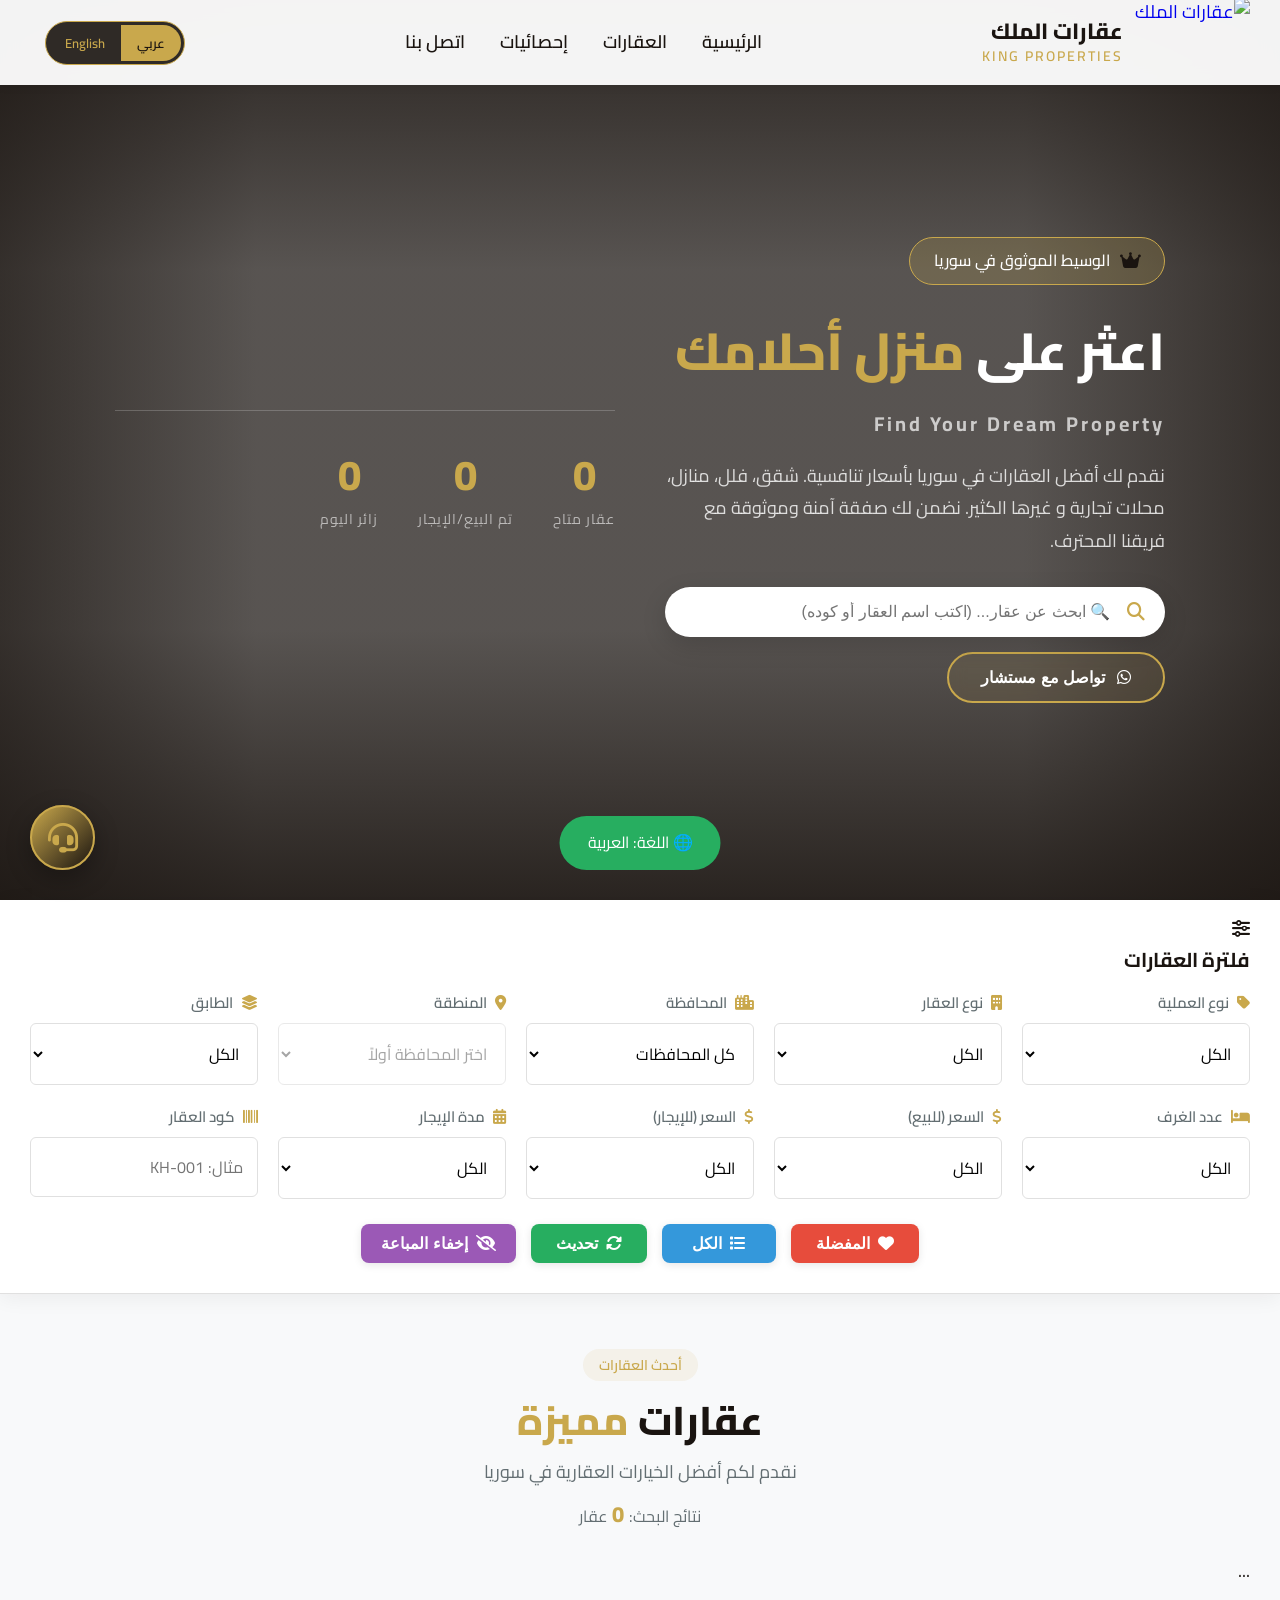
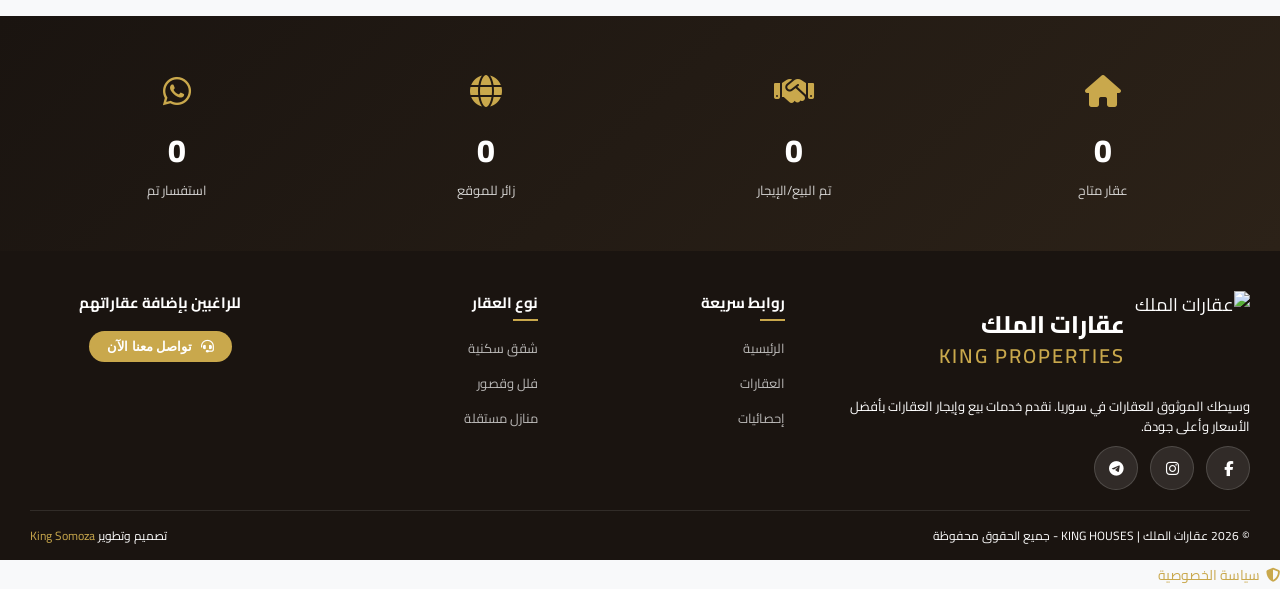
==== index.html @ 45c5f5e0 "codes" ====
<!DOCTYPE html>

<html lang="ar" dir="rtl">

    <head>

        <meta charset="UTF-8">

        <meta name="viewport" content="width=device-width, initial-scale=1.0, user-scalable=yes">

        <meta name="keywords" content="عقارات, سوريا, للبيع, للإيجار, شقق, فلل, منازل, real estate, Syria, for sale, for rent, apartments, villas, houses">

        <meta name="author" content="King Properties">

        

        <!-- ===== Open Graph Meta Tags (لمعاينة الرابط عند المشاركة) ===== -->

        <!-- سيتم تحديث هذه القيم ديناميكياً حسب اللغة باستخدام JavaScript -->

        <meta property="og:type" content="website">

        <meta property="og:url" content="https://king-properties.pages.dev/">

        <meta property="og:image" content="https://lh3.googleusercontent.com/d/1CHW42u-apNX9SOpTM-vG6ZTf2r98HOXc">

        <meta property="og:image:width" content="1200">

        <meta property="og:image:height" content="630">

        <meta property="og:image:alt" content="عقارات الملك - العقارات الفاخرة في سوريا | King Properties - Luxury Real Estate in Syria">

        

        <!-- Twitter Card -->

        <meta name="twitter:card" content="summary_large_image">

        <meta name="twitter:image" content="https://lh3.googleusercontent.com/d/1CHW42u-apNX9SOpTM-vG6ZTf2r98HOXc">

        

        <!-- سيتم تحديث هذه القيم بواسطة JavaScript -->

        <meta name="description" id="metaDescription" content="عقارات الملك - دليلك الموثوق لشراء وتأجير العقارات في سوريا">

        <meta property="og:title" id="ogTitle" content="عقارات الملك | KING PROPERTIES">

        <meta property="og:site_name" id="ogSiteName" content="عقارات الملك">

        <meta property="og:description" id="ogDescription" content="دليلك الموثوق لشراء وتأجير العقارات في سوريا. شقق، فلل، منازل، محلات تجارية بأفضل الأسعار.">

        <meta name="twitter:title" id="twitterTitle" content="عقارات الملك | KING PROPERTIES">

        <meta name="twitter:description" id="twitterDescription" content="دليلك الموثوق لشراء وتأجير العقارات في سوريا">

        

        <title id="pageTitle">عقارات الملك | King Properties - دليل العقارات في سوريا</title>

        

        <!-- Fonts & Icons -->

        <link rel="preconnect" href="https://fonts.googleapis.com">

        <link rel="preconnect" href="https://fonts.gstatic.com" crossorigin>

        <link href="https://fonts.googleapis.com/css2?family=Cairo:wght@300;400;500;600;700;800&family=Tajawal:wght@300;400;500;700&display=swap" rel="stylesheet">

        <link rel="stylesheet" href="https://cdnjs.cloudflare.com/ajax/libs/font-awesome/6.5.1/css/all.min.css">

        <link rel="stylesheet" href="style.css">

    </head>

<body>



<div id="preloader">

    <div class="preloader-content">

        <div class="preloader-crown">👑</div>

        <div class="preloader-text">King Properties</div>

        <div class="preloader-dots"><span></span><span></span><span></span></div>

    </div>

</div>



<header id="mainHeader">

    <div class="container">

        <div class="header-wrapper">

            <a href="#" class="logo">

                <img src="https://lh3.googleusercontent.com/d/1CHW42u-apNX9SOpTM-vG6ZTf2r98HOXc" alt="عقارات الملك" class="logo-img">

                <div class="logo-text">

                    <span class="logo-ar">عقارات الملك</span>

                    <span class="logo-en">KING PROPERTIES</span>

                </div>

            </a>

            <nav id="mainNav">

                <ul>

                    <li><a href="#hero" class="nav-link" data-i18n="nav_home">الرئيسية</a></li>

                    <li><a href="#properties" class="nav-link" data-i18n="nav_properties">العقارات</a></li>

                    <li><a href="#stats" class="nav-link" data-i18n="nav_stats">إحصائيات</a></li>

                    <li><a href="#footer" class="nav-link">اتصل بنا</a></li>

                </ul>

            </nav>

            <div class="header-actions">  

                <div class="lang-switcher">

                    <button class="lang-btn" data-lang="ar" onclick="setLanguage('ar')">عربي</button>

                    <button class="lang-btn" data-lang="en" onclick="setLanguage('en')">English</button>

                </div>     

                <button class="hamburger" id="hamburger"><span></span><span></span><span></span></button>

            </div>

        </div>

    </div>

</header>



<section class="hero" id="hero">

    <div class="hero-bg"></div>

    <div class="hero-overlay"></div>

    <div class="container">

        <div class="hero-content">

            <div class="hero-text">

                <div class="hero-badge"><i class="fas fa-crown"></i><span>الوسيط الموثوق في سوريا</span></div>

                <h1 class="hero-title-ar"><span data-i18n="hero_title">اعثر على</span> <span class="gold-text" data-i18n="hero_title_span">منزل أحلامك</span></h1>                

                <h2 class="hero-title-en" data-i18n="hero_subtitle">Find Your Dream Property</h2>

                <p class="hero-description">نقدم لك أفضل العقارات في سوريا بأسعار تنافسية. شقق، فلل، منازل، محلات تجارية و غيرها الكثير. نضمن لك صفقة آمنة وموثوقة مع فريقنا المحترف.</p>

                <div class="hero-search">

                    <div class="hero-search-wrapper">

                        <div class="hero-search-input-group">

                            <i class="fas fa-search search-icon-hero"></i>

                            <input type="text" id="heroSearchInput" class="hero-search-input" placeholder=" ابحث عن عقار... (اكتب اسم العقار أو كوده)" autocomplete="off">

                            <button id="heroClearSearchBtn" class="hero-clear-search" style="display: none;">

                                <i class="fas fa-times-circle"></i>

                            </button>

                        </div>

                        <div id="heroSearchDropdown" class="hero-search-dropdown" style="display: none;"></div>

                    </div>

                    <button class="btn-outline" onclick="openContactModal()" style="margin-top: 15px;">

                        <i class="fab fa-whatsapp"></i><span>تواصل مع مستشار</span>

                    </button>

                </div>

            </div>

            <div class="hero-stats" id="heroStats">

                <div class="stat-card">

                    <div class="stat-number" id="heroAvailable">0</div>

                    <div class="stat-label">عقار متاح</div>

                </div>

                <div class="stat-card">

                    <div class="stat-number" id="heroSold">0</div>

                    <div class="stat-label">تم البيع/الإيجار</div>

                </div>

                <div class="stat-card">

                    <div class="stat-number" id="heroVisitors">0</div>   <!-- ✅ تم التصحيح -->

                    <div class="stat-label">مجموع الزوار</div>

                </div>

            </div>

        </div>

    </div>

    <div class="hero-scroll" onclick="document.getElementById('properties').scrollIntoView({behavior:'smooth'})">

        <span>تصفح العقارات</span><i class="fas fa-chevron-down"></i>

    </div>

</section>



<section class="filters-section" id="properties">

    <div class="container">

        <div class="filters-header">

            <div class="filters-title"><i class="fas fa-sliders-h"></i><h3>فلترة العقارات</h3></div>

            <button class="filters-toggle" id="filtersToggleBtn"><span>إظهار/إخفاء الفلاتر</span><i class="fas fa-chevron-down"></i></button>

        </div>

        <div class="filters-wrapper" id="filtersWrapper">

            <div class="filters-grid">

                <div class="filter-group"><label><i class="fas fa-tag"></i> نوع العملية</label><select id="filterType" class="filter-select"><option value="">الكل</option><option value="sale">🏷️ للبيع</option><option value="rent">🔑 للإيجار</option></select></div>

                <div class="filter-group"><label><i class="fas fa-building"></i> نوع العقار</label><select id="filterPropType" class="filter-select"><option value="">الكل</option><option value="apartment">🏢 شقة</option><option value="house">🏠 منزل</option><option value="villa">🏰 فيلا</option><option value="shop">🏪 محل تجاري</option><option value="building">🏗️ بناء كامل</option><option value="land">🌾 أرض</option></select></div>

                <!-- فلتر المحافظة -->

                <div class="filter-group">

                    <label><i class="fas fa-city"></i> المحافظة</label>

                    <select id="filterGovernorate" class="filter-select">

                        <option value="">كل المحافظات</option>

                        <option value="دمشق">دمشق</option>

                        <option value="حلب">حلب</option>

                        <option value="حمص">حمص</option>

                        <option value="اللاذقية">اللاذقية</option>

                        <option value="طرطوس">طرطوس</option>

                        <option value="حماة">حماة</option>

                        <option value="دير الزور">دير الزور</option>

                        <option value="الحسكة">الحسكة</option>

                        <option value="الرقة">الرقة</option>

                        <option value="إدلب">إدلب</option>

                        <option value="درعا">درعا</option>

                        <option value="السويداء">السويداء</option>

                        <option value="القنيطرة">القنيطرة</option>

                    </select>

                </div>



                <!-- فلتر المنطقة (يعتمد على المحافظة) -->

                <div class="filter-group">

                    <label><i class="fas fa-map-marker-alt"></i> المنطقة</label>

                    <select id="filterDistrict" class="filter-select" disabled>

                        <option value="">اختر المحافظة أولاً</option>

                    </select>

                </div>

                    <div class="filter-group"><label><i class="fas fa-layer-group"></i> الطابق</label><select id="filterFloor" class="filter-select"><option value="">الكل</option><option value="-2">قبو ثاني</option><option value="-1">قبو أول</option><option value="0">أرضي</option><option value="1">الأول</option><option value="2">الثاني</option><option value="3">الثالث</option><option value="4">الرابع</option><option value="5">الخامس</option><option value="6"> السادس </option>

                    <option value="7"> السابع </option><option value="8"> الثامن </option><option value="8"> التاسع </option><option value="9"> العاشر </option><option value="10"> الحادي عشر </option><option value="11"> الثاني عشر </option></select></div>

                <div class="filter-group"><label><i class="fas fa-bed"></i> عدد الغرف</label><select id="filterRooms" class="filter-select"><option value="">الكل</option><option value="1">1 غرفة</option><option value="2">2 غرف</option><option value="3">3 غرف</option><option value="4">4 غرف</option><option value="5">5+ غرف</option></select></div>

                <div class="filter-group"><label><i class="fas fa-dollar-sign"></i> السعر (للبيع)</label><select id="filterSalePrice" class="filter-select"><option value="">الكل</option><option value="0-10000">أقل من 10,000$</option><option value="10000-25000">10,000 - 25,000$</option><option value="25000-50000">25,000 - 50,000$</option><option value="50000-150000">50,000 - 150,000$</option><option value="150000-350000">150,000 - 350,000$</option><option value="350000-600000">350,000 - 600,000$</option><option value="600000-9999999">أكثر من 600,000$</option></select></div>

                <div class="filter-group">

                    <label><i class="fas fa-dollar-sign"></i> السعر (للإيجار)</label>

                    <select id="filterRentPrice" class="filter-select">

                        <option value="">الكل</option>

                        <option value="0-100">أقل من 100</option>

                        <option value="100-250">100 - 250</option>

                        <option value="250-500">250 - 500</option>

                        <option value="500-1000">500 - 1,000</option>

                        <option value="1000-2000">1,000 - 2,000</option>

                        <option value="2000-9999">أكثر من 2,000</option>

                    </select>

                </div>

                

                <!-- إضافة فلتر فترة الإيجار -->

                <div class="filter-group">

                    <label data-i18n="filter_rent_period"><i class="fas fa-calendar-alt"></i> مدة الإيجار</label>

                    <select id="filterRentPeriod" class="filter-select">

                        <option value="">الكل</option>

                        <option value="month">شهرياً</option>

                        <option value="year">سنوياً</option>

                        <option value="week">أسبوعياً</option>

                    </select>

                </div>

              <div class="filter-group"><label><i class="fas fa-barcode"></i> كود العقار</label><input type="text" id="filterCode" class="filter-input" placeholder="مثال: KH-001"></div>

            </div>

            <div class="filters-actions">

                <button class="btn-favorite" onclick="showFavoritesOnly()" style="background:#e74c3c;color:white;border:none;padding:10px 25px;border-radius:8px;cursor:pointer;display:inline-flex;align-items:center;gap:8px;"><i class="fas fa-heart"></i><span>المفضلة</span></button>

                <button class="btn-all" onclick="showAllProperties()" style="background:#3498db;color:white;border:none;padding:10px 30px;border-radius:8px;cursor:pointer;display:inline-flex;align-items:center;gap:8px;"><i class="fas fa-list"></i><span>الكل</span></button>

                <button class="btn-refresh" onclick="refreshProperties()" style="background:#27ae60;color:white;border:none;padding:10px 25px;border-radius:8px;cursor:pointer;display:inline-flex;align-items:center;gap:8px;">

                    <i class="fas fa-sync-alt"></i> تحديث

                </button>

                <button id="hideSoldBtn" class="btn-hide-sold" onclick="toggleHideSold()" style="background:#9b59b6;color:white;border:none;padding:10px 20px;border-radius:8px;cursor:pointer;display:inline-flex;align-items:center;gap:8px;">

                    <i class="fas fa-eye-slash"></i> <span>إخفاء المباعة</span>

                </button>

            </div>

        </div>

    </div>

</section>



<section class="properties-section">

    <div class="container">

        <div class="section-header">

            <span class="section-badge">أحدث العقارات</span>

            <h2 class="section-title"><span data-i18n="section_title">عقارات</span> <span class="gold-text" data-i18n="section_title_span">مميزة</span></h2>            <p class="section-subtitle">نقدم لكم أفضل الخيارات العقارية في سوريا</p>

            <div class="results-info"><span>نتائج البحث:</span><span id="resultsCount">0</span><span>عقار</span></div>

        </div>

        <div class="properties-grid" id="propertiesGrid"></div>

        <div class="load-more" id="loadMoreBtn" style="display: none;">

            <button class="btn-load-more" onclick="loadMoreProperties()"><i class="fas fa-arrow-down"></i><span>تحميل المزيد</span></button>

        </div>

    </div>

</section>



<section class="stats-section" id="stats">

    <div class="container">

        <div class="stats-grid">

            <div class="stats-item">

                <div class="stats-icon"><i class="fas fa-home"></i></div>

                <div class="stats-number" id="statsAvailable">0</div>

                <div class="stats-label">عقار متاح</div>

            </div>

            <div class="stats-item">

                <div class="stats-icon"><i class="fas fa-handshake"></i></div>

                <div class="stats-number" id="statsSold">0</div>

                <div class="stats-label">تم البيع/الإيجار</div>

            </div>

            <div class="stats-item">

                <div class="stats-icon"><i class="fas fa-globe"></i></div>

                <div class="stats-number" id="statsVisitors">0</div>   <!-- ✅ تم التصحيح -->

                <div class="stats-label">زائر للموقع</div>

            </div>

            <div class="stats-item">

                <div class="stats-icon"><i class="fab fa-whatsapp"></i></div>

                <div class="stats-number" id="statsContacts">0</div>

                <div class="stats-label">استفسار</div>

            </div>

        </div>

    </div>

</section>



<footer id="footer">

    <div class="container">

        <div class="footer-grid">

            <div class="footer-about">

                <div class="footer-logo"><img src="https://res.cloudinary.com/dkdilpnuc/image/upload/q_auto/f_auto/v1781381701/1CHW42u-apNX9SOpTM-vG6ZTf2r98HOXc-removebg-preview_n87nk7.png" alt="عقارات الملك" class="logo-img"><div><span class="logo-ar">عقارات الملك</span><span class="logo-en">KING PROPERTIES</span></div></div>

                <p class="footer-description">وسيطك الموثوق للعقارات في سوريا. نقدم خدمات بيع وإيجار العقارات بأفضل الأسعار وأعلى جودة.</p>

                <div class="footer-social">

                    <a href="https://www.facebook.com/share/1BRFixuVT9/" class="social-link facebook"><i class="fab fa-facebook-f"></i></a>

                    <a href="https://www.instagram.com/king_housess?igsh=YjFscTRpNzM2dTY1" class="social-link instagram"><i class="fab fa-instagram"></i></a>

                    <a href="https://t.me/Somozaa" class="social-link telegram"><i class="fab fa-telegram"></i></a>

                </div>

            </div>

            <div class="footer-links"><h4 data-i18n="footer_quick_links">روابط سريعة</h4>

                <ul>

                    <li><a href="#hero" data-i18n="nav_home">الرئيسية</a></li>

                    <li><a href="#properties" data-i18n="nav_properties">العقارات</a></li>

                    <li><a href="#stats" data-i18n="nav_stats">الإحصائيات</a></li>

                </ul></div>

            <div class="footer-links"><h4 data-i18n="footer_property_types">نوع العقار</h4><ul><li><a href="#" onclick="setFilter('propType','apartment'); return false;">شقق سكنية</a></li><li><a href="#" onclick="setFilter('propType','villa'); return false;">فلل وقصور</a></li><li><a href="#" onclick="setFilter('propType','house'); return false;">منازل مستقلة</a></li></ul></div>

            <div class="footer-contact"><h4>للراغبين باضافة عقاراتهم </h4><button class="footer-contact-btn" onclick="openContactModal()"><i class="fas fa-headset"></i><span>تواصل معنا الآن</span></button></div>

        </div>

        <div class="footer-bottom"><p>© 2026 عقارات الملك | KING PROPERTIES - جميع الحقوق محفوظة</p><p>تصميم وتطوير <span class="gold-text">King Somoza</span></p></div>

    </div>

</footer>



<!-- Contact Modal -->

<div class="modal-overlay" id="contactModal">

    <div class="modal-container">

        <div class="modal-header">

            <div class="modal-title">

                <i class="fas fa-headset"></i>

                <h3>تواصل مع فريق عقارات الملك</h3>

            </div>

            <button class="modal-close" onclick="closeContactModal()">✕</button>

        </div>

        

        <div id="contactFormBody" class="modal-body">

            <div class="contact-greeting">

                <i class="fas fa-smile-wink"></i>

                <p>أهلاً بك! سجل بياناتك وسنرسل لك تفاصيل العقار على واتساب</p>

            </div>

            <input type="hidden" id="contactPropId" value="">

            

            <div class="form-row">

                <div class="form-group">

                    <label for="firstName">الاسم الأول <span class="required">*</span></label>

                    <input type="text" id="firstName" class="form-input" placeholder="أدخل اسمك الأول">

                </div>

                <div class="form-group">

                    <label for="lastName">الاسم الأخير <span class="required">*</span></label>

                    <input type="text" id="lastName" class="form-input" placeholder="أدخل اسم العائلة">

                </div>               

            </div>

            

            <div class="form-group">

                <label for="phoneNumber">رقم الهاتف <span class="required">*</span></label>

                <div class="phone-group">

                    <select id="phoneCountry" class="phone-select"></select>

                    <input type="tel" id="phoneNumber" class="form-input phone-input" placeholder="987654321">

                </div>

            </div>

            

            <div class="form-group">

                <label for="contactNote"><i class="fas fa-pen-alt"></i> ملاحظات إضافية</label>

                <textarea id="contactNote" rows="3" placeholder="أخبرنا عن احتياجاتك..."></textarea>

            </div>

            

            <div class="privacy-consent" style="margin: 15px 0;">

                <input type="checkbox" id="privacyConsentCheckbox" checked>

                <label for="privacyConsentCheckbox">

                    أوافق على تخزين بياناتي ومعالجتها وفقاً لـ <a href="#" onclick="openPrivacyModal(); return false;">سياسة الخصوصية</a>

                </label>

            </div>

            

            <button class="submit-btn" onclick="submitContactRequest()">

                <i class="fas fa-paper-plane"></i>

                <span>تأكيد الطلب</span>

            </button>

        </div>

        

        <div id="contactThanks" class="modal-thanks" style="display:none;">

            <div class="thanks-icon">✅</div>

            <h3>تم استلام طلبك بنجاح!</h3>

            <p id="thanksMessage"></p>

            <div style="margin: 20px 0;">

                <p><i class="fab fa-whatsapp" style="color:#25D366;"></i> رقم واتسابنا: <strong>+963 932 168 293</strong></p>

            </div>

            <button class="whatsapp-btn" onclick="closeContactModal()">

                <i class="fas fa-check"></i>

                <span>إغلاق</span>

            </button>

        </div>

    </div>

</div>



<!-- Property Detail Modal -->

<div class="modal-overlay" id="propertyModal">

    <div class="modal-container modal-large">

        <div class="modal-header"><div class="modal-title"><i class="fas fa-building"></i><h3 id="propModalTitle">تفاصيل العقار</h3></div><button class="modal-close" onclick="closePropertyModal()">✕</button></div>

        <div class="modal-body property-detail-body">

            <div class="property-gallery">

                <div class="gallery-main" id="galleryMain"><img id="propModalImg" src=""><div class="gallery-nav"><button class="gallery-nav-btn prev" onclick="prevPropImg()">❮</button><button class="gallery-nav-btn next" onclick="nextPropImg()">❯</button></div><div class="image-counter" id="imageCounter"></div></div>

                <div class="gallery-thumbs" id="galleryThumbs"></div>

            </div>

            <div class="property-info">

                <div class="property-header">

                    <div>

                        <h2 id="propModalName">العنوان</h2>

                        <p class="property-code" id="propModalCode">كود: --</p>

                    </div>

                    <div class="property-price-box">

                        <div class="property-price" id="propModalPrice">--</div>

                        <div class="property-views" id="propModalViews">

                            <i class="fas fa-eye"></i> <span id="viewsCount">0</span> مشاهدة

                        </div>

                    </div>

                </div>

                <div class="property-meta">

                    <span class="meta-badge" id="propModalType">--</span>

                    <span class="meta-badge"><i class="fas fa-map-marker-alt"></i> <span id="propModalLocation">--</span></span>

                </div>

              <div class="property-description"><h4>الوصف</h4><p id="propModalDesc">--</p></div>

                <div class="property-specs"><h4>المواصفات</h4><div class="specs-grid" id="propModalSpecs"></div></div>

                <div class="property-map"><h4>الموقع على الخريطة</h4><div id="propModalMap" class="map-container"></div></div>

                <div class="property-suggestions"><h4>عقارات مشابهة</h4><div class="suggestions-grid" id="propSuggestions"></div></div>

                <div class="property-actions">

                    <button class="action-btn contact" onclick="contactFromProperty()">

                        <i class="fab fa-whatsapp"></i><span>تواصل بخصوص هذا العقار</span>

                    </button>

                    <button class="action-btn share" onclick="shareFromModal()">

                        <i class="fas fa-share-alt"></i> <span>مشاركة العقار</span>

                    </button>

                    <button class="action-btn favorite" onclick="toggleFavoriteFromModal()">

                        <i class="far fa-heart"></i> 

                        <span>إضافة للمفضلة</span>

                        <span id="modalFavCount" style="display: none;"></span>

                    </button>

                    <button class="action-btn copy-link" onclick="copyPropertyLink()">

                        <i class="fas fa-link"></i> <span>نسخ الرابط</span>

                    </button>

                </div>

            </div>

        </div>

    </div>

</div>



<div class="footer-privacy">

    <a href="javascript:void(0)" class="privacy-link" onclick="openPrivacyModal()">

        <i class="fas fa-shield-alt"></i> سياسة الخصوصية

    </a>

</div>



<!-- Privacy Policy Modal -->

<div class="modal-overlay" id="privacyModal">

    <div class="modal-container">

        <div class="modal-header">

            <div class="modal-title">

                <i class="fas fa-shield-alt"></i>

                <h3>سياسة الخصوصية</h3>

            </div>

            <button class="modal-close" onclick="closePrivacyModal()">✕</button>

        </div>

        <div class="modal-body">

            <div class="privacy-content">

                <div class="privacy-section">

                    <h4><i class="fas fa-database"></i> البيانات التي نجمعها</h4>

                    <p>نحن في <strong>عقارات الملك (King Properties)</strong> نقوم بجمع البيانات التالية فقط لغرض التواصل معك:</p>

                    <ul>

                        <li><i class="fas fa-user"></i> الاسم الأول والاسم الأخير</li>

                        <li><i class="fas fa-phone-alt"></i> رقم الهاتف (بما في ذلك كود الدولة)</li>

                        <li><i class="fas fa-building"></i> العقار الذي تود الاستفسار عنه (إذا وجد)</li>

                        <li><i class="fas fa-comment"></i> أي ملاحظات إضافية تختار كتابتها</li>

                    </ul>

                </div>



                <div class="privacy-section">

                    <h4><i class="fas fa-lock"></i> كيف نستخدم بياناتك؟</h4>

                    <p>نستخدم بياناتك فقط من أجل:</p>

                    <ul>

                        <li><i class="fas fa-headset"></i> التواصل معك عبر الهاتف أو WhatsApp للرد على استفسارك</li>

                        <li><i class="fas fa-chart-line"></i> تحسين خدماتنا وفهم احتياجات عملائنا</li>

                        <li><i class="fas fa-gavel"></i> الالتزام بالقوانين واللوائح المحلية</li>

                    </ul>

                    <div class="privacy-badge">

                        <i class="fas fa-check-circle"></i> لا نقوم بمشاركة بياناتك مع أي طرف ثالث

                    </div>

                </div>



                <div class="privacy-section">

                    <h4><i class="fas fa-clock"></i> مدة الاحتفاظ بالبيانات</h4>

                    <p>نحتفظ ببيانات التواصل لمدة أقصاها <strong>30 يومًا</strong> من تاريخ الاستفسار، وذلك لضمان قدرتنا على الرد على استفسارك. بعد هذه المدة، يتم حذف البيانات تلقائيًا من قاعدة بياناتنا.</p>

                </div>



                <div class="privacy-section">

                    <h4><i class="fas fa-cookie-bite"></i> ملفات تعريف الارتباط (Cookies)</h4>

                    <p>نستخدم ملفات تعريف الارتباط لتحسين تجربتك على الموقع، مثل:</p>

                    <ul>

                        <li>تذكر تفضيلات الفلاتر</li>

                        <li>حفظ قائمة المفضلة لديك</li>

                        <li>إحصائيات الزوار (مثل عدد زوار)</li>

                    </ul>

                    <p>يمكنك تعطيل ملفات الارتباط من إعدادات المتصفح الخاص بك في أي وقت.</p>

                </div>



                <div class="privacy-section">

                    <h4><i class="fas fa-user-shield"></i> حقوقك كعميل</h4>

                    <p>لديك الحق في:</p>

                    <ul>

                        <li><i class="fas fa-eye"></i> معرفة البيانات التي نحتفظ بها عنك</li>

                        <li><i class="fas fa-trash-alt"></i> طلب حذف بياناتك بالكامل في أي وقت</li>

                        <li><i class="fas fa-ban"></i> الاعتراض على استخدام بياناتك</li>

                    </ul>

                    <p>لطلب حذف بياناتك أو الاستفسار عنها، يرجى التواصل معنا عبر WhatsApp على الرقم <strong dir="ltr">+963 932 168 293</strong>.</p>

                </div>



                <div class="privacy-section">

                    <h4><i class="fas fa-globe"></i> أمان المعلومات</h4>

                    <p>بياناتك محفوظة في <strong>Google Sheets</strong> المحمية بكلمة مرور قوية. نحن نستخدم <strong>اتصال مشفر (HTTPS)</strong> لنقل البيانات بين موقعنا وخوادم Google. كما أننا نطبق نظام <strong>مصادقة ثنائية (2FA)</strong> على حساباتنا الإدارية لمنع الوصول غير المصرح به.</p>

                </div>



                <div class="privacy-section">

                    <h4><i class="fas fa-envelope"></i> التحديثات على هذه السياسة</h4>

                    <p>قد نقوم بتحديث سياسة الخصوصية من وقت لآخر. سيتم إعلامك بأي تغييرات جوهرية عبر إشعار على موقعنا. تاريخ آخر تحديث: <strong>23 مايو 2026</strong>.</p>

                </div>

            </div>



            <div class="privacy-consent">

                <input type="checkbox" id="privacyConsentCheckbox" checked>

                <label for="privacyConsentCheckbox">

                    أوافق على تخزين بياناتي ومعالجتها وفقاً لـ <a href="#" onclick="openPrivacyModal(); return false;">سياسة الخصوصية</a>

                </label>

            </div>



            <div class="privacy-footer">

                <i class="fas fa-heart" style="color: var(--primary);"></i> نحن نقدّر خصوصيتك كما نقدّر منازل أحلامك

            </div>

        </div>

    </div>

</div>



<!-- زر عائم دائري لفتح نموذج التواصل -->

<div class="floating-contact-btn" onclick="openContactModal()">

    <div class="floating-icon">

        <i class="fas fa-headset"></i>

    </div>

    <div class="floating-pulse"></div>

    <span class="floating-tooltip">طلب استشارة</span>

</div>



<div id="toast" class="toast-notification"></div>

<button id="scrollTopBtn" class="scroll-top-btn" onclick="scrollToTop()"><i class="fas fa-arrow-up"></i></button>



<script>

    // فورم على البيانات المخزنة 

    console.log('=== تشخيص البيانات ===');

    const stored = localStorage.getItem('kh_properties');

    console.log('البيانات المخزنة:', stored);

    if (stored) {

        const props = JSON.parse(stored);

        console.log('عدد العقارات:', props.length);

    } else {

        console.log('لا توجد بيانات مخزنة!');

    }

    </script>





<script src="translations.js"></script>

<script src="app.js"></script>

</body>

</html>
---- style.css ----
/* ============================================
   KING HOUSES - STYLE SHEET
   Version: 5.0 | Clean & Organized
   ============================================ */

/* ===== VARIABLES ===== */
:root {
    --primary: #C9A84C;
    --primary-dark: #A07830;
    --primary-light: #E8C97A;
    --secondary: #1A1410;
    --secondary-light: #2C2218;
    --dark: #1a1a2e;
    --gray-dark: #2d3436;
    --gray: #636e72;
    --gray-light: #b2bec3;
    --light: #f8f9fa;
    --white: #ffffff;
    --danger: #e74c3c;
    --success: #27ae60;
    --warning: #f39c12;
    --info: #3498db;
    --shadow-sm: 0 2px 8px rgba(0,0,0,0.08);
    --shadow-md: 0 4px 20px rgba(0,0,0,0.12);
    --shadow-lg: 0 8px 40px rgba(0,0,0,0.15);
    --shadow-hover: 0 12px 40px rgba(0,0,0,0.2);
    --shadow-gold: 0 4px 15px rgba(201,168,76,0.3);
    --radius-sm: 6px;
    --radius-md: 12px;
    --radius-lg: 20px;
    --transition: all 0.3s cubic-bezier(0.4, 0, 0.2, 1);
    --font-base: 18px;
}

/* ===== RESET & GLOBAL ===== */
* { margin: 0; padding: 0; box-sizing: border-box; }
html { scroll-behavior: smooth; font-size: 18px; }
body {
    font-family: 'Cairo', 'Tajawal', sans-serif;
    background: var(--light);
    color: var(--secondary);
    line-height: 1.6;
    overflow-x: hidden;
    font-size: var(--font-base);
}
.container { max-width: 1400px; margin: 0 auto; padding: 0 30px; }
.gold-text { color: var(--primary); }

/* ============================================
   PRELOADER - شاشة التحميل
   ============================================ */
#preloader {
    position: fixed;
    top: 0;
    left: 0;
    width: 100%;
    height: 100%;
    background: var(--secondary);
    display: flex;
    align-items: center;
    justify-content: center;
    z-index: 9999;
    transition: opacity 0.5s ease;
}
#preloader.fade-out {
    opacity: 0;
    visibility: hidden;
    pointer-events: none;
}
.preloader-content {
    text-align: center;
}
.preloader-logo {
    width: 180px;
    height: 180px;
    max-width: 70vw;
    max-height: 70vw;
    object-fit: contain;
    margin-bottom: 20px;
    animation: crownPulse 1.5s ease-in-out infinite;
}
.preloader-text {
    font-size: 24px;
    font-weight: 700;
    color: var(--primary);
    letter-spacing: 4px;
    margin: 20px 0;
}
.preloader-dots {
    display: flex;
    gap: 10px;
    justify-content: center;
}
.preloader-dots span {
    width: 10px;
    height: 10px;
    background: var(--primary);
    border-radius: 50%;
    animation: dotsPulse 1.5s ease-in-out infinite;
}
.preloader-dots span:nth-child(2) { animation-delay: 0.3s; }
.preloader-dots span:nth-child(3) { animation-delay: 0.6s; }

@keyframes crownPulse {
    0%, 100% { transform: scale(1); opacity: 1; }
    50% { transform: scale(1.08); opacity: 0.8; }
}
@keyframes dotsPulse {
    0%, 100% { transform: scale(1); opacity: 0.5; }
    50% { transform: scale(1.5); opacity: 1; }
}

/* ============================================
   HEADER
   ============================================ */
header {
    position: fixed;
    top: 0;
    left: 0;
    width: 100%;
    background: rgba(255,255,255,0.95);
    backdrop-filter: blur(10px);
    box-shadow: var(--shadow-sm);
    z-index: 1000;
    transition: var(--transition);
}
header.scrolled {
    background: var(--white);
    box-shadow: var(--shadow-md);
}
.header-wrapper {
    display: flex;
    align-items: center;
    justify-content: space-between;
    height: 85px;
}
.logo {
    display: flex;
    align-items: center;
    gap: 12px;
    text-decoration: none;
}
.logo-img {
    height: 90px;
    width: auto;
    max-width: 200px;
    object-fit: contain;
}
.logo-text {
    display: flex;
    flex-direction: column;
}
.logo-ar {
    font-size: 22px;
    font-weight: 800;
    color: var(--secondary);
    line-height: 1.2;
}
.logo-en {
    font-size: 14px;
    font-weight: 600;
    color: var(--primary);
    letter-spacing: 2px;
}

/* Navigation */
nav ul {
    display: flex;
    gap: 35px;
    list-style: none;
}
nav ul li a {
    text-decoration: none;
    color: var(--secondary);
    font-weight: 600;
    font-size: 18px;
    transition: var(--transition);
    position: relative;
}
nav ul li a::after {
    content: '';
    position: absolute;
    bottom: -5px;
    left: 0;
    width: 0;
    height: 2px;
    background: var(--primary);
    transition: var(--transition);
}
nav ul li a:hover::after,
nav ul li a.active::after {
    width: 100%;
}
nav ul li a:hover,
nav ul li a.active {
    color: var(--primary);
}
.header-actions {
    display: flex;
    align-items: center;
    gap: 20px;
}
.hamburger {
    display: none;
    flex-direction: column;
    gap: 5px;
    background: none;
    border: none;
    cursor: pointer;
    padding: 5px;
}
.hamburger span {
    width: 25px;
    height: 2px;
    background: var(--secondary);
    transition: var(--transition);
}

/* ============================================
   LANGUAGE SWITCHER
   ============================================ */
.lang-switcher {
    display: inline-flex;
    gap: 0;
    background: rgba(26, 20, 16, 0.9);
    border-radius: 50px;
    padding: 3px;
    border: 1px solid var(--primary);
}
html[dir="rtl"] .lang-switcher { margin-left: 15px; margin-right: 0; }
html[dir="ltr"] .lang-switcher { margin-left: 0; margin-right: 15px; }

.lang-btn {
    background: transparent;
    border: none;
    color: var(--primary);
    padding: 6px 16px;
    font-size: 13px;
    font-weight: 600;
    cursor: pointer;
    transition: all 0.3s ease;
    font-family: inherit;
    white-space: nowrap;
}
html[dir="rtl"] .lang-btn:first-child { border-radius: 0 40px 40px 0; }
html[dir="rtl"] .lang-btn:last-child { border-radius: 40px 0 0 40px; }
html[dir="ltr"] .lang-btn:first-child { border-radius: 40px 0 0 40px; }
html[dir="ltr"] .lang-btn:last-child { border-radius: 0 40px 40px 0; }

.lang-btn:hover,
.lang-btn.active {
    background: var(--primary);
    color: var(--secondary);
}

/* ============================================
   HERO SECTION
   ============================================ */
   .hero {
    position: relative;
    min-height: 100vh;
    display: flex;
    align-items: center;
    overflow: visible;
    padding: 120px 0 80px;
    /* خلفية الصورة مع تراكب متدرج */
    background: 
        /* تراكب علوي وسفلي لتظليل الحواف */
        linear-gradient(to bottom, 
            rgba(26, 20, 16, 0.9) 0%, 
            rgba(26, 20, 16, 0.6) 30%, 
            rgba(26, 20, 16, 0.6) 70%, 
            rgba(26, 20, 16, 0.9) 100%
        ),
        /* تراكب جانبي */
        linear-gradient(to right,
            rgba(26, 20, 16, 0.7) 0%,
            rgba(26, 20, 16, 0.3) 20%,
            rgba(26, 20, 16, 0.3) 80%,
            rgba(26, 20, 16, 0.7) 100%
        ),
        /* الصورة */
        url('https://res.cloudinary.com/dkdilpnuc/image/upload/v1783203152/king-houses-header-bg_h3klgm.webp') center/cover no-repeat;
    background-attachment: fixed;
}

.hero-content {
    position: relative;
    z-index: 2;
    display: grid;
    grid-template-columns: 1fr 1fr;
    gap: 50px;
    align-items: center;
}
.hero-text {
    animation: fadeInUp 0.8s ease;
}
.hero-badge {
    display: inline-flex;
    align-items: center;
    gap: 10px;
    background: rgba(201,168,76,0.2);
    border: 1px solid var(--primary);
    padding: 10px 24px;
    border-radius: 40px;
    margin-bottom: 25px;
}
.hero-badge span {
    color: var(--white);
    font-size: 16px;
    font-weight: 500;
}
.hero-title-ar {
    font-size: 52px;
    font-weight: 800;
    color: var(--white);
    margin-bottom: 15px;
}
.hero-title-en {
    font-size: 20px;
    color: rgba(255,255,255,0.7);
    letter-spacing: 3px;
    margin-bottom: 20px;
}
.hero-description {
    color: rgba(255,255,255,0.8);
    font-size: 18px;
    line-height: 1.8;
    margin-bottom: 30px;
    max-width: 500px;
}
.hero-search-wrapper {
    flex: 2;
    min-width: 300px;
    position: relative;
    z-index: 99999;
    overflow: visible;
}
.hero-search-input-group {
    position: relative;
    display: flex;
    align-items: center;
}
.search-icon-hero {
    position: absolute;
    right: 20px;
    top: 50%;
    transform: translateY(-50%);
    color: var(--primary);
    font-size: 18px;
    z-index: 2;
    pointer-events: none;
}
.hero-search-input {
    width: 100%;
    padding: 16px 55px 16px 25px;
    font-size: 16px;
    border: none;
    border-radius: 60px;
    background: var(--white);
    box-shadow: 0 8px 25px rgba(0,0,0,0.15);
    transition: var(--transition);
}
.hero-search-input:focus {
    outline: none;
    box-shadow: var(--shadow-gold);
    transform: translateY(-2px);
}
.hero-clear-search {
    position: absolute;
    left: 20px;
    top: 50%;
    transform: translateY(-50%);
    background: none;
    border: none;
    color: var(--gray);
    cursor: pointer;
    font-size: 18px;
}
.hero-clear-search:hover { color: var(--danger); }

.btn-outline {
    background: rgba(201,168,76,0.1);
    border: 2px solid var(--primary);
    color: var(--white);
    padding: 14px 32px;
    border-radius: 60px;
    font-weight: 700;
    font-size: 16px;
    cursor: pointer;
    transition: var(--transition);
    display: inline-flex;
    align-items: center;
    gap: 12px;
    backdrop-filter: blur(8px);
    margin-top: 20px;
}
.btn-outline:hover {
    background: var(--primary);
    color: var(--secondary);
    transform: translateY(-3px);
    box-shadow: var(--shadow-gold);
}

/* Hero Stats */
.hero-stats {
    display: flex;
    gap: 40px;
    padding-top: 30px;
    border-top: 1px solid rgba(255,255,255,0.2);
}
.stat-card {
    text-align: center;
}
.stat-number {
    font-size: 42px;
    font-weight: 800;
    color: var(--primary);
}
.stat-label {
    font-size: 14px;
    color: rgba(255,255,255,0.6);
    text-transform: uppercase;
    letter-spacing: 1px;
}
.hero-scroll {
    position: absolute;
    bottom: 30px;
    left: 50%;
    transform: translateX(-50%);
    display: flex;
    flex-direction: column;
    align-items: center;
    gap: 8px;
    color: rgba(255,255,255,0.6);
    cursor: pointer;
    transition: var(--transition);
    animation: bounce 2s infinite;
}
.hero-scroll span {
    font-size: 14px;
    letter-spacing: 2px;
}

@keyframes fadeInUp {
    from { opacity: 0; transform: translateY(30px); }
    to { opacity: 1; transform: translateY(0); }
}
@keyframes bounce {
    0%, 100% { transform: translateX(-50%) translateY(0); }
    50% { transform: translateX(-50%) translateY(10px); }
}

/* ============================================
   FILTERS SECTION
   ============================================ */
.filters-section {
    background: var(--white);
    border-bottom: 1px solid #e0e0e0;
    position: relative;
    z-index: 1;
    box-shadow: 0 4px 20px rgba(26,20,16,0.06);
}
.filters-header {
    display: flex;
    align-items: center;
    justify-content: space-between;
    padding: 15px 0;
}
.filters-title h3 {
    font-size: 20px;
    font-weight: 700;
}
.filters-toggle {
    display: none;
    background: none;
    border: none;
    cursor: pointer;
    font-weight: 600;
    font-size: 16px;
    color: var(--primary);
}
.filters-wrapper {
    padding-bottom: 30px;
    transition: var(--transition);
}
.filters-grid {
    display: grid;
    grid-template-columns: repeat(auto-fit, minmax(210px, 1fr));
    gap: 20px;
    margin-bottom: 10px;
}
.filter-group {
    display: flex;
    flex-direction: column;
    gap: 8px;
}
.filter-group label {
    font-size: 15px;
    font-weight: 600;
    color: var(--gray);
}
.filter-group label i {
    color: var(--primary);
    margin-left: 5px;
}
.filter-select,
.filter-input {
    padding: 14px;
    border: 1px solid #e0e0e0;
    border-radius: var(--radius-sm);
    font-family: inherit;
    font-size: 16px;
    transition: var(--transition);
    background: var(--white);
}
.filter-select:focus,
.filter-input:focus {
    outline: none;
    border-color: var(--primary);
    box-shadow: 0 0 0 3px rgba(201,168,76,0.1);
}
.filters-actions {
    display: flex;
    flex-wrap: wrap;
    gap: 15px;
    margin-top: 25px;
    justify-content: center;
}
.filters-actions button {
    padding: 14px 30px;
    font-size: 16px;
    font-weight: 600;
    border-radius: 50px;
    transition: var(--transition);
    cursor: pointer;
    border: none;
    display: inline-flex;
    align-items: center;
    gap: 10px;
    box-shadow: 0 2px 8px rgba(0,0,0,0.1);
}
.filters-actions button:hover {
    transform: translateY(-3px);
    box-shadow: var(--shadow-md);
}
.btn-favorite { background: linear-gradient(135deg, #e74c3c, #c0392b); color: white; }
.btn-all { background: linear-gradient(135deg, #3498db, #2980b9); color: white; }
.btn-refresh { background: linear-gradient(135deg, #27ae60, #1e8449); color: white; }
.btn-hide-sold { background: linear-gradient(135deg, #9b59b6, #8e44ad); color: white; }

/* ============================================
   PROPERTIES SECTION
   ============================================ */
.properties-section { padding: 30px 0; }
.section-header {
    text-align: center;
    margin-bottom: 25px;
    margin-top: 25px;
}
.section-badge {
    display: inline-block;
    background: rgba(201,168,76,0.1);
    color: var(--primary);
    padding: 5px 16px;
    border-radius: 30px;
    font-size: 14px;
    font-weight: 600;
    margin-bottom: 8px;
}
.section-title {
    font-size: 40px;
    font-weight: 800;
    margin-bottom: 5px;
}
.section-subtitle {
    color: var(--gray);
    font-size: 18px;
    margin-bottom: 5px;
}
.results-info {
    margin-top: 10px;
    font-size: 16px;
    color: var(--gray);
}
.results-info span:nth-child(2) {
    color: var(--primary);
    font-weight: 800;
    font-size: 22px;
    margin: 0 5px;
}

/* Property Grid */
.properties-grid {
    display: grid;
    grid-template-columns: repeat(4, 1fr);
    gap: 20px;
}

/* Property Card */
.property-card {
    position: relative;
    background: white;
    border-radius: 12px;
    overflow: hidden;
    transition: var(--transition);
    max-width: 100%;
    height: auto;
}
.property-card:hover {
    transform: translateY(-8px);
    box-shadow: var(--shadow-hover);
}
.property-card.featured-property {
    border: 4px solid var(--primary);
    box-shadow: 0 0 20px rgba(201,168,76,0.3);
}
.card-images {
    position: relative;
    width: 100%;
    height: 220px;
    overflow: hidden;
}
.card-images img {
    width: 100%;
    height: 100%;
    object-fit: cover;
    transition: transform 0.5s ease;
}
.property-card:hover .card-images img {
    transform: scale(1.05);
}

/* الصورة الافتراضية (الشعار) عندما لا توجد صور */
.card-images img[src*="king-propertis-logo"],
.card-images img.default-image {
    object-fit: contain !important;
    padding: 10px;
    background: #f5f5f5;
    transform: none !important;
}
.property-card:hover .card-images img[src*="king-propertis-logo"] {
    transform: scale(1) !important;
}


/* كود العقار - يظهر في الأسفل مع المعلومات */
.card-code {
    display: inline-block;
    background: rgba(201,168,76,0.15);
    color: var(--primary);
    padding: 4px 14px;
    border-radius: 20px;
    font-size: 13px;
    font-weight: 700;
    border: 1px solid rgba(201,168,76,0.2);
    letter-spacing: 0.5px;
}
.card-badges {
    position: absolute;
    top: 15px;
    right: 15px;
    z-index: 25;
}
.badge-type {
    padding: 6px 14px;
    border-radius: 20px;
    font-size: 13px;
    font-weight: 700;
    background: var(--primary);
    color: var(--white);
}
.featured-badge {
    position: absolute;
    top: 15px;
    left: 3px;
    background: var(--primary);
    color: #1a1410;
    padding: 5px 12px;
    border-radius: 30px;
    font-size: 13px;
    font-weight: bold;
    z-index: 25;
    display: flex;
    align-items: center;
    gap: 5px;
    box-shadow: 0 2px 8px rgba(201,168,76,0.3);
}
.card-img-nav {
    position: absolute;
    top: 50%;
    transform: translateY(-50%);
    background: rgba(0,0,0,0.6);
    color: white;
    border: none;
    border-radius: 50%;
    width: 36px;
    height: 36px;
    cursor: pointer;
    font-size: 18px;
    display: flex;
    align-items: center;
    justify-content: center;
    transition: var(--transition);
    z-index: 5;
}
.card-img-nav:hover {
    background: var(--primary);
    color: white;
}
.card-img-nav.prev { left: 10px; }
.card-img-nav.next { right: 10px; }
.card-image-dots {
    position: absolute;
    bottom: 12px;
    left: 50%;
    transform: translateX(-50%);
    display: flex;
    gap: 8px;
    z-index: 5;
}
.card-image-dots .img-dot {
    width: 8px;
    height: 8px;
    background: rgba(255,255,255,0.6);
    border-radius: 50%;
    cursor: pointer;
}
.card-image-dots .img-dot.active {
    width: 20px;
    border-radius: 4px;
    background: var(--primary);
}
.card-body { padding: 20px; }
.card-stats {
    display: flex;
    gap: 12px;
    margin-bottom: 10px;
    flex-wrap: wrap;
}
.card-views,
.card-favs,
.card-date {
    font-size: 13px;
    color: var(--gray);
    display: inline-flex;
    align-items: center;
    gap: 5px;
    background: rgba(0,0,0,0.05);
    padding: 4px 10px;
    border-radius: 20px;
}
.card-views i,
.card-favs i,
.card-date i { color: var(--primary); }
.card-favs i { color: #e74c3c; }
.card-location {
    display: flex;
    align-items: center;
    gap: 6px;
    color: var(--gray);
    font-size: 15px;
    margin-bottom: 8px;
}
.card-location i { color: var(--primary); }
.card-title {
    font-size: 20px;
    font-weight: 700;
    margin-bottom: 12px;
    color: var(--secondary);
}
.card-specs {
    display: flex;
    gap: 15px;
    margin-bottom: 20px;
}
.spec-item {
    flex: 1;
    text-align: center;
    padding: 10px;
    background: var(--light);
    border-radius: var(--radius-sm);
}
.spec-icon {
    font-size: 20px;
    color: var(--primary);
    margin-bottom: 5px;
    display: block;
}
.spec-value {
    font-size: 16px;
    font-weight: 700;
    display: block;
}
.card-footer {
    display: flex;
    align-items: center;
    justify-content: space-between;
    padding-top: 15px;
    border-top: 1px solid #eee;
}
.card-price {
    font-size: 28px;
    font-weight: 800;
    color: var(--primary);
}
.card-price span { font-size: 18px; font-weight: 700; }
.btn-more {
    background: var(--primary);
    color: var(--secondary);
    border: none;
    padding: 10px 22px;
    border-radius: 30px;
    cursor: pointer;
    font-weight: 700;
    font-size: 15px;
    transition: var(--transition);
    display: inline-flex;
    align-items: center;
    gap: 8px;
    box-shadow: 0 2px 6px rgba(0,0,0,0.1);
}
.btn-more:hover {
    background: var(--primary-dark);
    transform: translateY(-2px);
    box-shadow: var(--shadow-gold);
}
.sold-overlay {
    position: absolute;
    top: 0;
    left: 0;
    width: 100%;
    height: 100%;
    background: rgba(0,0,0,0.6);
    display: flex;
    align-items: center;
    justify-content: center;
    z-index: 3;
}
.sold-stamp {
    border: 3px solid var(--danger);
    color: var(--danger);
    padding: 15px 75px;
    font-size: 36px;
    font-weight: 800;
    transform: rotate(-15deg);
    background: rgba(255,255,255,0.9);
}
.load-more {
    text-align: center;
    margin-top: 50px;
}
.btn-load-more {
    background: transparent;
    border: 2px solid var(--primary);
    color: var(--primary);
    padding: 14px 40px;
    border-radius: 40px;
    font-weight: 600;
    font-size: 16px;
    cursor: pointer;
    transition: var(--transition);
}
.btn-load-more:hover {
    background: var(--primary);
    color: var(--white);
    transform: translateY(-2px);
}

/* ===== حاوية كود العقار ===== */
.card-code-wrapper {
    margin-bottom: 12px;
    display: flex;
    align-items: center;
    gap: 8px;
}

.card-code-wrapper .card-code {
    display: inline-flex;
    align-items: center;
    gap: 6px;
    background: rgba(201,168,76,0.12);
    color: var(--primary);
    padding: 4px 14px;
    border-radius: 20px;
    font-size: 13px;
    font-weight: 700;
    border: 1px solid rgba(201,168,76,0.2);
    letter-spacing: 0.5px;
}

.card-code-wrapper .card-code i {
    font-size: 12px;
    opacity: 0.8;
}

/* ============================================
   STATS SECTION
   ============================================ */
.stats-section {
    background: linear-gradient(135deg, var(--secondary), var(--secondary-light));
    padding: 70px 0;
    color: var(--white);
}
.stats-grid {
    display: grid;
    grid-template-columns: repeat(4, 1fr);
    gap: 30px;
    text-align: center;
}
.stats-item { padding: 20px; }
.stats-icon {
    font-size: 52px;
    margin-bottom: 15px;
    color: var(--primary);
}
.stats-number {
    font-size: 46px;
    font-weight: 800;
    margin-bottom: 10px;
}
.stats-label {
    font-size: 16px;
    opacity: 0.8;
}

/* ============================================
   FOOTER
   ============================================ */
footer {
    background: var(--secondary);
    color: var(--white);
    padding: 70px 0 20px;
}
.footer-grid {
    display: grid;
    grid-template-columns: 2fr 1fr 1fr 1.2fr;
    gap: 30px;
    margin-bottom: 40px;
    align-items: start;
}
.footer-about {
    min-width: 0;
}
.footer-links {
    min-width: 0;
}
.footer-contact {
    text-align: center;
    min-width: 0;
}
.footer-links:first-of-type { order: 2; }
.footer-links:nth-child(3) { order: 3; }
.footer-contact { order: 4; }

.social-link {
    width: 44px;
    height: 44px;
    min-width: 44px;
    flex-shrink: 0;
    background: rgba(255,255,255,0.1);
    display: flex;
    align-items: center;
    justify-content: center;
    border-radius: 50%;
    transition: var(--transition);
    color: var(--white);
    font-size: 20px;
    text-decoration: none !important;
    border: 1px solid rgba(255,255,255,0.15);
}
.social-link:hover {
    background: var(--primary);
    color: var(--secondary);
    transform: translateY(-3px);
}
.social-link.facebook:hover { background: #1877f2; color: white; }
.social-link.instagram:hover { background: linear-gradient(135deg, #f09433, #d62976, #962fbf); color: white; }
.social-link.telegram:hover { background: #0088cc; color: white; }

.footer-links h4 {
    margin-bottom: 20px;
    font-size: 20px;
    position: relative;
    padding-bottom: 10px;
}
.footer-links h4::after {
    content: '';
    position: absolute;
    bottom: 0;
    right: 0;
    width: 40px;
    height: 2px;
    background: var(--primary);
}
.footer-links ul { list-style: none; }
.footer-links ul li { margin-bottom: 12px; }
.footer-links ul li a {
    color: rgba(255,255,255,0.7);
    text-decoration: none;
    transition: var(--transition);
    font-size: 16px;
}
.footer-links ul li a:hover {
    color: var(--primary);
    padding-right: 5px;
}
.footer-contact-btn {
    margin-top: 20px;
    background: var(--primary);
    color: var(--white);
    border: none;
    padding: 12px 24px;
    border-radius: 30px;
    cursor: pointer;
    font-weight: 600;
    font-size: 16px;
    transition: var(--transition);
    display: inline-flex;
    align-items: center;
    gap: 8px;
}
.footer-contact-btn:hover {
    background: var(--primary-dark);
    transform: translateY(-2px);
}
.footer-bottom {
    text-align: center;
    padding-top: 30px;
    border-top: 1px solid rgba(255,255,255,0.1);
    display: flex;
    justify-content: space-between;
    font-size: 14px;
    flex-wrap: wrap;
    gap: 15px;
}
.privacy-link {
    color: var(--primary);
    text-decoration: none;
    font-size: 14px;
    transition: var(--transition);
    display: inline-flex;
    align-items: center;
    gap: 6px;
}

/* ============================================
   MODALS
   ============================================ */
.modal-overlay {
    position: fixed;
    top: 0;
    left: 0;
    width: 100%;
    height: 100%;
    background: rgba(0,0,0,0.8);
    backdrop-filter: blur(4px);
    display: flex;
    align-items: center;
    justify-content: center;
    z-index: 2000;
    visibility: hidden;
    opacity: 0;
    transition: var(--transition);
}
.modal-overlay.active {
    visibility: visible;
    opacity: 1;
}
.modal-container {
    background: var(--white);
    border-radius: var(--radius-lg);
    width: 90%;
    max-width: 500px;
    max-height: 90vh;
    overflow-y: auto;
    transform: scale(0.9);
    transition: var(--transition);
}
.modal-overlay.active .modal-container {
    transform: scale(1);
}
.modal-container.modal-large {
    max-width: 1200px;
}
.modal-header {
    display: flex;
    align-items: center;
    justify-content: space-between;
    padding: 20px 25px;
    border-bottom: 1px solid #eee;
}
.modal-title h3 {
    font-size: 22px;
    font-weight: 700;
}
.modal-close {
    width: 38px;
    height: 38px;
    border-radius: 50%;
    background: var(--light);
    border: none;
    cursor: pointer;
    font-size: 18px;
    transition: var(--transition);
}
.modal-close:hover {
    background: var(--danger);
    color: var(--white);
}
.modal-body { padding: 25px; }

/* Contact Form */
.contact-greeting {
    background: rgba(201,168,76,0.1);
    padding: 15px;
    border-radius: var(--radius-sm);
    text-align: center;
    margin-bottom: 25px;
    display: flex;
    align-items: center;
    justify-content: center;
    gap: 10px;
}
.form-row {
    display: grid;
    grid-template-columns: 1fr 1fr;
    gap: 15px;
    margin-bottom: 15px;
}
.form-group { margin-bottom: 15px; }
.form-group label {
    display: block;
    margin-bottom: 8px;
    font-weight: 600;
    font-size: 15px;
}
.required { color: var(--danger); }
.form-input,
.phone-select {
    width: 100%;
    padding: 14px;
    border: 1px solid #e0e0e0;
    border-radius: var(--radius-sm);
    font-family: inherit;
    font-size: 16px;
    transition: var(--transition);
}
.form-input:focus,
.phone-select:focus {
    outline: none;
    border-color: var(--primary);
}
.phone-group {
    display: flex;
    gap: 15px;
}
.phone-select {
    width: 180px;
    font-size: 14px;
}
.phone-input { flex: 1; }
textarea.form-input {
    resize: vertical;
    min-height: 120px;
}
.submit-btn {
    width: 100%;
    background: var(--primary);
    color: var(--white);
    border: none;
    padding: 16px;
    border-radius: var(--radius-sm);
    font-weight: 700;
    cursor: pointer;
    transition: var(--transition);
    display: flex;
    align-items: center;
    justify-content: center;
    gap: 10px;
    font-size: 18px;
}
.submit-btn:hover {
    background: var(--primary-dark);
    transform: translateY(-2px);
}
.modal-thanks {
    text-align: center;
    padding: 40px;
}
.thanks-icon {
    font-size: 70px;
    margin-bottom: 20px;
}
.modal-thanks h3 {
    font-size: 26px;
    margin-bottom: 10px;
}
.whatsapp-btn {
    display: inline-flex;
    align-items: center;
    gap: 10px;
    background: #25D366;
    color: var(--white);
    padding: 12px 30px;
    border-radius: 40px;
    font-weight: 600;
    font-size: 16px;
    transition: var(--transition);
    border: none;
    cursor: pointer;
}
.whatsapp-btn:hover {
    transform: scale(1.05);
}

/* Property Detail Modal */
.property-detail-body { padding: 0; }
.property-gallery { position: relative; }
.gallery-main {
    position: relative;
    height: 500px;
    background: var(--gray-light);
}
.gallery-main img {
    width: 100%;
    height: 100%;
    object-fit: cover;
}
.gallery-nav {
    position: absolute;
    top: 50%;
    left: 0;
    right: 0;
    transform: translateY(-50%);
    display: flex;
    justify-content: space-between;
    padding: 0 20px;
}
.gallery-nav-btn {
    width: 48px;
    height: 48px;
    background: rgba(255,255,255,0.9);
    border: none;
    border-radius: 50%;
    cursor: pointer;
    font-size: 22px;
    transition: var(--transition);
}
.gallery-nav-btn:hover {
    background: var(--primary);
    color: var(--white);
}
.image-counter {
    position: absolute;
    bottom: 20px;
    right: 20px;
    background: rgba(0,0,0,0.6);
    color: var(--white);
    padding: 5px 12px;
    border-radius: 20px;
    font-size: 14px;
}
.property-info { padding: 25px; }
.property-header {
    display: flex;
    justify-content: space-between;
    align-items: flex-start;
    margin-bottom: 20px;
    flex-wrap: wrap;
    gap: 15px;
}
.property-header h2 {
    font-size: 26px;
    font-weight: 800;
    margin-bottom: 8px;
}
.property-code {
    color: var(--gray);
    font-size: 14px;
}
.property-price {
    font-size: 32px;
    font-weight: 800;
    color: var(--primary);
}
.property-price span { font-size: 22px; }
.property-views {
    font-size: 14px;
    color: var(--gray);
    margin-top: 5px;
    display: flex;
    align-items: center;
    gap: 5px;
    justify-content: flex-end;
}
.property-meta {
    display: flex;
    gap: 12px;
    margin-bottom: 25px;
    flex-wrap: wrap;
}
.meta-badge {
    background: var(--light);
    padding: 8px 16px;
    border-radius: 20px;
    font-size: 14px;
}
.meta-badge i {
    color: var(--primary);
    margin-left: 5px;
}
.property-description h4 {
    font-size: 20px;
    margin-bottom: 12px;
}
.property-description p {
    color: var(--gray);
    line-height: 1.8;
    font-size: 16px;
}
.specs-grid {
    display: grid;
    grid-template-columns: repeat(auto-fill, minmax(200px, 1fr));
    gap: 15px;
    margin-bottom: 25px;
}
.spec-item-detail {
    background: var(--light);
    padding: 15px;
    border-radius: var(--radius-sm);
    display: flex;
    align-items: center;
    gap: 12px;
}
.spec-item-detail i {
    font-size: 26px;
    color: var(--primary);
}
.spec-label-detail {
    font-size: 12px;
    color: var(--gray);
    text-transform: uppercase;
    letter-spacing: 1px;
}
.spec-value-detail {
    font-size: 17px;
    font-weight: 700;
}
.spec-item-detail:last-child {
    grid-column: span 2;
    background: rgba(201,168,76,0.1);
    border: 1px solid var(--primary);
}
.spec-item-detail:last-child .spec-value-detail {
    font-size: 22px;
    color: var(--primary);
    font-weight: 800;
}

.map-container {
    height: 280px;
    background: var(--light);
    border-radius: var(--radius-md);
    overflow: hidden;
    margin-bottom: 25px;
}
.map-container iframe {
    width: 100%;
    height: 100%;
    border: none;
}

.property-suggestions h4 {
    margin-bottom: 15px;
    font-size: 20px;
}
.suggestions-grid {
    display: grid;
    grid-template-columns: repeat(auto-fill, minmax(220px, 1fr));
    gap: 15px;
}
.suggestion-card {
    background: var(--light);
    padding: 12px;
    border-radius: var(--radius-sm);
    cursor: pointer;
    transition: var(--transition);
}
.suggestion-card:hover {
    transform: translateY(-3px);
    box-shadow: var(--shadow-sm);
}
.suggestion-card .s-title {
    font-weight: 600;
    font-size: 15px;
}
.suggestion-card .s-price {
    color: var(--primary);
    font-weight: 700;
    font-size: 16px;
}
.property-actions {
    display: flex;
    gap: 15px;
    flex-wrap: wrap;
}
.action-btn {
    flex: 1;
    padding: 14px;
    border-radius: var(--radius-sm);
    font-weight: 600;
    cursor: pointer;
    transition: var(--transition);
    display: flex;
    align-items: center;
    justify-content: center;
    gap: 8px;
    border: none;
    font-size: 15px;
}
.action-btn.contact {
    background: var(--primary);
    color: var(--white);
}
.action-btn.contact:hover {
    background: var(--primary-dark);
}
.action-btn.share {
    background: var(--info);
    color: var(--white);
}
.action-btn.favorite {
    background: var(--danger);
    color: var(--white);
}

/* ============================================
   FLOATING BUTTON
   ============================================ */
.floating-contact-btn {
    position: fixed;
    bottom: 30px;
    left: 30px;
    z-index: 999;
    cursor: pointer;
    display: flex;
    align-items: center;
    justify-content: center;
    animation: floatAnim 2s ease-in-out infinite;
}
.floating-icon {
    width: 65px;
    height: 65px;
    background: linear-gradient(135deg, #C9A84C, #1A1410);
    border-radius: 50%;
    display: flex;
    align-items: center;
    justify-content: center;
    box-shadow: 0 8px 25px rgba(0,0,0,0.3);
    transition: all 0.3s ease;
    border: 2px solid #C9A84C;
    position: relative;
}
.floating-icon i {
    font-size: 30px;
    color: #C9A84C;
    transition: all 0.3s ease;
}
.floating-pulse {
    position: absolute;
    width: 65px;
    height: 65px;
    background: rgba(201,168,76,0.4);
    border-radius: 50%;
    animation: pulse 1.8s ease-out infinite;
    z-index: -1;
}
.floating-tooltip {
    position: absolute;
    right: 80px;
    background: #1A1410;
    color: #C9A84C;
    padding: 8px 18px;
    border-radius: 40px;
    font-size: 14px;
    font-weight: 600;
    white-space: nowrap;
    opacity: 0;
    visibility: hidden;
    transition: all 0.3s ease;
    box-shadow: 0 4px 15px rgba(0,0,0,0.2);
    border-right: 3px solid #C9A84C;
    font-family: 'Cairo', sans-serif;
}
.floating-tooltip::before {
    content: '';
    position: absolute;
    left: -8px;
    top: 50%;
    transform: translateY(-50%);
    border-width: 5px;
    border-style: solid;
    border-color: transparent #1A1410 transparent transparent;
}
.floating-contact-btn:hover .floating-icon {
    transform: scale(1.1);
    box-shadow: 0 12px 30px rgba(201,168,76,0.5);
    background: linear-gradient(135deg, #1A1410, #C9A84C);
}
.floating-contact-btn:hover .floating-icon i {
    color: #FFFFFF;
    transform: scale(1.05);
}
.floating-contact-btn:hover .floating-tooltip {
    opacity: 1;
    visibility: visible;
    right: 90px;
}
.floating-contact-btn:hover .floating-pulse {
    animation: none;
}

@keyframes pulse {
    0% { transform: scale(1); opacity: 0.8; }
    70% { transform: scale(1.5); opacity: 0; }
    100% { transform: scale(1.8); opacity: 0; }
}
@keyframes floatAnim {
    0%, 100% { transform: translateY(0); }
    50% { transform: translateY(-8px); }
}

/* ============================================
   TOAST & SCROLL TOP
   ============================================ */
.toast-notification {
    position: fixed;
    bottom: 30px;
    left: 50%;
    transform: translateX(-50%) translateY(100px);
    background: var(--secondary);
    color: var(--white);
    padding: 14px 28px;
    border-radius: 40px;
    font-size: 16px;
    z-index: 3000;
    transition: 0.3s;
    opacity: 0;
}
.toast-notification.show {
    transform: translateX(-50%) translateY(0);
    opacity: 1;
}
.scroll-top-btn {
    position: fixed;
    bottom: 30px;
    right: 30px;
    width: 48px;
    height: 48px;
    background: var(--primary);
    color: var(--white);
    border: none;
    border-radius: 50%;
    cursor: pointer;
    transition: var(--transition);
    z-index: 900;
    opacity: 0;
    visibility: hidden;
    display: flex;
    align-items: center;
    justify-content: center;
    font-size: 20px;
}
.scroll-top-btn.show {
    opacity: 1;
    visibility: visible;
}
.scroll-top-btn:hover {
    background: var(--primary-dark);
    transform: translateY(-3px);
}

/* ============================================
   SEARCH DROPDOWN
   ============================================ */
.hero-search-dropdown {
    position: absolute !important;
    top: calc(100% + 5px) !important;
    left: 0 !important;
    right: 0 !important;
    background: white !important;
    border-radius: 16px !important;
    box-shadow: 0 15px 50px rgba(0,0,0,0.25) !important;
    z-index: 999999 !important;
    max-height: 400px !important;
    overflow-y: auto !important;
    border: 1px solid rgba(0,0,0,0.08) !important;
}
.hero-result-item {
    display: flex;
    align-items: center;
    gap: 12px;
    padding: 12px 15px;
    border-bottom: 1px solid #eee;
    cursor: pointer;
    transition: 0.2s;
}
.hero-result-item:hover {
    background: rgba(201,168,76,0.1);
}
.hero-result-image {
    width: 60px;
    height: 60px;
    object-fit: cover;
    border-radius: 10px;
    flex-shrink: 0;
}
.hero-result-info {
    flex: 1;
    min-width: 0;
}
.hero-result-title {
    font-size: 16px;
    font-weight: 700;
    color: var(--secondary);
}
.hero-result-code {
    font-size: 12px;
    color: var(--primary);
    font-weight: 600;
}
.hero-result-location {
    font-size: 12px;
    color: var(--gray);
}
.hero-result-price {
    font-size: 16px;
    font-weight: 800;
    color: var(--primary);
    white-space: nowrap;
}

/* ============================================
   RENT PERIOD
   ============================================ */
.rent-period {
    font-size: 14px;
    font-weight: 500;
    color: var(--gray);
    margin-right: 5px;
}
.card-price .rent-period {
    font-size: 14px;
    font-weight: 500;
    color: var(--gray-dark);
}

/* ============================================
   COPY WHATSAPP BUTTON
   ============================================ */
.copy-whatsapp-btn {
    background: #25D366;
    color: white;
    border: none;
    padding: 8px 20px;
    border-radius: 30px;
    font-size: 14px;
    font-weight: 600;
    cursor: pointer;
    transition: all 0.3s ease;
    display: inline-flex;
    align-items: center;
    gap: 8px;
}
.copy-whatsapp-btn:hover {
    transform: scale(1.05);
    box-shadow: 0 4px 15px rgba(37,211,102,0.4);
}
.copy-whatsapp-btn:active {
    transform: scale(0.95);
}
.whatsapp-number-display {
    background: #f0f0f0;
    border-radius: 12px;
    padding: 15px;
    margin: 15px 0;
    text-align: center;
    direction: ltr;
}
.whatsapp-number-display .number {
    font-size: 20px;
    font-weight: 700;
    color: #25D366;
    direction: ltr;
    display: inline-block;
}

/* ============================================
   UTILITIES
   ============================================ */
.card-main-img { loading: lazy; }
.property-card { will-change: transform; transform: translateZ(0); }
.filters-wrapper { max-height: 80vh; overflow-y: auto; }
html[dir="ltr"] .container,
html[dir="ltr"] .hero-content,
html[dir="ltr"] .filters-grid { direction: ltr; }
html[dir="ltr"] .card-location i,
html[dir="ltr"] .btn-more i { margin-left: 0; margin-right: 8px; }
html[dir="ltr"] .btn-more i { transform: rotate(180deg); }

/* ============================================
   RESPONSIVE - MOBILE FIRST
   ============================================ */

/* Tablets and smaller desktops */
@media (max-width: 1200px) {
    .hero-title-ar { font-size: 48px; }
    .properties-grid { grid-template-columns: repeat(auto-fill, minmax(300px, 1fr)); gap: 20px; }
    .card-images { height: 200px; }
    .properties-grid {
        grid-template-columns: repeat(3, 1fr);
        gap: 18px;
    }
}

@media (max-width: 1024px) {
    .hero-content { grid-template-columns: 1fr; gap: 40px; }
    .hero-text { text-align: center; }
    .hero-description { margin-left: auto; margin-right: auto; }
    .hero-stats { justify-content: center; }
    .footer-grid { grid-template-columns: 1fr 1fr; gap: 30px; }
    .stats-grid { grid-template-columns: repeat(2, 1fr); gap: 30px; }
}

/* Mobile */
@media (max-width: 768px) {
    .container { padding: 0 20px; }
    .header-wrapper { height: 75px; }
    .logo-img { height: 40px; }
    .logo-text { flex-direction: row; align-items: baseline; gap: 8px; }
    .logo-ar { font-size: 18px; }
    .logo-en { font-size: 11px; }
    
    .lang-switcher { padding: 2px; }
    .lang-btn { padding: 4px 12px; font-size: 11px; }
    html[dir="rtl"] .lang-switcher,
    html[dir="ltr"] .lang-switcher { margin-left: 8px; margin-right: 8px; }

    .hero {
        background-attachment: scroll; /* إزالة التأثير الثابت على الجوال */
        padding: 100px 0 60px;
        background: 
            linear-gradient(135deg, rgba(26, 20, 16, 0.88) 0%, rgba(26, 20, 16, 0.75) 100%),
            url('https://res.cloudinary.com/dkdilpnuc/image/upload/v1783203152/king-houses-header-bg_h3klgm.webp') center/cover no-repeat;
    }
    
    nav {
        position: fixed;
        top: 75px;
        left: -100%;
        width: 80%;
        height: calc(100vh - 75px);
        background: var(--white);
        box-shadow: var(--shadow-lg);
        transition: var(--transition);
        z-index: 999;
    }
    nav.mobile-open { left: 0; }
    nav ul { flex-direction: column; padding: 30px; gap: 20px; }
    .hamburger { display: flex; }
    
    .filters-toggle {
        display: flex;
        align-items: center;
        justify-content: center;
        gap: 10px;
        background: linear-gradient(135deg, var(--primary), var(--primary-dark));
        color: var(--secondary);
        border: none;
        padding: 12px 20px;
        border-radius: 50px;
        font-size: 14px;
        font-weight: 700;
        cursor: pointer;
        width: auto;
        min-width: 140px;
        box-shadow: var(--shadow-gold);
    }
    .filters-wrapper { display: none; }
    .filters-wrapper.show { display: block; }
    .filters-grid { grid-template-columns: 1fr; gap: 12px; }
    .filter-group label { font-size: 13px; }
    .filter-select, .filter-input { padding: 10px; font-size: 14px; }
    .filters-actions button { padding: 8px 16px; font-size: 12px; }
    
    .properties-grid { grid-template-columns: 1fr; gap: 20px; }
    .properties-section { padding: 30px 0; }
    .section-header { margin-bottom: 30px; margin-top: 30px; }
    .section-title { font-size: 28px; }
    
    .hero { padding: 100px 0 60px; }
    .hero-title-ar { font-size: 28px; }
    .hero-title-en { font-size: 14px; }
    .hero-description { font-size: 13px; }
    .hero-stats { gap: 15px; flex-wrap: wrap; justify-content: center; }
    .stat-card { min-width: 80px; padding: 5px; }
    .stat-number { font-size: 22px; }
    .stat-label { font-size: 9px; white-space: nowrap; }
    
    .card-images { height: 200px; }
    .card-body { padding: 12px; }
    .card-title { font-size: 16px; }
    .card-price { font-size: 24px; }
    .btn-more { padding: 6px 12px; font-size: 12px; }
    
    .footer-grid {
        display: flex;
        flex-direction: column;
        align-items: center;
        gap: 20px;
    }
    .footer-about,
    .footer-links:first-of-type,
    .footer-links:nth-child(3),
    .footer-contact {
        width: 100%;
        text-align: center;
        order: unset;
    }
    .footer-links:first-of-type,
    .footer-links:nth-child(3) {
        margin-top: 0;
    }
    .footer-social {
        justify-content: center !important;
    }
    .footer-links h4 {
        font-size: 13px;
        margin-bottom: 8px;
        padding-bottom: 6px;
    }
    .footer-links h4::after {
        width: 25px;
        height: 2px;
        right: 50%;
        transform: translateX(50%);
    }
    .footer-links ul li { margin-bottom: 6px; }
    .footer-links ul li a { font-size: 11px; }
    .footer-logo .logo-img { height: 80px; }
    .footer-logo .logo-ar { font-size: 30px; color: var(--white) !important; }
    .footer-logo .logo-en { font-size: 20px; color: var(--primary) !important; }
    .footer-logo { justify-content: center; }
    .footer-logo div { align-items: center; }
    .footer-description {
        font-size: 11px;
        margin-bottom: 12px;
        text-align: center;
    }
    .footer-social { justify-content: center; }
    .social-link { width: 34px; height: 34px; font-size: 15px; }
    .footer-social { gap: 10px; }
    .footer-contact-btn { padding: 8px 16px; font-size: 12px; margin-top: 10px; }
    .footer-bottom { flex-direction: column; align-items: center; gap: 8px; font-size: 11px; }

    .footer-social {
        display: flex;
        gap: 12px;
        justify-content: flex-start;
        margin-top: 15px;
        flex-wrap: nowrap;
    }

    .footer-logo {
        display: flex;
        align-items: center;
        gap: 15px;
        justify-content: center;
    }
    .footer-logo div {
        display: flex;
        flex-direction: column;
        align-items: flex-start;
    }

    
    .stats-grid { grid-template-columns: repeat(2, 1fr); gap: 12px; }
    .stats-number { font-size: 28px; }
    .stats-label { font-size: 12px; }
    
    .gallery-main { height: 300px; }
    .property-header { flex-direction: column; gap: 10px; }
    .property-actions { flex-direction: column; }
    .form-row { grid-template-columns: 1fr; }
    .phone-group { flex-direction: column; }
    .phone-select { width: 100%; }
    .specs-grid { grid-template-columns: 1fr; }
    .spec-item-detail:last-child { grid-column: span 1; }
    
    .hero-search-dropdown {
        position: fixed !important;
        top: auto !important;
        left: 10px !important;
        right: 10px !important;
        width: calc(100% - 20px) !important;
        max-height: 300px !important;
        z-index: 999999 !important;
        margin-top: 5px !important;
    }
    .hero-result-item { padding: 10px; gap: 8px; }
    .hero-result-image { width: 45px; height: 45px; }
    .hero-result-title { font-size: 13px; white-space: normal; }
    
    .floating-contact-btn { bottom: 20px; left: 20px; }
    .floating-icon { width: 50px; height: 50px; }
    .floating-icon i { font-size: 24px; }
    .map-container { height: 200px; }
    .map-open-btn { padding: 10px 20px; font-size: 14px; white-space: normal; }
    .rent-period { font-size: 12px; }

    .properties-grid {
        grid-template-columns: repeat(2, 1fr);
        gap: 12px;
    }
    
    .card-images {
        height: 150px;
    }
    
    .card-body {
        padding: 10px;
    }
    
    .card-title {
        font-size: 14px;
        margin-bottom: 6px;
    }
    
    .card-price {
        font-size: 18px;
    }
    
    .card-specs {
        gap: 8px;
        margin-bottom: 10px;
    }
    
    .spec-item {
        padding: 6px 4px;
    }
    
    .spec-value {
        font-size: 13px;
    }
    
    .spec-icon {
        font-size: 14px;
    }
    
    .btn-more {
        padding: 4px 10px;
        font-size: 11px;
    }
    
    .card-stats {
        gap: 6px;
        margin-bottom: 6px;
    }
    
    .card-views, .card-favs, .card-date {
        font-size: 10px;
        padding: 2px 6px;
    }
    
    .card-location {
        font-size: 12px;
        margin-bottom: 4px;
    }
    
    .card-code-wrapper .card-code {
        font-size: 10px;
        padding: 2px 10px;
    }
    
    .card-code-wrapper {
        margin-bottom: 6px;
    }
    
    .card-footer {
        padding-top: 8px;
        flex-direction: column;
        align-items: stretch;
        gap: 8px;
    }
    
    .btn-more {
        width: 100%;
        justify-content: center;
    }
}

/* Small phones */
@media (max-width: 480px) {
    .preloader-logo {
        width: 140px;
        height: 140px;
    }
    .hero-title-ar { font-size: 24px; }
    .section-title { font-size: 24px; }
    .card-price { font-size: 20px; }
    .stat-number { font-size: 18px; }
    .stat-card { min-width: 65px; }
    .logo-img { height: 32px; }
    .logo-ar { font-size: 14px; }
    .logo-en { font-size: 9px; }
    .btn-outline { padding: 10px 16px; font-size: 12px; }
    .hero-search-input { font-size: 13px; padding: 12px 40px 12px 15px; }
    .footer-links h4 { font-size: 12px; }
    .footer-links ul li a { font-size: 10px; }
    .footer-description { font-size: 10px; }
    .properties-grid {
        grid-template-columns: repeat(2, 1fr);
        gap: 10px;
    }
    
    .card-images {
        height: 120px;
    }
    
    .card-body {
        padding: 8px;
    }
    
    .card-title {
        font-size: 12px;
    }
    
    .card-price {
        font-size: 15px;
    }
    
    .spec-item {
        padding: 4px 2px;
    }
    
    .spec-value {
        font-size: 11px;
    }
    
    .btn-more {
        font-size: 10px;
        padding: 4px 8px;
    }

    footer {
        padding: 20px 0 10px;
    }
    
    .footer-grid {
        gap: 10px;
        margin-bottom: 10px;
    }
    
    .footer-logo .logo-img {
        height: 32px;
    }
    
    .footer-logo .logo-ar {
        font-size: 15px;
    }
    
    .footer-logo .logo-en {
        font-size: 10px;
        letter-spacing: 1px;
    }
    
    .footer-description {
        font-size: 11px;
        margin-bottom: 6px;
    }
    
    .footer-links h4 {
        font-size: 12px;
        margin-bottom: 6px;
        padding-bottom: 3px;
    }
    
    .footer-links ul li {
        margin-bottom: 3px;
    }
    
    .footer-links ul li a {
        font-size: 11px;
    }
    
    .social-link {
        width: 26px;
        height: 26px;
        min-width: 26px;
        font-size: 11px;
    }
    
    .footer-contact h4 {
        font-size: 12px;
        margin-bottom: 4px;
    }
    
    .footer-contact-btn {
        padding: 5px 12px;
        font-size: 11px;
        margin-top: 4px;
    }
    
    .footer-bottom {
        padding-top: 8px;
        font-size: 9px;
    }

}

/* ===== إصلاح نهائي لأزرار التواصل الاجتماعي ===== */
.footer-social {
    display: flex !important;
    flex-direction: row !important;
    flex-wrap: nowrap !important;
    gap: 12px !important;
    justify-content: flex-start !important;
    align-items: center !important;
}

.social-link {
    display: flex !important;
    align-items: center !important;
    justify-content: center !important;
    width: 44px !important;
    height: 44px !important;
    min-width: 44px !important;
    flex-shrink: 0 !important;
    text-decoration: none !important;
}

@media (max-width: 768px) {
    .footer-social {
        justify-content: center !important;
    }
    .social-link {
        width: 38px !important;
        height: 38px !important;
        min-width: 38px !important;
    }

    .card-code-wrapper .card-code {
        font-size: 12px;
        padding: 3px 12px;
    }
}

/* ============================================
   FOOTER - UPDATED
   ============================================ */
   footer {
    background: var(--secondary);
    color: var(--white);
    padding: 70px 0 20px;
}
.footer-grid {
    display: grid;
    grid-template-columns: 2fr 1fr 1fr 1.2fr;
    gap: 30px;
    margin-bottom: 40px;
    align-items: start;
}
.footer-about { min-width: 0; }
.footer-links { min-width: 0; }
.footer-contact { text-align: center; min-width: 0; }

/* شعار الفوتر - مكبر وواضح */
.footer-logo {
    display: flex;
    align-items: center;
    gap: 15px;
    justify-content: flex-start;
    margin-bottom: 15px;
}
.footer-logo .logo-img {
    height: 80px;
    width: auto;
    max-width: 200px;
    object-fit: contain;
}
.footer-logo div {
    display: flex;
    flex-direction: column;
    align-items: flex-start;
}
.footer-logo .logo-ar {
    font-size: 28px;
    color: var(--white) !important;
    font-weight: 800;
    line-height: 1.2;
}
.footer-logo .logo-en {
    font-size: 18px;
    color: var(--primary) !important;
    letter-spacing: 3px;
    font-weight: 600;
}

/* أزرار التواصل */
.footer-social {
    display: flex !important;
    flex-direction: row !important;
    flex-wrap: nowrap !important;
    gap: 12px !important;
    justify-content: flex-start !important;
    align-items: center !important;
    margin-top: 15px;
}

.social-link {
    display: flex !important;
    align-items: center !important;
    justify-content: center !important;
    width: 44px !important;
    height: 44px !important;
    min-width: 44px !important;
    flex-shrink: 0 !important;
    text-decoration: none !important;
    background: rgba(255,255,255,0.1);
    border-radius: 50%;
    transition: var(--transition);
    color: var(--white);
    font-size: 20px;
    border: 1px solid rgba(255,255,255,0.15);
}
.social-link:hover {
    background: var(--primary);
    color: var(--secondary);
    transform: translateY(-3px);
}
.social-link.facebook:hover { background: #1877f2; color: white; }
.social-link.instagram:hover { background: linear-gradient(135deg, #f09433, #d62976, #962fbf); color: white; }
.social-link.telegram:hover { background: #0088cc; color: white; }

/* للجوال */
@media (max-width: 768px) {
    .footer-grid {
        display: flex;
        flex-direction: column;
        align-items: center;
        gap: 20px;
    }
    .footer-about,
    .footer-links:first-of-type,
    .footer-links:nth-child(3),
    .footer-contact {
        width: 100%;
        text-align: center;
        order: unset;
    }
    .footer-logo {
        justify-content: center;
    }
    .footer-logo div {
        align-items: center;
    }
    .footer-logo .logo-img {
        height: 60px;
    }
    .footer-logo .logo-ar {
        font-size: 22px;
    }
    .footer-logo .logo-en {
        font-size: 14px;
    }
    .footer-social {
        justify-content: center !important;
    }
    .social-link {
        width: 38px !important;
        height: 38px !important;
        min-width: 38px !important;
        font-size: 17px;
    }
}

/* ===== تحسينات البطاقات ===== */
.property-card {
    border-radius: 10px;
    overflow: hidden;
    transition: all 0.3s ease;
    display: flex;
    flex-direction: column;
}

.property-card:hover {
    transform: translateY(-5px);
    box-shadow: 0 8px 25px rgba(0,0,0,0.15);
}

.card-images {
    height: 200px;
    flex-shrink: 0;
}

.card-body {
    flex: 1;
    display: flex;
    flex-direction: column;
    padding: 15px;
}

.card-title {
    font-size: 16px;
    font-weight: 700;
    margin-bottom: 8px;
    line-height: 1.3;
    display: -webkit-box;
    -webkit-line-clamp: 2;
    -webkit-box-orient: vertical;
    overflow: hidden;
}

.card-specs {
    display: flex;
    gap: 10px;
    margin-bottom: 12px;
}

.spec-item {
    flex: 1;
    text-align: center;
    padding: 8px 4px;
    background: var(--light);
    border-radius: 6px;
}

.spec-icon {
    font-size: 16px;
    margin-bottom: 3px;
}

.spec-value {
    font-size: 14px;
    font-weight: 600;
}

.card-footer {
    display: flex;
    align-items: center;
    justify-content: space-between;
    padding-top: 12px;
    border-top: 1px solid #eee;
    margin-top: auto;
}

.card-price {
    font-size: 22px;
    font-weight: 800;
    color: var(--primary);
}

.card-price span {
    font-size: 14px;
}

.btn-more {
    padding: 8px 16px;
    font-size: 13px;
    border-radius: 25px;
}

.card-stats {
    display: flex;
    gap: 8px;
    margin-bottom: 6px;
    flex-wrap: wrap;
}

.card-views, .card-favs, .card-date {
    font-size: 11px;
    padding: 2px 8px;
}

.card-location {
    font-size: 13px;
    margin-bottom: 4px;
}

.card-code-wrapper {
    margin-bottom: 8px;
}

.card-code-wrapper .card-code {
    font-size: 11px;
    padding: 2px 12px;
}

/* رتبة المميز */
.featured-badge {
    font-size: 11px;
    padding: 4px 10px;
    top: 10px;
    left: 10px;
}

.badge-type {
    font-size: 11px;
    padding: 4px 12px;
}

/* أيقونات البطاقة */
.card-views i, .card-favs i, .card-date i {
    font-size: 11px;
}

/* ============================================
   FOOTER - COMPACT VERSION
   ============================================ */

/* تصغير الفوتر بشكل عام */
footer {
    padding: 40px 0 15px;
}

.footer-grid {
    gap: 20px;
    margin-bottom: 25px;
}

/* تصغير الشعار والنصوص */
.footer-logo .logo-img {
    height: 100px;
}

.footer-logo .logo-ar {
    font-size: 24px;
}

.footer-logo .logo-en {
    font-size: 20px;
    letter-spacing: 2px;
}

.footer-logo {
    gap: 10px;
    margin-bottom: 6px;
}

/* تصغير الوصف */
.footer-description {
    font-size: 13px;
    margin-bottom: 10px;
    line-height: 1.5;
}

/* تصغير العناوين والروابط */
.footer-links h4 {
    font-size: 15px;
    margin-bottom: 12px;
    padding-bottom: 6px;
}

.footer-links h4::after {
    width: 25px;
    height: 2px;
}

.footer-links ul li {
    margin-bottom: 6px;
}

.footer-links ul li a {
    font-size: 13px;
}

/* تصغير أزرار التواصل */
.footer-social {
    gap: 8px;
    margin-top: 8px;
}

.social-link {
    width: 34px;
    height: 34px;
    min-width: 34px;
    font-size: 15px;
}

/* تصغير زر التواصل */
.footer-contact-btn {
    padding: 8px 18px;
    font-size: 13px;
    margin-top: 8px;
}

.footer-contact h4 {
    font-size: 15px;
    margin-bottom: 8px;
}

/* تصغير أسفل الفوتر */
.footer-bottom {
    padding-top: 15px;
    font-size: 12px;
    gap: 8px;
}

/* ============================================
   STATS SECTION - COMPACT VERSION
   ============================================ */

/* تصغير قسم الإحصائيات */
.stats-section {
    padding: 40px 0;
}

.stats-grid {
    gap: 15px;
}

.stats-item {
    padding: 10px;
}

.stats-icon {
    font-size: 32px;
    margin-bottom: 8px;
}

.stats-number {
    font-size: 32px;
    font-weight: 800;
    margin-bottom: 4px;
}

.stats-label {
    font-size: 13px;
    opacity: 0.8;
}

/* للجوال */
@media (max-width: 768px) {
    .stats-section {
        padding: 25px 0;
    }
    
    .stats-grid {
        grid-template-columns: repeat(2, 1fr);
        gap: 10px;
    }
    
    .stats-item {
        padding: 8px;
    }
    
    .stats-icon {
        font-size: 24px;
        margin-bottom: 4px;
    }
    
    .stats-number {
        font-size: 24px;
        margin-bottom: 2px;
    }
    
    .stats-label {
        font-size: 11px;
    }
}

@media (max-width: 480px) {
    .stats-section {
        padding: 15px 0;
    }
    
    .stats-grid {
        gap: 6px;
    }
    
    .stats-item {
        padding: 5px;
    }
    
    .stats-icon {
        font-size: 18px;
        margin-bottom: 2px;
    }
    
    .stats-number {
        font-size: 18px;
    }
    
    .stats-label {
        font-size: 9px;
    }
}

/* ============================================
   FOOTER STATS - مدمج مع الفوتر
   ============================================ */

/* حاوية الإحصائيات في الفوتر */
.footer-stats {
    width: 100%;
    border-top: 1px solid rgba(255,255,255,0.1);
    padding-top: 20px;
    margin-top: 10px;
}

.footer-stats-grid {
    display: grid;
    grid-template-columns: repeat(4, 1fr);
    gap: 15px;
    text-align: center;
}

.footer-stat-item {
    display: flex;
    flex-direction: column;
    align-items: center;
    gap: 4px;
    padding: 8px 5px;
    background: rgba(255,255,255,0.05);
    border-radius: 10px;
    transition: all 0.3s ease;
}

.footer-stat-item:hover {
    background: rgba(201,168,76,0.15);
    transform: translateY(-2px);
}

.footer-stat-item i {
    font-size: 24px;
    color: var(--primary);
    margin-bottom: 2px;
}

.footer-stat-number {
    font-size: 28px;
    font-weight: 800;
    color: var(--white);
    line-height: 1.2;
}

.footer-stat-label {
    font-size: 13px;
    color: rgba(255,255,255,0.7);
    font-weight: 500;
}

/* للجوال */
@media (max-width: 768px) {
    .footer-stats {
        padding-top: 15px;
        margin-top: 5px;
    }
    
    .footer-stats-grid {
        grid-template-columns: repeat(2, 1fr);
        gap: 10px;
    }
    
    .footer-stat-item {
        padding: 6px 4px;
        gap: 2px;
    }
    
    .footer-stat-item i {
        font-size: 24px;
    }
    
    .footer-stat-number {
        font-size: 25px;
    }
    
    .footer-stat-label {
        font-size: 15px;
    }
}

@media (max-width: 480px) {
    .footer-stats-grid {
        grid-template-columns: repeat(2, 1fr);
        gap: 6px;
    }
    
    .footer-stat-item {
        padding: 4px 2px;
        border-radius: 6px;
    }
    
    .footer-stat-item i {
        font-size: 16px;
    }
    
    .footer-stat-number {
        font-size: 18px;
    }
    
    .footer-stat-label {
        font-size: 9px;
    }
}

.footer-grid {
    display: grid;
    grid-template-columns: 2fr 1fr 1fr 1.2fr;
    gap: 30px;
    margin-bottom: 20px;
    align-items: start;
}

/* جعل الإحصائيات تأخذ عرض كامل */
.footer-stats {
    grid-column: 1 / -1;
    order: 5;
}

@media (max-width: 480px) {
    .footer-logo .logo-ar {
        font-size: 24px;  /* كانت 15px */
    }

    .footer-logo .logo-en {
        font-size: 24px;  /* كانت 10px */
    }

    .footer-description {
        font-size: 24px;  /* كانت 11px */
    }

    .footer-links h4 {
        font-size: 16px;  /* كانت 12px */
    }

    .footer-links ul li a {
        font-size: 16px;  /* كانت 11px */
    }

    .footer-contact h4 {
        font-size: 17px;  /* كانت 12px */
    }

    .footer-contact-btn {
        font-size: 16px;  /* كانت 11px */
    }

    .footer-stat-number {
        font-size: 27px;  /* كانت 18px */
    }

    .footer-stat-label {
        font-size: 15px;  /* كانت 9px */
    }

    .footer-stat-item i {
        font-size: 23px;  /* كانت 16px */
    }

    .footer-bottom {
        font-size: 13px;  /* كانت 9px */
    }
}
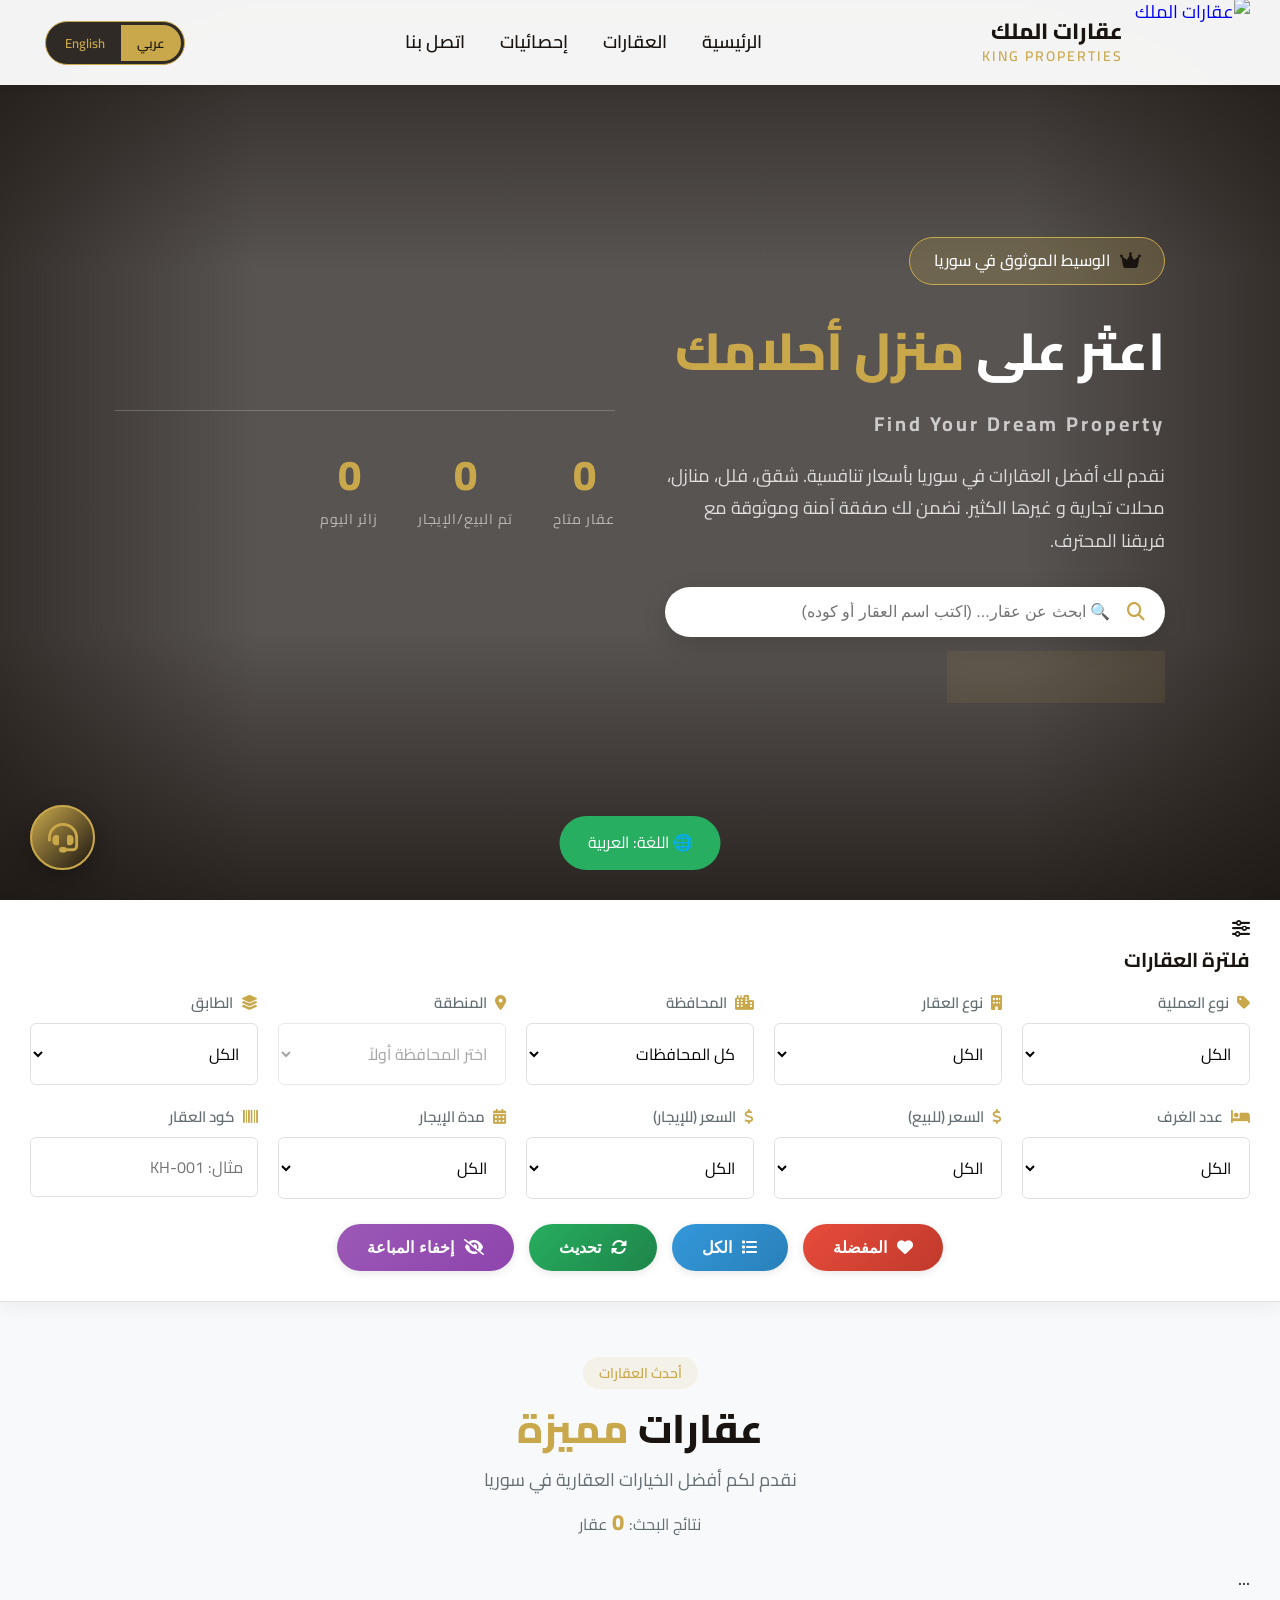
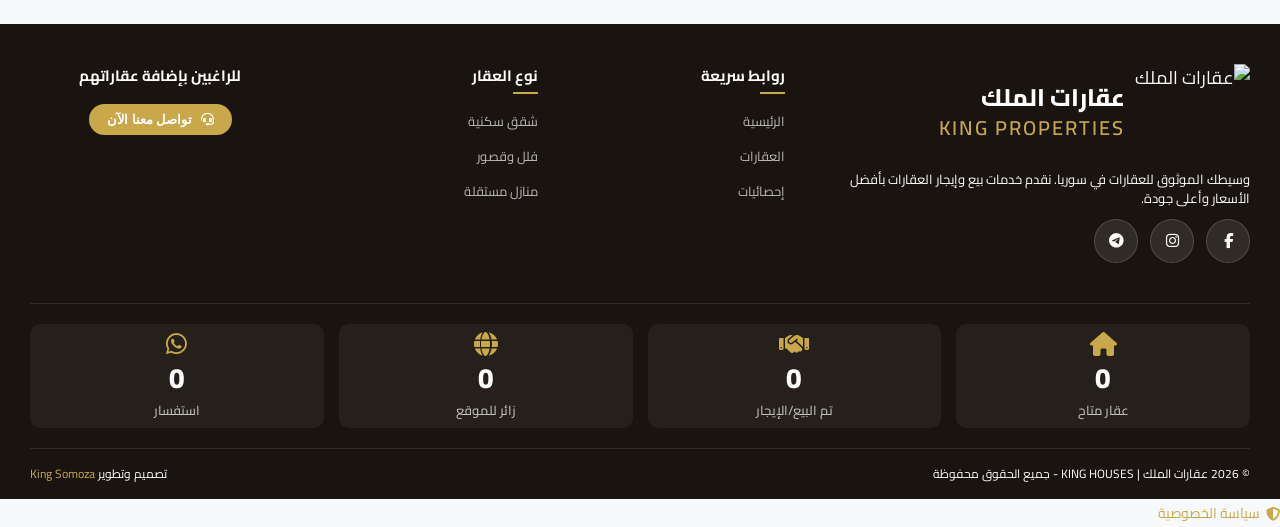
==== commit 45efbd60: "V.002" ====
--- a/index.html
+++ b/index.html
@@ -1,1031 +1,558 @@
 <!DOCTYPE html>
-
 <html lang="ar" dir="rtl">
-
     <head>
-
+        <!-- ===== حل مشكلة الترميز ===== -->
         <meta charset="UTF-8">
-
+        <meta http-equiv="Content-Type" content="text/html; charset=UTF-8">
+        <meta http-equiv="X-Content-Type-Options" content="nosniff">
         <meta name="viewport" content="width=device-width, initial-scale=1.0, user-scalable=yes">
-
         <meta name="keywords" content="عقارات, سوريا, للبيع, للإيجار, شقق, فلل, منازل, real estate, Syria, for sale, for rent, apartments, villas, houses">
-
         <meta name="author" content="King Properties">
-
-        
-
-        <!-- ===== Open Graph Meta Tags (لمعاينة الرابط عند المشاركة) ===== -->
-
-        <!-- سيتم تحديث هذه القيم ديناميكياً حسب اللغة باستخدام JavaScript -->
-
+        
+        <!-- ===== Open Graph Meta Tags ===== -->
         <meta property="og:type" content="website">
-
         <meta property="og:url" content="https://king-properties.pages.dev/">
-
-        <meta property="og:image" content="https://lh3.googleusercontent.com/d/1CHW42u-apNX9SOpTM-vG6ZTf2r98HOXc">
-
+        <meta property="og:image" content="https://res.cloudinary.com/dkdilpnuc/image/upload/v1783195143/king-propertis-logo-removebg-preview_t5hses.png">
         <meta property="og:image:width" content="1200">
-
         <meta property="og:image:height" content="630">
-
         <meta property="og:image:alt" content="عقارات الملك - العقارات الفاخرة في سوريا | King Properties - Luxury Real Estate in Syria">
-
-        
-
+        
         <!-- Twitter Card -->
-
         <meta name="twitter:card" content="summary_large_image">
-
-        <meta name="twitter:image" content="https://lh3.googleusercontent.com/d/1CHW42u-apNX9SOpTM-vG6ZTf2r98HOXc">
-
-        
-
+        <meta name="twitter:image" content="https://res.cloudinary.com/dkdilpnuc/image/upload/v1783195143/king-propertis-logo-removebg-preview_t5hses.png">
+        
         <!-- سيتم تحديث هذه القيم بواسطة JavaScript -->
-
         <meta name="description" id="metaDescription" content="عقارات الملك - دليلك الموثوق لشراء وتأجير العقارات في سوريا">
-
         <meta property="og:title" id="ogTitle" content="عقارات الملك | KING PROPERTIES">
-
         <meta property="og:site_name" id="ogSiteName" content="عقارات الملك">
-
         <meta property="og:description" id="ogDescription" content="دليلك الموثوق لشراء وتأجير العقارات في سوريا. شقق، فلل، منازل، محلات تجارية بأفضل الأسعار.">
-
         <meta name="twitter:title" id="twitterTitle" content="عقارات الملك | KING PROPERTIES">
-
         <meta name="twitter:description" id="twitterDescription" content="دليلك الموثوق لشراء وتأجير العقارات في سوريا">
-
-        
-
+        
         <title id="pageTitle">عقارات الملك | King Properties - دليل العقارات في سوريا</title>
-
-        
-
+        
         <!-- Fonts & Icons -->
-
         <link rel="preconnect" href="https://fonts.googleapis.com">
-
         <link rel="preconnect" href="https://fonts.gstatic.com" crossorigin>
-
         <link href="https://fonts.googleapis.com/css2?family=Cairo:wght@300;400;500;600;700;800&family=Tajawal:wght@300;400;500;700&display=swap" rel="stylesheet">
-
         <link rel="stylesheet" href="https://cdnjs.cloudflare.com/ajax/libs/font-awesome/6.5.1/css/all.min.css">
-
         <link rel="stylesheet" href="style.css">
-
     </head>
-
 <body>
 
-
-
+<!-- ===== PRELOADER ===== -->
 <div id="preloader">
-
     <div class="preloader-content">
-
-        <div class="preloader-crown">👑</div>
-
+        <img src="https://res.cloudinary.com/dkdilpnuc/image/upload/v1783195143/king-propertis-logo-removebg-preview_t5hses.png" alt="عقارات الملك" class="preloader-logo">
         <div class="preloader-text">King Properties</div>
-
         <div class="preloader-dots"><span></span><span></span><span></span></div>
-
-    </div>
-
+    </div>
 </div>
 
-
-
+<!-- ===== HEADER ===== -->
 <header id="mainHeader">
-
     <div class="container">
-
         <div class="header-wrapper">
-
             <a href="#" class="logo">
-
-                <img src="https://lh3.googleusercontent.com/d/1CHW42u-apNX9SOpTM-vG6ZTf2r98HOXc" alt="عقارات الملك" class="logo-img">
-
+                <img src="https://res.cloudinary.com/dkdilpnuc/image/upload/v1783195143/king-propertis-logo-removebg-preview_t5hses.png" alt="عقارات الملك" class="logo-img">
                 <div class="logo-text">
-
                     <span class="logo-ar">عقارات الملك</span>
-
                     <span class="logo-en">KING PROPERTIES</span>
-
-                </div>
-
+                </div>
             </a>
-
             <nav id="mainNav">
-
                 <ul>
-
                     <li><a href="#hero" class="nav-link" data-i18n="nav_home">الرئيسية</a></li>
-
                     <li><a href="#properties" class="nav-link" data-i18n="nav_properties">العقارات</a></li>
-
                     <li><a href="#stats" class="nav-link" data-i18n="nav_stats">إحصائيات</a></li>
-
                     <li><a href="#footer" class="nav-link">اتصل بنا</a></li>
-
                 </ul>
-
             </nav>
-
             <div class="header-actions">  
-
                 <div class="lang-switcher">
-
                     <button class="lang-btn" data-lang="ar" onclick="setLanguage('ar')">عربي</button>
-
                     <button class="lang-btn" data-lang="en" onclick="setLanguage('en')">English</button>
-
                 </div>     
-
                 <button class="hamburger" id="hamburger"><span></span><span></span><span></span></button>
-
-            </div>
-
-        </div>
-
-    </div>
-
+            </div>
+        </div>
+    </div>
 </header>
 
-
-
+<!-- ===== HERO SECTION ===== -->
 <section class="hero" id="hero">
-
-    <div class="hero-bg"></div>
-
-    <div class="hero-overlay"></div>
-
     <div class="container">
-
         <div class="hero-content">
-
             <div class="hero-text">
-
                 <div class="hero-badge"><i class="fas fa-crown"></i><span>الوسيط الموثوق في سوريا</span></div>
-
                 <h1 class="hero-title-ar"><span data-i18n="hero_title">اعثر على</span> <span class="gold-text" data-i18n="hero_title_span">منزل أحلامك</span></h1>                
-
                 <h2 class="hero-title-en" data-i18n="hero_subtitle">Find Your Dream Property</h2>
-
                 <p class="hero-description">نقدم لك أفضل العقارات في سوريا بأسعار تنافسية. شقق، فلل، منازل، محلات تجارية و غيرها الكثير. نضمن لك صفقة آمنة وموثوقة مع فريقنا المحترف.</p>
-
                 <div class="hero-search">
-
                     <div class="hero-search-wrapper">
-
                         <div class="hero-search-input-group">
-
                             <i class="fas fa-search search-icon-hero"></i>
-
                             <input type="text" id="heroSearchInput" class="hero-search-input" placeholder=" ابحث عن عقار... (اكتب اسم العقار أو كوده)" autocomplete="off">
-
                             <button id="heroClearSearchBtn" class="hero-clear-search" style="display: none;">
-
                                 <i class="fas fa-times-circle"></i>
-
                             </button>
-
                         </div>
-
                         <div id="heroSearchDropdown" class="hero-search-dropdown" style="display: none;"></div>
-
-                    </div>
-
+                    </div>
                     <button class="btn-outline" onclick="openContactModal()" style="margin-top: 15px;">
-
                         <i class="fab fa-whatsapp"></i><span>تواصل مع مستشار</span>
-
                     </button>
-
-                </div>
-
-            </div>
-
+                </div>
+            </div>
             <div class="hero-stats" id="heroStats">
-
                 <div class="stat-card">
-
                     <div class="stat-number" id="heroAvailable">0</div>
-
                     <div class="stat-label">عقار متاح</div>
-
-                </div>
-
+                </div>
                 <div class="stat-card">
-
                     <div class="stat-number" id="heroSold">0</div>
-
                     <div class="stat-label">تم البيع/الإيجار</div>
-
-                </div>
-
+                </div>
                 <div class="stat-card">
-
-                    <div class="stat-number" id="heroVisitors">0</div>   <!-- ✅ تم التصحيح -->
-
+                    <div class="stat-number" id="heroVisitors">0</div>
                     <div class="stat-label">مجموع الزوار</div>
-
-                </div>
-
-            </div>
-
-        </div>
-
-    </div>
-
+                </div>
+            </div>
+        </div>
+    </div>
     <div class="hero-scroll" onclick="document.getElementById('properties').scrollIntoView({behavior:'smooth'})">
-
         <span>تصفح العقارات</span><i class="fas fa-chevron-down"></i>
-
-    </div>
-
+    </div>
 </section>
 
-
-
+<!-- ===== FILTERS SECTION ===== -->
 <section class="filters-section" id="properties">
-
     <div class="container">
-
         <div class="filters-header">
-
             <div class="filters-title"><i class="fas fa-sliders-h"></i><h3>فلترة العقارات</h3></div>
-
             <button class="filters-toggle" id="filtersToggleBtn"><span>إظهار/إخفاء الفلاتر</span><i class="fas fa-chevron-down"></i></button>
-
-        </div>
-
+        </div>
         <div class="filters-wrapper" id="filtersWrapper">
-
             <div class="filters-grid">
-
                 <div class="filter-group"><label><i class="fas fa-tag"></i> نوع العملية</label><select id="filterType" class="filter-select"><option value="">الكل</option><option value="sale">🏷️ للبيع</option><option value="rent">🔑 للإيجار</option></select></div>
-
                 <div class="filter-group"><label><i class="fas fa-building"></i> نوع العقار</label><select id="filterPropType" class="filter-select"><option value="">الكل</option><option value="apartment">🏢 شقة</option><option value="house">🏠 منزل</option><option value="villa">🏰 فيلا</option><option value="shop">🏪 محل تجاري</option><option value="building">🏗️ بناء كامل</option><option value="land">🌾 أرض</option></select></div>
-
-                <!-- فلتر المحافظة -->
-
+                
                 <div class="filter-group">
-
                     <label><i class="fas fa-city"></i> المحافظة</label>
-
                     <select id="filterGovernorate" class="filter-select">
-
                         <option value="">كل المحافظات</option>
-
                         <option value="دمشق">دمشق</option>
-
                         <option value="حلب">حلب</option>
-
                         <option value="حمص">حمص</option>
-
                         <option value="اللاذقية">اللاذقية</option>
-
                         <option value="طرطوس">طرطوس</option>
-
                         <option value="حماة">حماة</option>
-
                         <option value="دير الزور">دير الزور</option>
-
                         <option value="الحسكة">الحسكة</option>
-
                         <option value="الرقة">الرقة</option>
-
                         <option value="إدلب">إدلب</option>
-
                         <option value="درعا">درعا</option>
-
                         <option value="السويداء">السويداء</option>
-
                         <option value="القنيطرة">القنيطرة</option>
-
                     </select>
-
-                </div>
-
-
-
-                <!-- فلتر المنطقة (يعتمد على المحافظة) -->
+                </div>
 
                 <div class="filter-group">
-
                     <label><i class="fas fa-map-marker-alt"></i> المنطقة</label>
-
                     <select id="filterDistrict" class="filter-select" disabled>
-
                         <option value="">اختر المحافظة أولاً</option>
-
                     </select>
-
-                </div>
-
-                    <div class="filter-group"><label><i class="fas fa-layer-group"></i> الطابق</label><select id="filterFloor" class="filter-select"><option value="">الكل</option><option value="-2">قبو ثاني</option><option value="-1">قبو أول</option><option value="0">أرضي</option><option value="1">الأول</option><option value="2">الثاني</option><option value="3">الثالث</option><option value="4">الرابع</option><option value="5">الخامس</option><option value="6"> السادس </option>
-
-                    <option value="7"> السابع </option><option value="8"> الثامن </option><option value="8"> التاسع </option><option value="9"> العاشر </option><option value="10"> الحادي عشر </option><option value="11"> الثاني عشر </option></select></div>
-
+                </div>
+                
+                <div class="filter-group"><label><i class="fas fa-layer-group"></i> الطابق</label><select id="filterFloor" class="filter-select"><option value="">الكل</option><option value="-2">قبو ثاني</option><option value="-1">قبو أول</option><option value="0">أرضي</option><option value="1">الأول</option><option value="2">الثاني</option><option value="3">الثالث</option><option value="4">الرابع</option><option value="5">الخامس</option><option value="6">السادس</option><option value="7">السابع</option><option value="8">الثامن</option><option value="9">التاسع</option><option value="10">العاشر</option><option value="11">الحادي عشر</option><option value="12">الثاني عشر</option></select></div>
+                
                 <div class="filter-group"><label><i class="fas fa-bed"></i> عدد الغرف</label><select id="filterRooms" class="filter-select"><option value="">الكل</option><option value="1">1 غرفة</option><option value="2">2 غرف</option><option value="3">3 غرف</option><option value="4">4 غرف</option><option value="5">5+ غرف</option></select></div>
-
+                
                 <div class="filter-group"><label><i class="fas fa-dollar-sign"></i> السعر (للبيع)</label><select id="filterSalePrice" class="filter-select"><option value="">الكل</option><option value="0-10000">أقل من 10,000$</option><option value="10000-25000">10,000 - 25,000$</option><option value="25000-50000">25,000 - 50,000$</option><option value="50000-150000">50,000 - 150,000$</option><option value="150000-350000">150,000 - 350,000$</option><option value="350000-600000">350,000 - 600,000$</option><option value="600000-9999999">أكثر من 600,000$</option></select></div>
-
+                
                 <div class="filter-group">
-
                     <label><i class="fas fa-dollar-sign"></i> السعر (للإيجار)</label>
-
                     <select id="filterRentPrice" class="filter-select">
-
                         <option value="">الكل</option>
-
                         <option value="0-100">أقل من 100</option>
-
                         <option value="100-250">100 - 250</option>
-
                         <option value="250-500">250 - 500</option>
-
                         <option value="500-1000">500 - 1,000</option>
-
                         <option value="1000-2000">1,000 - 2,000</option>
-
                         <option value="2000-9999">أكثر من 2,000</option>
-
                     </select>
-
-                </div>
-
-                
-
-                <!-- إضافة فلتر فترة الإيجار -->
-
+                </div>
+                
                 <div class="filter-group">
-
                     <label data-i18n="filter_rent_period"><i class="fas fa-calendar-alt"></i> مدة الإيجار</label>
-
                     <select id="filterRentPeriod" class="filter-select">
-
                         <option value="">الكل</option>
-
                         <option value="month">شهرياً</option>
-
                         <option value="year">سنوياً</option>
-
                         <option value="week">أسبوعياً</option>
-
                     </select>
-
-                </div>
-
-              <div class="filter-group"><label><i class="fas fa-barcode"></i> كود العقار</label><input type="text" id="filterCode" class="filter-input" placeholder="مثال: KH-001"></div>
-
-            </div>
-
+                </div>
+                
+                <div class="filter-group"><label><i class="fas fa-barcode"></i> كود العقار</label><input type="text" id="filterCode" class="filter-input" placeholder="مثال: KH-001"></div>
+            </div>
+            
             <div class="filters-actions">
-
-                <button class="btn-favorite" onclick="showFavoritesOnly()" style="background:#e74c3c;color:white;border:none;padding:10px 25px;border-radius:8px;cursor:pointer;display:inline-flex;align-items:center;gap:8px;"><i class="fas fa-heart"></i><span>المفضلة</span></button>
-
-                <button class="btn-all" onclick="showAllProperties()" style="background:#3498db;color:white;border:none;padding:10px 30px;border-radius:8px;cursor:pointer;display:inline-flex;align-items:center;gap:8px;"><i class="fas fa-list"></i><span>الكل</span></button>
-
-                <button class="btn-refresh" onclick="refreshProperties()" style="background:#27ae60;color:white;border:none;padding:10px 25px;border-radius:8px;cursor:pointer;display:inline-flex;align-items:center;gap:8px;">
-
-                    <i class="fas fa-sync-alt"></i> تحديث
-
+                <button class="btn-favorite" onclick="showFavoritesOnly()"><i class="fas fa-heart"></i><span>المفضلة</span></button>
+                <button class="btn-all" onclick="showAllProperties()"><i class="fas fa-list"></i><span>الكل</span></button>
+                <button class="btn-refresh" onclick="refreshProperties()"><i class="fas fa-sync-alt"></i><span>تحديث</span></button>
+                <button id="hideSoldBtn" class="btn-hide-sold" onclick="toggleHideSold()"><i class="fas fa-eye-slash"></i><span>إخفاء المباعة</span></button>
+            </div>
+        </div>
+    </div>
+</section>
+
+<!-- ===== PROPERTIES SECTION ===== -->
+<section class="properties-section">
+    <div class="container">
+        <div class="section-header">
+            <span class="section-badge">أحدث العقارات</span>
+            <h2 class="section-title"><span data-i18n="section_title">عقارات</span> <span class="gold-text" data-i18n="section_title_span">مميزة</span></h2>
+            <p class="section-subtitle">نقدم لكم أفضل الخيارات العقارية في سوريا</p>
+            <div class="results-info"><span>نتائج البحث:</span><span id="resultsCount">0</span><span>عقار</span></div>
+        </div>
+        <div class="properties-grid" id="propertiesGrid"></div>
+        <div class="load-more" id="loadMoreBtn" style="display: none;">
+            <button class="btn-load-more" onclick="loadMoreProperties()"><i class="fas fa-arrow-down"></i><span>تحميل المزيد</span></button>
+        </div>
+    </div>
+</section>
+
+<!-- ===== FOOTER ===== -->
+<footer id="footer">
+    <div class="container">
+        <div class="footer-grid">
+            <div class="footer-about">
+                <div class="footer-logo">
+                    <img src="https://res.cloudinary.com/dkdilpnuc/image/upload/v1783195143/king-propertis-logo-removebg-preview_t5hses.png" alt="عقارات الملك" class="logo-img">
+                    <div>
+                        <span class="logo-ar">عقارات الملك</span>
+                        <span class="logo-en">KING PROPERTIES</span>
+                    </div>
+                </div>
+                <p class="footer-description">وسيطك الموثوق للعقارات في سوريا. نقدم خدمات بيع وإيجار العقارات بأفضل الأسعار وأعلى جودة.</p>
+                <div class="footer-social">
+                    <a href="https://www.facebook.com/share/1BRFixuVT9/" class="social-link facebook" aria-label="Facebook"><i class="fab fa-facebook-f"></i></a>
+                    <a href="https://www.instagram.com/king_housess?igsh=YjFscTRpNzM2dTY1" class="social-link instagram" aria-label="Instagram"><i class="fab fa-instagram"></i></a>
+                    <a href="https://t.me/Somozaa" class="social-link telegram" aria-label="Telegram"><i class="fab fa-telegram"></i></a>
+                </div>
+            </div>
+
+            <div class="footer-links">
+                <h4 data-i18n="footer_quick_links">روابط سريعة</h4>
+                <ul>
+                    <li><a href="#hero" data-i18n="nav_home">الرئيسية</a></li>
+                    <li><a href="#properties" data-i18n="nav_properties">العقارات</a></li>
+                    <li><a href="#stats" data-i18n="nav_stats">الإحصائيات</a></li>
+                </ul>
+            </div>
+
+            <div class="footer-links">
+                <h4 data-i18n="footer_property_types">نوع العقار</h4>
+                <ul>
+                    <li><a href="#" onclick="setFilter('propType','apartment'); return false;">شقق سكنية</a></li>
+                    <li><a href="#" onclick="setFilter('propType','villa'); return false;">فلل وقصور</a></li>
+                    <li><a href="#" onclick="setFilter('propType','house'); return false;">منازل مستقلة</a></li>
+                </ul>
+            </div>
+
+            <div class="footer-contact">
+                <h4>للراغبين بإضافة عقاراتهم</h4>
+                <button class="footer-contact-btn" onclick="openContactModal()">
+                    <i class="fas fa-headset"></i>
+                    <span>تواصل معنا الآن</span>
                 </button>
-
-                <button id="hideSoldBtn" class="btn-hide-sold" onclick="toggleHideSold()" style="background:#9b59b6;color:white;border:none;padding:10px 20px;border-radius:8px;cursor:pointer;display:inline-flex;align-items:center;gap:8px;">
-
-                    <i class="fas fa-eye-slash"></i> <span>إخفاء المباعة</span>
-
-                </button>
-
-            </div>
-
-        </div>
-
-    </div>
-
-</section>
-
-
-
-<section class="properties-section">
-
-    <div class="container">
-
-        <div class="section-header">
-
-            <span class="section-badge">أحدث العقارات</span>
-
-            <h2 class="section-title"><span data-i18n="section_title">عقارات</span> <span class="gold-text" data-i18n="section_title_span">مميزة</span></h2>            <p class="section-subtitle">نقدم لكم أفضل الخيارات العقارية في سوريا</p>
-
-            <div class="results-info"><span>نتائج البحث:</span><span id="resultsCount">0</span><span>عقار</span></div>
-
-        </div>
-
-        <div class="properties-grid" id="propertiesGrid"></div>
-
-        <div class="load-more" id="loadMoreBtn" style="display: none;">
-
-            <button class="btn-load-more" onclick="loadMoreProperties()"><i class="fas fa-arrow-down"></i><span>تحميل المزيد</span></button>
-
-        </div>
-
-    </div>
-
-</section>
-
-
-
-<section class="stats-section" id="stats">
-
-    <div class="container">
-
-        <div class="stats-grid">
-
-            <div class="stats-item">
-
-                <div class="stats-icon"><i class="fas fa-home"></i></div>
-
-                <div class="stats-number" id="statsAvailable">0</div>
-
-                <div class="stats-label">عقار متاح</div>
-
-            </div>
-
-            <div class="stats-item">
-
-                <div class="stats-icon"><i class="fas fa-handshake"></i></div>
-
-                <div class="stats-number" id="statsSold">0</div>
-
-                <div class="stats-label">تم البيع/الإيجار</div>
-
-            </div>
-
-            <div class="stats-item">
-
-                <div class="stats-icon"><i class="fas fa-globe"></i></div>
-
-                <div class="stats-number" id="statsVisitors">0</div>   <!-- ✅ تم التصحيح -->
-
-                <div class="stats-label">زائر للموقع</div>
-
-            </div>
-
-            <div class="stats-item">
-
-                <div class="stats-icon"><i class="fab fa-whatsapp"></i></div>
-
-                <div class="stats-number" id="statsContacts">0</div>
-
-                <div class="stats-label">استفسار</div>
-
-            </div>
-
-        </div>
-
-    </div>
-
-</section>
-
-
-
-<footer id="footer">
-
-    <div class="container">
-
-        <div class="footer-grid">
-
-            <div class="footer-about">
-
-                <div class="footer-logo"><img src="https://res.cloudinary.com/dkdilpnuc/image/upload/q_auto/f_auto/v1781381701/1CHW42u-apNX9SOpTM-vG6ZTf2r98HOXc-removebg-preview_n87nk7.png" alt="عقارات الملك" class="logo-img"><div><span class="logo-ar">عقارات الملك</span><span class="logo-en">KING PROPERTIES</span></div></div>
-
-                <p class="footer-description">وسيطك الموثوق للعقارات في سوريا. نقدم خدمات بيع وإيجار العقارات بأفضل الأسعار وأعلى جودة.</p>
-
-                <div class="footer-social">
-
-                    <a href="https://www.facebook.com/share/1BRFixuVT9/" class="social-link facebook"><i class="fab fa-facebook-f"></i></a>
-
-                    <a href="https://www.instagram.com/king_housess?igsh=YjFscTRpNzM2dTY1" class="social-link instagram"><i class="fab fa-instagram"></i></a>
-
-                    <a href="https://t.me/Somozaa" class="social-link telegram"><i class="fab fa-telegram"></i></a>
-
-                </div>
-
-            </div>
-
-            <div class="footer-links"><h4 data-i18n="footer_quick_links">روابط سريعة</h4>
-
-                <ul>
-
-                    <li><a href="#hero" data-i18n="nav_home">الرئيسية</a></li>
-
-                    <li><a href="#properties" data-i18n="nav_properties">العقارات</a></li>
-
-                    <li><a href="#stats" data-i18n="nav_stats">الإحصائيات</a></li>
-
-                </ul></div>
-
-            <div class="footer-links"><h4 data-i18n="footer_property_types">نوع العقار</h4><ul><li><a href="#" onclick="setFilter('propType','apartment'); return false;">شقق سكنية</a></li><li><a href="#" onclick="setFilter('propType','villa'); return false;">فلل وقصور</a></li><li><a href="#" onclick="setFilter('propType','house'); return false;">منازل مستقلة</a></li></ul></div>
-
-            <div class="footer-contact"><h4>للراغبين باضافة عقاراتهم </h4><button class="footer-contact-btn" onclick="openContactModal()"><i class="fas fa-headset"></i><span>تواصل معنا الآن</span></button></div>
-
-        </div>
-
-        <div class="footer-bottom"><p>© 2026 عقارات الملك | KING PROPERTIES - جميع الحقوق محفوظة</p><p>تصميم وتطوير <span class="gold-text">King Somoza</span></p></div>
-
-    </div>
-
+            </div>
+
+            <div class="footer-stats">
+                <div class="footer-stats-grid">
+                    <div class="footer-stat-item">
+                        <i class="fas fa-home"></i>
+                        <span class="footer-stat-number" id="statsAvailable">0</span>
+                        <span class="footer-stat-label">عقار متاح</span>
+                    </div>
+                    <div class="footer-stat-item">
+                        <i class="fas fa-handshake"></i>
+                        <span class="footer-stat-number" id="statsSold">0</span>
+                        <span class="footer-stat-label">تم البيع/الإيجار</span>
+                    </div>
+                    <div class="footer-stat-item">
+                        <i class="fas fa-globe"></i>
+                        <span class="footer-stat-number" id="statsVisitors">0</span>
+                        <span class="footer-stat-label">زائر للموقع</span>
+                    </div>
+                    <div class="footer-stat-item">
+                        <i class="fab fa-whatsapp"></i>
+                        <span class="footer-stat-number" id="statsContacts">0</span>
+                        <span class="footer-stat-label">استفسار</span>
+                    </div>
+                </div>
+            </div>
+        </div>
+
+        <div class="footer-bottom">
+            <p>© 2026 عقارات الملك | KING PROPERTIES - جميع الحقوق محفوظة</p>
+            <p>تصميم وتطوير <span class="gold-text">King Somoza</span></p>
+        </div>
+    </div>
 </footer>
 
-
-
-<!-- Contact Modal -->
-
+<!-- ===== CONTACT MODAL ===== -->
 <div class="modal-overlay" id="contactModal">
-
     <div class="modal-container">
-
         <div class="modal-header">
-
             <div class="modal-title">
-
                 <i class="fas fa-headset"></i>
-
                 <h3>تواصل مع فريق عقارات الملك</h3>
-
-            </div>
-
+            </div>
             <button class="modal-close" onclick="closeContactModal()">✕</button>
-
-        </div>
-
-        
-
+        </div>
+        
         <div id="contactFormBody" class="modal-body">
-
             <div class="contact-greeting">
-
                 <i class="fas fa-smile-wink"></i>
-
                 <p>أهلاً بك! سجل بياناتك وسنرسل لك تفاصيل العقار على واتساب</p>
-
-            </div>
-
+            </div>
             <input type="hidden" id="contactPropId" value="">
-
             
-
             <div class="form-row">
-
                 <div class="form-group">
-
                     <label for="firstName">الاسم الأول <span class="required">*</span></label>
-
                     <input type="text" id="firstName" class="form-input" placeholder="أدخل اسمك الأول">
-
-                </div>
-
+                </div>
                 <div class="form-group">
-
                     <label for="lastName">الاسم الأخير <span class="required">*</span></label>
-
                     <input type="text" id="lastName" class="form-input" placeholder="أدخل اسم العائلة">
-
                 </div>               
-
-            </div>
-
+            </div>
             
-
             <div class="form-group">
-
                 <label for="phoneNumber">رقم الهاتف <span class="required">*</span></label>
-
                 <div class="phone-group">
-
                     <select id="phoneCountry" class="phone-select"></select>
-
                     <input type="tel" id="phoneNumber" class="form-input phone-input" placeholder="987654321">
-
-                </div>
-
-            </div>
-
+                </div>
+            </div>
             
-
             <div class="form-group">
-
                 <label for="contactNote"><i class="fas fa-pen-alt"></i> ملاحظات إضافية</label>
-
                 <textarea id="contactNote" rows="3" placeholder="أخبرنا عن احتياجاتك..."></textarea>
-
-            </div>
-
+            </div>
             
-
             <div class="privacy-consent" style="margin: 15px 0;">
-
                 <input type="checkbox" id="privacyConsentCheckbox" checked>
-
                 <label for="privacyConsentCheckbox">
-
                     أوافق على تخزين بياناتي ومعالجتها وفقاً لـ <a href="#" onclick="openPrivacyModal(); return false;">سياسة الخصوصية</a>
-
                 </label>
-
-            </div>
-
+            </div>
             
-
             <button class="submit-btn" onclick="submitContactRequest()">
-
                 <i class="fas fa-paper-plane"></i>
-
                 <span>تأكيد الطلب</span>
-
             </button>
-
-        </div>
-
-        
-
+        </div>
+        
         <div id="contactThanks" class="modal-thanks" style="display:none;">
-
             <div class="thanks-icon">✅</div>
-
             <h3>تم استلام طلبك بنجاح!</h3>
-
             <p id="thanksMessage"></p>
-
             <div style="margin: 20px 0;">
-
                 <p><i class="fab fa-whatsapp" style="color:#25D366;"></i> رقم واتسابنا: <strong>+963 932 168 293</strong></p>
-
-            </div>
-
+            </div>
             <button class="whatsapp-btn" onclick="closeContactModal()">
-
                 <i class="fas fa-check"></i>
-
                 <span>إغلاق</span>
-
             </button>
-
-        </div>
-
-    </div>
-
+        </div>
+    </div>
 </div>
 
-
-
-<!-- Property Detail Modal -->
-
+<!-- ===== PROPERTY DETAIL MODAL ===== -->
 <div class="modal-overlay" id="propertyModal">
-
     <div class="modal-container modal-large">
-
-        <div class="modal-header"><div class="modal-title"><i class="fas fa-building"></i><h3 id="propModalTitle">تفاصيل العقار</h3></div><button class="modal-close" onclick="closePropertyModal()">✕</button></div>
-
+        <div class="modal-header">
+            <div class="modal-title"><i class="fas fa-building"></i><h3 id="propModalTitle">تفاصيل العقار</h3></div>
+            <button class="modal-close" onclick="closePropertyModal()">✕</button>
+        </div>
         <div class="modal-body property-detail-body">
-
             <div class="property-gallery">
-
-                <div class="gallery-main" id="galleryMain"><img id="propModalImg" src=""><div class="gallery-nav"><button class="gallery-nav-btn prev" onclick="prevPropImg()">❮</button><button class="gallery-nav-btn next" onclick="nextPropImg()">❯</button></div><div class="image-counter" id="imageCounter"></div></div>
-
+                <div class="gallery-main" id="galleryMain">
+                    <img id="propModalImg" src="">
+                    <div class="gallery-nav">
+                        <button class="gallery-nav-btn prev" onclick="prevPropImg()">❮</button>
+                        <button class="gallery-nav-btn next" onclick="nextPropImg()">❯</button>
+                    </div>
+                    <div class="image-counter" id="imageCounter"></div>
+                </div>
                 <div class="gallery-thumbs" id="galleryThumbs"></div>
-
-            </div>
-
+            </div>
             <div class="property-info">
-
                 <div class="property-header">
-
                     <div>
-
                         <h2 id="propModalName">العنوان</h2>
-
                         <p class="property-code" id="propModalCode">كود: --</p>
-
-                    </div>
-
+                    </div>
                     <div class="property-price-box">
-
                         <div class="property-price" id="propModalPrice">--</div>
-
                         <div class="property-views" id="propModalViews">
-
                             <i class="fas fa-eye"></i> <span id="viewsCount">0</span> مشاهدة
-
                         </div>
-
-                    </div>
-
-                </div>
-
+                    </div>
+                </div>
                 <div class="property-meta">
-
                     <span class="meta-badge" id="propModalType">--</span>
-
                     <span class="meta-badge"><i class="fas fa-map-marker-alt"></i> <span id="propModalLocation">--</span></span>
-
-                </div>
-
-              <div class="property-description"><h4>الوصف</h4><p id="propModalDesc">--</p></div>
-
+                </div>
+                <div class="property-description"><h4>الوصف</h4><p id="propModalDesc">--</p></div>
                 <div class="property-specs"><h4>المواصفات</h4><div class="specs-grid" id="propModalSpecs"></div></div>
-
                 <div class="property-map"><h4>الموقع على الخريطة</h4><div id="propModalMap" class="map-container"></div></div>
-
                 <div class="property-suggestions"><h4>عقارات مشابهة</h4><div class="suggestions-grid" id="propSuggestions"></div></div>
-
                 <div class="property-actions">
-
                     <button class="action-btn contact" onclick="contactFromProperty()">
-
                         <i class="fab fa-whatsapp"></i><span>تواصل بخصوص هذا العقار</span>
-
                     </button>
-
                     <button class="action-btn share" onclick="shareFromModal()">
-
                         <i class="fas fa-share-alt"></i> <span>مشاركة العقار</span>
-
                     </button>
-
                     <button class="action-btn favorite" onclick="toggleFavoriteFromModal()">
-
-                        <i class="far fa-heart"></i> 
-
-                        <span>إضافة للمفضلة</span>
-
+                        <i class="far fa-heart"></i> <span>إضافة للمفضلة</span>
                         <span id="modalFavCount" style="display: none;"></span>
-
                     </button>
-
                     <button class="action-btn copy-link" onclick="copyPropertyLink()">
-
                         <i class="fas fa-link"></i> <span>نسخ الرابط</span>
-
                     </button>
-
-                </div>
-
-            </div>
-
-        </div>
-
-    </div>
-
+                </div>
+            </div>
+        </div>
+    </div>
 </div>
 
-
-
+<!-- ===== PRIVACY LINK ===== -->
 <div class="footer-privacy">
-
     <a href="javascript:void(0)" class="privacy-link" onclick="openPrivacyModal()">
-
         <i class="fas fa-shield-alt"></i> سياسة الخصوصية
-
     </a>
-
 </div>
 
-
-
-<!-- Privacy Policy Modal -->
-
+<!-- ===== PRIVACY MODAL ===== -->
 <div class="modal-overlay" id="privacyModal">
-
     <div class="modal-container">
-
         <div class="modal-header">
-
             <div class="modal-title">
-
                 <i class="fas fa-shield-alt"></i>
-
                 <h3>سياسة الخصوصية</h3>
-
-            </div>
-
+            </div>
             <button class="modal-close" onclick="closePrivacyModal()">✕</button>
-
-        </div>
-
+        </div>
         <div class="modal-body">
-
             <div class="privacy-content">
-
-                <div class="privacy-section">
-
+                <div class="privacy-section">
                     <h4><i class="fas fa-database"></i> البيانات التي نجمعها</h4>
-
                     <p>نحن في <strong>عقارات الملك (King Properties)</strong> نقوم بجمع البيانات التالية فقط لغرض التواصل معك:</p>
-
                     <ul>
-
                         <li><i class="fas fa-user"></i> الاسم الأول والاسم الأخير</li>
-
                         <li><i class="fas fa-phone-alt"></i> رقم الهاتف (بما في ذلك كود الدولة)</li>
-
                         <li><i class="fas fa-building"></i> العقار الذي تود الاستفسار عنه (إذا وجد)</li>
-
                         <li><i class="fas fa-comment"></i> أي ملاحظات إضافية تختار كتابتها</li>
-
                     </ul>
-
-                </div>
-
-
-
-                <div class="privacy-section">
-
+                </div>
+
+                <div class="privacy-section">
                     <h4><i class="fas fa-lock"></i> كيف نستخدم بياناتك؟</h4>
-
                     <p>نستخدم بياناتك فقط من أجل:</p>
-
                     <ul>
-
                         <li><i class="fas fa-headset"></i> التواصل معك عبر الهاتف أو WhatsApp للرد على استفسارك</li>
-
                         <li><i class="fas fa-chart-line"></i> تحسين خدماتنا وفهم احتياجات عملائنا</li>
-
                         <li><i class="fas fa-gavel"></i> الالتزام بالقوانين واللوائح المحلية</li>
-
                     </ul>
-
                     <div class="privacy-badge">
-
                         <i class="fas fa-check-circle"></i> لا نقوم بمشاركة بياناتك مع أي طرف ثالث
-
-                    </div>
-
-                </div>
-
-
-
-                <div class="privacy-section">
-
+                    </div>
+                </div>
+
+                <div class="privacy-section">
                     <h4><i class="fas fa-clock"></i> مدة الاحتفاظ بالبيانات</h4>
-
                     <p>نحتفظ ببيانات التواصل لمدة أقصاها <strong>30 يومًا</strong> من تاريخ الاستفسار، وذلك لضمان قدرتنا على الرد على استفسارك. بعد هذه المدة، يتم حذف البيانات تلقائيًا من قاعدة بياناتنا.</p>
-
-                </div>
-
-
-
-                <div class="privacy-section">
-
+                </div>
+
+                <div class="privacy-section">
                     <h4><i class="fas fa-cookie-bite"></i> ملفات تعريف الارتباط (Cookies)</h4>
-
                     <p>نستخدم ملفات تعريف الارتباط لتحسين تجربتك على الموقع، مثل:</p>
-
                     <ul>
-
                         <li>تذكر تفضيلات الفلاتر</li>
-
                         <li>حفظ قائمة المفضلة لديك</li>
-
                         <li>إحصائيات الزوار (مثل عدد زوار)</li>
-
                     </ul>
-
                     <p>يمكنك تعطيل ملفات الارتباط من إعدادات المتصفح الخاص بك في أي وقت.</p>
-
-                </div>
-
-
-
-                <div class="privacy-section">
-
+                </div>
+
+                <div class="privacy-section">
                     <h4><i class="fas fa-user-shield"></i> حقوقك كعميل</h4>
-
                     <p>لديك الحق في:</p>
-
                     <ul>
-
                         <li><i class="fas fa-eye"></i> معرفة البيانات التي نحتفظ بها عنك</li>
-
                         <li><i class="fas fa-trash-alt"></i> طلب حذف بياناتك بالكامل في أي وقت</li>
-
                         <li><i class="fas fa-ban"></i> الاعتراض على استخدام بياناتك</li>
-
                     </ul>
-
                     <p>لطلب حذف بياناتك أو الاستفسار عنها، يرجى التواصل معنا عبر WhatsApp على الرقم <strong dir="ltr">+963 932 168 293</strong>.</p>
-
-                </div>
-
-
-
-                <div class="privacy-section">
-
+                </div>
+
+                <div class="privacy-section">
                     <h4><i class="fas fa-globe"></i> أمان المعلومات</h4>
-
                     <p>بياناتك محفوظة في <strong>Google Sheets</strong> المحمية بكلمة مرور قوية. نحن نستخدم <strong>اتصال مشفر (HTTPS)</strong> لنقل البيانات بين موقعنا وخوادم Google. كما أننا نطبق نظام <strong>مصادقة ثنائية (2FA)</strong> على حساباتنا الإدارية لمنع الوصول غير المصرح به.</p>
-
-                </div>
-
-
-
-                <div class="privacy-section">
-
+                </div>
+
+                <div class="privacy-section">
                     <h4><i class="fas fa-envelope"></i> التحديثات على هذه السياسة</h4>
-
                     <p>قد نقوم بتحديث سياسة الخصوصية من وقت لآخر. سيتم إعلامك بأي تغييرات جوهرية عبر إشعار على موقعنا. تاريخ آخر تحديث: <strong>23 مايو 2026</strong>.</p>
-
-                </div>
-
-            </div>
-
-
+                </div>
+            </div>
 
             <div class="privacy-consent">
-
                 <input type="checkbox" id="privacyConsentCheckbox" checked>
-
                 <label for="privacyConsentCheckbox">
-
                     أوافق على تخزين بياناتي ومعالجتها وفقاً لـ <a href="#" onclick="openPrivacyModal(); return false;">سياسة الخصوصية</a>
-
                 </label>
-
-            </div>
-
-
+            </div>
 
             <div class="privacy-footer">
-
                 <i class="fas fa-heart" style="color: var(--primary);"></i> نحن نقدّر خصوصيتك كما نقدّر منازل أحلامك
-
-            </div>
-
-        </div>
-
-    </div>
-
+            </div>
+        </div>
+    </div>
 </div>
 
-
-
-<!-- زر عائم دائري لفتح نموذج التواصل -->
-
+<!-- ===== FLOATING BUTTON ===== -->
 <div class="floating-contact-btn" onclick="openContactModal()">
-
     <div class="floating-icon">
-
         <i class="fas fa-headset"></i>
-
-    </div>
-
+    </div>
     <div class="floating-pulse"></div>
-
     <span class="floating-tooltip">طلب استشارة</span>
-
 </div>
 
-
-
+<!-- ===== TOAST & SCROLL TOP ===== -->
 <div id="toast" class="toast-notification"></div>
-
 <button id="scrollTopBtn" class="scroll-top-btn" onclick="scrollToTop()"><i class="fas fa-arrow-up"></i></button>
 
-
-
+<!-- ===== SCRIPTS ===== -->
 <script>
-
-    // فورم على البيانات المخزنة 
-
     console.log('=== تشخيص البيانات ===');
-
     const stored = localStorage.getItem('kh_properties');
-
     console.log('البيانات المخزنة:', stored);
-
     if (stored) {
-
         const props = JSON.parse(stored);
-
         console.log('عدد العقارات:', props.length);
-
     } else {
-
         console.log('لا توجد بيانات مخزنة!');
-
     }
-
-    </script>
-
-
-
-
+</script>
 
 <script src="translations.js"></script>
-
 <script src="app.js"></script>
-
 </body>
-
 </html>
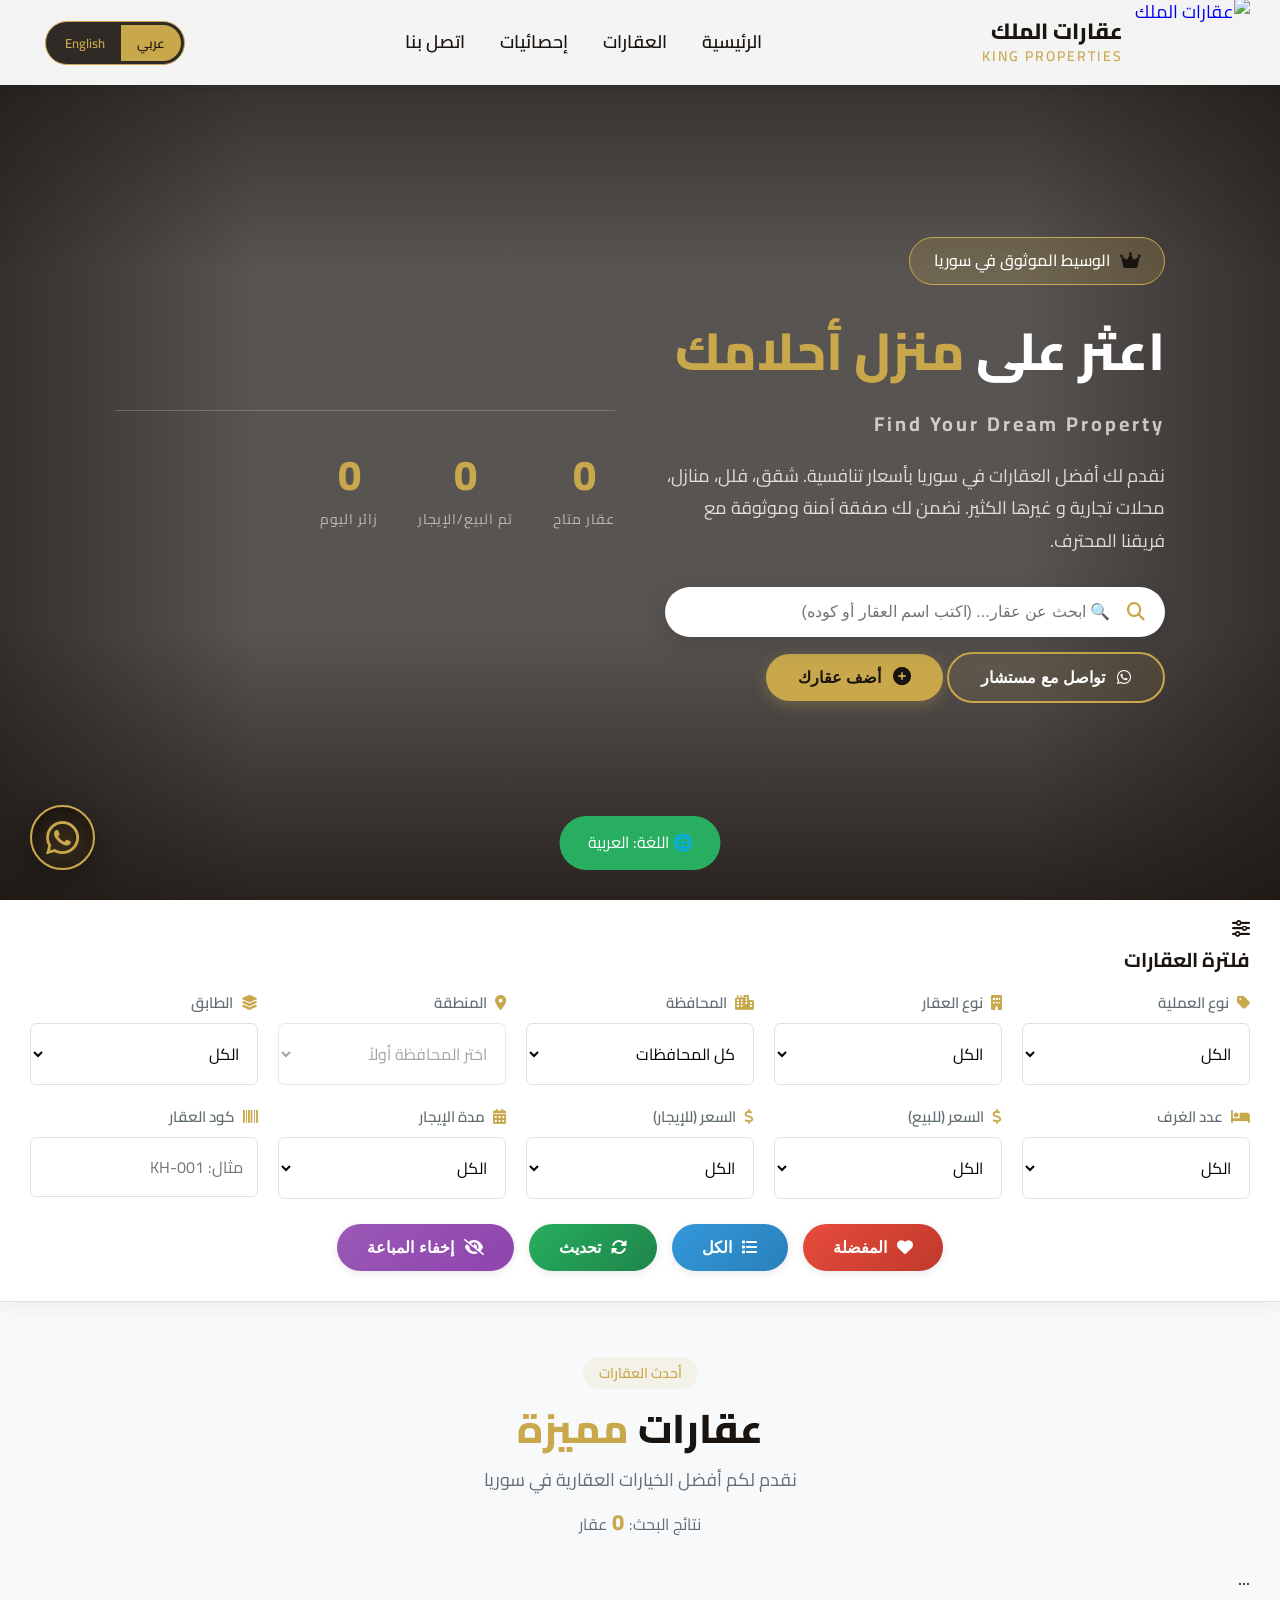
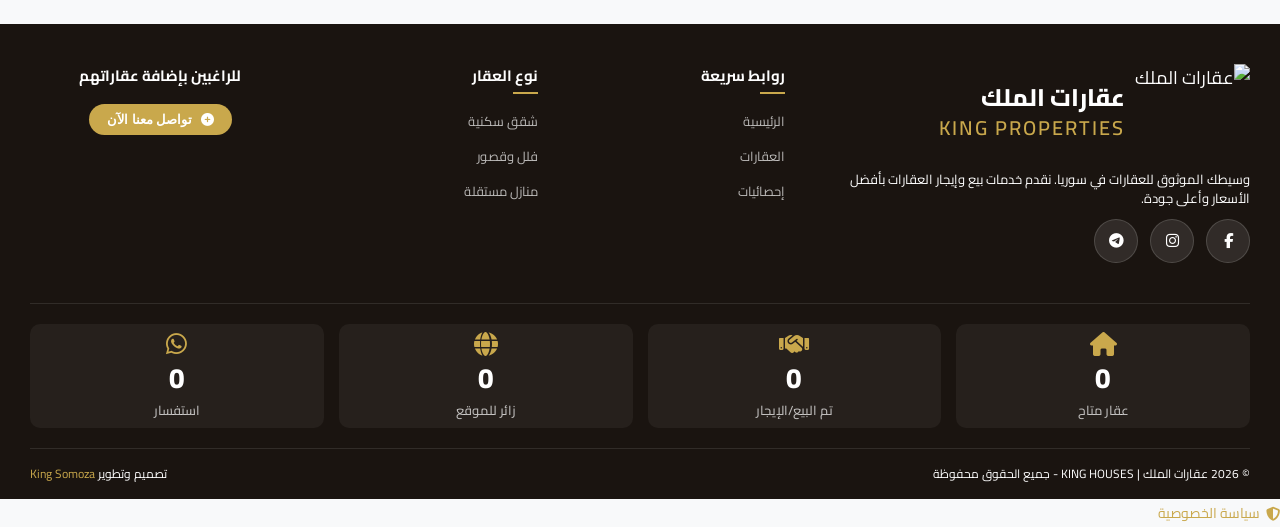
==== commit 8e33dfc3: "Add files via upload" ====
--- a/index.html
+++ b/index.html
@@ -102,6 +102,10 @@
                     <button class="btn-outline" onclick="openContactModal()" style="margin-top: 15px;">
                         <i class="fab fa-whatsapp"></i><span>تواصل مع مستشار</span>
                     </button>
+                    <button class="btn-add-property" onclick="openAddPropertyModal()">
+                        <i class="fas fa-plus-circle"></i>
+                        <span data-i18n="add_property_btn_header">أضف عقارك</span>
+                    </button>
                 </div>
             </div>
             <div class="hero-stats" id="heroStats">
@@ -262,9 +266,9 @@
 
             <div class="footer-contact">
                 <h4>للراغبين بإضافة عقاراتهم</h4>
-                <button class="footer-contact-btn" onclick="openContactModal()">
-                    <i class="fas fa-headset"></i>
-                    <span>تواصل معنا الآن</span>
+                <button class="footer-contact-btn" onclick="openAddPropertyModal()">
+                    <i class="fas fa-plus-circle"></i>
+                    <span data-i18n="add_property_btn_footer">أضف عقارك الآن</span>
                 </button>
             </div>
 
@@ -303,70 +307,65 @@
 
 <!-- ===== CONTACT MODAL ===== -->
 <div class="modal-overlay" id="contactModal">
-    <div class="modal-container">
+    <div class="modal-container modal-contact">
         <div class="modal-header">
             <div class="modal-title">
-                <i class="fas fa-headset"></i>
-                <h3>تواصل مع فريق عقارات الملك</h3>
+                <i class="fas fa-phone-alt" style="color: var(--primary);"></i>
+                <h3 data-i18n="contact_whatsapp_title">📞 تواصل معنا</h3>
             </div>
             <button class="modal-close" onclick="closeContactModal()">✕</button>
         </div>
         
-        <div id="contactFormBody" class="modal-body">
-            <div class="contact-greeting">
-                <i class="fas fa-smile-wink"></i>
-                <p>أهلاً بك! سجل بياناتك وسنرسل لك تفاصيل العقار على واتساب</p>
-            </div>
-            <input type="hidden" id="contactPropId" value="">
-            
-            <div class="form-row">
-                <div class="form-group">
-                    <label for="firstName">الاسم الأول <span class="required">*</span></label>
-                    <input type="text" id="firstName" class="form-input" placeholder="أدخل اسمك الأول">
-                </div>
-                <div class="form-group">
-                    <label for="lastName">الاسم الأخير <span class="required">*</span></label>
-                    <input type="text" id="lastName" class="form-input" placeholder="أدخل اسم العائلة">
-                </div>               
-            </div>
-            
-            <div class="form-group">
-                <label for="phoneNumber">رقم الهاتف <span class="required">*</span></label>
-                <div class="phone-group">
-                    <select id="phoneCountry" class="phone-select"></select>
-                    <input type="tel" id="phoneNumber" class="form-input phone-input" placeholder="987654321">
-                </div>
-            </div>
-            
-            <div class="form-group">
-                <label for="contactNote"><i class="fas fa-pen-alt"></i> ملاحظات إضافية</label>
-                <textarea id="contactNote" rows="3" placeholder="أخبرنا عن احتياجاتك..."></textarea>
-            </div>
-            
-            <div class="privacy-consent" style="margin: 15px 0;">
-                <input type="checkbox" id="privacyConsentCheckbox" checked>
-                <label for="privacyConsentCheckbox">
-                    أوافق على تخزين بياناتي ومعالجتها وفقاً لـ <a href="#" onclick="openPrivacyModal(); return false;">سياسة الخصوصية</a>
-                </label>
-            </div>
-            
-            <button class="submit-btn" onclick="submitContactRequest()">
-                <i class="fas fa-paper-plane"></i>
-                <span>تأكيد الطلب</span>
-            </button>
-        </div>
-        
-        <div id="contactThanks" class="modal-thanks" style="display:none;">
-            <div class="thanks-icon">✅</div>
-            <h3>تم استلام طلبك بنجاح!</h3>
-            <p id="thanksMessage"></p>
-            <div style="margin: 20px 0;">
-                <p><i class="fab fa-whatsapp" style="color:#25D366;"></i> رقم واتسابنا: <strong>+963 932 168 293</strong></p>
-            </div>
-            <button class="whatsapp-btn" onclick="closeContactModal()">
-                <i class="fas fa-check"></i>
-                <span>إغلاق</span>
-            </button>
+        <div class="modal-body contact-simple-body">
+            <!-- عبارة ترحيبية -->
+            <div class="contact-welcome">
+                <p class="welcome-text" data-i18n="contact_whatsapp_welcome">🌟 نحن هنا لخدمتك! تواصل معنا مباشرة عبر واتساب</p>
+                <p class="welcome-sub" data-i18n="contact_whatsapp_sub">فريق عقارات الملك ينتظر استفسارك</p>
+            </div>
+
+            <!-- رقم الهاتف مع زر النسخ -->
+            <div class="phone-display-card">
+                <div class="phone-number-wrapper">
+                    <i class="fas fa-whatsapp whatsapp-icon"></i>
+                    <span class="phone-number" id="contactPhoneNumber">+963 932 168 293</span>
+                    <button class="copy-phone-btn" onclick="copyContactPhone()" title="نسخ الرقم">
+                        <i class="fas fa-copy"></i>
+                        <span data-i18n="contact_whatsapp_copy">نسخ</span>
+                    </button>
+                </div>
+                <div class="phone-hint">
+                    <i class="fas fa-clock"></i>
+                    <span data-i18n="contact_whatsapp_available">متاحون على مدار الساعة</span>
+                </div>
+            </div>
+
+            <!-- رمز QR -->
+            <div class="qr-section">
+                <div class="qr-container">
+                    <img src="https://api.qrserver.com/v1/create-qr-code/?size=200x200&data=https://wa.me/963932168293" 
+                         alt="رمز QR للواتساب" 
+                         class="qr-code"
+                         id="qrCodeImage"
+                         loading="lazy">
+                    <div class="qr-label">
+                        <i class="fas fa-qrcode"></i>
+                        <span data-i18n="contact_whatsapp_scan">امسح الرمز للتواصل مباشرة</span>
+                    </div>
+                </div>
+            </div>
+
+            <!-- زر فتح واتساب -->
+            <a href="https://wa.me/963932168293" target="_blank" class="whatsapp-main-btn">
+                <i class="fab fa-whatsapp"></i>
+                <span data-i18n="contact_whatsapp_btn">تواصل الآن عبر واتساب</span>
+                <i class="fas fa-arrow-left"></i>
+            </a>
+
+            <!-- رسالة إضافية -->
+            <div class="contact-footer-msg">
+                <i class="fas fa-heart" style="color: var(--primary);"></i>
+                <span data-i18n="contact_whatsapp_footer">نحن متشوقون لمساعدتك في العثور على منزل أحلامك</span>
+            </div>
         </div>
     </div>
 </div>
@@ -529,15 +528,180 @@
 <!-- ===== FLOATING BUTTON ===== -->
 <div class="floating-contact-btn" onclick="openContactModal()">
     <div class="floating-icon">
-        <i class="fas fa-headset"></i>
+        <i class="fab fa-whatsapp whatsapp-float-icon"></i>
     </div>
     <div class="floating-pulse"></div>
-    <span class="floating-tooltip">طلب استشارة</span>
+    <span class="floating-tooltip">📞 تواصل معنا</span>
 </div>
 
 <!-- ===== TOAST & SCROLL TOP ===== -->
 <div id="toast" class="toast-notification"></div>
 <button id="scrollTopBtn" class="scroll-top-btn" onclick="scrollToTop()"><i class="fas fa-arrow-up"></i></button>
+
+<!-- ===== ADD PROPERTY MODAL ===== -->
+<div class="modal-overlay" id="addPropertyModal">
+    <div class="modal-container modal-large">
+        <div class="modal-header">
+            <div class="modal-title">
+                <i class="fas fa-plus-circle" style="color: var(--primary);"></i>
+                <h3 data-i18n="add_property_title">إضافة عقار جديد</h3>
+            </div>
+            <button class="modal-close" onclick="closeAddPropertyModal()">✕</button>
+        </div>
+        <div style="background: rgba(201,168,76,0.1); padding: 15px; border-radius: 12px; margin-bottom: 20px; text-align: center; border: 1px solid var(--primary);">
+            <i class="fas fa-info-circle" style="color: var(--primary); font-size: 20px;"></i>
+            <p style="margin-top: 5px; font-weight: 500;" data-i18n="add_property_subtitle">يرجى ملء البيانات التالية وسنقوم بإضافة عقارك في أقرب وقت</p>
+            <p style="margin-top: 5px; font-size: 14px; color: var(--gray);" data-i18n="add_property_subtitle_note">📌 يتم تحديد النسبة المئوية بعد التأكيد</p>
+        </div>
+            
+            <form id="addPropertyForm" onsubmit="submitAddProperty(event)">
+                <!-- بيانات المالك -->
+                <div style="background: #f8f9fa; padding: 15px; border-radius: 12px; margin-bottom: 20px;">
+                    <h4 style="margin-bottom: 15px; color: var(--primary);"><i class="fas fa-user"></i> <span data-i18n="add_property_owner_data">بيانات المالك</span></h4>
+                    <div class="form-row">
+                        <div class="form-group">
+                            <label for="ownerName"><span data-i18n="add_property_owner_name">الاسم الكامل</span> <span class="required">*</span></label>
+                            <input type="text" id="ownerName" class="form-input" data-i18n-placeholder="add_property_owner_name_placeholder" placeholder="أدخل اسمك الكامل" required>
+                        </div>
+                        <div class="form-group">
+                            <label for="ownerPhone"><span data-i18n="add_property_owner_phone">رقم الهاتف</span> <span class="required">*</span></label>
+                            <input type="tel" id="ownerPhone" class="form-input" data-i18n-placeholder="add_property_owner_phone_placeholder" placeholder="09XXXXXXXX" required>
+                        </div>
+                    </div>
+                </div>
+                
+                <!-- بيانات العقار -->
+                <div style="background: #f8f9fa; padding: 15px; border-radius: 12px; margin-bottom: 20px;">
+                    <h4 style="margin-bottom: 15px; color: var(--primary);"><i class="fas fa-building"></i> <span data-i18n="add_property_property_data">بيانات العقار</span></h4>
+                    
+                    <div class="form-row">
+                        <div class="form-group">
+                            <label for="propertyTitle"><span data-i18n="add_property_title_label">اسم العقار</span> <span class="required">*</span></label>
+                            <input type="text" id="propertyTitle" class="form-input" data-i18n-placeholder="add_property_title_placeholder" placeholder="مثال: شقة فاخرة في دمشق" required>
+                        </div>
+                        <div class="form-group">
+                            <label for="propertyPrice"><span data-i18n="add_property_price_label">السعر</span> <span class="required">*</span></label>
+                            <input type="text" id="propertyPrice" class="form-input" data-i18n-placeholder="add_property_price_placeholder" placeholder="مثال: 25000$" required>
+                        </div>
+                    </div>
+                    
+                    <div class="form-row">
+                        <div class="form-group">
+                            <label for="propertyType"><span data-i18n="add_property_type_label">نوع العقار</span> <span class="required">*</span></label>
+                            <select id="propertyType" class="filter-select" required>
+                                <option value="" data-i18n="add_property_type_placeholder">اختر النوع</option>
+                                <option value="apartment" data-i18n="add_property_type_apartment">شقة</option>
+                                <option value="house" data-i18n="add_property_type_house">منزل</option>
+                                <option value="villa" data-i18n="add_property_type_villa">فيلا</option>
+                                <option value="shop" data-i18n="add_property_type_shop">محل تجاري</option>
+                                <option value="land" data-i18n="add_property_type_land">أرض</option>
+                            </select>
+                        </div>
+                        <div class="form-group">
+                            <label for="propertyArea"><span data-i18n="add_property_area_label">المساحة (م²)</span> <span class="required">*</span></label>
+                            <input type="number" id="propertyArea" class="form-input" data-i18n-placeholder="add_property_area_placeholder" placeholder="مثال: 150" required>
+                        </div>
+                    </div>
+
+                    <!-- ✅ حقل الموقع (محافظة + منطقة) -->
+                    <div class="form-row">
+                        <div class="form-group">
+                            <label for="propertyGovernorate"><span data-i18n="add_property_governorate_label">المحافظة</span> <span class="required">*</span></label>
+                            <select id="propertyGovernorate" class="filter-select" required>
+                                <option value="" data-i18n="add_property_governorate_placeholder">اختر المحافظة</option>
+                                <option value="دمشق">دمشق</option>
+                                <option value="حلب">حلب</option>
+                                <option value="حمص">حمص</option>
+                                <option value="اللاذقية">اللاذقية</option>
+                                <option value="طرطوس">طرطوس</option>
+                                <option value="حماة">حماة</option>
+                                <option value="دير الزور">دير الزور</option>
+                                <option value="الحسكة">الحسكة</option>
+                                <option value="الرقة">الرقة</option>
+                                <option value="إدلب">إدلب</option>
+                                <option value="درعا">درعا</option>
+                                <option value="السويداء">السويداء</option>
+                                <option value="القنيطرة">القنيطرة</option>
+                            </select>
+                        </div>
+                        <div class="form-group">
+                            <label for="propertyDistrict"><span data-i18n="add_property_district_label">المنطقة</span> <span class="required">*</span></label>
+                            <input type="text" id="propertyDistrict" class="form-input" data-i18n-placeholder="add_property_district_placeholder" placeholder="مثال: المهاجرين" required>
+                        </div>
+                    </div>
+
+                    <!-- ✅  و التشطيب حقل نوع الملكية -->
+                    <!-- ✅ حقل نوع الملكية + التشطيب (صف واحد) -->
+                    <div class="form-row">
+                        <div class="form-group">
+                            <label for="propertyOwnership"><span data-i18n="add_property_ownership_label">نوع الملكية</span></label>
+                            <select id="propertyOwnership" class="filter-select">
+                                <option value="" data-i18n="add_property_ownership_placeholder">اختر نوع الملكية</option>
+                                <option value="طابو أخضر" data-i18n="add_property_ownership_owned">طابو أخضر</option>
+                                <option value="مشاع" data-i18n="add_property_ownership_shared">مشاع (أسهم)</option>
+                                <option value="حكم محكمة" data-i18n="add_property_ownership_court">حكم محكمة</option>
+                            </select>
+                        </div>
+                        <div class="form-group">
+                            <label for="propertyFinishing"><span data-i18n="add_property_finishing_label">نوع التشطيب</span></label>
+                            <select id="propertyFinishing" class="filter-select">
+                                <option value="" data-i18n="add_property_finishing_placeholder">اختر نوع التشطيب</option>
+                                <option value="فاخر" data-i18n="add_property_finishing_luxury">فاخر</option>
+                                <option value="جيد" data-i18n="add_property_finishing_good">جيد</option>
+                                <option value="عادي" data-i18n="add_property_finishing_normal">عادي</option>
+                                <option value="غير مكتمل" data-i18n="add_property_finishing_unfinished">غير مكتمل</option>
+                            </select>
+                        </div>
+                    </div>
+                    
+                    <div class="form-row">
+                        <div class="form-group">
+                            <label for="propertyRooms"><span data-i18n="add_property_rooms_label">عدد الغرف</span></label>
+                            <input type="number" id="propertyRooms" class="form-input" data-i18n-placeholder="add_property_rooms_placeholder" placeholder="مثال: 3">
+                        </div>
+                        <div class="form-group">
+                            <label for="propertyBathrooms"><span data-i18n="add_property_bathrooms_label">عدد الحمامات</span></label>
+                            <input type="number" id="propertyBathrooms" class="form-input" data-i18n-placeholder="add_property_bathrooms_placeholder" placeholder="مثال: 2">
+                        </div>
+                    </div>
+                    
+                    <div class="form-group">
+                        <label for="propertyDescription"><span data-i18n="add_property_description_label">وصف العقار</span></label>
+                        <textarea id="propertyDescription" rows="4" class="form-input" data-i18n-placeholder="add_property_description_placeholder" placeholder="اكتب وصفاً مفصلاً للعقار..."></textarea>
+                    </div>
+
+                    <!-- ✅ رفع الصور (سحب وإفلات) -->
+                    <div class="form-group">
+                        <label><span data-i18n="add_property_images_label">صور العقار</span></label>
+                        <div id="dropZone" style="border: 2px dashed #ddd; border-radius: 12px; padding: 30px; text-align: center; background: #fafafa; cursor: pointer; transition: all 0.3s ease;">
+                            <i class="fas fa-cloud-upload-alt" style="font-size: 40px; color: var(--primary);"></i>
+                            <p style="margin-top: 10px; color: #666;" data-i18n="add_property_drop_zone">اسحب الصور هنا أو اضغط للاختيار</p>
+                            <input type="file" id="propertyImagesInput" accept="image/*" multiple style="display: none;">
+                            <button type="button" onclick="document.getElementById('propertyImagesInput').click()" style="background: var(--primary); color: white; border: none; padding: 8px 20px; border-radius: 30px; margin-top: 10px; cursor: pointer;">
+                                <i class="fas fa-plus"></i> <span data-i18n="add_property_select_images">اختر الصور</span>
+                            </button>
+                        </div>
+                        <div id="imagePreview" style="display: flex; flex-wrap: wrap; gap: 10px; margin-top: 10px;"></div>
+                        <input type="hidden" id="propertyImages" value="">
+                    </div>
+
+                    <!-- ✅ رابط الخريطة (اختياري) -->
+                    <div class="form-group">
+                        <label for="propertyMap"><span data-i18n="add_property_map_label">رابط الموقع على الخريطة (اختياري)</span></label>
+                        <input type="text" id="propertyMap" class="form-input" data-i18n-placeholder="add_property_map_placeholder" placeholder="https://www.google.com/maps?q=33.5,36.3">
+                    </div>
+                </div>
+                
+                <!-- تم إزالة خانة الموافقة على سياسة الخصوصية -->
+                
+                <button type="submit" class="submit-btn" style="width: 100%;">
+                    <i class="fas fa-paper-plane"></i>
+                    <span data-i18n="add_property_submit">إرسال طلب الإضافة</span>
+                </button>
+            </form>
+        </div>
+    </div>
+</div>
 
 <!-- ===== SCRIPTS ===== -->
 <script>
--- a/style.css
+++ b/style.css
@@ -593,7 +593,7 @@
 /* Property Grid */
 .properties-grid {
     display: grid;
-    grid-template-columns: repeat(4, 1fr);
+    grid-template-columns: repeat(3, 1fr);
     gap: 20px;
 }
 
@@ -618,7 +618,7 @@
 .card-images {
     position: relative;
     width: 100%;
-    height: 220px;
+    height: 200px;
     overflow: hidden;
 }
 .card-images img {
@@ -651,7 +651,7 @@
     color: var(--primary);
     padding: 4px 14px;
     border-radius: 20px;
-    font-size: 13px;
+    font-size: 8px;
     font-weight: 700;
     border: 1px solid rgba(201,168,76,0.2);
     letter-spacing: 0.5px;
@@ -737,6 +737,7 @@
     gap: 12px;
     margin-bottom: 10px;
     flex-wrap: wrap;
+    align-items: center;
 }
 .card-views,
 .card-favs,
@@ -765,7 +766,7 @@
 .card-location i { color: var(--primary); }
 .card-title {
     font-size: 20px;
-    font-weight: 700;
+    font-weight: 800;
     margin-bottom: 12px;
     color: var(--secondary);
 }
@@ -804,22 +805,23 @@
     font-weight: 800;
     color: var(--primary);
 }
-.card-price span { font-size: 18px; font-weight: 700; }
+.card-price span { font-size: 20px; font-weight: 700; }
 .btn-more {
     background: var(--primary);
     color: var(--secondary);
     border: none;
-    padding: 10px 22px;
+    padding: 12px 28px;
     border-radius: 30px;
     cursor: pointer;
     font-weight: 700;
-    font-size: 15px;
+    font-size: 22px;
     transition: var(--transition);
     display: inline-flex;
     align-items: center;
     gap: 8px;
     box-shadow: 0 2px 6px rgba(0,0,0,0.1);
 }
+
 .btn-more:hover {
     background: var(--primary-dark);
     transform: translateY(-2px);
@@ -869,17 +871,17 @@
 
 /* ===== حاوية كود العقار ===== */
 .card-code-wrapper {
-    margin-bottom: 12px;
-    display: flex;
-    align-items: center;
-    gap: 8px;
+    display: inline-flex;
+    align-items: center;
+    gap: 6px;
+    margin-left: 10px;
 }
 
 .card-code-wrapper .card-code {
     display: inline-flex;
     align-items: center;
     gap: 6px;
-    background: rgba(201,168,76,0.12);
+    background: rgba(201,168,76,0.15);
     color: var(--primary);
     padding: 4px 14px;
     border-radius: 20px;
@@ -1436,9 +1438,211 @@
 }
 
 /* ============================================
-   FLOATING BUTTON
+   CONTACT MODAL - SIMPLE VERSION
    ============================================ */
-.floating-contact-btn {
+
+   .modal-container.modal-contact {
+    max-width: 480px;
+    border-radius: 20px;
+    overflow: hidden;
+}
+
+.contact-simple-body {
+    padding: 20px 25px 30px !important;
+    text-align: center;
+}
+
+/* الترحيب */
+.contact-welcome {
+    margin-bottom: 20px;
+}
+
+.welcome-text {
+    font-size: 20px;
+    font-weight: 700;
+    color: var(--secondary);
+    margin-bottom: 5px;
+}
+
+.welcome-sub {
+    font-size: 14px;
+    color: var(--gray);
+}
+
+/* بطاقة رقم الهاتف */
+.phone-display-card {
+    background: linear-gradient(135deg, #1A1410, #2C2218);
+    border-radius: 16px;
+    padding: 20px;
+    margin-bottom: 20px;
+    border: 1px solid var(--primary);
+}
+
+.phone-number-wrapper {
+    display: flex;
+    align-items: center;
+    justify-content: center;
+    gap: 12px;
+    flex-wrap: wrap;
+}
+
+.whatsapp-icon {
+    font-size: 28px;
+    color: #25D366;
+}
+
+.phone-number {
+    font-size: 24px;
+    font-weight: 800;
+    color: var(--white);
+    direction: ltr;
+    letter-spacing: 0.5px;
+}
+
+.copy-phone-btn {
+    background: rgba(255,255,255,0.1);
+    border: 1px solid rgba(255,255,255,0.2);
+    color: var(--white);
+    padding: 6px 16px;
+    border-radius: 30px;
+    cursor: pointer;
+    transition: all 0.3s ease;
+    display: inline-flex;
+    align-items: center;
+    gap: 6px;
+    font-size: 13px;
+    font-weight: 600;
+}
+
+.copy-phone-btn:hover {
+    background: var(--primary);
+    color: var(--secondary);
+    transform: scale(1.05);
+}
+
+.copy-phone-btn.copied {
+    background: #27ae60;
+    color: white;
+}
+
+.phone-hint {
+    margin-top: 12px;
+    color: rgba(255,255,255,0.6);
+    font-size: 13px;
+    display: flex;
+    align-items: center;
+    justify-content: center;
+    gap: 6px;
+}
+
+/* قسم QR */
+.qr-section {
+    margin-bottom: 20px;
+}
+
+.qr-container {
+    display: inline-block;
+    background: var(--white);
+    padding: 15px;
+    border-radius: 16px;
+    box-shadow: 0 4px 20px rgba(0,0,0,0.08);
+    border: 1px solid #eee;
+}
+
+.qr-code {
+    width: 160px;
+    height: 160px;
+    display: block;
+    margin: 0 auto;
+}
+
+.qr-label {
+    display: flex;
+    align-items: center;
+    justify-content: center;
+    gap: 6px;
+    margin-top: 10px;
+    font-size: 13px;
+    color: var(--gray);
+}
+
+.qr-label i {
+    color: var(--primary);
+}
+
+/* زر واتساب الرئيسي */
+.whatsapp-main-btn {
+    display: inline-flex;
+    align-items: center;
+    justify-content: center;
+    gap: 12px;
+    background: #25D366;
+    color: var(--white);
+    border: none;
+    padding: 14px 32px;
+    border-radius: 50px;
+    font-size: 18px;
+    font-weight: 700;
+    cursor: pointer;
+    transition: all 0.3s ease;
+    text-decoration: none;
+    width: 100%;
+    box-shadow: 0 4px 15px rgba(37,211,102,0.3);
+}
+
+.whatsapp-main-btn:hover {
+    transform: translateY(-3px);
+    box-shadow: 0 8px 25px rgba(37,211,102,0.4);
+    color: var(--white);
+}
+
+.whatsapp-main-btn i {
+    font-size: 24px;
+}
+
+/* تذييل المودال */
+.contact-footer-msg {
+    margin-top: 20px;
+    padding-top: 15px;
+    border-top: 1px solid #eee;
+    display: flex;
+    align-items: center;
+    justify-content: center;
+    gap: 8px;
+    font-size: 14px;
+    color: var(--gray);
+}
+
+/* ===== استجابة للجوال ===== */
+@media (max-width: 480px) {
+    .modal-container.modal-contact {
+        max-width: 95%;
+    }
+    
+    .phone-number {
+        font-size: 20px;
+    }
+    
+    .qr-code {
+        width: 130px;
+        height: 130px;
+    }
+    
+    .whatsapp-main-btn {
+        font-size: 15px;
+        padding: 12px 20px;
+    }
+    
+    .welcome-text {
+        font-size: 17px;
+    }
+}
+
+/* ============================================
+   FLOATING BUTTON - GOLD WHATSAPP VERSION
+   ============================================ */
+
+   .floating-contact-btn {
     position: fixed;
     bottom: 30px;
     left: 30px;
@@ -1449,38 +1653,56 @@
     justify-content: center;
     animation: floatAnim 2s ease-in-out infinite;
 }
+
 .floating-icon {
     width: 65px;
     height: 65px;
-    background: linear-gradient(135deg, #C9A84C, #1A1410);
+    background: linear-gradient(145deg, #1A1410, #2C2218);
     border-radius: 50%;
     display: flex;
     align-items: center;
     justify-content: center;
     box-shadow: 0 8px 25px rgba(0,0,0,0.3);
     transition: all 0.3s ease;
-    border: 2px solid #C9A84C;
+    border: 2px solid var(--primary);
     position: relative;
 }
-.floating-icon i {
-    font-size: 30px;
-    color: #C9A84C;
+
+.whatsapp-float-icon {
+    font-size: 38px;
+    color: var(--primary);
     transition: all 0.3s ease;
-}
+    filter: drop-shadow(0 2px 8px rgba(201, 168, 76, 0.3));
+}
+
+.floating-contact-btn:hover .floating-icon {
+    transform: scale(1.12);
+    box-shadow: 0 12px 35px rgba(201, 168, 76, 0.4);
+    border-color: var(--primary-light);
+    background: linear-gradient(145deg, #2C2218, #1A1410);
+}
+
+.floating-contact-btn:hover .whatsapp-float-icon {
+    color: var(--primary-light);
+    transform: scale(1.05);
+    filter: drop-shadow(0 2px 12px rgba(201, 168, 76, 0.5));
+}
+
 .floating-pulse {
     position: absolute;
     width: 65px;
     height: 65px;
-    background: rgba(201,168,76,0.4);
+    background: rgba(201, 168, 76, 0.3);
     border-radius: 50%;
-    animation: pulse 1.8s ease-out infinite;
+    animation: pulseGold 1.8s ease-out infinite;
     z-index: -1;
 }
+
 .floating-tooltip {
     position: absolute;
     right: 80px;
     background: #1A1410;
-    color: #C9A84C;
+    color: var(--primary);
     padding: 8px 18px;
     border-radius: 40px;
     font-size: 14px;
@@ -1490,9 +1712,10 @@
     visibility: hidden;
     transition: all 0.3s ease;
     box-shadow: 0 4px 15px rgba(0,0,0,0.2);
-    border-right: 3px solid #C9A84C;
+    border-right: 3px solid var(--primary);
     font-family: 'Cairo', sans-serif;
 }
+
 .floating-tooltip::before {
     content: '';
     position: absolute;
@@ -1503,32 +1726,53 @@
     border-style: solid;
     border-color: transparent #1A1410 transparent transparent;
 }
-.floating-contact-btn:hover .floating-icon {
-    transform: scale(1.1);
-    box-shadow: 0 12px 30px rgba(201,168,76,0.5);
-    background: linear-gradient(135deg, #1A1410, #C9A84C);
-}
-.floating-contact-btn:hover .floating-icon i {
-    color: #FFFFFF;
-    transform: scale(1.05);
-}
+
 .floating-contact-btn:hover .floating-tooltip {
     opacity: 1;
     visibility: visible;
     right: 90px;
 }
+
 .floating-contact-btn:hover .floating-pulse {
     animation: none;
 }
 
-@keyframes pulse {
-    0% { transform: scale(1); opacity: 0.8; }
+@keyframes pulseGold {
+    0% { transform: scale(1); opacity: 0.6; }
     70% { transform: scale(1.5); opacity: 0; }
     100% { transform: scale(1.8); opacity: 0; }
 }
+
 @keyframes floatAnim {
     0%, 100% { transform: translateY(0); }
     50% { transform: translateY(-8px); }
+}
+
+/* ===== استجابة للجوال ===== */
+@media (max-width: 768px) {
+    .floating-contact-btn { 
+        bottom: 15px; 
+        left: 15px; 
+    }
+    .floating-icon { 
+        width: 50px; 
+        height: 50px; 
+    }
+    .whatsapp-float-icon {
+        font-size: 28px;
+    }
+    .floating-pulse {
+        width: 50px;
+        height: 50px;
+    }
+    .floating-tooltip {
+        font-size: 12px;
+        padding: 5px 12px;
+        right: 60px;
+    }
+    .floating-contact-btn:hover .floating-tooltip {
+        right: 65px;
+    }
 }
 
 /* ============================================
@@ -1709,18 +1953,19 @@
 html[dir="ltr"] .btn-more i { margin-left: 0; margin-right: 8px; }
 html[dir="ltr"] .btn-more i { transform: rotate(180deg); }
 
+
+
 /* ============================================
    RESPONSIVE - MOBILE FIRST
    ============================================ */
 
+
 /* Tablets and smaller desktops */
 @media (max-width: 1200px) {
     .hero-title-ar { font-size: 48px; }
-    .properties-grid { grid-template-columns: repeat(auto-fill, minmax(300px, 1fr)); gap: 20px; }
-    .card-images { height: 200px; }
     .properties-grid {
-        grid-template-columns: repeat(3, 1fr);
-        gap: 18px;
+        grid-template-columns: repeat(3, 1fr) !important;
+        gap: 18px !important;
     }
 }
 
@@ -1734,170 +1979,183 @@
 }
 
 /* Mobile */
-@media (max-width: 768px) {
-    .container { padding: 0 20px; }
-    .header-wrapper { height: 75px; }
-    .logo-img { height: 40px; }
-    .logo-text { flex-direction: row; align-items: baseline; gap: 8px; }
-    .logo-ar { font-size: 18px; }
-    .logo-en { font-size: 11px; }
-    
-    .lang-switcher { padding: 2px; }
-    .lang-btn { padding: 4px 12px; font-size: 11px; }
-    html[dir="rtl"] .lang-switcher,
-    html[dir="ltr"] .lang-switcher { margin-left: 8px; margin-right: 8px; }
+
+/* ============================================
+   RESPONSIVE FOR TABLETS & MOBILE (max-width: 768px)
+   ============================================ */
+   @media (max-width: 768px) {
+    .container { padding: 0 15px !important; }
+    .header-wrapper { height: 70px !important; flex-wrap: nowrap !important; }
+    .logo-img { height: 35px !important; }
+    .logo-ar { font-size: 16px !important; }
+    .logo-en { font-size: 10px !important; }
+    .logo-text { flex-direction: row !important; align-items: baseline !important; gap: 6px !important; }
+    .lang-switcher { padding: 2px !important; }
+    .lang-btn { padding: 3px 10px !important; font-size: 10px !important; }
+
+    nav {
+        position: fixed !important;
+        top: 70px !important;
+        left: -100% !important;
+        width: 80% !important;
+        height: calc(100vh - 70px) !important;
+        background: var(--white) !important;
+        box-shadow: var(--shadow-lg) !important;
+        transition: var(--transition) !important;
+        z-index: 999 !important;
+    }
+    nav.mobile-open { left: 0 !important; }
+    nav ul { flex-direction: column !important; padding: 25px !important; gap: 18px !important; }
+    nav ul li a { font-size: 16px !important; }
+    .hamburger { display: flex !important; }
 
     .hero {
-        background-attachment: scroll; /* إزالة التأثير الثابت على الجوال */
-        padding: 100px 0 60px;
-        background: 
-            linear-gradient(135deg, rgba(26, 20, 16, 0.88) 0%, rgba(26, 20, 16, 0.75) 100%),
-            url('https://res.cloudinary.com/dkdilpnuc/image/upload/v1783203152/king-houses-header-bg_h3klgm.webp') center/cover no-repeat;
-    }
-    
-    nav {
-        position: fixed;
-        top: 75px;
-        left: -100%;
-        width: 80%;
-        height: calc(100vh - 75px);
-        background: var(--white);
-        box-shadow: var(--shadow-lg);
-        transition: var(--transition);
-        z-index: 999;
-    }
-    nav.mobile-open { left: 0; }
-    nav ul { flex-direction: column; padding: 30px; gap: 20px; }
-    .hamburger { display: flex; }
-    
+        padding: 80px 0 50px !important;
+        background-attachment: scroll !important;
+        min-height: auto !important;
+    }
+    .hero-content { grid-template-columns: 1fr !important; gap: 30px !important; }
+    .hero-text { text-align: center !important; }
+    .hero-title-ar { font-size: 28px !important; }
+    .hero-title-en { font-size: 14px !important; }
+    .hero-description { font-size: 14px !important; margin: 0 auto !important; max-width: 100% !important; }
+    .hero-badge { padding: 6px 16px !important; font-size: 13px !important; margin-bottom: 15px !important; }
+    .hero-badge span { font-size: 13px !important; }
+    .hero-search-input { padding: 12px 45px 12px 15px !important; font-size: 14px !important; }
+    .btn-outline { padding: 10px 20px !important; font-size: 14px !important; margin-top: 10px !important; }
+    .hero-stats { gap: 15px !important; flex-wrap: wrap !important; justify-content: center !important; padding-top: 20px !important; }
+    .stat-card { min-width: 70px !important; padding: 5px !important; }
+    .stat-number { font-size: 22px !important; }
+    .stat-label { font-size: 10px !important; white-space: nowrap !important; }
+    .hero-scroll { bottom: 15px !important; }
+    .hero-scroll span { font-size: 12px !important; }
+
+    .filters-header { flex-wrap: wrap !important; gap: 10px !important; justify-content: center !important; }
+    .filters-title h3 { font-size: 17px !important; }
     .filters-toggle {
-        display: flex;
-        align-items: center;
-        justify-content: center;
-        gap: 10px;
-        background: linear-gradient(135deg, var(--primary), var(--primary-dark));
-        color: var(--secondary);
-        border: none;
-        padding: 12px 20px;
-        border-radius: 50px;
-        font-size: 14px;
-        font-weight: 700;
-        cursor: pointer;
-        width: auto;
-        min-width: 140px;
-        box-shadow: var(--shadow-gold);
-    }
-    .filters-wrapper { display: none; }
-    .filters-wrapper.show { display: block; }
-    .filters-grid { grid-template-columns: 1fr; gap: 12px; }
-    .filter-group label { font-size: 13px; }
-    .filter-select, .filter-input { padding: 10px; font-size: 14px; }
-    .filters-actions button { padding: 8px 16px; font-size: 12px; }
-    
-    .properties-grid { grid-template-columns: 1fr; gap: 20px; }
-    .properties-section { padding: 30px 0; }
-    .section-header { margin-bottom: 30px; margin-top: 30px; }
-    .section-title { font-size: 28px; }
-    
-    .hero { padding: 100px 0 60px; }
-    .hero-title-ar { font-size: 28px; }
-    .hero-title-en { font-size: 14px; }
-    .hero-description { font-size: 13px; }
-    .hero-stats { gap: 15px; flex-wrap: wrap; justify-content: center; }
-    .stat-card { min-width: 80px; padding: 5px; }
-    .stat-number { font-size: 22px; }
-    .stat-label { font-size: 9px; white-space: nowrap; }
-    
-    .card-images { height: 200px; }
-    .card-body { padding: 12px; }
-    .card-title { font-size: 16px; }
-    .card-price { font-size: 24px; }
-    .btn-more { padding: 6px 12px; font-size: 12px; }
-    
+        display: flex !important;
+        align-items: center !important;
+        gap: 8px !important;
+        background: var(--primary) !important;
+        color: var(--white) !important;
+        border: none !important;
+        padding: 10px 18px !important;
+        border-radius: 30px !important;
+        font-size: 13px !important;
+        font-weight: 700 !important;
+        cursor: pointer !important;
+        box-shadow: var(--shadow-gold) !important;
+    }
+    .filters-wrapper { display: none !important; padding-bottom: 15px !important; }
+    .filters-wrapper.show { display: block !important; }
+    .filters-grid { grid-template-columns: 1fr !important; gap: 10px !important; }
+    .filter-group label { font-size: 13px !important; }
+    .filter-select, .filter-input { padding: 10px !important; font-size: 14px !important; }
+    .filters-actions { gap: 8px !important; margin-top: 15px !important; }
+    .filters-actions button { padding: 8px 14px !important; font-size: 12px !important; }
+
+    .properties-section { padding: 20px 0 !important; }
+    .section-header { margin-bottom: 20px !important; margin-top: 20px !important; }
+    .section-badge { font-size: 12px !important; padding: 4px 12px !important; }
+    .section-title { font-size: 24px !important; }
+    .section-subtitle { font-size: 14px !important; }
+    .results-info { font-size: 14px !important; }
+    .results-info span:nth-child(2) { font-size: 18px !important; }
+
+    .properties-grid { grid-template-columns: 1fr !important; gap: 15px !important; }
+
+    .card-images { height: 180px !important; }
+    .card-body { padding: 12px !important; }
+    .card-title { font-size: 16px !important; margin-bottom: 6px !important; }
+    .card-specs { gap: 6px !important; margin-bottom: 8px !important; }
+    .spec-item { padding: 4px 8px !important; font-size: 12px !important; }
+    .spec-icon { font-size: 14px !important; }
+    .spec-value { font-size: 13px !important; }
+    .card-price { font-size: 24px !important; }
+    .card-price span { font-size: 16px !important; }
+    .card-footer { flex-direction: row !important; align-items: center !important; gap: 10px !important; padding-top: 10px !important; }
+    .btn-more { padding: 8px 16px !important; font-size: 15px !important; width: auto !important; }
+    .card-stats {
+        gap: 6px;
+        margin-bottom: 6px;
+        flex-wrap: wrap;
+    }    
+    .card-views, .card-favs, .card-date {
+        font-size: 11px;
+        padding: 2px 8px;
+    }
+    .card-location { font-size: 13px !important; margin-bottom: 4px !important; }
+    .card-code-wrapper { margin-bottom: 6px !important; }
+    .card-code-wrapper .card-code {
+        font-size: 11px;
+        padding: 2px 10px;
+    }    .load-more { margin-top: 30px !important; }
+    .btn-load-more { padding: 10px 30px !important; font-size: 14px !important; }
+
+    .stats-section { padding: 30px 0 !important; }
+    .stats-grid { grid-template-columns: repeat(2, 1fr) !important; gap: 15px !important; }
+    .stats-item { padding: 10px !important; }
+    .stats-icon { font-size: 28px !important; margin-bottom: 5px !important; }
+    .stats-number { font-size: 28px !important; margin-bottom: 4px !important; }
+    .stats-label { font-size: 12px !important; }
+
+    footer { padding: 30px 0 15px !important; }
     .footer-grid {
-        display: flex;
-        flex-direction: column;
-        align-items: center;
-        gap: 20px;
-    }
-    .footer-about,
-    .footer-links:first-of-type,
-    .footer-links:nth-child(3),
-    .footer-contact {
-        width: 100%;
-        text-align: center;
-        order: unset;
-    }
-    .footer-links:first-of-type,
-    .footer-links:nth-child(3) {
-        margin-top: 0;
-    }
-    .footer-social {
-        justify-content: center !important;
+        display: flex !important;
+        flex-direction: column !important;
+        align-items: center !important;
+        gap: 20px !important;
+        margin-bottom: 20px !important;
+    }
+    .footer-about, .footer-links, .footer-contact {
+        width: 100% !important;
+        text-align: center !important;
+        order: unset !important;
     }
     .footer-links h4 {
-        font-size: 13px;
-        margin-bottom: 8px;
-        padding-bottom: 6px;
+        font-size: 15px !important;
+        margin-bottom: 10px !important;
+        padding-bottom: 6px !important;
     }
     .footer-links h4::after {
-        width: 25px;
-        height: 2px;
-        right: 50%;
-        transform: translateX(50%);
-    }
-    .footer-links ul li { margin-bottom: 6px; }
-    .footer-links ul li a { font-size: 11px; }
-    .footer-logo .logo-img { height: 80px; }
-    .footer-logo .logo-ar { font-size: 30px; color: var(--white) !important; }
-    .footer-logo .logo-en { font-size: 20px; color: var(--primary) !important; }
-    .footer-logo { justify-content: center; }
-    .footer-logo div { align-items: center; }
-    .footer-description {
-        font-size: 11px;
-        margin-bottom: 12px;
-        text-align: center;
-    }
-    .footer-social { justify-content: center; }
-    .social-link { width: 34px; height: 34px; font-size: 15px; }
-    .footer-social { gap: 10px; }
-    .footer-contact-btn { padding: 8px 16px; font-size: 12px; margin-top: 10px; }
-    .footer-bottom { flex-direction: column; align-items: center; gap: 8px; font-size: 11px; }
-
-    .footer-social {
-        display: flex;
-        gap: 12px;
-        justify-content: flex-start;
-        margin-top: 15px;
-        flex-wrap: nowrap;
-    }
-
-    .footer-logo {
-        display: flex;
-        align-items: center;
-        gap: 15px;
-        justify-content: center;
-    }
-    .footer-logo div {
-        display: flex;
-        flex-direction: column;
-        align-items: flex-start;
-    }
-
-    
-    .stats-grid { grid-template-columns: repeat(2, 1fr); gap: 12px; }
-    .stats-number { font-size: 28px; }
-    .stats-label { font-size: 12px; }
-    
-    .gallery-main { height: 300px; }
-    .property-header { flex-direction: column; gap: 10px; }
-    .property-actions { flex-direction: column; }
-    .form-row { grid-template-columns: 1fr; }
-    .phone-group { flex-direction: column; }
-    .phone-select { width: 100%; }
-    .specs-grid { grid-template-columns: 1fr; }
-    .spec-item-detail:last-child { grid-column: span 1; }
-    
+        right: 50% !important;
+        transform: translateX(50%) !important;
+        width: 30px !important;
+        height: 2px !important;
+    }
+    .footer-links ul li { margin-bottom: 6px !important; }
+    .footer-links ul li a { font-size: 13px !important; }
+    .footer-logo { justify-content: center !important; gap: 10px !important; margin-bottom: 5px !important; }
+    .footer-logo .logo-img { height: 60px !important; }
+    .footer-logo .logo-ar { font-size: 22px !important; }
+    .footer-logo .logo-en { font-size: 14px !important; }
+    .footer-description { font-size: 13px !important; margin-bottom: 10px !important; text-align: center !important; }
+    .footer-social { justify-content: center !important; gap: 10px !important; margin-top: 10px !important; }
+    .social-link { width: 36px !important; height: 36px !important; min-width: 36px !important; font-size: 16px !important; }
+    .footer-contact h4 { font-size: 15px !important; margin-bottom: 8px !important; }
+    .footer-contact-btn { padding: 8px 18px !important; font-size: 13px !important; margin-top: 8px !important; }
+    .footer-stats { padding-top: 15px !important; margin-top: 5px !important; }
+    .footer-stats-grid { grid-template-columns: repeat(2, 1fr) !important; gap: 10px !important; }
+    .footer-stat-item { padding: 6px 4px !important; gap: 2px !important; }
+    .footer-stat-item i { font-size: 20px !important; }
+    .footer-stat-number { font-size: 22px !important; }
+    .footer-stat-label { font-size: 11px !important; }
+    .footer-bottom { flex-direction: column !important; align-items: center !important; gap: 8px !important; padding-top: 15px !important; font-size: 12px !important; }
+
+    .modal-container { width: 95% !important; padding: 15px !important; }
+    .modal-large { max-width: 95% !important; }
+    .modal-header { padding: 10px 15px !important; }
+    .modal-title h3 { font-size: 18px !important; }
+    .modal-body { padding: 15px !important; }
+    .form-row { grid-template-columns: 1fr !important; gap: 10px !important; }
+    .phone-group { flex-direction: column !important; gap: 10px !important; }
+    .phone-select { width: 100% !important; }
+    .gallery-main { height: 250px !important; }
+    .property-header { flex-direction: column !important; gap: 10px !important; }
+    .property-actions { flex-direction: column !important; }
+    .specs-grid { grid-template-columns: 1fr !important; }
+    .spec-item-detail:last-child { grid-column: span 1 !important; }
+
     .hero-search-dropdown {
         position: fixed !important;
         top: auto !important;
@@ -1908,104 +2166,19 @@
         z-index: 999999 !important;
         margin-top: 5px !important;
     }
-    .hero-result-item { padding: 10px; gap: 8px; }
-    .hero-result-image { width: 45px; height: 45px; }
-    .hero-result-title { font-size: 13px; white-space: normal; }
-    
-    .floating-contact-btn { bottom: 20px; left: 20px; }
-    .floating-icon { width: 50px; height: 50px; }
-    .floating-icon i { font-size: 24px; }
-    .map-container { height: 200px; }
-    .map-open-btn { padding: 10px 20px; font-size: 14px; white-space: normal; }
-    .rent-period { font-size: 12px; }
-
-    .properties-grid {
-        grid-template-columns: repeat(2, 1fr);
-        gap: 12px;
-    }
-    
-    .card-images {
-        height: 150px;
-    }
-    
-    .card-body {
-        padding: 10px;
-    }
-    
-    .card-title {
-        font-size: 14px;
-        margin-bottom: 6px;
-    }
-    
-    .card-price {
-        font-size: 18px;
-    }
-    
-    .card-specs {
-        gap: 8px;
-        margin-bottom: 10px;
-    }
-    
-    .spec-item {
-        padding: 6px 4px;
-    }
-    
-    .spec-value {
-        font-size: 13px;
-    }
-    
-    .spec-icon {
-        font-size: 14px;
-    }
-    
-    .btn-more {
-        padding: 4px 10px;
-        font-size: 11px;
-    }
-    
-    .card-stats {
-        gap: 6px;
-        margin-bottom: 6px;
-    }
-    
-    .card-views, .card-favs, .card-date {
-        font-size: 10px;
-        padding: 2px 6px;
-    }
-    
-    .card-location {
-        font-size: 12px;
-        margin-bottom: 4px;
-    }
-    
-    .card-code-wrapper .card-code {
-        font-size: 10px;
-        padding: 2px 10px;
-    }
-    
-    .card-code-wrapper {
-        margin-bottom: 6px;
-    }
-    
-    .card-footer {
-        padding-top: 8px;
-        flex-direction: column;
-        align-items: stretch;
-        gap: 8px;
-    }
-    
-    .btn-more {
-        width: 100%;
-        justify-content: center;
-    }
+    .hero-result-item { padding: 10px !important; gap: 8px !important; }
+    .hero-result-image { width: 45px !important; height: 45px !important; }
+    .hero-result-title { font-size: 13px !important; white-space: normal !important; }
+
+    .floating-contact-btn { bottom: 15px !important; left: 15px !important; }
+    .floating-icon { width: 50px !important; height: 50px !important; }
+    .floating-icon i { font-size: 22px !important; }
 }
 
 /* Small phones */
+
 @media (max-width: 480px) {
-    .preloader-logo {
-        width: 140px;
-        height: 140px;
-    }
+    .preloader-logo { width: 140px; height: 140px; }
     .hero-title-ar { font-size: 24px; }
     .section-title { font-size: 24px; }
     .card-price { font-size: 20px; }
@@ -2019,104 +2192,27 @@
     .footer-links h4 { font-size: 12px; }
     .footer-links ul li a { font-size: 10px; }
     .footer-description { font-size: 10px; }
-    .properties-grid {
-        grid-template-columns: repeat(2, 1fr);
-        gap: 10px;
-    }
-    
-    .card-images {
-        height: 120px;
-    }
-    
-    .card-body {
-        padding: 8px;
-    }
-    
-    .card-title {
-        font-size: 12px;
-    }
-    
-    .card-price {
-        font-size: 15px;
-    }
-    
-    .spec-item {
-        padding: 4px 2px;
-    }
-    
-    .spec-value {
-        font-size: 11px;
-    }
-    
-    .btn-more {
-        font-size: 10px;
-        padding: 4px 8px;
-    }
-
-    footer {
-        padding: 20px 0 10px;
-    }
-    
-    .footer-grid {
-        gap: 10px;
-        margin-bottom: 10px;
-    }
-    
-    .footer-logo .logo-img {
-        height: 32px;
-    }
-    
-    .footer-logo .logo-ar {
-        font-size: 15px;
-    }
-    
-    .footer-logo .logo-en {
-        font-size: 10px;
-        letter-spacing: 1px;
-    }
-    
-    .footer-description {
-        font-size: 11px;
-        margin-bottom: 6px;
-    }
-    
-    .footer-links h4 {
-        font-size: 12px;
-        margin-bottom: 6px;
-        padding-bottom: 3px;
-    }
-    
-    .footer-links ul li {
-        margin-bottom: 3px;
-    }
-    
-    .footer-links ul li a {
-        font-size: 11px;
-    }
-    
-    .social-link {
-        width: 26px;
-        height: 26px;
-        min-width: 26px;
-        font-size: 11px;
-    }
-    
-    .footer-contact h4 {
-        font-size: 12px;
-        margin-bottom: 4px;
-    }
-    
-    .footer-contact-btn {
-        padding: 5px 12px;
-        font-size: 11px;
-        margin-top: 4px;
-    }
-    
-    .footer-bottom {
-        padding-top: 8px;
-        font-size: 9px;
-    }
-
+
+    .properties-grid { gap: 12px !important; }
+    .card-images { height: 150px !important; }
+    .card-body { padding: 8px !important; }
+    .card-title { font-size: 14px !important; }
+    .card-price { font-size: 16px !important; }
+    .btn-more { font-size: 11px !important; padding: 4px 10px !important; }
+
+    footer { padding: 20px 0 10px; }
+    .footer-grid { gap: 10px; margin-bottom: 10px; }
+    .footer-logo .logo-img { height: 32px; }
+    .footer-logo .logo-ar { font-size: 15px; }
+    .footer-logo .logo-en { font-size: 10px; letter-spacing: 1px; }
+    .footer-description { font-size: 11px; margin-bottom: 6px; }
+    .footer-links h4 { font-size: 12px; margin-bottom: 6px; padding-bottom: 3px; }
+    .footer-links ul li { margin-bottom: 3px; }
+    .footer-links ul li a { font-size: 11px; }
+    .social-link { width: 26px; height: 26px; min-width: 26px; font-size: 11px; }
+    .footer-contact h4 { font-size: 12px; margin-bottom: 4px; }
+    .footer-contact-btn { padding: 5px 12px; font-size: 11px; margin-top: 4px; }
+    .footer-bottom { padding-top: 8px; font-size: 9px; }
 }
 
 /* ===== إصلاح نهائي لأزرار التواصل الاجتماعي ===== */
@@ -2140,21 +2236,6 @@
     text-decoration: none !important;
 }
 
-@media (max-width: 768px) {
-    .footer-social {
-        justify-content: center !important;
-    }
-    .social-link {
-        width: 38px !important;
-        height: 38px !important;
-        min-width: 38px !important;
-    }
-
-    .card-code-wrapper .card-code {
-        font-size: 12px;
-        padding: 3px 12px;
-    }
-}
 
 /* ============================================
    FOOTER - UPDATED
@@ -2243,47 +2324,6 @@
 .social-link.instagram:hover { background: linear-gradient(135deg, #f09433, #d62976, #962fbf); color: white; }
 .social-link.telegram:hover { background: #0088cc; color: white; }
 
-/* للجوال */
-@media (max-width: 768px) {
-    .footer-grid {
-        display: flex;
-        flex-direction: column;
-        align-items: center;
-        gap: 20px;
-    }
-    .footer-about,
-    .footer-links:first-of-type,
-    .footer-links:nth-child(3),
-    .footer-contact {
-        width: 100%;
-        text-align: center;
-        order: unset;
-    }
-    .footer-logo {
-        justify-content: center;
-    }
-    .footer-logo div {
-        align-items: center;
-    }
-    .footer-logo .logo-img {
-        height: 60px;
-    }
-    .footer-logo .logo-ar {
-        font-size: 22px;
-    }
-    .footer-logo .logo-en {
-        font-size: 14px;
-    }
-    .footer-social {
-        justify-content: center !important;
-    }
-    .social-link {
-        width: 38px !important;
-        height: 38px !important;
-        min-width: 38px !important;
-        font-size: 17px;
-    }
-}
 
 /* ===== تحسينات البطاقات ===== */
 .property-card {
@@ -2411,8 +2451,10 @@
 }
 
 /* أيقونات البطاقة */
-.card-views i, .card-favs i, .card-date i {
-    font-size: 11px;
+.card-views i,
+.card-favs i,
+.card-date i {
+    color: var(--primary);
 }
 
 /* ============================================
@@ -2540,62 +2582,6 @@
     opacity: 0.8;
 }
 
-/* للجوال */
-@media (max-width: 768px) {
-    .stats-section {
-        padding: 25px 0;
-    }
-    
-    .stats-grid {
-        grid-template-columns: repeat(2, 1fr);
-        gap: 10px;
-    }
-    
-    .stats-item {
-        padding: 8px;
-    }
-    
-    .stats-icon {
-        font-size: 24px;
-        margin-bottom: 4px;
-    }
-    
-    .stats-number {
-        font-size: 24px;
-        margin-bottom: 2px;
-    }
-    
-    .stats-label {
-        font-size: 11px;
-    }
-}
-
-@media (max-width: 480px) {
-    .stats-section {
-        padding: 15px 0;
-    }
-    
-    .stats-grid {
-        gap: 6px;
-    }
-    
-    .stats-item {
-        padding: 5px;
-    }
-    
-    .stats-icon {
-        font-size: 18px;
-        margin-bottom: 2px;
-    }
-    
-    .stats-number {
-        font-size: 18px;
-    }
-    
-    .stats-label {
-        font-size: 9px;
-    }
-}
 
 /* ============================================
    FOOTER STATS - مدمج مع الفوتر
@@ -2651,60 +2637,6 @@
     font-weight: 500;
 }
 
-/* للجوال */
-@media (max-width: 768px) {
-    .footer-stats {
-        padding-top: 15px;
-        margin-top: 5px;
-    }
-    
-    .footer-stats-grid {
-        grid-template-columns: repeat(2, 1fr);
-        gap: 10px;
-    }
-    
-    .footer-stat-item {
-        padding: 6px 4px;
-        gap: 2px;
-    }
-    
-    .footer-stat-item i {
-        font-size: 24px;
-    }
-    
-    .footer-stat-number {
-        font-size: 25px;
-    }
-    
-    .footer-stat-label {
-        font-size: 15px;
-    }
-}
-
-@media (max-width: 480px) {
-    .footer-stats-grid {
-        grid-template-columns: repeat(2, 1fr);
-        gap: 6px;
-    }
-    
-    .footer-stat-item {
-        padding: 4px 2px;
-        border-radius: 6px;
-    }
-    
-    .footer-stat-item i {
-        font-size: 16px;
-    }
-    
-    .footer-stat-number {
-        font-size: 18px;
-    }
-    
-    .footer-stat-label {
-        font-size: 9px;
-    }
-}
-
 .footer-grid {
     display: grid;
     grid-template-columns: 2fr 1fr 1fr 1.2fr;
@@ -2719,48 +2651,133 @@
     order: 5;
 }
 
-@media (max-width: 480px) {
-    .footer-logo .logo-ar {
-        font-size: 24px;  /* كانت 15px */
-    }
-
-    .footer-logo .logo-en {
-        font-size: 24px;  /* كانت 10px */
-    }
-
-    .footer-description {
-        font-size: 24px;  /* كانت 11px */
-    }
-
-    .footer-links h4 {
-        font-size: 16px;  /* كانت 12px */
-    }
-
-    .footer-links ul li a {
-        font-size: 16px;  /* كانت 11px */
-    }
-
-    .footer-contact h4 {
-        font-size: 17px;  /* كانت 12px */
-    }
-
-    .footer-contact-btn {
-        font-size: 16px;  /* كانت 11px */
-    }
-
-    .footer-stat-number {
-        font-size: 27px;  /* كانت 18px */
-    }
-
-    .footer-stat-label {
-        font-size: 15px;  /* كانت 9px */
-    }
-
-    .footer-stat-item i {
-        font-size: 23px;  /* كانت 16px */
-    }
-
-    .footer-bottom {
-        font-size: 13px;  /* كانت 9px */
+/* ===== تصغير البطاقات للشاشات الكبيرة ===== */
+@media (min-width: 1025px) {
+    .card-images {
+        height: 160px !important;
+    }
+    .card-body {
+        padding: 10px 12px !important;
+    }
+    .card-title {
+        font-size: 15px !important;
+        margin-bottom: 4px !important;
+    }
+    .card-specs {
+        gap: 6px !important;
+        margin-bottom: 6px !important;
+    }
+    .spec-item {
+        padding: 4px 8px !important;
+        font-size: 12px !important;
+    }
+    .card-stats {
+        gap: 4px !important;
+        margin-bottom: 4px !important;
+    }
+    .card-views, .card-favs, .card-date {
+        font-size: 10px !important;
+        padding: 2px 6px !important;
+    }
+    .card-location {
+        font-size: 12px !important;
+        margin-bottom: 2px !important;
+    }
+    .card-code-wrapper .card-code {
+        font-size: 10px !important;
+        padding: 2px 8px !important;
+    }
+    .card-footer {
+        padding-top: 6px !important;
+    }
+}
+
+/* ============================================
+   ADD PROPERTY BUTTON & MODAL
+   ============================================ */
+
+/* زر أضف عقارك */
+.btn-add-property {
+    background: var(--primary);
+    color: var(--secondary);
+    border: none;
+    padding: 14px 32px;
+    border-radius: 60px;
+    font-weight: 700;
+    font-size: 16px;
+    cursor: pointer;
+    transition: all 0.3s ease;
+    display: inline-flex;
+    align-items: center;
+    gap: 12px;
+    box-shadow: 0 4px 15px rgba(201,168,76,0.3);
+    margin-top: 15px;
+}
+.btn-add-property:hover {
+    transform: translateY(-3px);
+    box-shadow: var(--shadow-gold);
+}
+.btn-add-property i {
+    font-size: 18px;
+}
+
+/* تحسين نموذج إضافة العقار */
+#addPropertyModal .modal-container {
+    max-width: 700px;
+}
+#addPropertyModal .form-row {
+    display: grid;
+    grid-template-columns: 1fr 1fr;
+    gap: 15px;
+}
+#addPropertyModal .form-group {
+    margin-bottom: 10px;
+}
+#addPropertyModal .form-group label {
+    display: block;
+    margin-bottom: 5px;
+    font-weight: 600;
+    font-size: 14px;
+}
+#addPropertyModal .form-group .required {
+    color: var(--danger);
+}
+#addPropertyModal .form-input,
+#addPropertyModal .filter-select {
+    width: 100%;
+    padding: 12px 14px;
+    border: 1px solid #ddd;
+    border-radius: 8px;
+    font-size: 15px;
+    font-family: inherit;
+    background: var(--white);
+    transition: var(--transition);
+}
+#addPropertyModal .form-input:focus,
+#addPropertyModal .filter-select:focus {
+    outline: none;
+    border-color: var(--primary);
+    box-shadow: 0 0 0 3px rgba(201,168,76,0.15);
+}
+#addPropertyModal textarea.form-input {
+    resize: vertical;
+    min-height: 100px;
+}
+
+/* استجابة للجوال */
+@media (max-width: 768px) {
+    .btn-add-property {
+        padding: 10px 20px;
+        font-size: 14px;
+        width: 100%;
+        justify-content: center;
+    }
+    #addPropertyModal .form-row {
+        grid-template-columns: 1fr;
+        gap: 10px;
+    }
+    #addPropertyModal .modal-container {
+        max-width: 95%;
+        padding: 15px;
     }
 }
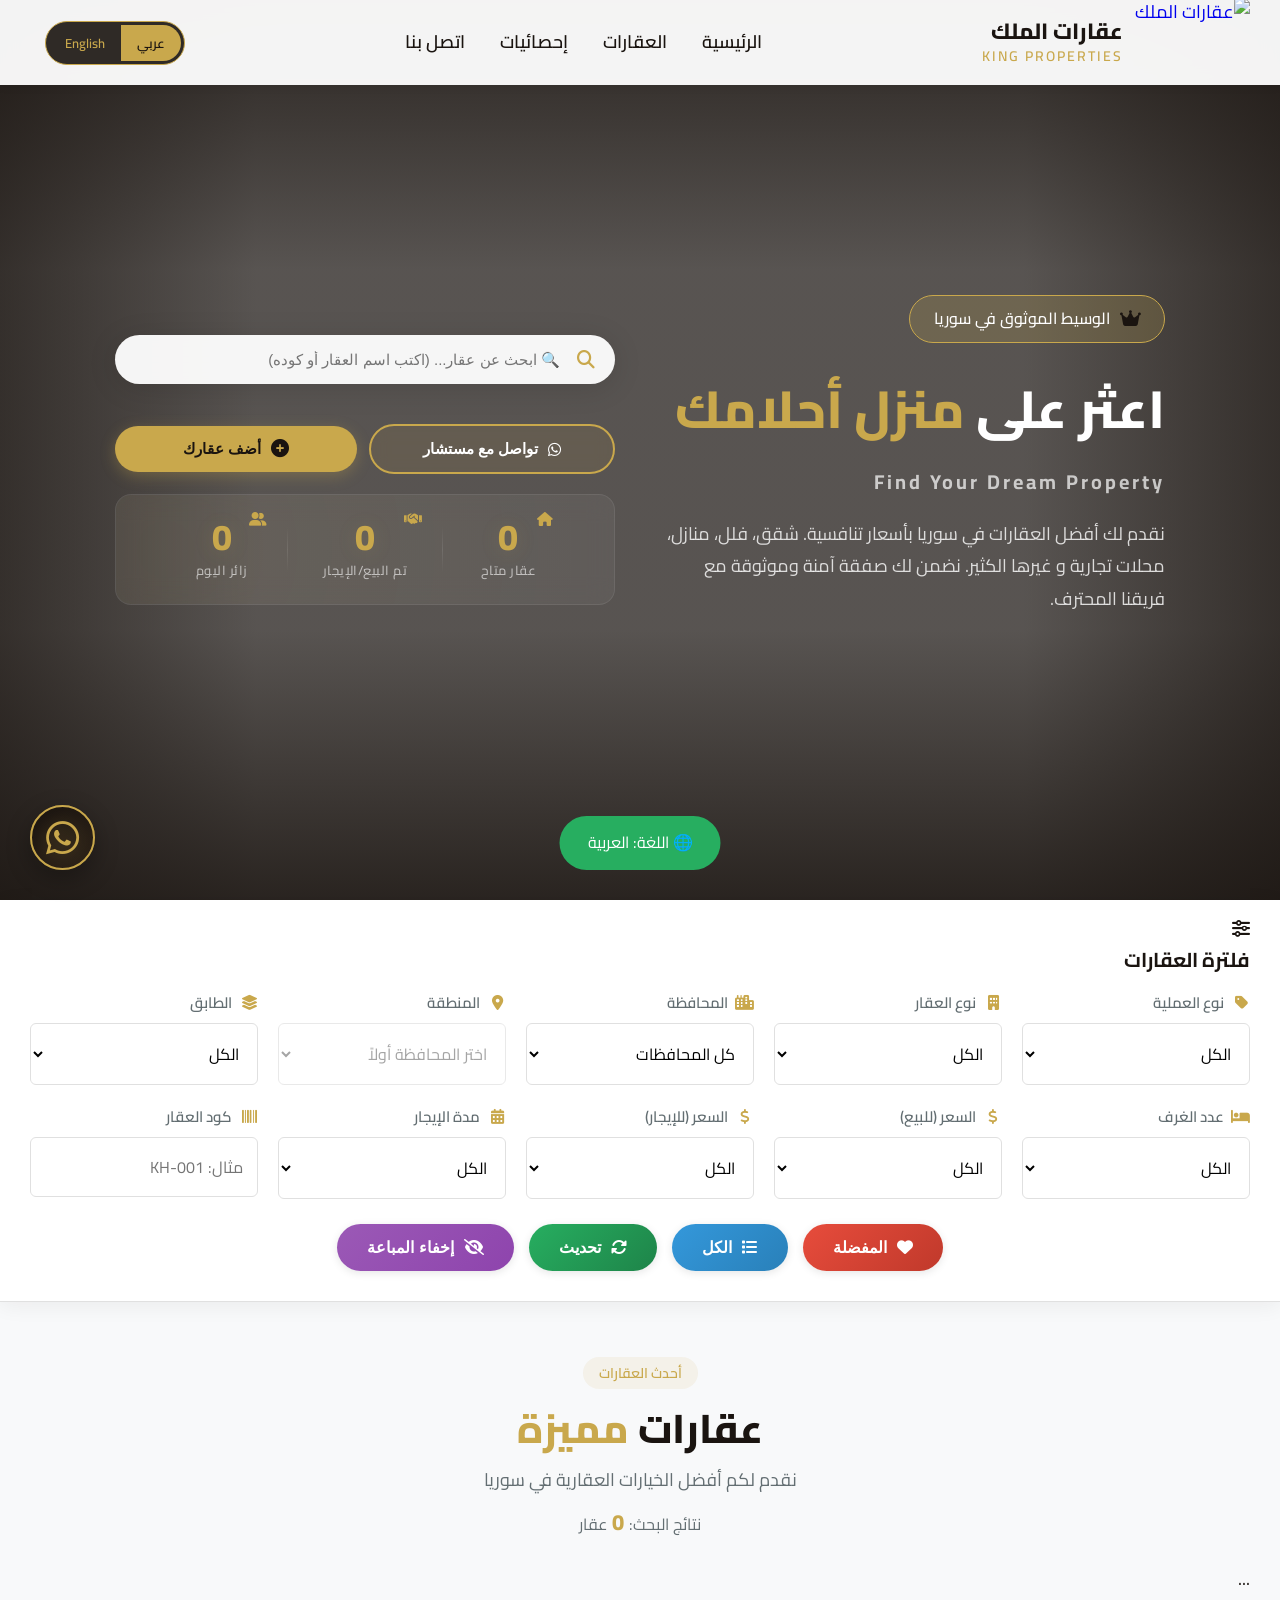
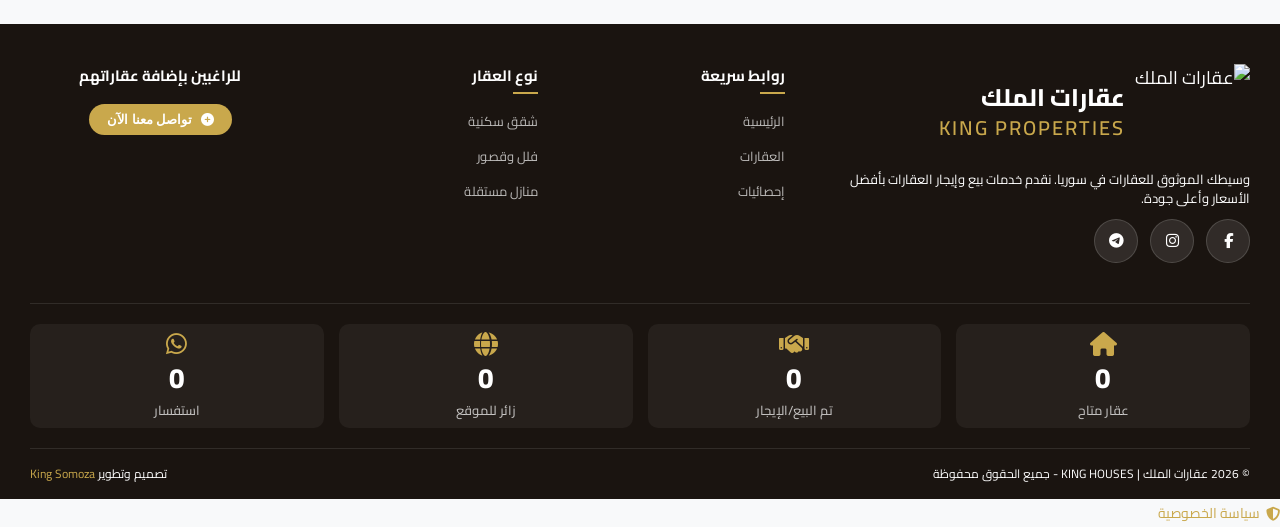
==== commit 4bc05609: "Add files via upload" ====
--- a/index.html
+++ b/index.html
@@ -83,23 +83,31 @@
 <section class="hero" id="hero">
     <div class="container">
         <div class="hero-content">
+            <!-- النص الرئيسي (الجهة اليمنى في العربية) -->
             <div class="hero-text">
                 <div class="hero-badge"><i class="fas fa-crown"></i><span>الوسيط الموثوق في سوريا</span></div>
                 <h1 class="hero-title-ar"><span data-i18n="hero_title">اعثر على</span> <span class="gold-text" data-i18n="hero_title_span">منزل أحلامك</span></h1>                
                 <h2 class="hero-title-en" data-i18n="hero_subtitle">Find Your Dream Property</h2>
                 <p class="hero-description">نقدم لك أفضل العقارات في سوريا بأسعار تنافسية. شقق، فلل، منازل، محلات تجارية و غيرها الكثير. نضمن لك صفقة آمنة وموثوقة مع فريقنا المحترف.</p>
-                <div class="hero-search">
-                    <div class="hero-search-wrapper">
-                        <div class="hero-search-input-group">
-                            <i class="fas fa-search search-icon-hero"></i>
-                            <input type="text" id="heroSearchInput" class="hero-search-input" placeholder=" ابحث عن عقار... (اكتب اسم العقار أو كوده)" autocomplete="off">
-                            <button id="heroClearSearchBtn" class="hero-clear-search" style="display: none;">
-                                <i class="fas fa-times-circle"></i>
-                            </button>
-                        </div>
-                        <div id="heroSearchDropdown" class="hero-search-dropdown" style="display: none;"></div>
-                    </div>
-                    <button class="btn-outline" onclick="openContactModal()" style="margin-top: 15px;">
+            </div>
+            
+            <!-- ===== الجانب الأيسر (شريط البحث + أزرار + إحصائيات) ===== -->
+            <div class="hero-side-panel">
+                <!-- شريط البحث -->
+                <div class="hero-search-wrapper">
+                    <div class="hero-search-input-group">
+                        <i class="fas fa-search search-icon-hero"></i>
+                        <input type="text" id="heroSearchInput" class="hero-search-input" placeholder="ابحث عن عقار... (اكتب اسم العقار أو كوده)" autocomplete="off">
+                        <button id="heroClearSearchBtn" class="hero-clear-search" style="display: none;">
+                            <i class="fas fa-times-circle"></i>
+                        </button>
+                    </div>
+                    <div id="heroSearchDropdown" class="hero-search-dropdown" style="display: none;"></div>
+                </div>
+                
+                <!-- الأزرار -->
+                <div class="hero-buttons-row">
+                    <button class="btn-outline" onclick="openContactModal()">
                         <i class="fab fa-whatsapp"></i><span>تواصل مع مستشار</span>
                     </button>
                     <button class="btn-add-property" onclick="openAddPropertyModal()">
@@ -107,19 +115,26 @@
                         <span data-i18n="add_property_btn_header">أضف عقارك</span>
                     </button>
                 </div>
-            </div>
-            <div class="hero-stats" id="heroStats">
-                <div class="stat-card">
-                    <div class="stat-number" id="heroAvailable">0</div>
-                    <div class="stat-label">عقار متاح</div>
-                </div>
-                <div class="stat-card">
-                    <div class="stat-number" id="heroSold">0</div>
-                    <div class="stat-label">تم البيع/الإيجار</div>
-                </div>
-                <div class="stat-card">
-                    <div class="stat-number" id="heroVisitors">0</div>
-                    <div class="stat-label">مجموع الزوار</div>
+                
+                <!-- الإحصائيات -->
+                <div class="hero-stats-luxury">
+                    <div class="stat-card-luxury">
+                        <div class="stat-number-luxury" id="heroAvailable">0</div>
+                        <div class="stat-label-luxury">عقار متاح</div>
+                        <div class="stat-icon-luxury"><i class="fas fa-home"></i></div>
+                    </div>
+                    <div class="stat-divider-luxury"></div>
+                    <div class="stat-card-luxury">
+                        <div class="stat-number-luxury" id="heroSold">0</div>
+                        <div class="stat-label-luxury">تم البيع/الإيجار</div>
+                        <div class="stat-icon-luxury"><i class="fas fa-handshake"></i></div>
+                    </div>
+                    <div class="stat-divider-luxury"></div>
+                    <div class="stat-card-luxury">
+                        <div class="stat-number-luxury" id="heroVisitors">0</div>
+                        <div class="stat-label-luxury">زائر اليوم</div>
+                        <div class="stat-icon-luxury"><i class="fas fa-user-friends"></i></div>
+                    </div>
                 </div>
             </div>
         </div>
@@ -138,8 +153,14 @@
         </div>
         <div class="filters-wrapper" id="filtersWrapper">
             <div class="filters-grid">
-                <div class="filter-group"><label><i class="fas fa-tag"></i> نوع العملية</label><select id="filterType" class="filter-select"><option value="">الكل</option><option value="sale">🏷️ للبيع</option><option value="rent">🔑 للإيجار</option></select></div>
-                <div class="filter-group"><label><i class="fas fa-building"></i> نوع العقار</label><select id="filterPropType" class="filter-select"><option value="">الكل</option><option value="apartment">🏢 شقة</option><option value="house">🏠 منزل</option><option value="villa">🏰 فيلا</option><option value="shop">🏪 محل تجاري</option><option value="building">🏗️ بناء كامل</option><option value="land">🌾 أرض</option></select></div>
+                <div class="filter-group"><label><i class="fas fa-tag"></i> نوع العملية</label><select id="filterType" class="filter-select"><option value="">الكل</option><option value="sale"><i class="fas fa-tag"></i> للبيع</option>
+                    <option value="rent"><i class="fas fa-key"></i> للإيجار</option></select></div>
+                <div class="filter-group"><label><i class="fas fa-building"></i> نوع العقار</label><select id="filterPropType" class="filter-select"><option value="">الكل</option><option value="apartment"><i class="fas fa-building"></i> شقة</option>
+                    <option value="house"><i class="fas fa-home"></i> منزل</option>
+                    <option value="villa"><i class="fas fa-crown"></i> فيلا</option>
+                    <option value="shop"><i class="fas fa-store"></i> محل تجاري</option>
+                    <option value="building"><i class="fas fa-city"></i> بناء كامل</option>
+                    <option value="land"><i class="fas fa-tree"></i> أرض</option></select></div>
                 
                 <div class="filter-group">
                     <label><i class="fas fa-city"></i> المحافظة</label>
@@ -311,7 +332,7 @@
         <div class="modal-header">
             <div class="modal-title">
                 <i class="fas fa-phone-alt" style="color: var(--primary);"></i>
-                <h3 data-i18n="contact_whatsapp_title">📞 تواصل معنا</h3>
+                <h3 data-i18n="contact_whatsapp_title"><i class="fas fa-phone-alt"></i> تواصل معنا</h3>
             </div>
             <button class="modal-close" onclick="closeContactModal()">✕</button>
         </div>
@@ -319,14 +340,16 @@
         <div class="modal-body contact-simple-body">
             <!-- عبارة ترحيبية -->
             <div class="contact-welcome">
-                <p class="welcome-text" data-i18n="contact_whatsapp_welcome">🌟 نحن هنا لخدمتك! تواصل معنا مباشرة عبر واتساب</p>
+                <p class="welcome-text" data-i18n="contact_whatsapp_welcome"><i class="fas fa-star" style="color: var(--primary);"></i> نحن هنا لخدمتك! تواصل معنا مباشرة عبر واتساب</p>
                 <p class="welcome-sub" data-i18n="contact_whatsapp_sub">فريق عقارات الملك ينتظر استفسارك</p>
             </div>
 
             <!-- رقم الهاتف مع زر النسخ -->
             <div class="phone-display-card">
                 <div class="phone-number-wrapper">
-                    <i class="fas fa-whatsapp whatsapp-icon"></i>
+                    <div class="whatsapp-icon-wrapper">
+                        <i class="fab fa-whatsapp whatsapp-icon"></i>
+                    </div>
                     <span class="phone-number" id="contactPhoneNumber">+963 932 168 293</span>
                     <button class="copy-phone-btn" onclick="copyContactPhone()" title="نسخ الرقم">
                         <i class="fas fa-copy"></i>
@@ -380,12 +403,21 @@
         <div class="modal-body property-detail-body">
             <div class="property-gallery">
                 <div class="gallery-main" id="galleryMain">
-                    <img id="propModalImg" src="">
+                    <!-- ✅ تم إزالة <img> الثابت واستبداله بعناصر ديناميكية -->
+                    <!-- ✅ سيتم إضافة الصور/الفيديو هنا بواسطة JavaScript -->
+                    
+                    <!-- ✅ أزرار التنقل - تظهر دائماً -->
                     <div class="gallery-nav">
-                        <button class="gallery-nav-btn prev" onclick="prevPropImg()">❮</button>
-                        <button class="gallery-nav-btn next" onclick="nextPropImg()">❯</button>
-                    </div>
-                    <div class="image-counter" id="imageCounter"></div>
+                        <button class="gallery-nav-btn prev" onclick="prevPropImg()" aria-label="السابق">
+                            <i class="fas fa-chevron-right"></i>
+                        </button>
+                        <button class="gallery-nav-btn next" onclick="nextPropImg()" aria-label="التالي">
+                            <i class="fas fa-chevron-left"></i>
+                        </button>
+                    </div>
+                    
+                    <!-- ✅ عداد الصور -->
+                    <div class="image-counter" id="imageCounter">0/0</div>
                 </div>
                 <div class="gallery-thumbs" id="galleryThumbs"></div>
             </div>
@@ -551,7 +583,7 @@
         <div style="background: rgba(201,168,76,0.1); padding: 15px; border-radius: 12px; margin-bottom: 20px; text-align: center; border: 1px solid var(--primary);">
             <i class="fas fa-info-circle" style="color: var(--primary); font-size: 20px;"></i>
             <p style="margin-top: 5px; font-weight: 500;" data-i18n="add_property_subtitle">يرجى ملء البيانات التالية وسنقوم بإضافة عقارك في أقرب وقت</p>
-            <p style="margin-top: 5px; font-size: 14px; color: var(--gray);" data-i18n="add_property_subtitle_note">📌 يتم تحديد النسبة المئوية بعد التأكيد</p>
+            <p style="margin-top: 5px; font-size: 16px; color: var(--primary); font-weight: 700;" data-i18n="add_property_commission">💰 نسبة العمولة هي 2%</p>
         </div>
             
             <form id="addPropertyForm" onsubmit="submitAddProperty(event)">
@@ -581,7 +613,7 @@
                         </div>
                         <div class="form-group">
                             <label for="propertyPrice"><span data-i18n="add_property_price_label">السعر</span> <span class="required">*</span></label>
-                            <input type="text" id="propertyPrice" class="form-input" data-i18n-placeholder="add_property_price_placeholder" placeholder="مثال: 25000$" required>
+                            <input type="text" id="propertyPrice" class="form-input" data-i18n-placeholder="add_property_price_placeholder" placeholder="مثال: 25000$">
                         </div>
                     </div>
                     
@@ -644,12 +676,12 @@
                         </div>
                         <div class="form-group">
                             <label for="propertyFinishing"><span data-i18n="add_property_finishing_label">نوع التشطيب</span></label>
-                            <select id="propertyFinishing" class="filter-select">
+                            <select id="propertyFinishing" class="filter-select" required>
                                 <option value="" data-i18n="add_property_finishing_placeholder">اختر نوع التشطيب</option>
                                 <option value="فاخر" data-i18n="add_property_finishing_luxury">فاخر</option>
                                 <option value="جيد" data-i18n="add_property_finishing_good">جيد</option>
                                 <option value="عادي" data-i18n="add_property_finishing_normal">عادي</option>
-                                <option value="غير مكتمل" data-i18n="add_property_finishing_unfinished">غير مكتمل</option>
+                                <option value="على العضم" data-i18n="add_property_finishing_shell">على العضم</option>
                             </select>
                         </div>
                     </div>
@@ -657,11 +689,11 @@
                     <div class="form-row">
                         <div class="form-group">
                             <label for="propertyRooms"><span data-i18n="add_property_rooms_label">عدد الغرف</span></label>
-                            <input type="number" id="propertyRooms" class="form-input" data-i18n-placeholder="add_property_rooms_placeholder" placeholder="مثال: 3">
+                            <input type="number" id="propertyRooms" class="form-input" data-i18n-placeholder="add_property_rooms_placeholder" placeholder="مثال: 3" required>
                         </div>
                         <div class="form-group">
                             <label for="propertyBathrooms"><span data-i18n="add_property_bathrooms_label">عدد الحمامات</span></label>
-                            <input type="number" id="propertyBathrooms" class="form-input" data-i18n-placeholder="add_property_bathrooms_placeholder" placeholder="مثال: 2">
+                            <input type="number" id="propertyBathrooms" class="form-input" data-i18n-placeholder="add_property_bathrooms_placeholder" placeholder="مثال: 2" required>
                         </div>
                     </div>
                     
@@ -673,11 +705,15 @@
                     <!-- ✅ رفع الصور (سحب وإفلات) -->
                     <div class="form-group">
                         <label><span data-i18n="add_property_images_label">صور العقار</span></label>
-                        <div id="dropZone" style="border: 2px dashed #ddd; border-radius: 12px; padding: 30px; text-align: center; background: #fafafa; cursor: pointer; transition: all 0.3s ease;">
+                        <div id="dropZone" style="border: 2px dashed #ddd; border-radius: 12px; padding: 30px; text-align: center; background: #fafafa; transition: all 0.3s ease; cursor: pointer;">
                             <i class="fas fa-cloud-upload-alt" style="font-size: 40px; color: var(--primary);"></i>
                             <p style="margin-top: 10px; color: #666;" data-i18n="add_property_drop_zone">اسحب الصور هنا أو اضغط للاختيار</p>
+                            
+                            <!-- ✅ زر واحد فقط (مخفي) -->
                             <input type="file" id="propertyImagesInput" accept="image/*" multiple style="display: none;">
-                            <button type="button" onclick="document.getElementById('propertyImagesInput').click()" style="background: var(--primary); color: white; border: none; padding: 8px 20px; border-radius: 30px; margin-top: 10px; cursor: pointer;">
+                            
+                            <!-- ✅ زر مرئي واحد -->
+                            <button type="button" id="selectImagesBtn" style="background: var(--primary); color: white; border: none; padding: 10px 28px; border-radius: 30px; margin-top: 10px; cursor: pointer; font-weight: 600;">
                                 <i class="fas fa-plus"></i> <span data-i18n="add_property_select_images">اختر الصور</span>
                             </button>
                         </div>
--- a/style.css
+++ b/style.css
@@ -799,34 +799,145 @@
     justify-content: space-between;
     padding-top: 15px;
     border-top: 1px solid #eee;
-}
+    gap: 12px;
+    flex-wrap: wrap;
+}
+
 .card-price {
     font-size: 28px;
     font-weight: 800;
     color: var(--primary);
 }
-.card-price span { font-size: 20px; font-weight: 700; }
+
+.card-price span {
+    font-size: 20px;
+    font-weight: 700;
+}
+
+.card-footer .btn-more {
+    flex-shrink: 0;
+}
+
+/* ===== زر عرض المزيد ===== */
 .btn-more {
     background: var(--primary);
     color: var(--secondary);
     border: none;
-    padding: 12px 28px;
+    padding: 14px 32px;
     border-radius: 30px;
     cursor: pointer;
     font-weight: 700;
-    font-size: 22px;
+    font-size: 18px;
     transition: var(--transition);
     display: inline-flex;
     align-items: center;
-    gap: 8px;
+    gap: 10px;
     box-shadow: 0 2px 6px rgba(0,0,0,0.1);
+    min-width: 140px;
+    justify-content: center;
 }
 
 .btn-more:hover {
     background: var(--primary-dark);
-    transform: translateY(-2px);
+    transform: translateY(-3px);
     box-shadow: var(--shadow-gold);
 }
+
+.btn-more i {
+    font-size: 18px;
+    transition: transform 0.3s ease;
+}
+
+.btn-more:hover i {
+    transform: translateX(-4px);
+}
+
+/* ===== تذييل البطاقة ===== */
+.card-footer {
+    display: flex;
+    align-items: center;
+    justify-content: space-between;
+    padding-top: 15px;
+    border-top: 1px solid #eee;
+    gap: 12px;
+    flex-wrap: wrap;
+}
+
+.card-price {
+    font-size: 28px;
+    font-weight: 800;
+    color: var(--primary);
+}
+
+.card-price span {
+    font-size: 20px;
+    font-weight: 700;
+}
+
+.card-footer .btn-more {
+    flex-shrink: 0;
+}
+
+/* ===== شاشات متوسطة ===== */
+@media (max-width: 1024px) {
+    .btn-more {
+        padding: 12px 24px;
+        font-size: 16px;
+        min-width: 120px;
+    }
+    
+    .card-price {
+        font-size: 24px;
+    }
+}
+
+/* ===== جوال ===== */
+@media (max-width: 768px) {
+    .btn-more {
+        padding: 12px 20px;
+        font-size: 16px;
+        min-width: 110px;
+        border-radius: 25px;
+    }
+    
+    .btn-more i {
+        font-size: 16px;
+    }
+    
+    .card-price {
+        font-size: 22px;
+    }
+    
+    .card-footer {
+        padding-top: 12px;
+        gap: 10px;
+    }
+}
+
+/* ===== جوال صغير ===== */
+@media (max-width: 480px) {
+    .btn-more {
+        padding: 10px 16px;
+        font-size: 14px;
+        min-width: 100px;
+        border-radius: 20px;
+    }
+    
+    .btn-more i {
+        font-size: 14px;
+    }
+    
+    .card-price {
+        font-size: 18px;
+    }
+    
+    .card-footer {
+        flex-direction: row;
+        align-items: center;
+        gap: 8px;
+    }
+}
+
 .sold-overlay {
     position: absolute;
     top: 0;
@@ -1886,6 +1997,163 @@
 }
 
 /* ============================================
+   SEARCH DROPDOWN - ENHANCED
+   ============================================ */
+
+   .hero-search-dropdown {
+    position: absolute !important;
+    top: calc(100% + 5px) !important;
+    left: 0 !important;
+    right: 0 !important;
+    background: white !important;
+    border-radius: 16px !important;
+    box-shadow: 0 15px 50px rgba(0,0,0,0.25) !important;
+    z-index: 999999 !important;
+    max-height: 400px !important;
+    overflow-y: auto !important;
+    border: 1px solid rgba(0,0,0,0.08) !important;
+}
+
+.hero-result-item {
+    display: flex;
+    align-items: center;
+    gap: 12px;
+    padding: 12px 15px;
+    border-bottom: 1px solid #eee;
+    cursor: pointer;
+    transition: 0.2s;
+}
+
+.hero-result-item:hover {
+    background: rgba(201,168,76,0.08);
+}
+
+.hero-result-image {
+    width: 60px;
+    height: 60px;
+    object-fit: cover;
+    border-radius: 10px;
+    flex-shrink: 0;
+}
+
+.hero-result-info {
+    flex: 1;
+    min-width: 0;
+}
+
+.hero-result-title {
+    font-size: 15px;
+    font-weight: 700;
+    color: var(--secondary);
+    white-space: nowrap;
+    overflow: hidden;
+    text-overflow: ellipsis;
+}
+
+.hero-result-code {
+    font-size: 11px;
+    color: var(--primary);
+    font-weight: 600;
+    background: rgba(201,168,76,0.12);
+    padding: 2px 10px;
+    border-radius: 12px;
+    display: inline-block;
+}
+
+.hero-result-type {
+    font-size: 11px;
+    color: var(--gray-dark);
+    font-weight: 500;
+    background: rgba(0,0,0,0.05);
+    padding: 2px 10px;
+    border-radius: 12px;
+    display: inline-block;
+}
+
+.hero-result-location {
+    font-size: 12px;
+    color: var(--gray);
+    margin-top: 2px;
+    display: flex;
+    align-items: center;
+    gap: 4px;
+}
+
+.hero-result-location i {
+    font-size: 11px;
+    color: var(--primary);
+}
+
+.hero-result-ownership {
+    font-size: 11px;
+    color: var(--gray);
+    margin-top: 1px;
+    display: flex;
+    align-items: center;
+    gap: 4px;
+}
+
+.hero-result-ownership i {
+    font-size: 10px;
+    color: var(--primary);
+}
+
+.hero-result-price {
+    font-size: 16px;
+    font-weight: 800;
+    color: var(--primary);
+    white-space: nowrap;
+    flex-shrink: 0;
+}
+
+/* ===== استجابة للجوال ===== */
+@media (max-width: 768px) {
+    .hero-search-dropdown {
+        position: fixed !important;
+        top: auto !important;
+        left: 10px !important;
+        right: 10px !important;
+        width: calc(100% - 20px) !important;
+        max-height: 300px !important;
+        z-index: 999999 !important;
+        margin-top: 5px !important;
+    }
+    
+    .hero-result-item {
+        padding: 10px !important;
+        gap: 10px !important;
+    }
+    
+    .hero-result-image {
+        width: 45px !important;
+        height: 45px !important;
+    }
+    
+    .hero-result-title {
+        font-size: 13px !important;
+        white-space: normal !important;
+        display: -webkit-box !important;
+        -webkit-line-clamp: 2 !important;
+        -webkit-box-orient: vertical !important;
+        overflow: hidden !important;
+    }
+    
+    .hero-result-price {
+        font-size: 14px !important;
+    }
+    
+    .hero-result-code,
+    .hero-result-type {
+        font-size: 10px !important;
+        padding: 1px 8px !important;
+    }
+    
+    .hero-result-location {
+        font-size: 11px !important;
+    }
+}
+
+/* ============================================
    RENT PERIOD
    ============================================ */
 .rent-period {
@@ -1976,6 +2244,15 @@
     .hero-stats { justify-content: center; }
     .footer-grid { grid-template-columns: 1fr 1fr; gap: 30px; }
     .stats-grid { grid-template-columns: repeat(2, 1fr); gap: 30px; }
+    .btn-more {
+        padding: 12px 24px;
+        font-size: 16px;
+        min-width: 120px;
+    }
+    
+    .card-price {
+        font-size: 24px;
+    }
 }
 
 /* Mobile */
@@ -2173,6 +2450,25 @@
     .floating-contact-btn { bottom: 15px !important; left: 15px !important; }
     .floating-icon { width: 50px !important; height: 50px !important; }
     .floating-icon i { font-size: 22px !important; }
+    .btn-more {
+        padding: 12px 20px;
+        font-size: 16px;
+        min-width: 110px;
+        border-radius: 25px;
+    }
+    
+    .btn-more i {
+        font-size: 16px;
+    }
+    
+    .card-price {
+        font-size: 22px;
+    }
+    
+    .card-footer {
+        padding-top: 12px;
+        gap: 10px;
+    }
 }
 
 /* Small phones */
@@ -2213,6 +2509,26 @@
     .footer-contact h4 { font-size: 12px; margin-bottom: 4px; }
     .footer-contact-btn { padding: 5px 12px; font-size: 11px; margin-top: 4px; }
     .footer-bottom { padding-top: 8px; font-size: 9px; }
+    .btn-more {
+        padding: 10px 16px;
+        font-size: 14px;
+        min-width: 100px;
+        border-radius: 20px;
+    }
+    
+    .btn-more i {
+        font-size: 14px;
+    }
+    
+    .card-price {
+        font-size: 18px;
+    }
+    
+    .card-footer {
+        flex-direction: row;
+        align-items: center;
+        gap: 8px;
+    }
 }
 
 /* ===== إصلاح نهائي لأزرار التواصل الاجتماعي ===== */
@@ -2780,4 +3096,1386 @@
         max-width: 95%;
         padding: 15px;
     }
+}
+
+/* ============================================
+   HERO BUTTONS ROW
+   ============================================ */
+
+   .hero-buttons-row {
+    display: flex;
+    gap: 15px;
+    align-items: center;
+    justify-content: center;
+    margin-top: 20px;
+    flex-wrap: wrap;
+}
+
+.hero-buttons-row .btn-outline {
+    margin-top: 0;
+    flex: 1;
+    min-width: 160px;
+    justify-content: center;
+}
+
+.hero-buttons-row .btn-add-property {
+    margin-top: 0;
+    flex: 1;
+    min-width: 160px;
+    justify-content: center;
+}
+
+/* ===== استجابة للجوال ===== */
+@media (max-width: 768px) {
+    .hero-buttons-row {
+        flex-direction: column;
+        gap: 10px;
+        width: 100%;
+        margin-top: 15px;
+    }
+    
+    .hero-buttons-row .btn-outline,
+    .hero-buttons-row .btn-add-property {
+        width: 100%;
+        min-width: unset;
+        justify-content: center;
+        padding: 12px 20px;
+        font-size: 14px;
+    }
+}
+
+@media (max-width: 480px) {
+    .hero-buttons-row {
+        gap: 8px;
+        margin-top: 12px;
+    }
+    
+    .hero-buttons-row .btn-outline,
+    .hero-buttons-row .btn-add-property {
+        padding: 10px 16px;
+        font-size: 13px;
+    }
+}
+
+/* تعديل أنماط الأزرار الحالية لتكون متناسقة */
+.btn-outline,
+.btn-add-property {
+    display: inline-flex;
+    align-items: center;
+    gap: 10px;
+    border-radius: 60px;
+    font-weight: 700;
+    transition: all 0.3s ease;
+    cursor: pointer;
+    border: none;
+    white-space: nowrap;
+}
+
+.btn-outline {
+    background: rgba(201,168,76,0.1);
+    border: 2px solid var(--primary);
+    color: var(--white);
+    padding: 14px 32px;
+    font-size: 16px;
+    backdrop-filter: blur(8px);
+}
+
+.btn-outline:hover {
+    background: var(--primary);
+    color: var(--secondary);
+    transform: translateY(-3px);
+    box-shadow: var(--shadow-gold);
+}
+
+.btn-add-property {
+    background: var(--primary);
+    color: var(--secondary);
+    padding: 14px 32px;
+    font-size: 16px;
+    box-shadow: 0 4px 15px rgba(201,168,76,0.3);
+}
+
+.btn-add-property:hover {
+    transform: translateY(-3px);
+    box-shadow: var(--shadow-gold);
+}
+
+.phone-number-wrapper {
+    display: flex;
+    align-items: center;
+    justify-content: center;
+    gap: 12px;
+    flex-wrap: wrap;
+}
+
+.whatsapp-icon-wrapper {
+    display: flex;
+    align-items: center;
+    justify-content: center;
+    width: 44px;
+    height: 44px;
+    min-width: 44px;
+    background: #25D366;
+    border-radius: 50%;
+    flex-shrink: 0;
+    box-shadow: 0 4px 12px rgba(37, 211, 102, 0.3);
+    transition: all 0.3s ease;
+}
+
+.whatsapp-icon {
+    font-size: 24px;
+    color: #ffffff;
+    display: block;
+}
+
+.whatsapp-icon-wrapper:hover {
+    transform: scale(1.05);
+    box-shadow: 0 6px 20px rgba(37, 211, 102, 0.4);
+}
+
+.phone-number {
+    font-size: 24px;
+    font-weight: 800;
+    color: var(--white);
+    direction: ltr;
+    letter-spacing: 0.5px;
+}
+
+.copy-phone-btn {
+    background: rgba(255,255,255,0.1);
+    border: 1px solid rgba(255,255,255,0.2);
+    color: var(--white);
+    padding: 8px 18px;
+    border-radius: 30px;
+    cursor: pointer;
+    transition: all 0.3s ease;
+    display: inline-flex;
+    align-items: center;
+    gap: 6px;
+    font-size: 13px;
+    font-weight: 600;
+    flex-shrink: 0;
+}
+
+.copy-phone-btn:hover {
+    background: var(--primary);
+    color: var(--secondary);
+    transform: scale(1.05);
+}
+
+.copy-phone-btn.copied {
+    background: #27ae60;
+    color: white;
+}
+
+/* ===== جوال ===== */
+@media (max-width: 480px) {
+    .whatsapp-icon-wrapper {
+        width: 36px;
+        height: 36px;
+        min-width: 36px;
+    }
+    
+    .whatsapp-icon {
+        font-size: 20px;
+    }
+    
+    .phone-number {
+        font-size: 20px;
+    }
+    
+    .copy-phone-btn {
+        padding: 6px 14px;
+        font-size: 12px;
+    }
+}
+
+/* ============================================
+   HERO STATS - LUXURY DESIGN
+   ============================================ */
+
+   .hero-stats-luxury {
+    display: flex;
+    align-items: center;
+    justify-content: center;
+    gap: 25px;
+    background: rgba(255, 255, 255, 0.05);
+    backdrop-filter: blur(12px);
+    border: 1px solid rgba(255, 255, 255, 0.08);
+    padding: 18px 30px;
+    border-radius: 16px;
+    position: relative;
+    overflow: hidden;
+    min-width: 320px;
+}
+
+/* خلفية متدرجة ذهبية خفيفة */
+.hero-stats-luxury::before {
+    content: '';
+    position: absolute;
+    top: -50%;
+    left: -50%;
+    width: 200%;
+    height: 200%;
+    background: radial-gradient(circle at 30% 50%, rgba(201, 168, 76, 0.05) 0%, transparent 60%);
+    pointer-events: none;
+}
+
+.stat-card-luxury {
+    text-align: center;
+    position: relative;
+    z-index: 1;
+    min-width: 80px;
+    transition: all 0.3s ease;
+    padding: 5px 10px;
+    border-radius: 12px;
+}
+
+.stat-card-luxury:hover {
+    transform: translateY(-3px);
+    background: rgba(201, 168, 76, 0.06);
+}
+
+.stat-number-luxury {
+    font-size: 36px;
+    font-weight: 800;
+    color: var(--primary);
+    line-height: 1.1;
+    display: block;
+    font-variant-numeric: tabular-nums;
+    text-shadow: 0 2px 20px rgba(201, 168, 76, 0.15);
+}
+
+.stat-label-luxury {
+    font-size: 13px;
+    color: rgba(255, 255, 255, 0.6);
+    font-weight: 500;
+    display: block;
+    margin-top: 2px;
+    letter-spacing: 0.5px;
+}
+
+.stat-icon-luxury {
+    position: absolute;
+    top: -5px;
+    right: -5px;
+    font-size: 14px;
+    color: rgba(201, 168, 76, 0.15);
+    transition: all 0.3s ease;
+}
+
+.stat-card-luxury:hover .stat-icon-luxury {
+    color: rgba(201, 168, 76, 0.3);
+    transform: scale(1.1);
+}
+
+.stat-divider-luxury {
+    width: 1px;
+    height: 45px;
+    background: linear-gradient(to bottom, transparent, rgba(255, 255, 255, 0.1), transparent);
+    flex-shrink: 0;
+}
+
+/* ===== استجابة للشاشات المتوسطة ===== */
+@media (max-width: 1200px) {
+    .hero-stats-luxury {
+        min-width: 250px;
+        padding: 14px 20px;
+        gap: 15px;
+    }
+    
+    .stat-number-luxury {
+        font-size: 28px;
+    }
+    
+    .stat-label-luxury {
+        font-size: 12px;
+    }
+}
+
+/* ===== استجابة للجوال ===== */
+@media (max-width: 768px) {
+    .hero-stats-luxury {
+        min-width: unset;
+        width: 100%;
+        padding: 12px 15px;
+        gap: 10px;
+        flex-wrap: wrap;
+        justify-content: center;
+        border-radius: 12px;
+    }
+    
+    .stat-card-luxury {
+        min-width: 60px;
+        padding: 3px 6px;
+    }
+    
+    .stat-number-luxury {
+        font-size: 22px;
+    }
+    
+    .stat-label-luxury {
+        font-size: 11px;
+    }
+    
+    .stat-divider-luxury {
+        height: 30px;
+    }
+    
+    .stat-icon-luxury {
+        display: none;
+    }
+}
+
+/* ===== جوال صغير ===== */
+@media (max-width: 480px) {
+    .hero-stats-luxury {
+        padding: 8px 10px;
+        gap: 5px;
+        border-radius: 10px;
+    }
+    
+    .stat-card-luxury {
+        min-width: 50px;
+        padding: 2px 4px;
+    }
+    
+    .stat-number-luxury {
+        font-size: 18px;
+    }
+    
+    .stat-label-luxury {
+        font-size: 10px;
+    }
+    
+    .stat-divider-luxury {
+        height: 25px;
+    }
+}
+
+/* ============================================
+   HERO - SIDE PANEL (بحث + أزرار + إحصائيات)
+   ============================================ */
+
+   .hero-side-panel {
+    display: flex;
+    flex-direction: column;
+    gap: 20px;
+    width: 100%;
+    max-width: 550px;
+}
+
+.hero-side-panel .hero-search-wrapper {
+    width: 100%;
+    position: relative;
+    z-index: 99999;
+}
+
+.hero-side-panel .hero-search-input {
+    width: 100%;
+    padding: 16px 55px 16px 25px;
+    font-size: 15px;
+    border: none;
+    border-radius: 60px;
+    background: rgba(255, 255, 255, 0.95);
+    backdrop-filter: blur(10px);
+    box-shadow: 0 4px 30px rgba(0, 0, 0, 0.12);
+    transition: all 0.3s ease;
+}
+
+.hero-side-panel .hero-search-input:focus {
+    outline: none;
+    box-shadow: 0 8px 40px rgba(201, 168, 76, 0.2);
+    transform: translateY(-2px);
+}
+
+.hero-side-panel .hero-buttons-row {
+    display: flex;
+    gap: 12px;
+    width: 100%;
+}
+
+.hero-side-panel .btn-outline {
+    margin-top: 0;
+    flex: 1;
+    justify-content: center;
+    padding: 14px 20px;
+    font-size: 15px;
+}
+
+.hero-side-panel .btn-add-property {
+    margin-top: 0;
+    flex: 1;
+    justify-content: center;
+    padding: 14px 20px;
+    font-size: 15px;
+}
+
+.hero-side-panel .hero-stats-luxury {
+    width: 100%;
+    min-width: unset;
+}
+
+/* ===== استجابة للشاشات المتوسطة ===== */
+@media (max-width: 1024px) {
+    .hero-content {
+        grid-template-columns: 1fr 1fr;
+        gap: 30px;
+    }
+    
+    .hero-side-panel {
+        max-width: 100%;
+    }
+}
+
+/* ===== استجابة للجوال ===== */
+@media (max-width: 768px) {
+    .hero-content {
+        grid-template-columns: 1fr;
+        gap: 25px;
+    }
+    
+    .hero-text {
+        text-align: center;
+    }
+    
+    .hero-description {
+        max-width: 100%;
+        margin: 0 auto;
+    }
+    
+    .hero-side-panel {
+        max-width: 100%;
+        gap: 15px;
+    }
+    
+    .hero-side-panel .hero-buttons-row {
+        flex-direction: column;
+        gap: 10px;
+    }
+    
+    .hero-side-panel .btn-outline,
+    .hero-side-panel .btn-add-property {
+        width: 100%;
+        padding: 12px 20px;
+        font-size: 14px;
+    }
+    
+    .hero-side-panel .hero-stats-luxury {
+        padding: 12px 15px;
+        gap: 10px;
+    }
+}
+
+/* ===== إصلاح المسافة في مودال إضافة العقار ===== */
+#addPropertyModal .modal-body {
+    padding-bottom: 30px !important;
+}
+
+#addPropertyModal .submit-btn {
+    margin-bottom: 10px;
+}
+
+@media (max-width: 768px) {
+    #addPropertyModal .modal-body {
+        padding-bottom: 20px !important;
+    }
+    
+    #addPropertyModal .submit-btn {
+        margin-bottom: 5px;
+    }
+}
+
+/* ============================================
+   CUSTOM SCROLLBAR - احترافي
+   ============================================ */
+
+/* ===== للمتصفحات التي تدعم WebKit (Chrome, Safari, Edge, Opera) ===== */
+::-webkit-scrollbar {
+    width: 8px;
+    height: 8px;
+}
+
+/* مسار التمرير (الخلفية) */
+::-webkit-scrollbar-track {
+    background: var(--secondary);
+    border-radius: 10px;
+}
+
+/* المقبض (الجزء المتحرك) */
+::-webkit-scrollbar-thumb {
+    background: linear-gradient(180deg, var(--primary), var(--primary-dark));
+    border-radius: 10px;
+    border: 2px solid var(--secondary);
+    transition: all 0.3s ease;
+}
+
+/* المقبض عند التمرير فوقه */
+::-webkit-scrollbar-thumb:hover {
+    background: linear-gradient(180deg, var(--primary-light), var(--primary));
+    border-color: var(--primary-light);
+    transform: scale(1.05);
+}
+
+/* ===== للمتصفحات التي تدعم Firefox ===== */
+* {
+    scrollbar-width: thin;
+    scrollbar-color: var(--primary) var(--secondary);
+}
+
+/* ===== تخصيص إضافي للشاشات الكبيرة ===== */
+@media (min-width: 1024px) {
+    ::-webkit-scrollbar {
+        width: 10px;
+        height: 10px;
+    }
+    
+    ::-webkit-scrollbar-thumb {
+        border-radius: 12px;
+    }
+}
+
+/* ===== للجوال (تصغير الشريط) ===== */
+@media (max-width: 768px) {
+    ::-webkit-scrollbar {
+        width: 4px;
+        height: 4px;
+    }
+    
+    ::-webkit-scrollbar-thumb {
+        border-radius: 6px;
+        border-width: 1px;
+    }
+}
+
+/* ============================================
+   ICONS STYLING - أيقونات موحدة
+   ============================================ */
+
+/* أيقونات في البطاقات */
+.card-badges .badge-type i,
+.card-badges .badge-type svg {
+    margin-left: 5px;
+}
+
+/* أيقونة المميز */
+.featured-badge i {
+    color: #FFD700;
+    margin-left: 5px;
+}
+
+/* أيقونات الفلاتر */
+.filter-group label i {
+    color: var(--primary);
+    margin-left: 5px;
+    width: 18px;
+    text-align: center;
+}
+
+/* أيقونات خيارات select */
+.filter-select option i {
+    margin-left: 5px;
+}
+
+/* أيقونات في مودال التواصل */
+.contact-welcome .welcome-text i {
+    color: var(--primary);
+    margin-left: 8px;
+}
+
+/* أيقونة السعر النصي */
+.price-contact i {
+    color: var(--primary);
+    margin-left: 6px;
+}
+
+/* أيقونات المودال */
+.modal-title i {
+    margin-left: 10px;
+    color: var(--primary);
+}
+
+/* أيقونات الإحصائيات */
+.hero-stats-luxury .stat-icon-luxury i {
+    color: var(--primary);
+}
+
+/* أيقونات الفوتر */
+.footer-stat-item i {
+    color: var(--primary);
+}
+
+/* ===== تحسين عرض الشرائح في المودال ===== */
+
+/* حاوية المعرض الرئيسية */
+#galleryMain {
+    position: relative;
+    width: 100%;
+    height: 100%;
+    min-height: 400px;
+    max-height: 600px;
+    background: #0a0a0a;
+    border-radius: 12px 12px 0 0;
+    overflow: hidden;
+}
+
+/* ✅ الحاوية الداخلية للوسائط */
+.media-wrapper {
+    width: 100%;
+    height: 100%;
+    min-height: 400px;
+    max-height: 600px;
+    display: flex !important;
+    align-items: center !important;
+    justify-content: center !important;
+    background: #0a0a0a;
+    overflow: hidden;
+}
+
+/* ✅ الصور والفيديو - تمتد لملء المساحة مع الحفاظ على النسبة */
+.media-wrapper img,
+.media-wrapper video {
+    width: 100% !important;
+    height: 100% !important;
+    object-fit: contain !important;
+    display: block !important;
+    background: #0a0a0a !important;
+}
+
+/* ✅ تحسين أزرار التنقل */
+.gallery-nav {
+    position: absolute;
+    top: 50%;
+    left: 0;
+    right: 0;
+    transform: translateY(-50%);
+    display: flex;
+    justify-content: space-between;
+    padding: 0 15px;
+    z-index: 10;
+    pointer-events: none;
+}
+
+.gallery-nav-btn {
+    pointer-events: auto;
+    width: 48px;
+    height: 48px;
+    background: rgba(0,0,0,0.7);
+    border: 2px solid rgba(255,255,255,0.2);
+    border-radius: 50%;
+    color: white;
+    font-size: 22px;
+    cursor: pointer;
+    transition: all 0.3s ease;
+    display: flex;
+    align-items: center;
+    justify-content: center;
+    backdrop-filter: blur(4px);
+}
+
+.gallery-nav-btn:hover {
+    background: var(--primary);
+    border-color: var(--primary);
+    transform: scale(1.1);
+    box-shadow: 0 0 30px rgba(201,168,76,0.5);
+}
+
+.gallery-nav-btn:active {
+    transform: scale(0.9);
+}
+
+/* ✅ عداد الصور */
+.image-counter {
+    position: absolute;
+    bottom: 20px;
+    right: 20px;
+    background: rgba(0,0,0,0.8);
+    color: white;
+    padding: 6px 18px;
+    border-radius: 20px;
+    font-size: 14px;
+    font-weight: 600;
+    z-index: 10;
+    backdrop-filter: blur(4px);
+    border: 1px solid rgba(255,255,255,0.1);
+    letter-spacing: 0.5px;
+}
+
+/* ✅ تحسين مودال العقار */
+.modal-container.modal-large {
+    max-width: 900px;
+    max-height: 95vh;
+}
+
+.property-detail-body {
+    padding: 0 !important;
+}
+
+.property-gallery {
+    position: relative;
+    width: 100%;
+}
+
+/* ✅ تحسين أزرار التحكم في الفيديو */
+.media-wrapper video::-webkit-media-controls {
+    background: rgba(0,0,0,0.5);
+    border-radius: 8px;
+}
+
+.media-wrapper video::-webkit-media-controls-panel {
+    padding: 10px;
+}
+
+/* ✅ للشاشات الصغيرة */
+@media (max-width: 768px) {
+    #galleryMain {
+        min-height: 250px;
+        max-height: 400px;
+    }
+    
+    .media-wrapper {
+        min-height: 250px;
+        max-height: 400px;
+    }
+    
+    .gallery-nav-btn {
+        width: 36px;
+        height: 36px;
+        font-size: 16px;
+    }
+}
+
+@media (max-width: 480px) {
+    #galleryMain {
+        min-height: 200px;
+        max-height: 350px;
+    }
+    
+    .media-wrapper {
+        min-height: 200px;
+        max-height: 350px;
+    }
+}
+
+/* ===== تحسين عرض الصور في البطاقات ===== */
+
+.card-images {
+    position: relative;
+    width: 100%;
+    height: 200px;
+    overflow: hidden;
+    background: #0a0a0a;
+    display: flex;
+    align-items: center;
+    justify-content: center;
+}
+
+/* ✅ الصور والفيديو تظهر بشكل كامل مع الحفاظ على النسبة */
+.card-main-img,
+.card-main-video {
+    width: 100% !important;
+    height: 100% !important;
+    object-fit: contain !important;
+    background: #0a0a0a !important;
+    display: block !important;
+}
+
+/* ✅ تحسين عرض الفيديو في البطاقة */
+.card-main-video {
+    background: #000 !important;
+}
+
+/* ✅ عند hover على البطاقة، لا تكبير الصورة */
+.property-card:hover .card-images img,
+.property-card:hover .card-images video {
+    transform: none !important;
+}
+
+/* ✅ تحسين النقاط */
+.card-image-dots {
+    position: absolute;
+    bottom: 10px;
+    left: 50%;
+    transform: translateX(-50%);
+    display: flex;
+    gap: 6px;
+    z-index: 5;
+}
+
+.card-image-dots .img-dot {
+    width: 8px;
+    height: 8px;
+    background: rgba(255,255,255,0.5);
+    border-radius: 50%;
+    cursor: pointer;
+    transition: all 0.3s ease;
+}
+
+.card-image-dots .img-dot.active {
+    background: var(--primary);
+    width: 20px;
+    border-radius: 4px;
+}
+
+/* ✅ أزرار التنقل */
+.card-img-nav {
+    position: absolute;
+    top: 50%;
+    transform: translateY(-50%);
+    background: rgba(0,0,0,0.6);
+    color: white;
+    border: none;
+    border-radius: 50%;
+    width: 30px;
+    height: 30px;
+    cursor: pointer;
+    font-size: 14px;
+    display: flex;
+    align-items: center;
+    justify-content: center;
+    transition: all 0.3s ease;
+    z-index: 5;
+    backdrop-filter: blur(2px);
+}
+
+.card-img-nav:hover {
+    background: var(--primary);
+    transform: translateY(-50%) scale(1.1);
+}
+
+.card-img-nav.prev {
+    left: 8px;
+}
+
+.card-img-nav.next {
+    right: 8px;
+}
+
+/* ===== أزرار التنقل في المودال ===== */
+
+.gallery-nav {
+    position: absolute;
+    top: 50%;
+    left: 0;
+    right: 0;
+    transform: translateY(-50%);
+    display: flex;
+    justify-content: space-between;
+    padding: 0 15px;
+    z-index: 10;
+    pointer-events: none;
+}
+
+.gallery-nav-btn {
+    pointer-events: auto;
+    width: 48px;
+    height: 48px;
+    background: rgba(0,0,0,0.7);
+    border: 2px solid rgba(255,255,255,0.2);
+    border-radius: 50%;
+    color: white;
+    font-size: 22px;
+    cursor: pointer;
+    transition: all 0.3s ease;
+    display: flex;
+    align-items: center;
+    justify-content: center;
+    backdrop-filter: blur(4px);
+    box-shadow: 0 4px 15px rgba(0,0,0,0.3);
+}
+
+.gallery-nav-btn:hover {
+    background: var(--primary);
+    border-color: var(--primary);
+    transform: scale(1.1);
+    box-shadow: 0 0 30px rgba(201,168,76,0.4);
+}
+
+.gallery-nav-btn:active {
+    transform: scale(0.9);
+}
+
+/* ✅ عداد الصور */
+.image-counter {
+    position: absolute;
+    bottom: 20px;
+    right: 20px;
+    background: rgba(0,0,0,0.8);
+    color: white;
+    padding: 6px 18px;
+    border-radius: 20px;
+    font-size: 14px;
+    font-weight: 600;
+    z-index: 10;
+    backdrop-filter: blur(4px);
+    border: 1px solid rgba(255,255,255,0.1);
+    letter-spacing: 0.5px;
+}
+
+/* ===== أزرار التنقل في المودال - إظهارها بشكل واضح ===== */
+
+/* الحاوية الرئيسية للمعرض */
+#galleryMain {
+    position: relative;
+    width: 100%;
+    height: 100%;
+    min-height: 400px;
+    max-height: 600px;
+    background: #0a0a0a;
+    border-radius: 12px 12px 0 0;
+    overflow: hidden;
+}
+
+/* ✅ حاوية أزرار التنقل - تظهر دائماً */
+.gallery-nav {
+    position: absolute !important;
+    top: 50% !important;
+    left: 0 !important;
+    right: 0 !important;
+    transform: translateY(-50%) !important;
+    display: flex !important;
+    justify-content: space-between !important;
+    padding: 0 15px !important;
+    z-index: 999 !important;
+    pointer-events: none !important;
+    visibility: visible !important;
+    opacity: 1 !important;
+}
+
+/* ✅ أزرار التنقل - واضحة وكبيرة */
+.gallery-nav-btn {
+    pointer-events: auto !important;
+    width: 48px !important;
+    height: 48px !important;
+    min-width: 48px !important;
+    background: rgba(0, 0, 0, 0.75) !important;
+    border: 2px solid rgba(255, 255, 255, 0.3) !important;
+    border-radius: 50% !important;
+    color: white !important;
+    font-size: 22px !important;
+    cursor: pointer !important;
+    transition: all 0.3s ease !important;
+    display: flex !important;
+    align-items: center !important;
+    justify-content: center !important;
+    backdrop-filter: blur(4px) !important;
+    box-shadow: 0 4px 20px rgba(0, 0, 0, 0.5) !important;
+    z-index: 1000 !important;
+    padding: 0 !important;
+    line-height: 1 !important;
+}
+
+.gallery-nav-btn:hover {
+    background: var(--primary) !important;
+    border-color: var(--primary) !important;
+    transform: scale(1.15) !important;
+    box-shadow: 0 0 40px rgba(201, 168, 76, 0.6) !important;
+}
+
+.gallery-nav-btn:active {
+    transform: scale(0.9) !important;
+}
+
+.gallery-nav-btn.prev {
+    margin-left: 5px;
+}
+
+.gallery-nav-btn.next {
+    margin-right: 5px;
+}
+
+/* ✅ عداد الصور */
+.image-counter {
+    position: absolute !important;
+    bottom: 20px !important;
+    right: 20px !important;
+    background: rgba(0, 0, 0, 0.8) !important;
+    color: white !important;
+    padding: 6px 18px !important;
+    border-radius: 20px !important;
+    font-size: 14px !important;
+    font-weight: 600 !important;
+    z-index: 100 !important;
+    backdrop-filter: blur(4px) !important;
+    border: 1px solid rgba(255, 255, 255, 0.1) !important;
+    letter-spacing: 0.5px !important;
+}
+
+/* ============================================
+   إصلاح أزرار التنقل في المودال - نهائي
+   ============================================ */
+
+/* ✅ التأكد من ظهور أزرار التنقل */
+#propertyModal .gallery-nav {
+    position: absolute !important;
+    top: 50% !important;
+    left: 0 !important;
+    right: 0 !important;
+    transform: translateY(-50%) !important;
+    display: flex !important;
+    justify-content: space-between !important;
+    padding: 0 20px !important;
+    z-index: 9999 !important;
+    pointer-events: none !important;
+    visibility: visible !important;
+    opacity: 1 !important;
+    width: 100% !important;
+}
+
+/* ✅ أزرار التنقل نفسها */
+#propertyModal .gallery-nav-btn {
+    pointer-events: auto !important;
+    width: 50px !important;
+    height: 50px !important;
+    min-width: 50px !important;
+    background: rgba(0, 0, 0, 0.75) !important;
+    border: 2px solid rgba(255, 255, 255, 0.3) !important;
+    border-radius: 50% !important;
+    color: #ffffff !important;
+    font-size: 24px !important;
+    cursor: pointer !important;
+    transition: all 0.3s ease !important;
+    display: flex !important;
+    align-items: center !important;
+    justify-content: center !important;
+    backdrop-filter: blur(4px) !important;
+    box-shadow: 0 4px 20px rgba(0, 0, 0, 0.5) !important;
+    z-index: 10000 !important;
+    padding: 0 !important;
+    line-height: 1 !important;
+    user-select: none !important;
+}
+
+/* ✅ تأثير hover */
+#propertyModal .gallery-nav-btn:hover {
+    background: var(--primary) !important;
+    border-color: var(--primary) !important;
+    transform: scale(1.15) !important;
+    box-shadow: 0 0 40px rgba(201, 168, 76, 0.6) !important;
+    color: #1a1410 !important;
+}
+
+/* ✅ تأثير الضغط */
+#propertyModal .gallery-nav-btn:active {
+    transform: scale(0.9) !important;
+}
+
+/* ✅ إزالة أي أنماط قد تمنع ظهور الأزرار */
+#propertyModal .gallery-nav-btn.prev,
+#propertyModal .gallery-nav-btn.next {
+    display: flex !important;
+    visibility: visible !important;
+    opacity: 1 !important;
+}
+
+/* ✅ عداد الصور - تحسين المظهر */
+#propertyModal .image-counter {
+    position: absolute !important;
+    bottom: 20px !important;
+    right: 20px !important;
+    background: rgba(0, 0, 0, 0.8) !important;
+    color: #ffffff !important;
+    padding: 6px 18px !important;
+    border-radius: 20px !important;
+    font-size: 14px !important;
+    font-weight: 600 !important;
+    z-index: 100 !important;
+    backdrop-filter: blur(4px) !important;
+    border: 1px solid rgba(255, 255, 255, 0.1) !important;
+}
+
+/* ============================================
+   عرض الصور بحجمها الكامل في المودال
+   ============================================ */
+
+/* ✅ حاوية المعرض الرئيسية */
+#galleryMain {
+    position: relative;
+    width: 100%;
+    height: 100%;
+    min-height: 400px;
+    max-height: 600px;
+    background: #0a0a0a;
+    border-radius: 12px 12px 0 0;
+    overflow: hidden;
+}
+
+/* ✅ حاوية الوسائط */
+.media-wrapper {
+    width: 100% !important;
+    height: 100% !important;
+    min-height: 400px !important;
+    max-height: 600px !important;
+    display: flex !important;
+    align-items: center !important;
+    justify-content: center !important;
+    background: #0a0a0a !important;
+    overflow: hidden !important;
+}
+
+/* ✅ الصور - تظهر بحجمها الكامل مع الحفاظ على النسبة */
+.media-wrapper img {
+    width: auto !important;
+    height: auto !important;
+    max-width: 95% !important;
+    max-height: 95% !important;
+    object-fit: contain !important;
+    display: block !important;
+    background: #0a0a0a !important;
+    border-radius: 4px !important;
+    box-shadow: 0 2px 20px rgba(0,0,0,0.3) !important;
+}
+
+/* ✅ الفيديو - يظهر بحجم مناسب */
+.media-wrapper video {
+    width: 100% !important;
+    height: 100% !important;
+    max-width: 100% !important;
+    max-height: 100% !important;
+    object-fit: contain !important;
+    display: block !important;
+    background: #000 !important;
+}
+
+/* ✅ أزرار التنقل */
+.gallery-nav {
+    position: absolute !important;
+    top: 50% !important;
+    left: 0 !important;
+    right: 0 !important;
+    transform: translateY(-50%) !important;
+    display: flex !important;
+    justify-content: space-between !important;
+    padding: 0 15px !important;
+    z-index: 9999 !important;
+    pointer-events: none !important;
+    width: 100% !important;
+}
+
+.gallery-nav-btn {
+    pointer-events: auto !important;
+    width: 48px !important;
+    height: 48px !important;
+    min-width: 48px !important;
+    background: rgba(0, 0, 0, 0.7) !important;
+    border: 2px solid rgba(255, 255, 255, 0.25) !important;
+    border-radius: 50% !important;
+    color: #ffffff !important;
+    font-size: 20px !important;
+    cursor: pointer !important;
+    transition: all 0.3s ease !important;
+    display: flex !important;
+    align-items: center !important;
+    justify-content: center !important;
+    backdrop-filter: blur(4px) !important;
+    box-shadow: 0 4px 20px rgba(0, 0, 0, 0.4) !important;
+    z-index: 10000 !important;
+    padding: 0 !important;
+    line-height: 1 !important;
+    user-select: none !important;
+}
+
+.gallery-nav-btn:hover {
+    background: var(--primary) !important;
+    border-color: var(--primary) !important;
+    transform: scale(1.12) !important;
+    box-shadow: 0 0 35px rgba(201, 168, 76, 0.5) !important;
+    color: #1a1410 !important;
+}
+
+.gallery-nav-btn:active {
+    transform: scale(0.9) !important;
+}
+
+.gallery-nav-btn i {
+    font-size: 20px;
+}
+
+/* ✅ عداد الصور */
+.image-counter {
+    position: absolute !important;
+    bottom: 20px !important;
+    right: 20px !important;
+    background: rgba(0, 0, 0, 0.8) !important;
+    color: #ffffff !important;
+    padding: 6px 16px !important;
+    border-radius: 20px !important;
+    font-size: 14px !important;
+    font-weight: 600 !important;
+    z-index: 100 !important;
+    backdrop-filter: blur(4px) !important;
+    border: 1px solid rgba(255, 255, 255, 0.1) !important;
+    letter-spacing: 0.5px !important;
+}
+
+/* ✅ للشاشات الصغيرة */
+@media (max-width: 768px) {
+    #galleryMain {
+        min-height: 250px !important;
+        max-height: 400px !important;
+    }
+    
+    .media-wrapper {
+        min-height: 250px !important;
+        max-height: 400px !important;
+    }
+    
+    .gallery-nav-btn {
+        width: 38px !important;
+        height: 38px !important;
+        min-width: 38px !important;
+        font-size: 16px !important;
+    }
+    
+    .gallery-nav-btn i {
+        font-size: 16px;
+    }
+}
+
+@media (max-width: 480px) {
+    #galleryMain {
+        min-height: 200px !important;
+        max-height: 350px !important;
+    }
+    
+    .media-wrapper {
+        min-height: 200px !important;
+        max-height: 350px !important;
+    }
+    
+    .gallery-nav-btn {
+        width: 32px !important;
+        height: 32px !important;
+        min-width: 32px !important;
+        font-size: 14px !important;
+    }
+    
+    .gallery-nav-btn i {
+        font-size: 14px;
+    }
+}
+
+/* ============================================
+   عرض الصور بحجمها الكامل - إصلاح نهائي
+   ============================================ */
+
+/* ✅ حاوية المعرض */
+#galleryMain {
+    position: relative;
+    width: 100%;
+    height: 100%;
+    min-height: 400px;
+    max-height: 600px;
+    background: #0a0a0a;
+    border-radius: 12px 12px 0 0;
+    overflow: hidden;
+}
+
+/* ✅ حاوية الوسائط */
+.media-wrapper {
+    width: 100% !important;
+    height: 100% !important;
+    min-height: 400px !important;
+    max-height: 600px !important;
+    display: flex !important;
+    align-items: center !important;
+    justify-content: center !important;
+    background: #0a0a0a !important;
+    overflow: hidden !important;
+}
+
+/* ✅ الصور - تظهر بحجمها الكامل */
+.media-wrapper img {
+    width: auto !important;
+    height: auto !important;
+    max-width: 95% !important;
+    max-height: 95% !important;
+    object-fit: contain !important;
+    display: block !important;
+    background: #0a0a0a !important;
+    border-radius: 4px !important;
+    box-shadow: 0 2px 20px rgba(0,0,0,0.3) !important;
+    transition: none !important;
+}
+
+/* ✅ الفيديو */
+.media-wrapper video {
+    width: 100% !important;
+    height: 100% !important;
+    max-width: 100% !important;
+    max-height: 100% !important;
+    object-fit: contain !important;
+    display: block !important;
+    background: #000 !important;
+}
+
+/* ✅ أزرار التنقل */
+.gallery-nav {
+    position: absolute !important;
+    top: 50% !important;
+    left: 0 !important;
+    right: 0 !important;
+    transform: translateY(-50%) !important;
+    display: flex !important;
+    justify-content: space-between !important;
+    padding: 0 15px !important;
+    z-index: 9999 !important;
+    pointer-events: none !important;
+    width: 100% !important;
+}
+
+.gallery-nav-btn {
+    pointer-events: auto !important;
+    width: 48px !important;
+    height: 48px !important;
+    min-width: 48px !important;
+    background: rgba(0, 0, 0, 0.75) !important;
+    border: 2px solid rgba(255, 255, 255, 0.25) !important;
+    border-radius: 50% !important;
+    color: #ffffff !important;
+    font-size: 20px !important;
+    cursor: pointer !important;
+    transition: all 0.3s ease !important;
+    display: flex !important;
+    align-items: center !important;
+    justify-content: center !important;
+    backdrop-filter: blur(4px) !important;
+    box-shadow: 0 4px 20px rgba(0, 0, 0, 0.4) !important;
+    z-index: 10000 !important;
+    padding: 0 !important;
+    line-height: 1 !important;
+    user-select: none !important;
+}
+
+.gallery-nav-btn:hover {
+    background: var(--primary) !important;
+    border-color: var(--primary) !important;
+    transform: scale(1.12) !important;
+    box-shadow: 0 0 35px rgba(201, 168, 76, 0.5) !important;
+    color: #1a1410 !important;
+}
+
+.gallery-nav-btn:active {
+    transform: scale(0.9) !important;
+}
+
+.gallery-nav-btn i {
+    font-size: 20px;
+}
+
+/* ✅ عداد الصور */
+.image-counter {
+    position: absolute !important;
+    bottom: 20px !important;
+    right: 20px !important;
+    background: rgba(0, 0, 0, 0.8) !important;
+    color: #ffffff !important;
+    padding: 6px 16px !important;
+    border-radius: 20px !important;
+    font-size: 14px !important;
+    font-weight: 600 !important;
+    z-index: 100 !important;
+    backdrop-filter: blur(4px) !important;
+    border: 1px solid rgba(255, 255, 255, 0.1) !important;
+    letter-spacing: 0.5px !important;
 }
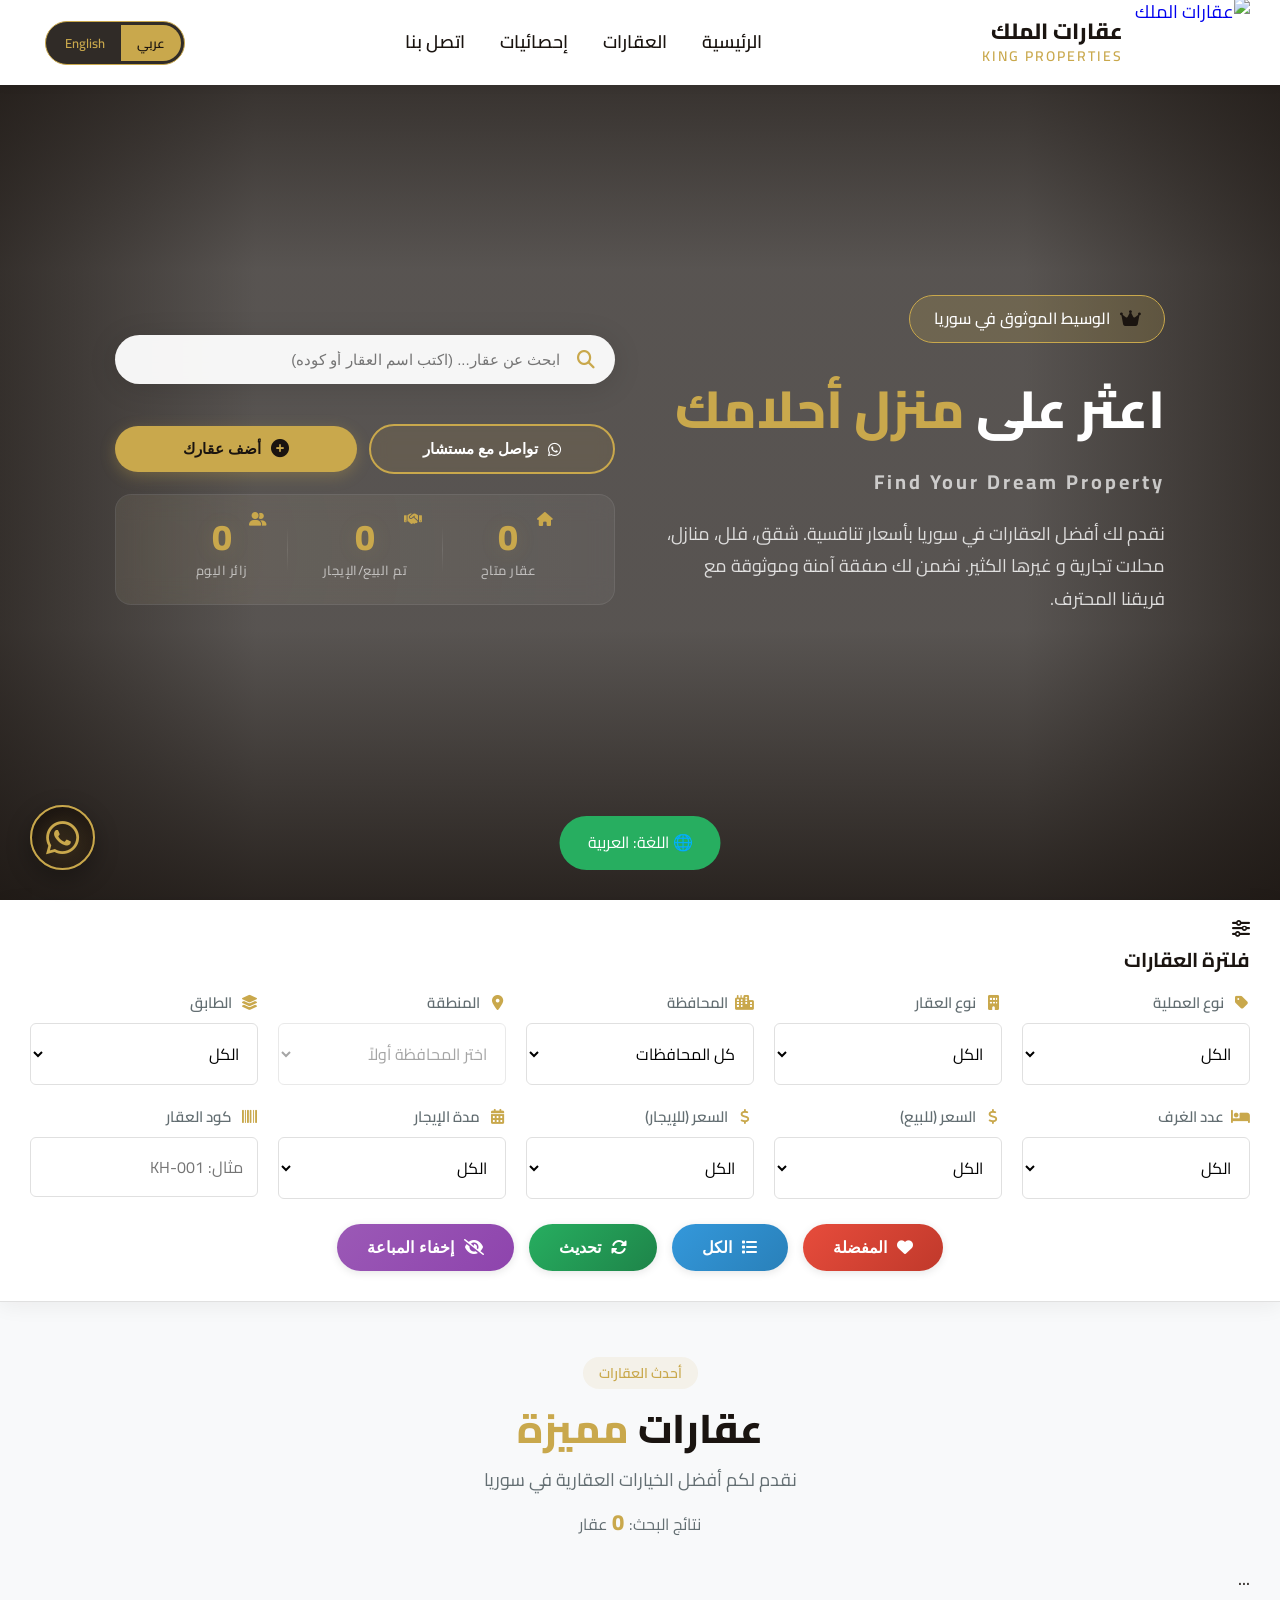
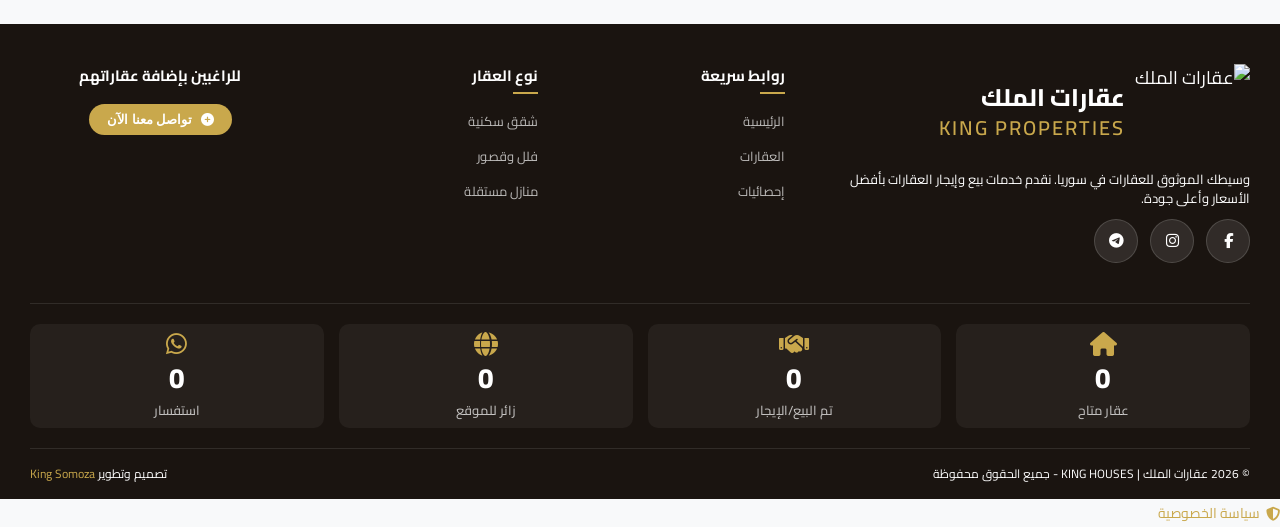
==== commit d896bba9: "Add files via upload" ====
--- a/index.html
+++ b/index.html
@@ -12,14 +12,14 @@
         <!-- ===== Open Graph Meta Tags ===== -->
         <meta property="og:type" content="website">
         <meta property="og:url" content="https://king-properties.pages.dev/">
-        <meta property="og:image" content="https://res.cloudinary.com/dkdilpnuc/image/upload/v1783195143/king-propertis-logo-removebg-preview_t5hses.png">
+        <meta property="og:image" content="https://res.cloudinary.com/kingsomoza/image/upload/v1783195143/king-propertis-logo-removebg-preview_t5hses.png">
         <meta property="og:image:width" content="1200">
         <meta property="og:image:height" content="630">
         <meta property="og:image:alt" content="عقارات الملك - العقارات الفاخرة في سوريا | King Properties - Luxury Real Estate in Syria">
         
         <!-- Twitter Card -->
         <meta name="twitter:card" content="summary_large_image">
-        <meta name="twitter:image" content="https://res.cloudinary.com/dkdilpnuc/image/upload/v1783195143/king-propertis-logo-removebg-preview_t5hses.png">
+        <meta name="twitter:image" content="https://res.cloudinary.com/kingsomoza/image/upload/v1783195143/king-propertis-logo-removebg-preview_t5hses.png">
         
         <!-- سيتم تحديث هذه القيم بواسطة JavaScript -->
         <meta name="description" id="metaDescription" content="عقارات الملك - دليلك الموثوق لشراء وتأجير العقارات في سوريا">
@@ -43,9 +43,11 @@
 <!-- ===== PRELOADER ===== -->
 <div id="preloader">
     <div class="preloader-content">
-        <img src="https://res.cloudinary.com/dkdilpnuc/image/upload/v1783195143/king-propertis-logo-removebg-preview_t5hses.png" alt="عقارات الملك" class="preloader-logo">
-        <div class="preloader-text">King Properties</div>
-        <div class="preloader-dots"><span></span><span></span><span></span></div>
+        <img src="https://res.cloudinary.com/kingsomoza/image/upload/v1783195143/king-propertis-logo-removebg-preview_t5hses.png" alt="عقارات الملك" class="preloader-logo">
+        <!-- تم إزالة كلمة "King Properties" -->
+        <div class="preloader-dots">
+            <span></span><span></span><span></span><span></span><span></span>
+        </div>
     </div>
 </div>
 
@@ -54,7 +56,7 @@
     <div class="container">
         <div class="header-wrapper">
             <a href="#" class="logo">
-                <img src="https://res.cloudinary.com/dkdilpnuc/image/upload/v1783195143/king-propertis-logo-removebg-preview_t5hses.png" alt="عقارات الملك" class="logo-img">
+                <img src="https://res.cloudinary.com/kingsomoza/image/upload/v1783195143/king-propertis-logo-removebg-preview_t5hses.png" alt="عقارات الملك" class="logo-img">
                 <div class="logo-text">
                     <span class="logo-ar">عقارات الملك</span>
                     <span class="logo-en">KING PROPERTIES</span>
@@ -253,7 +255,7 @@
         <div class="footer-grid">
             <div class="footer-about">
                 <div class="footer-logo">
-                    <img src="https://res.cloudinary.com/dkdilpnuc/image/upload/v1783195143/king-propertis-logo-removebg-preview_t5hses.png" alt="عقارات الملك" class="logo-img">
+                    <img src="https://res.cloudinary.com/kingsomoza/image/upload/v1783195143/king-propertis-logo-removebg-preview_t5hses.png" alt="عقارات الملك" class="logo-img">
                     <div>
                         <span class="logo-ar">عقارات الملك</span>
                         <span class="logo-en">KING PROPERTIES</span>
@@ -401,12 +403,12 @@
             <button class="modal-close" onclick="closePropertyModal()">✕</button>
         </div>
         <div class="modal-body property-detail-body">
-            <div class="property-gallery">
+            <!-- ✅ المعرض - ثابت في الأعلى -->
+            <div class="property-gallery" id="propertyGallery">
                 <div class="gallery-main" id="galleryMain">
-                    <!-- ✅ تم إزالة <img> الثابت واستبداله بعناصر ديناميكية -->
-                    <!-- ✅ سيتم إضافة الصور/الفيديو هنا بواسطة JavaScript -->
-                    
-                    <!-- ✅ أزرار التنقل - تظهر دائماً -->
+                    <button class="zoom-btn" id="zoomBtn" title="فتح الصورة بحجم كامل" onclick="openZoom()">
+                        <i class="fas fa-expand"></i>
+                    </button>
                     <div class="gallery-nav">
                         <button class="gallery-nav-btn prev" onclick="prevPropImg()" aria-label="السابق">
                             <i class="fas fa-chevron-right"></i>
@@ -415,52 +417,90 @@
                             <i class="fas fa-chevron-left"></i>
                         </button>
                     </div>
-                    
-                    <!-- ✅ عداد الصور -->
                     <div class="image-counter" id="imageCounter">0/0</div>
                 </div>
-                <div class="gallery-thumbs" id="galleryThumbs"></div>
-            </div>
-            <div class="property-info">
+            </div>
+            
+            <!-- ✅ المعلومات - قابلة للتمرير -->
+            <div class="property-info" id="propertyInfo">
+                <!-- صف العنوان والموقع والكود -->
                 <div class="property-header">
-                    <div>
+                    <div class="property-title-section">
                         <h2 id="propModalName">العنوان</h2>
-                        <p class="property-code" id="propModalCode">كود: --</p>
-                    </div>
-                    <div class="property-price-box">
-                        <div class="property-price" id="propModalPrice">--</div>
-                        <div class="property-views" id="propModalViews">
-                            <i class="fas fa-eye"></i> <span id="viewsCount">0</span> مشاهدة
-                        </div>
-                    </div>
-                </div>
-                <div class="property-meta">
-                    <span class="meta-badge" id="propModalType">--</span>
-                    <span class="meta-badge"><i class="fas fa-map-marker-alt"></i> <span id="propModalLocation">--</span></span>
-                </div>
-                <div class="property-description"><h4>الوصف</h4><p id="propModalDesc">--</p></div>
-                <div class="property-specs"><h4>المواصفات</h4><div class="specs-grid" id="propModalSpecs"></div></div>
-                <div class="property-map"><h4>الموقع على الخريطة</h4><div id="propModalMap" class="map-container"></div></div>
-                <div class="property-suggestions"><h4>عقارات مشابهة</h4><div class="suggestions-grid" id="propSuggestions"></div></div>
+                        <div class="property-meta-row">
+                            <span class="meta-badge" id="propModalType">--</span>
+                            <span class="meta-badge location-badge">
+                                <i class="fas fa-map-marker-alt"></i> 
+                                <span id="propModalLocation">--</span>
+                            </span>
+                            <span class="meta-badge code-badge">
+                                <i class="fas fa-barcode"></i> 
+                                <span id="propModalCodeSmall">--</span>
+                            </span>
+                        </div>
+                    </div>
+                    <div class="property-stats-mini">
+                        <div class="stat-mini">
+                            <i class="fas fa-eye"></i>
+                            <span id="propModalViewsCount">0</span>
+                        </div>
+                        <div class="stat-mini">
+                            <i class="fas fa-heart"></i>
+                            <span id="propModalFavCount">0</span>
+                        </div>
+                    </div>
+                </div>
+            
+                <!-- صف السعر الذهبي -->
+                <div class="property-price-gold">
+                    <div class="price-gold-content">
+                        <span class="price-gold-label" id="propModalTypeLabel">للبيع</span>
+                        <span class="price-gold-value" id="propModalPrice">--</span>
+                        <span class="price-gold-currency" id="propModalCurrency">$</span>
+                        <span class="price-gold-period" id="propModalPriceExtra"></span>
+                    </div>
+                </div>
+            
+                <!-- باقي المحتوى -->
+                <div class="property-description">
+                    <h4><i class="fas fa-align-left"></i> <span data-i18n="property_description_title">الوصف</span></h4>
+                    <p id="propModalDesc">--</p>
+                </div>
+            
+                <div class="property-specs">
+                    <h4><i class="fas fa-list-ul"></i> <span data-i18n="property_specs_title">المواصفات</span></h4>
+                    <div class="specs-grid" id="propModalSpecs"></div>
+                </div>
+            
+                <div class="property-map">
+                    <h4><i class="fas fa-map-marked-alt"></i> <span data-i18n="property_map_title">الموقع على الخريطة</span></h4>
+                    <div id="propModalMap" class="map-container"></div>
+                </div>
+            
+                <div class="property-suggestions">
+                    <h4><i class="fas fa-building"></i> <span data-i18n="property_similar_title">عقارات مشابهة</span></h4>
+                    <div class="suggestions-grid" id="propSuggestions"></div>
+                </div>
+            
                 <div class="property-actions">
                     <button class="action-btn contact" onclick="contactFromProperty()">
-                        <i class="fab fa-whatsapp"></i><span>تواصل بخصوص هذا العقار</span>
+                        <i class="fab fa-whatsapp"></i><span data-i18n="property_contact_btn">تواصل بخصوص هذا العقار</span>
                     </button>
                     <button class="action-btn share" onclick="shareFromModal()">
-                        <i class="fas fa-share-alt"></i> <span>مشاركة العقار</span>
+                        <i class="fas fa-share-alt"></i> <span data-i18n="property_share_btn">مشاركة</span>
                     </button>
                     <button class="action-btn favorite" onclick="toggleFavoriteFromModal()">
-                        <i class="far fa-heart"></i> <span>إضافة للمفضلة</span>
-                        <span id="modalFavCount" style="display: none;"></span>
+                        <i class="far fa-heart"></i> <span data-i18n="property_favorite_btn">المفضلة</span>
                     </button>
                     <button class="action-btn copy-link" onclick="copyPropertyLink()">
-                        <i class="fas fa-link"></i> <span>نسخ الرابط</span>
+                        <i class="fas fa-link"></i> <span data-i18n="property_copy_link_btn">نسخ الرابط</span>
                     </button>
                 </div>
             </div>
         </div>
     </div>
 </div>
+
 
 <!-- ===== PRIVACY LINK ===== -->
 <div class="footer-privacy">
--- a/style.css
+++ b/style.css
@@ -71,15 +71,16 @@
     text-align: center;
 }
 .preloader-logo {
-    width: 180px;
-    height: 180px;
-    max-width: 70vw;
-    max-height: 70vw;
+    width: 280px; /* تم التكبير من 180px إلى 280px */
+    height: 280px;
+    max-width: 80vw;
+    max-height: 80vw;
     object-fit: contain;
-    margin-bottom: 20px;
-    animation: crownPulse 1.5s ease-in-out infinite;
+    margin-bottom: 30px;
+    /* تم إزالة animation: crownPulse */
 }
 .preloader-text {
+    display: none; /* إخفاء النص */
     font-size: 24px;
     font-weight: 700;
     color: var(--primary);
@@ -88,18 +89,24 @@
 }
 .preloader-dots {
     display: flex;
-    gap: 10px;
+    gap: 12px; /* زيادة المسافة بين النقاط */
     justify-content: center;
-}
+    margin-top: 10px;
+}
+
 .preloader-dots span {
-    width: 10px;
-    height: 10px;
+    width: 14px; /* تكبير النقاط قليلاً */
+    height: 14px;
     background: var(--primary);
     border-radius: 50%;
     animation: dotsPulse 1.5s ease-in-out infinite;
 }
-.preloader-dots span:nth-child(2) { animation-delay: 0.3s; }
-.preloader-dots span:nth-child(3) { animation-delay: 0.6s; }
+
+.preloader-dots span:nth-child(1) { animation-delay: 0s; }
+.preloader-dots span:nth-child(2) { animation-delay: 0.15s; }
+.preloader-dots span:nth-child(3) { animation-delay: 0.3s; }
+.preloader-dots span:nth-child(4) { animation-delay: 0.45s; }
+.preloader-dots span:nth-child(5) { animation-delay: 0.6s; }
 
 @keyframes crownPulse {
     0%, 100% { transform: scale(1); opacity: 1; }
@@ -119,6 +126,7 @@
     left: 0;
     width: 100%;
     background: rgba(255,255,255,0.95);
+    background: #ffffff;
     backdrop-filter: blur(10px);
     box-shadow: var(--shadow-sm);
     z-index: 1000;
@@ -280,7 +288,7 @@
             rgba(26, 20, 16, 0.7) 100%
         ),
         /* الصورة */
-        url('https://res.cloudinary.com/dkdilpnuc/image/upload/v1783203152/king-houses-header-bg_h3klgm.webp') center/cover no-repeat;
+        url('https://res.cloudinary.com/kingsomoza/image/upload/v1783203152/king-houses-header-bg_h3klgm.webp') center/cover no-repeat;
     background-attachment: fixed;
 }
 
@@ -1160,26 +1168,32 @@
 /* ============================================
    MODALS
    ============================================ */
-.modal-overlay {
-    position: fixed;
-    top: 0;
-    left: 0;
-    width: 100%;
-    height: 100%;
-    background: rgba(0,0,0,0.8);
-    backdrop-filter: blur(4px);
-    display: flex;
-    align-items: center;
-    justify-content: center;
-    z-index: 2000;
-    visibility: hidden;
-    opacity: 0;
-    transition: var(--transition);
-}
+   .modal-overlay {
+    position: fixed !important;
+    top: 0 !important;
+    left: 0 !important;
+    width: 100% !important;
+    height: 100% !important;
+    background: rgba(0, 0, 0, 0.85) !important;
+    display: flex !important;
+    align-items: center !important;
+    justify-content: center !important;
+    z-index: 999999 !important;
+    visibility: hidden !important;
+    opacity: 0 !important;
+    transition: all 0.3s ease !important;
+    padding: 20px !important;
+    overflow: hidden !important;
+    /* 🔥 منع التمرير خلف المودال */
+    overscroll-behavior: none !important;
+    -webkit-overflow-scrolling: touch !important;
+}
+
 .modal-overlay.active {
-    visibility: visible;
-    opacity: 1;
-}
+    visibility: visible !important;
+    opacity: 1 !important;
+}
+
 .modal-container {
     background: var(--white);
     border-radius: var(--radius-lg);
@@ -2211,7 +2225,9 @@
 /* ============================================
    UTILITIES
    ============================================ */
-.card-main-img { loading: lazy; }
+.card-main-img { 
+    /* loading: lazy; تم إزالتها لأنها ليست خاصية CSS */
+}
 .property-card { will-change: transform; transform: translateZ(0); }
 .filters-wrapper { max-height: 80vh; overflow-y: auto; }
 html[dir="ltr"] .container,
@@ -4478,4 +4494,4268 @@
     backdrop-filter: blur(4px) !important;
     border: 1px solid rgba(255, 255, 255, 0.1) !important;
     letter-spacing: 0.5px !important;
+}
+
+/* ✅ إصلاح عرض الصور في المودال */
+#galleryMain .media-wrapper {
+    display: flex !important;
+    align-items: center !important;
+    justify-content: center !important;
+    background: #0a0a0a !important;
+}
+
+#galleryMain .media-wrapper img,
+#galleryMain .media-wrapper video {
+    max-width: 100% !important;
+    max-height: 100% !important;
+    width: auto !important;
+    height: auto !important;
+    object-fit: contain !important;
+    display: block !important;
+    background: transparent !important;
+}
+
+/* ============================================
+   ZOOM BUTTON & MODAL
+   ============================================ */
+
+/* زر التكبير */
+.zoom-btn {
+    position: absolute;
+    bottom: 20px;
+    left: 20px;
+    z-index: 50;
+    background: rgba(0, 0, 0, 0.7);
+    border: 2px solid rgba(255, 255, 255, 0.2);
+    border-radius: 50%;
+    width: 45px;
+    height: 45px;
+    display: flex;
+    align-items: center;
+    justify-content: center;
+    cursor: pointer;
+    transition: all 0.3s ease;
+    color: white;
+    font-size: 20px;
+    backdrop-filter: blur(4px);
+}
+
+.zoom-btn:hover {
+    background: var(--primary);
+    border-color: var(--primary);
+    transform: scale(1.1);
+    box-shadow: 0 0 30px rgba(201, 168, 76, 0.4);
+}
+
+/* زر الخروج من التكبير */
+.zoom-close-btn {
+    position: fixed;
+    top: 20px;
+    right: 20px;
+    z-index: 10002;
+    background: rgba(0, 0, 0, 0.8);
+    border: 2px solid rgba(255, 255, 255, 0.3);
+    border-radius: 50%;
+    width: 50px;
+    height: 50px;
+    display: flex;
+    align-items: center;
+    justify-content: center;
+    cursor: pointer;
+    transition: all 0.3s ease;
+    color: white;
+    font-size: 24px;
+    backdrop-filter: blur(4px);
+    display: none;
+}
+
+.zoom-close-btn:hover {
+    background: var(--danger);
+    border-color: var(--danger);
+    transform: scale(1.1);
+}
+
+/* وضع التكبير */
+.zoom-overlay {
+    position: fixed;
+    top: 0;
+    left: 0;
+    width: 100%;
+    height: 100%;
+    background: rgba(0, 0, 0, 0.95);
+    z-index: 10001;
+    display: none;
+    align-items: center;
+    justify-content: center;
+    cursor: zoom-out;
+    padding: 20px;
+}
+
+.zoom-overlay.active {
+    display: flex;
+}
+
+.zoom-overlay img {
+    max-width: 95%;
+    max-height: 95%;
+    object-fit: contain;
+    border-radius: 8px;
+    box-shadow: 0 20px 60px rgba(0, 0, 0, 0.8);
+    animation: zoomIn 0.3s ease;
+}
+
+.zoom-overlay video {
+    max-width: 95%;
+    max-height: 95%;
+    object-fit: contain;
+    border-radius: 8px;
+    box-shadow: 0 20px 60px rgba(0, 0, 0, 0.8);
+    animation: zoomIn 0.3s ease;
+    background: #000;
+}
+
+@keyframes zoomIn {
+    from { transform: scale(0.8); opacity: 0; }
+    to { transform: scale(1); opacity: 1; }
+}
+
+/* تحسين زر التكبير للجوال */
+@media (max-width: 768px) {
+    .zoom-btn {
+        width: 40px;
+        height: 40px;
+        font-size: 16px;
+        bottom: 15px;
+        left: 15px;
+    }
+    
+    .zoom-close-btn {
+        width: 44px;
+        height: 44px;
+        font-size: 20px;
+        top: 15px;
+        right: 15px;
+    }
+}
+
+/* ============================================
+   ZOOM BUTTON & MODAL
+   ============================================ */
+
+/* زر التكبير */
+.zoom-btn {
+    position: absolute;
+    bottom: 20px;
+    left: 20px;
+    z-index: 50;
+    background: rgba(0, 0, 0, 0.7);
+    border: 2px solid rgba(255, 255, 255, 0.2);
+    border-radius: 50%;
+    width: 45px;
+    height: 45px;
+    display: flex;
+    align-items: center;
+    justify-content: center;
+    cursor: pointer;
+    transition: all 0.3s ease;
+    color: white;
+    font-size: 20px;
+    backdrop-filter: blur(4px);
+}
+
+.zoom-btn:hover {
+    background: var(--primary);
+    border-color: var(--primary);
+    transform: scale(1.1);
+    box-shadow: 0 0 30px rgba(201, 168, 76, 0.4);
+}
+
+/* زر الخروج من التكبير */
+.zoom-close-btn {
+    position: fixed;
+    top: 20px;
+    right: 20px;
+    z-index: 10002;
+    background: rgba(0, 0, 0, 0.8);
+    border: 2px solid rgba(255, 255, 255, 0.3);
+    border-radius: 50%;
+    width: 50px;
+    height: 50px;
+    display: none;
+    align-items: center;
+    justify-content: center;
+    cursor: pointer;
+    transition: all 0.3s ease;
+    color: white;
+    font-size: 24px;
+    backdrop-filter: blur(4px);
+}
+
+.zoom-close-btn:hover {
+    background: var(--danger);
+    border-color: var(--danger);
+    transform: scale(1.1);
+}
+
+/* نافذة التكبير */
+.zoom-overlay {
+    position: fixed;
+    top: 0;
+    left: 0;
+    width: 100%;
+    height: 100%;
+    background: rgba(0, 0, 0, 0.95);
+    z-index: 10001;
+    display: none;
+    align-items: center;
+    justify-content: center;
+    cursor: zoom-out;
+    padding: 20px;
+}
+
+.zoom-overlay.active {
+    display: flex;
+}
+
+.zoom-overlay img,
+.zoom-overlay video {
+    max-width: 95%;
+    max-height: 95%;
+    object-fit: contain;
+    border-radius: 8px;
+    box-shadow: 0 20px 60px rgba(0, 0, 0, 0.8);
+    animation: zoomIn 0.3s ease;
+}
+
+.zoom-overlay video {
+    background: #000;
+}
+
+@keyframes zoomIn {
+    from { transform: scale(0.8); opacity: 0; }
+    to { transform: scale(1); opacity: 1; }
+}
+
+/* تحسين للجوال */
+@media (max-width: 768px) {
+    .zoom-btn {
+        width: 40px;
+        height: 40px;
+        font-size: 16px;
+        bottom: 15px;
+        left: 15px;
+    }
+    
+    .zoom-close-btn {
+        width: 44px;
+        height: 44px;
+        font-size: 20px;
+        top: 15px;
+        right: 15px;
+    }
+}
+
+/* ✅ التأكد من ظهور زر التكبير */
+#zoomBtn {
+    display: flex !important;
+    position: absolute !important;
+    bottom: 20px !important;
+    left: 20px !important;
+    z-index: 999 !important;
+    background: rgba(0, 0, 0, 0.7) !important;
+    border: 2px solid rgba(255, 255, 255, 0.2) !important;
+    border-radius: 50% !important;
+    width: 45px !important;
+    height: 45px !important;
+    align-items: center !important;
+    justify-content: center !important;
+    cursor: pointer !important;
+    color: white !important;
+    font-size: 20px !important;
+    backdrop-filter: blur(4px) !important;
+    transition: all 0.3s ease !important;
+}
+
+#zoomBtn:hover {
+    background: var(--primary) !important;
+    border-color: var(--primary) !important;
+    transform: scale(1.1) !important;
+    box-shadow: 0 0 30px rgba(201, 168, 76, 0.4) !important;
+}
+
+/* ✅ التأكد من ظهور زر الخروج */
+#zoomCloseBtn {
+    display: none !important;
+}
+
+#zoomOverlay.active #zoomCloseBtn {
+    display: flex !important;
+}
+
+/* ===== إصلاح نهائي لظهور زر التكبير ===== */
+#zoomBtn {
+    display: flex !important;
+    position: absolute !important;
+    bottom: 20px !important;
+    left: 20px !important;
+    z-index: 9999 !important;
+    background: rgba(0, 0, 0, 0.75) !important;
+    border: 2px solid rgba(255, 255, 255, 0.25) !important;
+    border-radius: 50% !important;
+    width: 48px !important;
+    height: 48px !important;
+    align-items: center !important;
+    justify-content: center !important;
+    cursor: pointer !important;
+    color: #ffffff !important;
+    font-size: 20px !important;
+    backdrop-filter: blur(4px) !important;
+    transition: all 0.3s ease !important;
+    box-shadow: 0 4px 20px rgba(0, 0, 0, 0.4) !important;
+}
+
+#zoomBtn:hover {
+    background: var(--primary) !important;
+    border-color: var(--primary) !important;
+    transform: scale(1.12) !important;
+    box-shadow: 0 0 35px rgba(201, 168, 76, 0.5) !important;
+    color: #1a1410 !important;
+}
+
+#zoomBtn i {
+    font-size: 20px !important;
+}
+
+/* ✅ زر الخروج - يظهر فقط عند تفعيل التكبير */
+#zoomCloseBtn {
+    position: fixed !important;
+    top: 20px !important;
+    right: 20px !important;
+    z-index: 10002 !important;
+    background: rgba(0, 0, 0, 0.8) !important;
+    border: 2px solid rgba(255, 255, 255, 0.3) !important;
+    border-radius: 50% !important;
+    width: 50px !important;
+    height: 50px !important;
+    display: none !important;
+    align-items: center !important;
+    justify-content: center !important;
+    cursor: pointer !important;
+    color: #ffffff !important;
+    font-size: 24px !important;
+    backdrop-filter: blur(4px) !important;
+    transition: all 0.3s ease !important;
+    box-shadow: 0 4px 20px rgba(0, 0, 0, 0.4) !important;
+}
+
+#zoomCloseBtn:hover {
+    background: var(--danger) !important;
+    border-color: var(--danger) !important;
+    transform: scale(1.1) !important;
+}
+
+#zoomOverlay.active #zoomCloseBtn {
+    display: flex !important;
+}
+
+/* ✅ نافذة التكبير */
+#zoomOverlay {
+    position: fixed !important;
+    top: 0 !important;
+    left: 0 !important;
+    width: 100% !important;
+    height: 100% !important;
+    background: rgba(0, 0, 0, 0.95) !important;
+    z-index: 10001 !important;
+    display: none !important;
+    align-items: center !important;
+    justify-content: center !important;
+    cursor: zoom-out !important;
+    padding: 20px !important;
+}
+
+#zoomOverlay.active {
+    display: flex !important;
+}
+
+#zoomOverlay img,
+#zoomOverlay video {
+    max-width: 95% !important;
+    max-height: 95% !important;
+    object-fit: contain !important;
+    border-radius: 8px !important;
+    box-shadow: 0 20px 60px rgba(0, 0, 0, 0.8) !important;
+    animation: zoomIn 0.3s ease !important;
+}
+
+#zoomOverlay video {
+    background: #000 !important;
+}
+
+@keyframes zoomIn {
+    from { transform: scale(0.8); opacity: 0; }
+    to { transform: scale(1); opacity: 1; }
+}
+
+/* ✅ استجابة للجوال */
+@media (max-width: 768px) {
+    #zoomBtn {
+        width: 40px !important;
+        height: 40px !important;
+        font-size: 16px !important;
+        bottom: 15px !important;
+        left: 15px !important;
+    }
+    
+    #zoomBtn i {
+        font-size: 16px !important;
+    }
+    
+    #zoomCloseBtn {
+        width: 44px !important;
+        height: 44px !important;
+        font-size: 20px !important;
+        top: 15px !important;
+        right: 15px !important;
+    }
+}
+
+/* نافذة التكبير */
+#zoomOverlay {
+    position: fixed !important;
+    top: 0 !important;
+    left: 0 !important;
+    width: 100% !important;
+    height: 100% !important;
+    background: rgba(0, 0, 0, 0.95) !important;
+    z-index: 10001 !important;
+    display: none !important;
+    align-items: center !important;
+    justify-content: center !important;
+    cursor: zoom-out !important;
+    padding: 20px !important;
+}
+
+#zoomOverlay.active {
+    display: flex !important;
+}
+
+#zoomOverlay img,
+#zoomOverlay video {
+    max-width: 95% !important;
+    max-height: 95% !important;
+    object-fit: contain !important;
+    border-radius: 8px !important;
+    box-shadow: 0 20px 60px rgba(0, 0, 0, 0.8) !important;
+}
+
+#zoomOverlay video {
+    background: #000 !important;
+}
+
+/* زر الخروج */
+#zoomCloseBtn {
+    position: fixed !important;
+    top: 20px !important;
+    right: 20px !important;
+    z-index: 10002 !important;
+    background: rgba(0, 0, 0, 0.8) !important;
+    border: 2px solid rgba(255, 255, 255, 0.3) !important;
+    border-radius: 50% !important;
+    width: 50px !important;
+    height: 50px !important;
+    display: none !important;
+    align-items: center !important;
+    justify-content: center !important;
+    cursor: pointer !important;
+    color: #ffffff !important;
+    font-size: 24px !important;
+    backdrop-filter: blur(4px) !important;
+    transition: all 0.3s ease !important;
+}
+
+#zoomCloseBtn:hover {
+    background: var(--danger) !important;
+    border-color: var(--danger) !important;
+    transform: scale(1.1) !important;
+}
+
+#zoomOverlay.active #zoomCloseBtn {
+    display: flex !important;
+}
+
+/* زر التكبير */
+.zoom-btn {
+    position: absolute !important;
+    bottom: 20px !important;
+    left: 20px !important;
+    z-index: 9999 !important;
+    background: rgba(0, 0, 0, 0.75) !important;
+    border: 2px solid rgba(255, 255, 255, 0.25) !important;
+    border-radius: 50% !important;
+    width: 48px !important;
+    height: 48px !important;
+    display: flex !important;
+    align-items: center !important;
+    justify-content: center !important;
+    cursor: pointer !important;
+    color: #ffffff !important;
+    font-size: 20px !important;
+    backdrop-filter: blur(4px) !important;
+    transition: all 0.3s ease !important;
+    box-shadow: 0 4px 20px rgba(0, 0, 0, 0.4) !important;
+}
+
+.zoom-btn:hover {
+    background: var(--primary) !important;
+    border-color: var(--primary) !important;
+    transform: scale(1.12) !important;
+    box-shadow: 0 0 35px rgba(201, 168, 76, 0.5) !important;
+    color: #1a1410 !important;
+}
+
+/* ============================================
+   ZOOM OVERLAY - تحسين عرض الصور والفيديو
+   ============================================ */
+
+/* نافذة التكبير */
+#zoomOverlay {
+    position: fixed !important;
+    top: 0 !important;
+    left: 0 !important;
+    width: 100% !important;
+    height: 100% !important;
+    background: rgba(0, 0, 0, 0.95) !important;
+    z-index: 10001 !important;
+    display: none !important;
+    align-items: center !important;
+    justify-content: center !important;
+    padding: 20px !important;
+}
+
+#zoomOverlay.active {
+    display: flex !important;
+}
+
+/* الصورة في نافذة التكبير */
+#zoomImage {
+    max-width: 95% !important;
+    max-height: 95% !important;
+    width: auto !important;
+    height: auto !important;
+    object-fit: contain !important;
+    border-radius: 8px !important;
+    box-shadow: 0 20px 60px rgba(0, 0, 0, 0.8) !important;
+    display: none !important;
+    background: transparent !important;
+}
+
+/* الفيديو في نافذة التكبير */
+#zoomVideo {
+    max-width: 95% !important;
+    max-height: 95% !important;
+    width: auto !important;
+    height: auto !important;
+    object-fit: contain !important;
+    border-radius: 8px !important;
+    box-shadow: 0 20px 60px rgba(0, 0, 0, 0.8) !important;
+    display: none !important;
+    background: #000 !important;
+}
+
+/* زر الخروج من التكبير */
+#zoomCloseBtn {
+    position: fixed !important;
+    top: 20px !important;
+    right: 20px !important;
+    z-index: 10002 !important;
+    background: rgba(0, 0, 0, 0.8) !important;
+    border: 2px solid rgba(255, 255, 255, 0.3) !important;
+    border-radius: 50% !important;
+    width: 50px !important;
+    height: 50px !important;
+    display: none !important;
+    align-items: center !important;
+    justify-content: center !important;
+    cursor: pointer !important;
+    color: #ffffff !important;
+    font-size: 24px !important;
+    backdrop-filter: blur(4px) !important;
+    transition: all 0.3s ease !important;
+    box-shadow: 0 4px 20px rgba(0, 0, 0, 0.4) !important;
+}
+
+#zoomCloseBtn:hover {
+    background: var(--danger) !important;
+    border-color: var(--danger) !important;
+    transform: scale(1.1) !important;
+}
+
+#zoomOverlay.active #zoomCloseBtn {
+    display: flex !important;
+}
+
+/* ============================================
+   ZOOM OVERLAY - نافذة التكبير في كامل الشاشة
+   ============================================ */
+
+   #zoomOverlay {
+    position: fixed !important;
+    top: 0 !important;
+    left: 0 !important;
+    width: 100% !important;
+    height: 100% !important;
+    background: rgba(0, 0, 0, 0.95) !important;
+    z-index: 99999 !important; /* زيادة الأولوية */
+    display: none !important;
+    align-items: center !important;
+    justify-content: center !important;
+    padding: 20px !important;
+    margin: 0 !important;
+    cursor: zoom-out !important;
+}
+
+#zoomOverlay.active {
+    display: flex !important;
+}
+
+/* الصورة في نافذة التكبير */
+#zoomImage {
+    max-width: 95% !important;
+    max-height: 95% !important;
+    width: auto !important;
+    height: auto !important;
+    object-fit: contain !important;
+    border-radius: 8px !important;
+    box-shadow: 0 20px 60px rgba(0, 0, 0, 0.8) !important;
+    display: none !important;
+    background: transparent !important;
+}
+
+/* الفيديو في نافذة التكبير */
+#zoomVideo {
+    max-width: 95% !important;
+    max-height: 95% !important;
+    width: auto !important;
+    height: auto !important;
+    object-fit: contain !important;
+    border-radius: 8px !important;
+    box-shadow: 0 20px 60px rgba(0, 0, 0, 0.8) !important;
+    display: none !important;
+    background: #000 !important;
+}
+
+/* زر الخروج من التكبير */
+#zoomCloseBtn {
+    position: fixed !important;
+    top: 20px !important;
+    right: 20px !important;
+    z-index: 100000 !important;
+    background: rgba(0, 0, 0, 0.8) !important;
+    border: 2px solid rgba(255, 255, 255, 0.3) !important;
+    border-radius: 50% !important;
+    width: 50px !important;
+    height: 50px !important;
+    display: none !important;
+    align-items: center !important;
+    justify-content: center !important;
+    cursor: pointer !important;
+    color: #ffffff !important;
+    font-size: 24px !important;
+    backdrop-filter: blur(4px) !important;
+    transition: all 0.3s ease !important;
+    box-shadow: 0 4px 20px rgba(0, 0, 0, 0.4) !important;
+}
+
+#zoomCloseBtn:hover {
+    background: var(--danger) !important;
+    border-color: var(--danger) !important;
+    transform: scale(1.1) !important;
+}
+
+#zoomOverlay.active #zoomCloseBtn {
+    display: flex !important;
+}
+
+/* ============================================
+   ZOOM OVERLAY - نافذة التكبير في كامل الشاشة
+   ============================================ */
+
+   #zoomOverlay {
+    position: fixed !important;
+    top: 0 !important;
+    left: 0 !important;
+    width: 100% !important;
+    height: 100% !important;
+    background: rgba(0, 0, 0, 0.95) !important;
+    z-index: 999999 !important;
+    display: none !important;
+    align-items: center !important;
+    justify-content: center !important;
+    padding: 20px !important;
+    margin: 0 !important;
+    cursor: zoom-out !important;
+}
+
+#zoomOverlay.active {
+    display: flex !important;
+}
+
+#zoomImage {
+    max-width: 95% !important;
+    max-height: 95% !important;
+    width: auto !important;
+    height: auto !important;
+    object-fit: contain !important;
+    border-radius: 8px !important;
+    box-shadow: 0 20px 60px rgba(0, 0, 0, 0.8) !important;
+    display: none !important;
+}
+
+#zoomVideo {
+    max-width: 95% !important;
+    max-height: 95% !important;
+    width: auto !important;
+    height: auto !important;
+    object-fit: contain !important;
+    border-radius: 8px !important;
+    box-shadow: 0 20px 60px rgba(0, 0, 0, 0.8) !important;
+    display: none !important;
+    background: #000 !important;
+}
+
+#zoomCloseBtn {
+    position: fixed !important;
+    top: 20px !important;
+    right: 20px !important;
+    z-index: 1000000 !important;
+    background: rgba(0, 0, 0, 0.8) !important;
+    border: 2px solid rgba(255, 255, 255, 0.3) !important;
+    border-radius: 50% !important;
+    width: 50px !important;
+    height: 50px !important;
+    display: none !important;
+    align-items: center !important;
+    justify-content: center !important;
+    cursor: pointer !important;
+    color: #ffffff !important;
+    font-size: 24px !important;
+    backdrop-filter: blur(4px) !important;
+    transition: all 0.3s ease !important;
+    box-shadow: 0 4px 20px rgba(0, 0, 0, 0.4) !important;
+}
+
+#zoomCloseBtn:hover {
+    background: var(--danger) !important;
+    border-color: var(--danger) !important;
+    transform: scale(1.1) !important;
+}
+
+#zoomOverlay.active #zoomCloseBtn {
+    display: flex !important;
+}
+
+/* ============================================
+   ZOOM OVERLAY - إصلاح نهائي
+   ============================================ */
+
+   #zoomOverlay {
+    position: fixed !important;
+    top: 0 !important;
+    left: 0 !important;
+    width: 100% !important;
+    height: 100% !important;
+    background: rgba(0, 0, 0, 0.95) !important;
+    z-index: 999999 !important;
+    display: none !important;
+    align-items: center !important;
+    justify-content: center !important;
+    padding: 20px !important;
+    margin: 0 !important;
+    cursor: zoom-out !important;
+}
+
+#zoomOverlay.active {
+    display: flex !important;
+}
+
+#zoomImage {
+    max-width: 95% !important;
+    max-height: 95% !important;
+    width: auto !important;
+    height: auto !important;
+    object-fit: contain !important;
+    border-radius: 8px !important;
+    box-shadow: 0 20px 60px rgba(0, 0, 0, 0.8) !important;
+    display: none !important;
+}
+
+#zoomVideo {
+    max-width: 95% !important;
+    max-height: 95% !important;
+    width: auto !important;
+    height: auto !important;
+    object-fit: contain !important;
+    border-radius: 8px !important;
+    box-shadow: 0 20px 60px rgba(0, 0, 0, 0.8) !important;
+    display: none !important;
+    background: #000 !important;
+}
+
+#zoomCloseBtn {
+    position: fixed !important;
+    top: 20px !important;
+    right: 20px !important;
+    z-index: 1000000 !important;
+    background: rgba(0, 0, 0, 0.8) !important;
+    border: 2px solid rgba(255, 255, 255, 0.3) !important;
+    border-radius: 50% !important;
+    width: 50px !important;
+    height: 50px !important;
+    display: none !important;
+    align-items: center !important;
+    justify-content: center !important;
+    cursor: pointer !important;
+    color: #ffffff !important;
+    font-size: 24px !important;
+    backdrop-filter: blur(4px) !important;
+    transition: all 0.3s ease !important;
+    box-shadow: 0 4px 20px rgba(0, 0, 0, 0.4) !important;
+}
+
+#zoomCloseBtn:hover {
+    background: var(--danger) !important;
+    border-color: var(--danger) !important;
+    transform: scale(1.1) !important;
+}
+
+#zoomOverlay.active #zoomCloseBtn {
+    display: flex !important;
+}
+
+/* ===== ZOOM OVERLAY - إصلاح نهائي ===== */
+#zoomOverlay {
+    position: fixed !important;
+    top: 0 !important;
+    left: 0 !important;
+    width: 100% !important;
+    height: 100% !important;
+    background: rgba(0, 0, 0, 0.95) !important;
+    z-index: 999999 !important;
+    display: none !important;
+    align-items: center !important;
+    justify-content: center !important;
+    padding: 20px !important;
+    cursor: zoom-out !important;
+}
+
+#zoomOverlay.active {
+    display: flex !important;
+}
+
+#zoomImage {
+    max-width: 95% !important;
+    max-height: 95% !important;
+    width: auto !important;
+    height: auto !important;
+    object-fit: contain !important;
+    border-radius: 8px !important;
+    box-shadow: 0 20px 60px rgba(0, 0, 0, 0.8) !important;
+    display: none !important;
+    background: transparent !important;
+}
+
+#zoomVideo {
+    max-width: 95% !important;
+    max-height: 95% !important;
+    width: auto !important;
+    height: auto !important;
+    object-fit: contain !important;
+    border-radius: 8px !important;
+    box-shadow: 0 20px 60px rgba(0, 0, 0, 0.8) !important;
+    display: none !important;
+    background: #000 !important;
+}
+
+#zoomCloseBtn {
+    position: fixed !important;
+    top: 20px !important;
+    right: 20px !important;
+    z-index: 1000000 !important;
+    background: rgba(0, 0, 0, 0.8) !important;
+    border: 2px solid rgba(255, 255, 255, 0.3) !important;
+    border-radius: 50% !important;
+    width: 50px !important;
+    height: 50px !important;
+    display: none !important;
+    align-items: center !important;
+    justify-content: center !important;
+    cursor: pointer !important;
+    color: #ffffff !important;
+    font-size: 24px !important;
+    backdrop-filter: blur(4px) !important;
+    transition: all 0.3s ease !important;
+}
+
+#zoomCloseBtn:hover {
+    background: var(--danger) !important;
+    border-color: var(--danger) !important;
+    transform: scale(1.1) !important;
+}
+
+#zoomOverlay.active #zoomCloseBtn {
+    display: flex !important;
+}
+
+/* ============================================
+   PROPERTY MODAL - تحسينات
+   ============================================ */
+
+/* ✅ صف الهيدر */
+.property-header {
+    display: flex;
+    justify-content: space-between;
+    align-items: flex-start;
+    margin-bottom: 15px;
+    flex-wrap: wrap;
+    gap: 15px;
+}
+
+.property-header h2 {
+    font-size: 26px;
+    font-weight: 800;
+    margin-bottom: 4px;
+}
+
+.property-code {
+    color: var(--gray);
+    font-size: 14px;
+    display: flex;
+    align-items: center;
+    gap: 6px;
+}
+
+.property-code i {
+    color: var(--primary);
+}
+
+.property-price-box {
+    display: flex;
+    flex-direction: column;
+    align-items: flex-end;
+}
+
+.property-price {
+    font-size: 32px;
+    font-weight: 800;
+    color: var(--primary);
+}
+
+.property-price-extra {
+    font-size: 14px;
+    color: var(--gray);
+    font-weight: 500;
+}
+
+.property-views {
+    font-size: 14px;
+    color: var(--gray);
+    margin-top: 4px;
+    display: flex;
+    align-items: center;
+    gap: 5px;
+}
+
+/* ✅ صف المعلومات الأساسية */
+.property-meta {
+    display: flex;
+    gap: 12px;
+    margin-bottom: 20px;
+    flex-wrap: wrap;
+}
+
+.meta-badge {
+    background: var(--light);
+    padding: 8px 16px;
+    border-radius: 20px;
+    font-size: 14px;
+    display: inline-flex;
+    align-items: center;
+    gap: 6px;
+}
+
+.meta-badge i {
+    color: var(--primary);
+}
+
+.meta-badge.badge-sale {
+    background: rgba(201, 168, 76, 0.15);
+    color: var(--primary);
+}
+
+.meta-badge.badge-rent {
+    background: rgba(52, 152, 219, 0.15);
+    color: #2980b9;
+}
+
+.meta-badge.badge-sale i {
+    color: var(--primary);
+}
+
+.meta-badge.badge-rent i {
+    color: #2980b9;
+}
+
+/* ✅ الوصف */
+.property-description {
+    margin-bottom: 20px;
+}
+
+.property-description h4 {
+    font-size: 18px;
+    margin-bottom: 8px;
+    display: flex;
+    align-items: center;
+    gap: 8px;
+}
+
+.property-description h4 i {
+    color: var(--primary);
+}
+
+.property-description p {
+    color: var(--gray);
+    line-height: 1.8;
+    font-size: 16px;
+}
+
+/* ✅ المواصفات - شبكة مرتبة */
+.specs-grid {
+    display: grid;
+    grid-template-columns: repeat(auto-fill, minmax(200px, 1fr));
+    gap: 12px;
+    margin-bottom: 20px;
+}
+
+.spec-item-detail {
+    background: var(--light);
+    padding: 12px 15px;
+    border-radius: var(--radius-sm);
+    display: flex;
+    align-items: center;
+    gap: 12px;
+    transition: var(--transition);
+}
+
+.spec-item-detail:hover {
+    background: rgba(201, 168, 76, 0.08);
+    transform: translateY(-2px);
+}
+
+.spec-item-detail i {
+    font-size: 22px;
+    color: var(--primary);
+    width: 30px;
+    text-align: center;
+}
+
+.spec-label-detail {
+    font-size: 11px;
+    color: var(--gray);
+    text-transform: uppercase;
+    letter-spacing: 0.5px;
+    display: block;
+}
+
+.spec-value-detail {
+    font-size: 16px;
+    font-weight: 700;
+    display: block;
+}
+
+.spec-item-detail:last-child {
+    grid-column: span 2;
+    background: rgba(201, 168, 76, 0.08);
+    border: 1px solid rgba(201, 168, 76, 0.2);
+}
+
+.spec-item-detail:last-child .spec-value-detail {
+    font-size: 20px;
+    color: var(--primary);
+}
+
+/* ✅ استجابة للجوال */
+@media (max-width: 768px) {
+    .property-header {
+        flex-direction: column;
+        align-items: flex-start;
+    }
+    
+    .property-price-box {
+        align-items: flex-start;
+        width: 100%;
+    }
+    
+    .property-price {
+        font-size: 28px;
+    }
+    
+    .specs-grid {
+        grid-template-columns: 1fr 1fr;
+    }
+    
+    .spec-item-detail:last-child {
+        grid-column: span 2;
+    }
+}
+
+@media (max-width: 480px) {
+    .property-header h2 {
+        font-size: 20px;
+    }
+    
+    .specs-grid {
+        grid-template-columns: 1fr;
+    }
+    
+    .spec-item-detail:last-child {
+        grid-column: span 1;
+    }
+    
+    .property-meta {
+        gap: 8px;
+    }
+    
+    .meta-badge {
+        font-size: 12px;
+        padding: 6px 12px;
+    }
+}
+
+/* ============================================
+   PROPERTY MODAL - INFO SECTION STYLES
+   ============================================ */
+
+   .property-info {
+    padding: 20px 25px;
+}
+
+/* صف العنوان والكود */
+.property-header {
+    display: flex;
+    justify-content: space-between;
+    align-items: flex-start;
+    margin-bottom: 15px;
+    flex-wrap: wrap;
+    gap: 10px;
+}
+
+.property-header h2 {
+    font-size: 24px;
+    font-weight: 800;
+    margin-bottom: 4px;
+    color: var(--secondary);
+}
+
+.property-code {
+    color: var(--gray);
+    font-size: 14px;
+    display: flex;
+    align-items: center;
+    gap: 6px;
+}
+
+.property-code i {
+    color: var(--primary);
+}
+
+.property-status {
+    display: flex;
+    gap: 10px;
+    flex-wrap: wrap;
+}
+
+.meta-badge {
+    background: var(--light);
+    padding: 6px 14px;
+    border-radius: 20px;
+    font-size: 13px;
+    display: inline-flex;
+    align-items: center;
+    gap: 6px;
+}
+
+.meta-badge i {
+    color: var(--primary);
+}
+
+/* صف السعر */
+.property-price-row {
+    background: linear-gradient(135deg, rgba(201,168,76,0.08), rgba(201,168,76,0.02));
+    border: 1px solid rgba(201,168,76,0.15);
+    border-radius: 12px;
+    padding: 12px 20px;
+    margin-bottom: 15px;
+    display: flex;
+    align-items: center;
+    justify-content: space-between;
+    flex-wrap: wrap;
+    gap: 10px;
+}
+
+.property-price-box {
+    display: flex;
+    align-items: baseline;
+    gap: 12px;
+    flex-wrap: wrap;
+}
+
+.property-price {
+    font-size: 32px;
+    font-weight: 800;
+    color: var(--primary);
+}
+
+.property-price-extra {
+    font-size: 16px;
+    color: var(--gray);
+    font-weight: 500;
+    background: rgba(0,0,0,0.05);
+    padding: 2px 14px;
+    border-radius: 20px;
+}
+
+/* صف الإحصائيات (كود + مشاهدات + إعجابات) */
+.property-stats-row {
+    display: flex;
+    align-items: center;
+    justify-content: center;
+    gap: 8px;
+    background: var(--light);
+    border-radius: 12px;
+    padding: 10px 20px;
+    margin-bottom: 20px;
+    border: 1px solid #eee;
+    flex-wrap: wrap;
+}
+
+.stat-item {
+    display: flex;
+    align-items: center;
+    gap: 8px;
+    padding: 4px 12px;
+}
+
+.stat-item i {
+    font-size: 16px;
+    color: var(--primary);
+    width: 20px;
+    text-align: center;
+}
+
+.stat-item .stat-value {
+    font-size: 18px;
+    font-weight: 700;
+    color: var(--secondary);
+}
+
+.stat-item .stat-label {
+    font-size: 13px;
+    color: var(--gray);
+    font-weight: 500;
+}
+
+.stat-divider {
+    width: 1px;
+    height: 30px;
+    background: #ddd;
+    flex-shrink: 0;
+}
+
+/* ===== استجابة للجوال ===== */
+@media (max-width: 768px) {
+    .property-info {
+        padding: 15px;
+    }
+
+    .property-header {
+        flex-direction: column;
+        align-items: flex-start;
+    }
+
+    .property-header h2 {
+        font-size: 20px;
+    }
+
+    .property-price-row {
+        padding: 10px 15px;
+        flex-direction: column;
+        align-items: stretch;
+        text-align: center;
+    }
+
+    .property-price-box {
+        justify-content: center;
+    }
+
+    .property-price {
+        font-size: 28px;
+    }
+
+    .property-price-extra {
+        font-size: 14px;
+    }
+
+    .property-stats-row {
+        padding: 8px 12px;
+        gap: 4px;
+        justify-content: center;
+    }
+
+    .stat-item {
+        padding: 4px 8px;
+        gap: 5px;
+    }
+
+    .stat-item i {
+        font-size: 14px;
+        width: 16px;
+    }
+
+    .stat-item .stat-value {
+        font-size: 16px;
+    }
+
+    .stat-item .stat-label {
+        font-size: 11px;
+    }
+
+    .stat-divider {
+        height: 25px;
+    }
+}
+
+@media (max-width: 480px) {
+    .property-info {
+        padding: 10px;
+    }
+
+    .property-header h2 {
+        font-size: 18px;
+    }
+
+    .property-price {
+        font-size: 24px;
+    }
+
+    .property-price-extra {
+        font-size: 13px;
+        padding: 2px 10px;
+    }
+
+    .property-stats-row {
+        padding: 6px 8px;
+        gap: 2px;
+        flex-wrap: wrap;
+    }
+
+    .stat-item {
+        padding: 3px 6px;
+        gap: 4px;
+    }
+
+    .stat-item i {
+        font-size: 12px;
+        width: 14px;
+    }
+
+    .stat-item .stat-value {
+        font-size: 14px;
+    }
+
+    .stat-item .stat-label {
+        font-size: 10px;
+    }
+
+    .stat-divider {
+        height: 20px;
+    }
+}
+
+/* ============================================
+   PROPERTY MODAL - PROFESSIONAL DESIGN
+   ============================================ */
+
+   .property-info {
+    padding: 20px 25px;
+}
+
+/* --- صف العنوان والموقع والكود --- */
+.property-header {
+    display: flex;
+    justify-content: space-between;
+    align-items: flex-start;
+    margin-bottom: 15px;
+    flex-wrap: wrap;
+    gap: 10px;
+}
+
+.property-title-section {
+    flex: 1;
+    min-width: 200px;
+}
+
+.property-title-section h2 {
+    font-size: 24px;
+    font-weight: 800;
+    color: var(--secondary);
+    margin-bottom: 8px;
+    line-height: 1.3;
+}
+
+.property-meta-row {
+    display: flex;
+    flex-wrap: wrap;
+    gap: 8px;
+    align-items: center;
+}
+
+.meta-badge {
+    background: var(--light);
+    padding: 4px 12px;
+    border-radius: 20px;
+    font-size: 13px;
+    display: inline-flex;
+    align-items: center;
+    gap: 5px;
+    color: var(--gray);
+}
+
+.meta-badge i {
+    color: var(--primary);
+    font-size: 12px;
+}
+
+.meta-badge.location-badge i {
+    color: #3498db;
+}
+
+.meta-badge.code-badge {
+    background: rgba(201,168,76,0.12);
+    color: var(--primary);
+    font-weight: 600;
+}
+
+.meta-badge.code-badge i {
+    color: var(--primary);
+}
+
+/* --- الإحصائيات الصغيرة (مشاهدات + إعجابات) --- */
+.property-stats-mini {
+    display: flex;
+    gap: 15px;
+    align-items: center;
+    flex-shrink: 0;
+}
+
+.stat-mini {
+    display: flex;
+    align-items: center;
+    gap: 5px;
+    font-size: 14px;
+    color: var(--gray);
+    background: var(--light);
+    padding: 4px 12px;
+    border-radius: 20px;
+}
+
+.stat-mini i {
+    font-size: 14px;
+}
+
+.stat-mini i.fa-eye {
+    color: #3498db;
+}
+
+.stat-mini i.fa-heart {
+    color: #e74c3c;
+}
+
+.stat-mini span {
+    font-weight: 700;
+    color: var(--secondary);
+}
+
+/* --- صف السعر الذهبي --- */
+.property-price-gold {
+    background: linear-gradient(135deg, #1A1410, #2C2218);
+    border: 2px solid var(--primary);
+    border-radius: 16px;
+    padding: 16px 24px;
+    margin-bottom: 20px;
+    box-shadow: 0 4px 25px rgba(201,168,76,0.15);
+    position: relative;
+    overflow: hidden;
+}
+
+.property-price-gold::before {
+    content: '';
+    position: absolute;
+    top: -50%;
+    left: -50%;
+    width: 200%;
+    height: 200%;
+    background: radial-gradient(circle at 30% 50%, rgba(201,168,76,0.05) 0%, transparent 60%);
+    pointer-events: none;
+}
+
+.price-gold-content {
+    display: flex;
+    align-items: baseline;
+    justify-content: center;
+    flex-wrap: wrap;
+    gap: 8px 16px;
+    position: relative;
+    z-index: 1;
+}
+
+.price-gold-label {
+    font-size: 16px;
+    font-weight: 700;
+    color: var(--primary);
+    background: rgba(201,168,76,0.15);
+    padding: 4px 16px;
+    border-radius: 30px;
+    border: 1px solid rgba(201,168,76,0.2);
+}
+
+.price-gold-value {
+    font-size: 36px;
+    font-weight: 800;
+    color: var(--primary);
+    letter-spacing: 0.5px;
+}
+
+.price-gold-currency {
+    font-size: 22px;
+    font-weight: 700;
+    color: var(--primary-light);
+}
+
+.price-gold-period {
+    font-size: 16px;
+    font-weight: 600;
+    color: rgba(255,255,255,0.7);
+    background: rgba(255,255,255,0.08);
+    padding: 2px 14px;
+    border-radius: 20px;
+    border: 1px solid rgba(255,255,255,0.1);
+}
+
+/* --- باقي الأقسام --- */
+.property-description {
+    margin-bottom: 20px;
+}
+
+.property-description h4 {
+    font-size: 18px;
+    margin-bottom: 8px;
+    display: flex;
+    align-items: center;
+    gap: 8px;
+    color: var(--secondary);
+}
+
+.property-description h4 i {
+    color: var(--primary);
+}
+
+.property-description p {
+    color: var(--gray);
+    line-height: 1.8;
+    font-size: 16px;
+}
+
+.property-specs {
+    margin-bottom: 20px;
+}
+
+.property-specs h4 {
+    font-size: 18px;
+    margin-bottom: 12px;
+    display: flex;
+    align-items: center;
+    gap: 8px;
+    color: var(--secondary);
+}
+
+.property-specs h4 i {
+    color: var(--primary);
+}
+
+.specs-grid {
+    display: grid;
+    grid-template-columns: repeat(auto-fill, minmax(200px, 1fr));
+    gap: 12px;
+}
+
+.spec-item-detail {
+    background: var(--light);
+    padding: 12px 15px;
+    border-radius: var(--radius-sm);
+    display: flex;
+    align-items: center;
+    gap: 12px;
+    transition: var(--transition);
+}
+
+.spec-item-detail:hover {
+    background: rgba(201,168,76,0.08);
+    transform: translateY(-2px);
+}
+
+.spec-item-detail i {
+    font-size: 22px;
+    color: var(--primary);
+    width: 30px;
+    text-align: center;
+}
+
+.spec-label-detail {
+    font-size: 11px;
+    color: var(--gray);
+    text-transform: uppercase;
+    letter-spacing: 0.5px;
+    display: block;
+}
+
+.spec-value-detail {
+    font-size: 16px;
+    font-weight: 700;
+    display: block;
+}
+
+.spec-item-detail:last-child {
+    grid-column: span 2;
+    background: rgba(201,168,76,0.08);
+    border: 1px solid rgba(201,168,76,0.2);
+}
+
+.spec-item-detail:last-child .spec-value-detail {
+    font-size: 20px;
+    color: var(--primary);
+}
+
+/* --- الخريطة --- */
+.property-map {
+    margin-bottom: 20px;
+}
+
+.property-map h4 {
+    font-size: 18px;
+    margin-bottom: 12px;
+    display: flex;
+    align-items: center;
+    gap: 8px;
+    color: var(--secondary);
+}
+
+.property-map h4 i {
+    color: var(--primary);
+}
+
+.map-container {
+    height: 280px;
+    background: var(--light);
+    border-radius: var(--radius-md);
+    overflow: hidden;
+}
+
+.map-container iframe {
+    width: 100%;
+    height: 100%;
+    border: none;
+}
+
+/* --- العقارات المشابهة --- */
+.property-suggestions {
+    margin-bottom: 20px;
+}
+
+.property-suggestions h4 {
+    font-size: 18px;
+    margin-bottom: 12px;
+    display: flex;
+    align-items: center;
+    gap: 8px;
+    color: var(--secondary);
+}
+
+.property-suggestions h4 i {
+    color: var(--primary);
+}
+
+.suggestions-grid {
+    display: grid;
+    grid-template-columns: repeat(auto-fill, minmax(220px, 1fr));
+    gap: 15px;
+}
+
+.suggestion-card {
+    background: var(--light);
+    padding: 12px;
+    border-radius: var(--radius-sm);
+    cursor: pointer;
+    transition: var(--transition);
+}
+
+.suggestion-card:hover {
+    transform: translateY(-3px);
+    box-shadow: var(--shadow-sm);
+}
+
+.suggestion-card .s-title {
+    font-weight: 600;
+    font-size: 15px;
+}
+
+.suggestion-card .s-price {
+    color: var(--primary);
+    font-weight: 700;
+    font-size: 16px;
+}
+
+/* --- الأزرار --- */
+.property-actions {
+    display: flex;
+    gap: 12px;
+    flex-wrap: wrap;
+}
+
+.action-btn {
+    flex: 1;
+    min-width: 120px;
+    padding: 12px 16px;
+    border-radius: var(--radius-sm);
+    font-weight: 600;
+    cursor: pointer;
+    transition: var(--transition);
+    display: flex;
+    align-items: center;
+    justify-content: center;
+    gap: 8px;
+    border: none;
+    font-size: 14px;
+}
+
+.action-btn.contact {
+    background: var(--primary);
+    color: var(--white);
+}
+
+.action-btn.contact:hover {
+    background: var(--primary-dark);
+    transform: translateY(-2px);
+}
+
+.action-btn.share {
+    background: #3498db;
+    color: var(--white);
+}
+
+.action-btn.share:hover {
+    background: #2980b9;
+    transform: translateY(-2px);
+}
+
+.action-btn.favorite {
+    background: #e74c3c;
+    color: var(--white);
+}
+
+.action-btn.favorite:hover {
+    background: #c0392b;
+    transform: translateY(-2px);
+}
+
+.action-btn.copy-link {
+    background: #2ecc71;
+    color: var(--white);
+}
+
+.action-btn.copy-link:hover {
+    background: #27ae60;
+    transform: translateY(-2px);
+}
+
+/* ===== استجابة للجوال ===== */
+@media (max-width: 768px) {
+    .property-info {
+        padding: 15px;
+    }
+
+    .property-header {
+        flex-direction: column;
+        align-items: flex-start;
+        gap: 10px;
+    }
+
+    .property-title-section h2 {
+        font-size: 20px;
+    }
+
+    .property-stats-mini {
+        width: 100%;
+        justify-content: flex-start;
+    }
+
+    .property-price-gold {
+        padding: 12px 16px;
+    }
+
+    .price-gold-value {
+        font-size: 28px;
+    }
+
+    .price-gold-currency {
+        font-size: 18px;
+    }
+
+    .price-gold-label {
+        font-size: 14px;
+        padding: 3px 12px;
+    }
+
+    .price-gold-period {
+        font-size: 14px;
+    }
+
+    .specs-grid {
+        grid-template-columns: 1fr 1fr;
+    }
+
+    .spec-item-detail:last-child {
+        grid-column: span 2;
+    }
+
+    .property-actions {
+        flex-direction: column;
+    }
+
+    .action-btn {
+        min-width: unset;
+        width: 100%;
+    }
+}
+
+@media (max-width: 480px) {
+    .property-title-section h2 {
+        font-size: 18px;
+    }
+
+    .meta-badge {
+        font-size: 11px;
+        padding: 3px 10px;
+    }
+
+    .property-price-gold {
+        padding: 10px 12px;
+    }
+
+    .price-gold-value {
+        font-size: 24px;
+    }
+
+    .price-gold-currency {
+        font-size: 16px;
+    }
+
+    .price-gold-label {
+        font-size: 12px;
+        padding: 2px 10px;
+    }
+
+    .price-gold-period {
+        font-size: 12px;
+        padding: 2px 10px;
+    }
+
+    .price-gold-content {
+        gap: 4px 10px;
+    }
+
+    .specs-grid {
+        grid-template-columns: 1fr;
+    }
+
+    .spec-item-detail:last-child {
+        grid-column: span 1;
+    }
+
+    .stat-mini {
+        font-size: 12px;
+        padding: 3px 10px;
+    }
+
+    .property-meta-row {
+        gap: 5px;
+    }
+}
+
+/* ============================================
+   PROPERTY GALLERY - RESPONSIVE FIX
+   ============================================ */
+
+/* ✅ حاوية المعرض الرئيسية */
+#galleryMain {
+    position: relative;
+    width: 100%;
+    height: 100%;
+    min-height: 400px;
+    max-height: 600px;
+    background: #0a0a0a;
+    border-radius: 12px 12px 0 0;
+    overflow: hidden;
+}
+
+/* ✅ حاوية الوسائط */
+.media-wrapper {
+    width: 100% !important;
+    height: 100% !important;
+    min-height: 400px !important;
+    max-height: 600px !important;
+    display: flex !important;
+    align-items: center !important;
+    justify-content: center !important;
+    background: #0a0a0a !important;
+    overflow: hidden !important;
+}
+
+/* ✅ الصور - تظهر بحجمها الكامل */
+.media-wrapper img {
+    width: auto !important;
+    height: auto !important;
+    max-width: 95% !important;
+    max-height: 95% !important;
+    object-fit: contain !important;
+    display: block !important;
+    background: #0a0a0a !important;
+    border-radius: 4px !important;
+}
+
+/* ✅ الفيديو */
+.media-wrapper video {
+    width: 100% !important;
+    height: 100% !important;
+    max-width: 100% !important;
+    max-height: 100% !important;
+    object-fit: contain !important;
+    display: block !important;
+    background: #000 !important;
+}
+
+/* ===== استجابة للشاشات المتوسطة ===== */
+@media (max-width: 1024px) {
+    #galleryMain {
+        min-height: 350px;
+        max-height: 500px;
+    }
+    
+    .media-wrapper {
+        min-height: 350px !important;
+        max-height: 500px !important;
+    }
+}
+
+/* ===== استجابة للشاشات الصغيرة (تابلت) ===== */
+@media (max-width: 768px) {
+    #galleryMain {
+        min-height: 280px !important;
+        max-height: 420px !important;
+        border-radius: 10px 10px 0 0 !important;
+    }
+    
+    .media-wrapper {
+        min-height: 280px !important;
+        max-height: 420px !important;
+    }
+    
+    .media-wrapper img {
+        max-width: 92% !important;
+        max-height: 92% !important;
+    }
+}
+
+/* ===== استجابة للجوال ===== */
+@media (max-width: 480px) {
+    #galleryMain {
+        min-height: 200px !important;
+        max-height: 350px !important;
+        border-radius: 8px 8px 0 0 !important;
+    }
+    
+    .media-wrapper {
+        min-height: 200px !important;
+        max-height: 350px !important;
+    }
+    
+    .media-wrapper img {
+        max-width: 90% !important;
+        max-height: 90% !important;
+    }
+}
+
+/* ===== جوال صغير جداً ===== */
+@media (max-width: 360px) {
+    #galleryMain {
+        min-height: 160px !important;
+        max-height: 280px !important;
+    }
+    
+    .media-wrapper {
+        min-height: 160px !important;
+        max-height: 280px !important;
+    }
+}
+
+/* ===== تحسين مودال العقار للشاشات الصغيرة ===== */
+@media (max-width: 768px) {
+    .modal-container.modal-large {
+        max-width: 95% !important;
+        max-height: 95vh !important;
+        border-radius: 12px !important;
+        overflow: hidden !important;
+    }
+    
+    .property-detail-body {
+        padding: 0 !important;
+        display: flex !important;
+        flex-direction: column !important;
+    }
+    
+    .property-gallery {
+        flex-shrink: 0 !important;
+        width: 100% !important;
+    }
+    
+    .property-info {
+        flex: 1 !important;
+        overflow-y: auto !important;
+        padding: 12px 15px !important;
+        max-height: 60vh !important;
+    }
+}
+
+@media (max-width: 480px) {
+    .modal-container.modal-large {
+        max-width: 98% !important;
+        max-height: 98vh !important;
+        border-radius: 10px !important;
+    }
+    
+    .property-info {
+        padding: 10px 12px !important;
+        max-height: 55vh !important;
+    }
+}
+
+/* ===== تحسين مودال العقار للشاشات الصغيرة ===== */
+@media (max-width: 768px) {
+    .modal-container.modal-large {
+        max-width: 95% !important;
+        max-height: 95vh !important;
+        border-radius: 12px !important;
+        overflow: hidden !important;
+    }
+    
+    .property-detail-body {
+        padding: 0 !important;
+        display: flex !important;
+        flex-direction: column !important;
+    }
+    
+    .property-gallery {
+        flex-shrink: 0 !important;
+        width: 100% !important;
+    }
+    
+    .property-info {
+        flex: 1 !important;
+        overflow-y: auto !important;
+        padding: 12px 15px !important;
+        max-height: 60vh !important;
+    }
+}
+
+@media (max-width: 480px) {
+    .modal-container.modal-large {
+        max-width: 98% !important;
+        max-height: 98vh !important;
+        border-radius: 10px !important;
+    }
+    
+    .property-info {
+        padding: 10px 12px !important;
+        max-height: 55vh !important;
+    }
+}
+
+/* ============================================
+   SPECS - LABEL & VALUE IN OPPOSITE SIDES
+   ============================================ */
+
+   .spec-item-detail {
+    background: var(--light);
+    padding: 12px 16px;
+    border-radius: var(--radius-sm);
+    display: flex;
+    align-items: center;
+    justify-content: space-between;
+    gap: 15px;
+    transition: var(--transition);
+    border: 1px solid transparent;
+}
+
+.spec-item-detail:hover {
+    background: rgba(201,168,76,0.06);
+    border-color: rgba(201,168,76,0.15);
+}
+
+.spec-item-detail .spec-label-detail {
+    font-size: 13px;
+    color: var(--gray);
+    font-weight: 500;
+    display: flex;
+    align-items: center;
+    gap: 8px;
+}
+
+.spec-item-detail .spec-label-detail::before {
+    content: '';
+    display: inline-block;
+    width: 6px;
+    height: 6px;
+    background: var(--primary);
+    border-radius: 50%;
+    opacity: 0.5;
+}
+
+.spec-item-detail .spec-value-detail {
+    font-size: 16px;
+    font-weight: 700;
+    color: var(--secondary);
+    text-align: left;
+    direction: ltr;
+}
+
+/* عنصر السعر - مميز */
+.spec-item-detail.price-spec {
+    grid-column: span 2;
+    background: rgba(201,168,76,0.08);
+    border: 1px solid rgba(201,168,76,0.2);
+    border-radius: 12px;
+    padding: 14px 20px;
+}
+
+.spec-item-detail.price-spec .spec-value-detail {
+    font-size: 22px;
+    color: var(--primary);
+}
+
+.spec-item-detail.price-spec .spec-period {
+    font-size: 14px;
+    color: var(--gray);
+    font-weight: 500;
+    margin-right: 8px;
+}
+
+/* ===== استجابة للشاشات الصغيرة ===== */
+@media (max-width: 768px) {
+    .spec-item-detail {
+        padding: 10px 14px;
+        flex-wrap: wrap;
+        gap: 6px;
+    }
+    
+    .spec-item-detail .spec-label-detail {
+        font-size: 12px;
+    }
+    
+    .spec-item-detail .spec-value-detail {
+        font-size: 14px;
+    }
+    
+    .spec-item-detail.price-spec {
+        grid-column: span 2;
+        padding: 12px 16px;
+        flex-wrap: wrap;
+    }
+    
+    .spec-item-detail.price-spec .spec-value-detail {
+        font-size: 18px;
+    }
+}
+
+@media (max-width: 480px) {
+    .spec-item-detail {
+        padding: 8px 12px;
+        flex-direction: row;
+        flex-wrap: wrap;
+        justify-content: space-between;
+    }
+    
+    .spec-item-detail .spec-label-detail {
+        font-size: 11px;
+    }
+    
+    .spec-item-detail .spec-value-detail {
+        font-size: 13px;
+    }
+    
+    .spec-item-detail.price-spec {
+        grid-column: span 1;
+        padding: 10px 14px;
+        flex-direction: column;
+        align-items: flex-start;
+        gap: 4px;
+    }
+    
+    .spec-item-detail.price-spec .spec-value-detail {
+        font-size: 16px;
+    }
+}
+
+/* ============================================
+   PROPERTY MODAL - FIX SCROLLING ISSUE
+   ============================================ */
+
+/* ✅ تحسين مودال العقار للشاشات الصغيرة */
+@media (max-width: 768px) {
+    .modal-container.modal-large {
+        max-width: 95% !important;
+        max-height: 95vh !important;
+        border-radius: 12px !important;
+        overflow: hidden !important;
+        display: flex !important;
+        flex-direction: column !important;
+    }
+    
+    .property-detail-body {
+        padding: 0 !important;
+        display: flex !important;
+        flex-direction: column !important;
+        height: 100% !important;
+        overflow: hidden !important;
+    }
+    
+    /* ✅ المعرض - ثابت في الأعلى */
+    .property-gallery {
+        flex-shrink: 0 !important;
+        width: 100% !important;
+        position: relative !important;
+        z-index: 1 !important;
+    }
+    
+    /* ✅ حاوية الصورة - ارتفاع مناسب */
+    #galleryMain {
+        min-height: 250px !important;
+        max-height: 350px !important;
+        height: 35vh !important;
+        border-radius: 10px 10px 0 0 !important;
+        overflow: hidden !important;
+        position: relative !important;
+    }
+    
+    .media-wrapper {
+        min-height: 250px !important;
+        max-height: 350px !important;
+        height: 35vh !important;
+    }
+    
+    /* ✅ المعلومات - قابلة للتمرير */
+    .property-info {
+        flex: 1 !important;
+        overflow-y: auto !important;
+        padding: 12px 15px !important;
+        max-height: 55vh !important;
+        -webkit-overflow-scrolling: touch !important;
+        position: relative !important;
+        z-index: 2 !important;
+        background: var(--white) !important;
+    }
+    
+    /* ✅ إخفاء شريط التمرير ولكن مع إمكانية التمرير */
+    .property-info::-webkit-scrollbar {
+        width: 4px;
+    }
+    
+    .property-info::-webkit-scrollbar-track {
+        background: transparent;
+    }
+    
+    .property-info::-webkit-scrollbar-thumb {
+        background: var(--primary);
+        border-radius: 10px;
+    }
+}
+
+@media (max-width: 480px) {
+    .modal-container.modal-large {
+        max-width: 98% !important;
+        max-height: 98vh !important;
+        border-radius: 10px !important;
+    }
+    
+    #galleryMain {
+        min-height: 180px !important;
+        max-height: 280px !important;
+        height: 30vh !important;
+    }
+    
+    .media-wrapper {
+        min-height: 180px !important;
+        max-height: 280px !important;
+        height: 30vh !important;
+    }
+    
+    .property-info {
+        padding: 10px 12px !important;
+        max-height: 60vh !important;
+    }
+}
+
+@media (max-width: 360px) {
+    #galleryMain {
+        min-height: 140px !important;
+        max-height: 220px !important;
+        height: 28vh !important;
+    }
+    
+    .media-wrapper {
+        min-height: 140px !important;
+        max-height: 220px !important;
+        height: 28vh !important;
+    }
+    
+    .property-info {
+        padding: 8px 10px !important;
+        max-height: 62vh !important;
+    }
+}
+
+/* ✅ منع تمرير الصفحة خلف المودال */
+.modal-overlay.active {
+    overflow: hidden !important;
+}
+
+/* ✅ منع تمرير محتوى المودال عند تمرير الصورة */
+.property-gallery {
+    user-select: none !important;
+    -webkit-user-select: none !important;
+}
+
+/* ============================================
+   MODAL OVERLAY - FIX POSITIONING
+   ============================================ */
+
+   .modal-overlay {
+    position: fixed !important;
+    top: 0 !important;
+    left: 0 !important;
+    width: 100% !important;
+    height: 100% !important;
+    background: rgba(0, 0, 0, 0.8) !important;
+    backdrop-filter: blur(4px) !important;
+    display: flex !important;
+    align-items: center !important;
+    justify-content: center !important;
+    z-index: 999999 !important;
+    visibility: hidden !important;
+    opacity: 0 !important;
+    transition: all 0.3s ease !important;
+    padding: 20px !important;
+    overflow: hidden !important;
+}
+
+.modal-overlay.active {
+    visibility: visible !important;
+    opacity: 1 !important;
+}
+
+.modal-container {
+    background: var(--white) !important;
+    border-radius: var(--radius-lg) !important;
+    width: 90% !important;
+    max-width: 500px !important;
+    max-height: 90vh !important;
+    overflow: hidden !important;
+    transform: scale(0.9) !important;
+    transition: all 0.3s ease !important;
+    display: flex !important;
+    flex-direction: column !important;
+}
+
+.modal-overlay.active .modal-container {
+    transform: scale(1) !important;
+}
+
+.modal-container.modal-large {
+    max-width: 1200px !important;
+    max-height: 92vh !important;
+    height: auto !important;
+}
+
+/* ============================================
+   PROPERTY DETAIL MODAL - FIX SCROLLING
+   ============================================ */
+
+.modal-container.modal-large .modal-body {
+    flex: 1 !important;
+    overflow: hidden !important;
+    padding: 0 !important;
+    display: flex !important;
+    flex-direction: column !important;
+}
+
+.property-detail-body {
+    display: flex !important;
+    flex-direction: column !important;
+    height: 100% !important;
+    max-height: calc(92vh - 70px) !important;
+    overflow: hidden !important;
+}
+
+/* ✅ المعرض - ثابت في الأعلى */
+.property-gallery {
+    flex-shrink: 0 !important;
+    width: 100% !important;
+    position: relative !important;
+    z-index: 1 !important;
+}
+
+/* ✅ حاوية الصورة - ارتفاع ثابت */
+#galleryMain {
+    position: relative !important;
+    width: 100% !important;
+    height: 450px !important;
+    min-height: 350px !important;
+    max-height: 500px !important;
+    background: #0a0a0a !important;
+    border-radius: 12px 12px 0 0 !important;
+    overflow: hidden !important;
+}
+
+.media-wrapper {
+    width: 100% !important;
+    height: 100% !important;
+    min-height: 350px !important;
+    max-height: 500px !important;
+    display: flex !important;
+    align-items: center !important;
+    justify-content: center !important;
+    background: #0a0a0a !important;
+    overflow: hidden !important;
+}
+
+.media-wrapper img,
+.media-wrapper video {
+    width: auto !important;
+    height: auto !important;
+    max-width: 95% !important;
+    max-height: 95% !important;
+    object-fit: contain !important;
+    display: block !important;
+}
+
+/* ✅ المعلومات - قابلة للتمرير */
+.property-info {
+    flex: 1 !important;
+    overflow-y: auto !important;
+    padding: 20px 25px !important;
+    max-height: calc(92vh - 70px - 450px) !important;
+    min-height: 200px !important;
+    -webkit-overflow-scrolling: touch !important;
+    background: var(--white) !important;
+}
+
+/* ===== استجابة للشاشات المتوسطة ===== */
+@media (max-width: 1024px) {
+    #galleryMain {
+        height: 400px !important;
+        min-height: 300px !important;
+        max-height: 450px !important;
+    }
+    
+    .media-wrapper {
+        min-height: 300px !important;
+        max-height: 450px !important;
+    }
+    
+    .property-info {
+        max-height: calc(92vh - 70px - 400px) !important;
+    }
+}
+
+/* ===== استجابة للشاشات الصغيرة (تابلت) ===== */
+@media (max-width: 768px) {
+    .modal-overlay {
+        padding: 10px !important;
+        align-items: flex-end !important;
+    }
+    
+    .modal-container.modal-large {
+        max-width: 100% !important;
+        max-height: 95vh !important;
+        border-radius: 16px 16px 0 0 !important;
+        width: 100% !important;
+        margin: 0 !important;
+    }
+    
+    .modal-container.modal-large .modal-header {
+        flex-shrink: 0 !important;
+        padding: 12px 16px !important;
+    }
+    
+    .modal-container.modal-large .modal-header h3 {
+        font-size: 18px !important;
+    }
+    
+    #galleryMain {
+        height: 280px !important;
+        min-height: 220px !important;
+        max-height: 340px !important;
+        border-radius: 0 !important;
+    }
+    
+    .media-wrapper {
+        min-height: 220px !important;
+        max-height: 340px !important;
+    }
+    
+    .property-info {
+        padding: 12px 15px !important;
+        max-height: calc(95vh - 70px - 280px) !important;
+        min-height: 150px !important;
+        overflow-y: auto !important;
+        -webkit-overflow-scrolling: touch !important;
+    }
+}
+
+/* ===== استجابة للجوال ===== */
+@media (max-width: 480px) {
+    .modal-overlay {
+        padding: 0 !important;
+        align-items: flex-end !important;
+    }
+    
+    .modal-container.modal-large {
+        max-height: 100vh !important;
+        border-radius: 12px 12px 0 0 !important;
+        max-width: 100% !important;
+    }
+    
+    .modal-container.modal-large .modal-header {
+        padding: 10px 14px !important;
+    }
+    
+    .modal-container.modal-large .modal-header h3 {
+        font-size: 16px !important;
+    }
+    
+    #galleryMain {
+        height: 220px !important;
+        min-height: 160px !important;
+        max-height: 280px !important;
+    }
+    
+    .media-wrapper {
+        min-height: 160px !important;
+        max-height: 280px !important;
+    }
+    
+    .media-wrapper img {
+        max-width: 90% !important;
+        max-height: 90% !important;
+    }
+    
+    .property-info {
+        padding: 10px 12px !important;
+        max-height: calc(100vh - 60px - 220px) !important;
+        min-height: 120px !important;
+    }
+}
+
+@media (max-width: 360px) {
+    #galleryMain {
+        height: 180px !important;
+        min-height: 130px !important;
+        max-height: 220px !important;
+    }
+    
+    .media-wrapper {
+        min-height: 130px !important;
+        max-height: 220px !important;
+    }
+    
+    .property-info {
+        max-height: calc(100vh - 55px - 180px) !important;
+        min-height: 100px !important;
+    }
+}
+
+/* ===== تخصيص شريط التمرير للمعلومات ===== */
+.property-info::-webkit-scrollbar {
+    width: 4px;
+}
+
+.property-info::-webkit-scrollbar-track {
+    background: transparent;
+}
+
+.property-info::-webkit-scrollbar-thumb {
+    background: var(--primary);
+    border-radius: 10px;
+}
+
+.property-info {
+    scrollbar-width: thin;
+    scrollbar-color: var(--primary) transparent;
+}
+
+/* ===== منع تمرير الصفحة خلف المودال ===== */
+body.modal-open {
+    overflow: hidden !important;
+    position: fixed !important;
+    width: 100% !important;
+    height: 100% !important;
+}
+
+/* ============================================
+   MODALS - FIX POSITIONING
+   ============================================ */
+
+   .modal-overlay {
+    position: fixed !important;
+    top: 0 !important;
+    left: 0 !important;
+    width: 100% !important;
+    height: 100% !important;
+    background: rgba(0, 0, 0, 0.8) !important;
+    backdrop-filter: blur(4px) !important;
+    display: flex !important;
+    align-items: center !important;
+    justify-content: center !important;
+    z-index: 999999 !important;
+    visibility: hidden !important;
+    opacity: 0 !important;
+    transition: all 0.3s ease !important;
+    padding: 20px !important;
+    overflow: hidden !important;
+}
+
+.modal-overlay.active {
+    visibility: visible !important;
+    opacity: 1 !important;
+}
+
+.modal-container {
+    background: var(--white) !important;
+    border-radius: var(--radius-lg) !important;
+    width: 90% !important;
+    max-width: 500px !important;
+    max-height: 90vh !important;
+    overflow: hidden !important;
+    transform: scale(0.9) !important;
+    transition: all 0.3s ease !important;
+    display: flex !important;
+    flex-direction: column !important;
+}
+
+.modal-overlay.active .modal-container {
+    transform: scale(1) !important;
+}
+
+.modal-container.modal-large {
+    max-width: 1200px !important;
+    max-height: 92vh !important;
+    height: auto !important;
+}
+
+/* ============================================
+   PROPERTY DETAIL MODAL - FIX SCROLLING
+   ============================================ */
+
+.modal-container.modal-large .modal-body {
+    flex: 1 !important;
+    overflow: hidden !important;
+    padding: 0 !important;
+    display: flex !important;
+    flex-direction: column !important;
+}
+
+.property-detail-body {
+    display: flex !important;
+    flex-direction: column !important;
+    height: 100% !important;
+    max-height: calc(92vh - 70px) !important;
+    overflow: hidden !important;
+}
+
+/* ✅ المعرض - ثابت في الأعلى */
+.property-gallery {
+    flex-shrink: 0 !important;
+    width: 100% !important;
+    position: relative !important;
+    z-index: 1 !important;
+}
+
+/* ✅ حاوية الصورة - ارتفاع ثابت */
+#galleryMain {
+    position: relative !important;
+    width: 100% !important;
+    height: 450px !important;
+    min-height: 350px !important;
+    max-height: 500px !important;
+    background: #0a0a0a !important;
+    border-radius: 12px 12px 0 0 !important;
+    overflow: hidden !important;
+}
+
+.media-wrapper {
+    width: 100% !important;
+    height: 100% !important;
+    min-height: 350px !important;
+    max-height: 500px !important;
+    display: flex !important;
+    align-items: center !important;
+    justify-content: center !important;
+    background: #0a0a0a !important;
+    overflow: hidden !important;
+}
+
+.media-wrapper img,
+.media-wrapper video {
+    width: auto !important;
+    height: auto !important;
+    max-width: 95% !important;
+    max-height: 95% !important;
+    object-fit: contain !important;
+    display: block !important;
+}
+
+/* ✅ المعلومات - قابلة للتمرير */
+.property-info {
+    flex: 1 !important;
+    overflow-y: auto !important;
+    padding: 20px 25px !important;
+    max-height: calc(92vh - 70px - 450px) !important;
+    min-height: 200px !important;
+    -webkit-overflow-scrolling: touch !important;
+    background: var(--white) !important;
+}
+
+/* ===== استجابة للشاشات المتوسطة ===== */
+@media (max-width: 1024px) {
+    #galleryMain {
+        height: 400px !important;
+        min-height: 300px !important;
+        max-height: 450px !important;
+    }
+    
+    .media-wrapper {
+        min-height: 300px !important;
+        max-height: 450px !important;
+    }
+    
+    .property-info {
+        max-height: calc(92vh - 70px - 400px) !important;
+    }
+}
+
+/* ===== استجابة للشاشات الصغيرة (تابلت) ===== */
+@media (max-width: 768px) {
+    .modal-overlay {
+        padding: 10px !important;
+        align-items: flex-end !important;
+    }
+    
+    .modal-container.modal-large {
+        max-width: 100% !important;
+        max-height: 95vh !important;
+        border-radius: 16px 16px 0 0 !important;
+        width: 100% !important;
+        margin: 0 !important;
+        position: relative !important;
+    }
+    
+    .modal-container.modal-large .modal-header {
+        flex-shrink: 0 !important;
+        padding: 12px 16px !important;
+        background: var(--white) !important;
+        z-index: 10 !important;
+        position: sticky !important;
+        top: 0 !important;
+    }
+    
+    .modal-container.modal-large .modal-header h3 {
+        font-size: 18px !important;
+    }
+    
+    #galleryMain {
+        height: 280px !important;
+        min-height: 220px !important;
+        max-height: 340px !important;
+        border-radius: 0 !important;
+        flex-shrink: 0 !important;
+    }
+    
+    .media-wrapper {
+        min-height: 220px !important;
+        max-height: 340px !important;
+    }
+    
+    .property-info {
+        padding: 12px 15px !important;
+        max-height: calc(95vh - 70px - 280px) !important;
+        min-height: 150px !important;
+        overflow-y: auto !important;
+        -webkit-overflow-scrolling: touch !important;
+        background: var(--white) !important;
+    }
+}
+
+/* ===== استجابة للجوال ===== */
+@media (max-width: 480px) {
+    .modal-overlay {
+        padding: 0 !important;
+        align-items: flex-end !important;
+    }
+    
+    .modal-container.modal-large {
+        max-height: 100vh !important;
+        border-radius: 12px 12px 0 0 !important;
+        max-width: 100% !important;
+        height: 100vh !important;
+    }
+    
+    .modal-container.modal-large .modal-header {
+        padding: 10px 14px !important;
+        position: sticky !important;
+        top: 0 !important;
+        z-index: 10 !important;
+        background: var(--white) !important;
+    }
+    
+    .modal-container.modal-large .modal-header h3 {
+        font-size: 16px !important;
+    }
+    
+    #galleryMain {
+        height: 220px !important;
+        min-height: 160px !important;
+        max-height: 280px !important;
+        flex-shrink: 0 !important;
+    }
+    
+    .media-wrapper {
+        min-height: 160px !important;
+        max-height: 280px !important;
+    }
+    
+    .media-wrapper img {
+        max-width: 90% !important;
+        max-height: 90% !important;
+    }
+    
+    .property-info {
+        padding: 10px 12px !important;
+        max-height: calc(100vh - 60px - 220px) !important;
+        min-height: 120px !important;
+        overflow-y: auto !important;
+        -webkit-overflow-scrolling: touch !important;
+    }
+}
+
+@media (max-width: 360px) {
+    #galleryMain {
+        height: 180px !important;
+        min-height: 130px !important;
+        max-height: 220px !important;
+    }
+    
+    .media-wrapper {
+        min-height: 130px !important;
+        max-height: 220px !important;
+    }
+    
+    .property-info {
+        max-height: calc(100vh - 55px - 180px) !important;
+        min-height: 100px !important;
+    }
+}
+
+/* ===== تخصيص شريط التمرير للمعلومات ===== */
+.property-info::-webkit-scrollbar {
+    width: 4px;
+}
+
+.property-info::-webkit-scrollbar-track {
+    background: transparent;
+}
+
+.property-info::-webkit-scrollbar-thumb {
+    background: var(--primary);
+    border-radius: 10px;
+}
+
+.property-info {
+    scrollbar-width: thin;
+    scrollbar-color: var(--primary) transparent;
+}
+
+/* ===== منع تمرير الصفحة خلف المودال ===== */
+body.modal-open {
+    overflow: hidden !important;
+    position: fixed !important;
+    width: 100% !important;
+    height: 100% !important;
+    top: 0 !important;
+    left: 0 !important;
+}
+
+/* ===== التأكد من أن المودال لا يتحرك ===== */
+.modal-overlay.active {
+    position: fixed !important;
+    top: 0 !important;
+    left: 0 !important;
+    right: 0 !important;
+    bottom: 0 !important;
+    width: 100% !important;
+    height: 100% !important;
+    overflow: hidden !important;
+}
+
+/* ============================================
+   PROPERTY GALLERY - FIXED IMAGE ON MOBILE
+   ============================================ */
+
+/* ✅ حاوية المعرض الرئيسية - ثابتة */
+#galleryMain {
+    position: relative !important;
+    width: 100% !important;
+    height: 450px !important;
+    min-height: 350px !important;
+    max-height: 500px !important;
+    background: #0a0a0a !important;
+    border-radius: 12px 12px 0 0 !important;
+    overflow: hidden !important;
+    flex-shrink: 0 !important;
+}
+
+/* ✅ حاوية الوسائط - تحتل كامل المساحة */
+.media-wrapper {
+    width: 100% !important;
+    height: 100% !important;
+    min-height: 350px !important;
+    max-height: 500px !important;
+    display: flex !important;
+    align-items: center !important;
+    justify-content: center !important;
+    background: #0a0a0a !important;
+    overflow: hidden !important;
+    position: relative !important;
+}
+
+/* ✅ الصور والفيديو - تظهر بشكل كامل */
+.media-wrapper img,
+.media-wrapper video {
+    width: auto !important;
+    height: auto !important;
+    max-width: 95% !important;
+    max-height: 95% !important;
+    object-fit: contain !important;
+    display: block !important;
+}
+
+/* ===== استجابة للشاشات المتوسطة ===== */
+@media (max-width: 1024px) {
+    #galleryMain {
+        height: 400px !important;
+        min-height: 300px !important;
+        max-height: 450px !important;
+    }
+    .media-wrapper {
+        min-height: 300px !important;
+        max-height: 450px !important;
+    }
+}
+
+/* ===== استجابة للشاشات الصغيرة (تابلت) - الصورة ثابتة ===== */
+@media (max-width: 768px) {
+    .modal-container.modal-large {
+        max-width: 100% !important;
+        max-height: 100vh !important;
+        border-radius: 0 !important;
+        width: 100% !important;
+        height: 100vh !important;
+        margin: 0 !important;
+        position: fixed !important;
+        top: 0 !important;
+        left: 0 !important;
+        right: 0 !important;
+        bottom: 0 !important;
+        display: flex !important;
+        flex-direction: column !important;
+        overflow: hidden !important;
+    }
+
+    .modal-container.modal-large .modal-header {
+        flex-shrink: 0 !important;
+        padding: 12px 16px !important;
+        background: var(--white) !important;
+        z-index: 10 !important;
+        position: relative !important;
+        border-bottom: 1px solid #eee !important;
+    }
+
+    .modal-container.modal-large .modal-body {
+        flex: 1 !important;
+        overflow: hidden !important;
+        padding: 0 !important;
+        display: flex !important;
+        flex-direction: column !important;
+        height: 100% !important;
+    }
+
+    .property-detail-body {
+        display: flex !important;
+        flex-direction: column !important;
+        height: 100% !important;
+        overflow: hidden !important;
+    }
+
+    /* ✅ المعرض - ثابت في الأعلى ولا يتحرك */
+    .property-gallery {
+        flex-shrink: 0 !important;
+        width: 100% !important;
+        position: relative !important;
+        z-index: 1 !important;
+        overflow: hidden !important;
+    }
+
+    /* ✅ حاوية الصورة - ارتفاع ثابت */
+    #galleryMain {
+        height: 280px !important;
+        min-height: 220px !important;
+        max-height: 340px !important;
+        border-radius: 0 !important;
+        flex-shrink: 0 !important;
+        position: relative !important;
+        overflow: hidden !important;
+    }
+
+    .media-wrapper {
+        min-height: 220px !important;
+        max-height: 340px !important;
+        height: 100% !important;
+        position: relative !important;
+    }
+
+    .media-wrapper img {
+        max-width: 92% !important;
+        max-height: 92% !important;
+    }
+
+    /* ✅ المعلومات - قابلة للتمرير */
+    .property-info {
+        flex: 1 !important;
+        overflow-y: auto !important;
+        padding: 12px 15px !important;
+        max-height: calc(100vh - 70px - 280px) !important;
+        min-height: 150px !important;
+        -webkit-overflow-scrolling: touch !important;
+        background: var(--white) !important;
+        position: relative !important;
+        z-index: 2 !important;
+    }
+
+    /* ✅ تخصيص شريط التمرير */
+    .property-info::-webkit-scrollbar {
+        width: 4px;
+    }
+    .property-info::-webkit-scrollbar-track {
+        background: transparent;
+    }
+    .property-info::-webkit-scrollbar-thumb {
+        background: var(--primary);
+        border-radius: 10px;
+    }
+    .property-info {
+        scrollbar-width: thin;
+        scrollbar-color: var(--primary) transparent;
+    }
+}
+
+/* ===== استجابة للجوال ===== */
+@media (max-width: 480px) {
+    .modal-container.modal-large {
+        max-height: 100vh !important;
+        height: 100vh !important;
+        border-radius: 0 !important;
+    }
+
+    .modal-container.modal-large .modal-header {
+        padding: 10px 14px !important;
+    }
+    .modal-container.modal-large .modal-header h3 {
+        font-size: 16px !important;
+    }
+
+    /* ✅ تصغير الصورة للجوال */
+    #galleryMain {
+        height: 220px !important;
+        min-height: 160px !important;
+        max-height: 280px !important;
+        flex-shrink: 0 !important;
+    }
+
+    .media-wrapper {
+        min-height: 160px !important;
+        max-height: 280px !important;
+    }
+
+    .media-wrapper img {
+        max-width: 90% !important;
+        max-height: 90% !important;
+    }
+
+    .property-info {
+        padding: 10px 12px !important;
+        max-height: calc(100vh - 60px - 220px) !important;
+        min-height: 120px !important;
+        overflow-y: auto !important;
+        -webkit-overflow-scrolling: touch !important;
+    }
+
+    /* ✅ أزرار التنقل أصغر */
+    .gallery-nav-btn {
+        width: 32px !important;
+        height: 32px !important;
+        min-width: 32px !important;
+        font-size: 14px !important;
+    }
+    .gallery-nav-btn i {
+        font-size: 14px !important;
+    }
+
+    /* ✅ زر التكبير أصغر */
+    .zoom-btn {
+        width: 30px !important;
+        height: 30px !important;
+        font-size: 12px !important;
+        bottom: 8px !important;
+        left: 8px !important;
+        border-width: 1.5px !important;
+    }
+    .zoom-btn i {
+        font-size: 12px !important;
+    }
+
+    /* ✅ عداد الصور أصغر */
+    .image-counter {
+        bottom: 10px !important;
+        right: 10px !important;
+        font-size: 11px !important;
+        padding: 3px 10px !important;
+    }
+}
+
+@media (max-width: 360px) {
+    #galleryMain {
+        height: 180px !important;
+        min-height: 130px !important;
+        max-height: 220px !important;
+    }
+    .media-wrapper {
+        min-height: 130px !important;
+        max-height: 220px !important;
+    }
+    .property-info {
+        max-height: calc(100vh - 55px - 180px) !important;
+        min-height: 100px !important;
+    }
+}
+
+/* ============================================================
+   🔥 إصلاح نهائي - تثبيت صورة العقار في المودال
+   ============================================================ */
+
+/* 1. منع تمرير الصفحة خلف المودال */
+.modal-overlay.active {
+    position: fixed !important;
+    top: 0 !important;
+    left: 0 !important;
+    right: 0 !important;
+    bottom: 0 !important;
+    width: 100% !important;
+    height: 100% !important;
+    overflow: hidden !important;
+    overscroll-behavior: none !important;
+}
+
+body.modal-open {
+    overflow: hidden !important;
+    position: fixed !important;
+    width: 100% !important;
+    height: 100% !important;
+    top: 0 !important;
+    left: 0 !important;
+    overscroll-behavior: none !important;
+}
+
+/* 2. تثبيت المودال نفسه */
+.modal-container.modal-large {
+    position: relative !important;
+    display: flex !important;
+    flex-direction: column !important;
+    overflow: hidden !important;
+    max-height: 92vh !important;
+}
+
+/* 3. تثبيت الصورة - لا تتحرك أبداً */
+.property-gallery {
+    flex-shrink: 0 !important;
+    position: relative !important;
+    z-index: 1 !important;
+    overflow: hidden !important;
+    transform: translateZ(0) !important;
+    -webkit-transform: translateZ(0) !important;
+}
+
+#galleryMain {
+    position: relative !important;
+    flex-shrink: 0 !important;
+    overflow: hidden !important;
+    transform: translateZ(0) !important;
+    -webkit-transform: translateZ(0) !important;
+    will-change: transform !important;
+}
+
+.media-wrapper {
+    position: relative !important;
+    transform: translateZ(0) !important;
+    -webkit-transform: translateZ(0) !important;
+}
+
+/* 4. المعلومات فقط هي التي تتمرر */
+.property-info {
+    overflow-y: auto !important;
+    -webkit-overflow-scrolling: touch !important;
+    position: relative !important;
+    z-index: 2 !important;
+    overscroll-behavior: contain !important;
+    flex: 1 !important;
+}
+
+/* 5. للشاشات الصغيرة - المودال يغطي الشاشة كاملة */
+@media (max-width: 768px) {
+    .modal-container.modal-large {
+        position: fixed !important;
+        top: 0 !important;
+        left: 0 !important;
+        right: 0 !important;
+        bottom: 0 !important;
+        width: 100% !important;
+        height: 100vh !important;
+        max-height: 100vh !important;
+        border-radius: 0 !important;
+        margin: 0 !important;
+    }
+
+    #galleryMain {
+        height: 280px !important;
+        min-height: 220px !important;
+        max-height: 340px !important;
+        flex-shrink: 0 !important;
+        transform: translateZ(0) !important;
+        -webkit-transform: translateZ(0) !important;
+    }
+
+    .media-wrapper {
+        min-height: 220px !important;
+        max-height: 340px !important;
+        height: 100% !important;
+        transform: translateZ(0) !important;
+        -webkit-transform: translateZ(0) !important;
+    }
+
+    .property-info {
+        max-height: calc(100vh - 70px - 280px) !important;
+        min-height: 150px !important;
+        overflow-y: auto !important;
+        -webkit-overflow-scrolling: touch !important;
+    }
+}
+
+@media (max-width: 480px) {
+    #galleryMain {
+        height: 220px !important;
+        min-height: 160px !important;
+        max-height: 280px !important;
+        flex-shrink: 0 !important;
+        transform: translateZ(0) !important;
+        -webkit-transform: translateZ(0) !important;
+    }
+
+    .media-wrapper {
+        min-height: 160px !important;
+        max-height: 280px !important;
+        transform: translateZ(0) !important;
+        -webkit-transform: translateZ(0) !important;
+    }
+
+    .property-info {
+        max-height: calc(100vh - 60px - 220px) !important;
+        min-height: 120px !important;
+        overflow-y: auto !important;
+        -webkit-overflow-scrolling: touch !important;
+    }
+}
+
+/* ============================================================
+   🔥 إصلاح نهائي 100% - تثبيت صورة العقار
+   ============================================================ */
+
+/* منع تمرير الصفحة خلف المودال */
+body.modal-open {
+    overflow: hidden !important;
+    position: fixed !important;
+    width: 100% !important;
+    height: 100% !important;
+    top: 0 !important;
+    left: 0 !important;
+}
+
+/* المودال نفسه - يغطي الشاشة كاملة */
+#propertyModal.modal-overlay {
+    position: fixed !important;
+    top: 0 !important;
+    left: 0 !important;
+    width: 100% !important;
+    height: 100% !important;
+    background: rgba(0, 0, 0, 0.85) !important;
+    z-index: 999999 !important;
+    display: flex !important;
+    align-items: center !important;
+    justify-content: center !important;
+    padding: 20px !important;
+    overflow: hidden !important;
+}
+
+#propertyModal .modal-container.modal-large {
+    position: relative !important;
+    display: flex !important;
+    flex-direction: column !important;
+    max-width: 1200px !important;
+    max-height: 92vh !important;
+    width: 100% !important;
+    height: auto !important;
+    overflow: hidden !important;
+    border-radius: 16px !important;
+    background: var(--white) !important;
+}
+
+#propertyModal .modal-body.property-detail-body {
+    display: flex !important;
+    flex-direction: column !important;
+    flex: 1 !important;
+    overflow: hidden !important;
+    padding: 0 !important;
+    height: 100% !important;
+}
+
+/* ✅ المعرض - ثابت تماماً */
+#propertyModal .property-gallery {
+    flex-shrink: 0 !important;
+    width: 100% !important;
+    position: relative !important;
+    overflow: hidden !important;
+    background: #0a0a0a !important;
+}
+
+#propertyModal #galleryMain {
+    position: relative !important;
+    width: 100% !important;
+    height: 450px !important;
+    min-height: 350px !important;
+    max-height: 500px !important;
+    background: #0a0a0a !important;
+    overflow: hidden !important;
+    flex-shrink: 0 !important;
+}
+
+#propertyModal .media-wrapper {
+    width: 100% !important;
+    height: 100% !important;
+    min-height: 350px !important;
+    max-height: 500px !important;
+    display: flex !important;
+    align-items: center !important;
+    justify-content: center !important;
+    background: #0a0a0a !important;
+    overflow: hidden !important;
+}
+
+#propertyModal .media-wrapper img,
+#propertyModal .media-wrapper video {
+    width: auto !important;
+    height: auto !important;
+    max-width: 95% !important;
+    max-height: 95% !important;
+    object-fit: contain !important;
+    display: block !important;
+}
+
+/* ✅ المعلومات - قابلة للتمرير */
+#propertyModal .property-info {
+    flex: 1 !important;
+    overflow-y: auto !important;
+    -webkit-overflow-scrolling: touch !important;
+    padding: 20px 25px !important;
+    background: var(--white) !important;
+    position: relative !important;
+    z-index: 2 !important;
+    min-height: 200px !important;
+    max-height: calc(92vh - 70px - 450px) !important;
+}
+
+/* ===== استجابة للشاشات الصغيرة ===== */
+@media (max-width: 768px) {
+    #propertyModal.modal-overlay {
+        padding: 0 !important;
+        align-items: flex-end !important;
+    }
+
+    #propertyModal .modal-container.modal-large {
+        max-width: 100% !important;
+        max-height: 100vh !important;
+        height: 100vh !important;
+        border-radius: 0 !important;
+        position: fixed !important;
+        top: 0 !important;
+        left: 0 !important;
+        right: 0 !important;
+        bottom: 0 !important;
+        margin: 0 !important;
+    }
+
+    #propertyModal .modal-header {
+        flex-shrink: 0 !important;
+        padding: 12px 16px !important;
+        background: var(--white) !important;
+        z-index: 10 !important;
+        position: sticky !important;
+        top: 0 !important;
+        border-bottom: 1px solid #eee !important;
+    }
+
+    #propertyModal #galleryMain {
+        height: 280px !important;
+        min-height: 220px !important;
+        max-height: 340px !important;
+        border-radius: 0 !important;
+        flex-shrink: 0 !important;
+    }
+
+    #propertyModal .media-wrapper {
+        min-height: 220px !important;
+        max-height: 340px !important;
+        height: 100% !important;
+    }
+
+    #propertyModal .property-info {
+        padding: 12px 15px !important;
+        max-height: calc(100vh - 70px - 280px) !important;
+        min-height: 150px !important;
+        overflow-y: auto !important;
+        -webkit-overflow-scrolling: touch !important;
+    }
+}
+
+@media (max-width: 480px) {
+    #propertyModal #galleryMain {
+        height: 220px !important;
+        min-height: 160px !important;
+        max-height: 280px !important;
+        flex-shrink: 0 !important;
+    }
+
+    #propertyModal .media-wrapper {
+        min-height: 160px !important;
+        max-height: 280px !important;
+    }
+
+    #propertyModal .media-wrapper img {
+        max-width: 90% !important;
+        max-height: 90% !important;
+    }
+
+    #propertyModal .property-info {
+        padding: 10px 12px !important;
+        max-height: calc(100vh - 60px - 220px) !important;
+        min-height: 120px !important;
+        overflow-y: auto !important;
+        -webkit-overflow-scrolling: touch !important;
+    }
+
+    #propertyModal .gallery-nav-btn {
+        width: 32px !important;
+        height: 32px !important;
+        min-width: 32px !important;
+        font-size: 14px !important;
+    }
+
+    #propertyModal .zoom-btn {
+        width: 30px !important;
+        height: 30px !important;
+        font-size: 12px !important;
+        bottom: 8px !important;
+        left: 8px !important;
+    }
+
+    #propertyModal .image-counter {
+        bottom: 10px !important;
+        right: 10px !important;
+        font-size: 11px !important;
+        padding: 3px 10px !important;
+    }
+}
+
+/* ============================================================
+   🔥🔥🔥 الحل الجذري - تثبيت الصورة في المودال
+   ============================================================ */
+
+/* ✅ منع تمرير الصفحة خلف المودال */
+body.modal-open {
+    overflow: hidden !important;
+    position: fixed !important;
+    width: 100% !important;
+    height: 100% !important;
+    top: 0 !important;
+    left: 0 !important;
+}
+
+/* ✅ المودال - يغطي الشاشة كاملة ولا يتحرك */
+#propertyModal.modal-overlay {
+    position: fixed !important;
+    top: 0 !important;
+    left: 0 !important;
+    width: 100% !important;
+    height: 100% !important;
+    background: rgba(0, 0, 0, 0.85) !important;
+    z-index: 999999 !important;
+    display: flex !important;
+    align-items: center !important;
+    justify-content: center !important;
+    padding: 20px !important;
+    overflow: hidden !important;
+    margin: 0 !important;
+}
+
+/* ✅ حاوية المودال */
+#propertyModal .modal-container.modal-large {
+    position: relative !important;
+    display: flex !important;
+    flex-direction: column !important;
+    max-width: 1200px !important;
+    max-height: 92vh !important;
+    width: 100% !important;
+    height: auto !important;
+    overflow: hidden !important;
+    border-radius: 16px !important;
+    background: var(--white) !important;
+    margin: 0 auto !important;
+}
+
+/* ✅ جسم المودال */
+#propertyModal .modal-body.property-detail-body {
+    display: flex !important;
+    flex-direction: column !important;
+    flex: 1 !important;
+    overflow: hidden !important;
+    padding: 0 !important;
+    height: 100% !important;
+    max-height: calc(92vh - 70px) !important;
+}
+
+/* ✅ الصورة - sticky في الأعلى */
+#propertyModal .property-gallery {
+    position: sticky !important;
+    top: 0 !important;
+    z-index: 10 !important;
+    flex-shrink: 0 !important;
+    width: 100% !important;
+    background: #0a0a0a !important;
+    overflow: hidden !important;
+}
+
+/* ✅ حاوية الصورة */
+#propertyModal #galleryMain {
+    position: relative !important;
+    width: 100% !important;
+    height: 450px !important;
+    min-height: 350px !important;
+    max-height: 500px !important;
+    background: #0a0a0a !important;
+    overflow: hidden !important;
+}
+
+/* ✅ الوسائط */
+#propertyModal .media-wrapper {
+    width: 100% !important;
+    height: 100% !important;
+    min-height: 350px !important;
+    max-height: 500px !important;
+    display: flex !important;
+    align-items: center !important;
+    justify-content: center !important;
+    background: #0a0a0a !important;
+    overflow: hidden !important;
+}
+
+#propertyModal .media-wrapper img,
+#propertyModal .media-wrapper video {
+    width: auto !important;
+    height: auto !important;
+    max-width: 95% !important;
+    max-height: 95% !important;
+    object-fit: contain !important;
+    display: block !important;
+}
+
+/* ✅ المعلومات - قابلة للتمرير */
+#propertyModal .property-info {
+    flex: 1 !important;
+    overflow-y: auto !important;
+    -webkit-overflow-scrolling: touch !important;
+    padding: 20px 25px !important;
+    background: var(--white) !important;
+    position: relative !important;
+    z-index: 1 !important;
+    min-height: 200px !important;
+    max-height: calc(92vh - 70px - 450px) !important;
+}
+
+/* ===== استجابة للجوال ===== */
+@media (max-width: 768px) {
+    #propertyModal.modal-overlay {
+        padding: 0 !important;
+        align-items: flex-end !important;
+    }
+
+    #propertyModal .modal-container.modal-large {
+        max-width: 100% !important;
+        max-height: 100vh !important;
+        height: 100vh !important;
+        border-radius: 0 !important;
+        position: fixed !important;
+        top: 0 !important;
+        left: 0 !important;
+        right: 0 !important;
+        bottom: 0 !important;
+        margin: 0 !important;
+    }
+
+    #propertyModal .modal-body.property-detail-body {
+        max-height: calc(100vh - 60px) !important;
+    }
+
+    #propertyModal .property-gallery {
+        position: sticky !important;
+        top: 0 !important;
+        z-index: 10 !important;
+    }
+
+    #propertyModal #galleryMain {
+        height: 280px !important;
+        min-height: 220px !important;
+        max-height: 340px !important;
+    }
+
+    #propertyModal .media-wrapper {
+        min-height: 220px !important;
+        max-height: 340px !important;
+        height: 100% !important;
+    }
+
+    #propertyModal .property-info {
+        padding: 12px 15px !important;
+        max-height: calc(100vh - 60px - 280px) !important;
+        min-height: 150px !important;
+        overflow-y: auto !important;
+        -webkit-overflow-scrolling: touch !important;
+    }
+}
+
+@media (max-width: 480px) {
+    #propertyModal #galleryMain {
+        height: 220px !important;
+        min-height: 160px !important;
+        max-height: 280px !important;
+    }
+
+    #propertyModal .media-wrapper {
+        min-height: 160px !important;
+        max-height: 280px !important;
+    }
+
+    #propertyModal .media-wrapper img {
+        max-width: 90% !important;
+        max-height: 90% !important;
+    }
+
+    #propertyModal .property-info {
+        padding: 10px 12px !important;
+        max-height: calc(100vh - 55px - 220px) !important;
+        min-height: 120px !important;
+        overflow-y: auto !important;
+        -webkit-overflow-scrolling: touch !important;
+    }
+
+    #propertyModal .gallery-nav-btn {
+        width: 32px !important;
+        height: 32px !important;
+        min-width: 32px !important;
+        font-size: 14px !important;
+    }
+
+    #propertyModal .zoom-btn {
+        width: 30px !important;
+        height: 30px !important;
+        font-size: 12px !important;
+        bottom: 8px !important;
+        left: 8px !important;
+    }
+
+    #propertyModal .image-counter {
+        bottom: 10px !important;
+        right: 10px !important;
+        font-size: 11px !important;
+        padding: 3px 10px !important;
+    }
+}
+
+/* ============================================================
+   إصلاح تثبيت صورة العقار - الحل النهائي
+   ============================================================ */
+
+/* 🔥 منع تمرير الصفحة */
+body.modal-open {
+    overflow: hidden !important;
+    position: fixed !important;
+    width: 100% !important;
+    height: 100% !important;
+    top: 0 !important;
+    left: 0 !important;
+}
+
+/* 🔥 المودال - يغطي الشاشة كاملة */
+#propertyModal {
+    position: fixed !important;
+    top: 0 !important;
+    left: 0 !important;
+    width: 100vw !important;
+    height: 100vh !important;
+    background: rgba(0, 0, 0, 0.85) !important;
+    z-index: 999999 !important;
+    display: flex !important;
+    align-items: center !important;
+    justify-content: center !important;
+    padding: 20px !important;
+    overflow: hidden !important;
+    margin: 0 !important;
+    visibility: hidden !important;
+    opacity: 0 !important;
+    transition: all 0.3s ease !important;
+}
+
+#propertyModal.active {
+    visibility: visible !important;
+    opacity: 1 !important;
+}
+
+/* 🔥 حاوية المودال - تأخذ مساحة محددة */
+#propertyModal .modal-container.modal-large {
+    position: relative !important;
+    display: flex !important;
+    flex-direction: column !important;
+    max-width: 1200px !important;
+    width: 100% !important;
+    height: 92vh !important;
+    max-height: 92vh !important;
+    background: var(--white) !important;
+    border-radius: 16px !important;
+    overflow: hidden !important;
+    transform: scale(0.9) !important;
+    transition: all 0.3s ease !important;
+}
+
+#propertyModal.active .modal-container.modal-large {
+    transform: scale(1) !important;
+}
+
+/* 🔥 الهيدر - ثابت */
+#propertyModal .modal-header {
+    flex-shrink: 0 !important;
+    padding: 15px 20px !important;
+    background: var(--white) !important;
+    border-bottom: 1px solid #eee !important;
+    z-index: 20 !important;
+    position: relative !important;
+}
+
+/* 🔥 جسم المودال - يأخذ باقي المساحة */
+#propertyModal .modal-body.property-detail-body {
+    display: flex !important;
+    flex-direction: column !important;
+    flex: 1 !important;
+    overflow: hidden !important;
+    padding: 0 !important;
+    min-height: 0 !important;
+}
+
+/* 🔥 الصورة - ثابتة في الأعلى */
+#propertyModal .property-gallery {
+    flex-shrink: 0 !important;
+    width: 100% !important;
+    background: #0a0a0a !important;
+    overflow: hidden !important;
+    position: relative !important;
+}
+
+/* 🔥 حاوية الصورة */
+#propertyModal #galleryMain {
+    position: relative !important;
+    width: 100% !important;
+    height: 450px !important;
+    min-height: 350px !important;
+    max-height: 500px !important;
+    background: #0a0a0a !important;
+    overflow: hidden !important;
+}
+
+#propertyModal .media-wrapper {
+    width: 100% !important;
+    height: 100% !important;
+    min-height: 350px !important;
+    max-height: 500px !important;
+    display: flex !important;
+    align-items: center !important;
+    justify-content: center !important;
+    background: #0a0a0a !important;
+    overflow: hidden !important;
+}
+
+#propertyModal .media-wrapper img,
+#propertyModal .media-wrapper video {
+    width: auto !important;
+    height: auto !important;
+    max-width: 95% !important;
+    max-height: 95% !important;
+    object-fit: contain !important;
+    display: block !important;
+}
+
+/* 🔥 المعلومات - تتمرر */
+#propertyModal .property-info {
+    flex: 1 1 auto !important;
+    overflow-y: auto !important;
+    -webkit-overflow-scrolling: touch !important;
+    padding: 20px 25px !important;
+    background: var(--white) !important;
+    position: relative !important;
+    min-height: 100px !important;
+    max-height: calc(92vh - 70px - 450px) !important;
+}
+
+/* ===== الجوال ===== */
+@media (max-width: 768px) {
+    #propertyModal {
+        padding: 0 !important;
+        align-items: flex-end !important;
+    }
+
+    #propertyModal .modal-container.modal-large {
+        max-width: 100% !important;
+        height: 100vh !important;
+        max-height: 100vh !important;
+        border-radius: 0 !important;
+    }
+
+    #propertyModal .modal-header {
+        padding: 10px 15px !important;
+    }
+
+    #propertyModal #galleryMain {
+        height: 280px !important;
+        min-height: 220px !important;
+        max-height: 340px !important;
+    }
+
+    #propertyModal .media-wrapper {
+        min-height: 220px !important;
+        max-height: 340px !important;
+        height: 100% !important;
+    }
+
+    #propertyModal .property-info {
+        padding: 12px 15px !important;
+        max-height: calc(100vh - 60px - 280px) !important;
+        min-height: 120px !important;
+    }
+}
+
+@media (max-width: 480px) {
+    #propertyModal #galleryMain {
+        height: 220px !important;
+        min-height: 160px !important;
+        max-height: 280px !important;
+    }
+
+    #propertyModal .media-wrapper {
+        min-height: 160px !important;
+        max-height: 280px !important;
+    }
+
+    #propertyModal .media-wrapper img {
+        max-width: 90% !important;
+        max-height: 90% !important;
+    }
+
+    #propertyModal .property-info {
+        padding: 10px 12px !important;
+        max-height: calc(100vh - 55px - 220px) !important;
+        min-height: 100px !important;
+    }
+
+    #propertyModal .gallery-nav-btn {
+        width: 30px !important;
+        height: 30px !important;
+        min-width: 30px !important;
+        font-size: 12px !important;
+    }
+
+    #propertyModal .zoom-btn {
+        width: 28px !important;
+        height: 28px !important;
+        font-size: 11px !important;
+        bottom: 6px !important;
+        left: 6px !important;
+    }
+
+    #propertyModal .image-counter {
+        bottom: 8px !important;
+        right: 8px !important;
+        font-size: 10px !important;
+        padding: 2px 8px !important;
+    }
+}
+
+/* ============================================================
+   تثبيت صورة العقار - حل نهائي
+   ============================================================ */
+
+/* منع تمرير الصفحة خلف المودال */
+body.modal-open {
+    overflow: hidden !important;
+    position: fixed !important;
+    width: 100% !important;
+    height: 100% !important;
+    top: 0 !important;
+    left: 0 !important;
+}
+
+/* المودال يغطي الشاشة كاملة */
+#propertyModal.modal-overlay {
+    position: fixed !important;
+    top: 0 !important;
+    left: 0 !important;
+    width: 100% !important;
+    height: 100% !important;
+    background: rgba(0, 0, 0, 0.85) !important;
+    z-index: 999999 !important;
+    display: flex !important;
+    align-items: center !important;
+    justify-content: center !important;
+    padding: 20px !important;
+    overflow: hidden !important;
+    margin: 0 !important;
+}
+
+/* حاوية المودال */
+#propertyModal .modal-container.modal-large {
+    position: relative !important;
+    display: flex !important;
+    flex-direction: column !important;
+    max-width: 1200px !important;
+    max-height: 92vh !important;
+    width: 100% !important;
+    background: var(--white) !important;
+    border-radius: 16px !important;
+    overflow: hidden !important;
+    margin: 0 auto !important;
+}
+
+/* جسم المودال */
+#propertyModal .modal-body.property-detail-body {
+    display: flex !important;
+    flex-direction: column !important;
+    flex: 1 !important;
+    overflow: hidden !important;
+    padding: 0 !important;
+    height: 100% !important;
+}
+
+/* الصورة - ثابتة */
+#propertyModal .property-gallery {
+    flex-shrink: 0 !important;
+    width: 100% !important;
+    background: #0a0a0a !important;
+    overflow: hidden !important;
+    position: relative !important;
+}
+
+#propertyModal #galleryMain {
+    position: relative !important;
+    width: 100% !important;
+    height: 450px !important;
+    min-height: 350px !important;
+    max-height: 500px !important;
+    background: #0a0a0a !important;
+    overflow: hidden !important;
+}
+
+#propertyModal .media-wrapper {
+    width: 100% !important;
+    height: 100% !important;
+    min-height: 350px !important;
+    max-height: 500px !important;
+    display: flex !important;
+    align-items: center !important;
+    justify-content: center !important;
+    background: #0a0a0a !important;
+    overflow: hidden !important;
+}
+
+#propertyModal .media-wrapper img,
+#propertyModal .media-wrapper video {
+    width: auto !important;
+    height: auto !important;
+    max-width: 95% !important;
+    max-height: 95% !important;
+    object-fit: contain !important;
+    display: block !important;
+}
+
+/* المعلومات - تتمرر */
+#propertyModal .property-info {
+    flex: 1 !important;
+    overflow-y: auto !important;
+    -webkit-overflow-scrolling: touch !important;
+    padding: 20px 25px !important;
+    background: var(--white) !important;
+    position: relative !important;
+    min-height: 100px !important;
+    max-height: calc(92vh - 70px - 450px) !important;
+}
+
+/* ===== للجوال ===== */
+@media (max-width: 768px) {
+    #propertyModal.modal-overlay {
+        padding: 0 !important;
+        align-items: flex-end !important;
+    }
+
+    #propertyModal .modal-container.modal-large {
+        max-width: 100% !important;
+        max-height: 100vh !important;
+        height: 100vh !important;
+        border-radius: 0 !important;
+        position: fixed !important;
+        top: 0 !important;
+        left: 0 !important;
+        right: 0 !important;
+        bottom: 0 !important;
+        margin: 0 !important;
+    }
+
+    #propertyModal #galleryMain {
+        height: 280px !important;
+        min-height: 220px !important;
+        max-height: 340px !important;
+    }
+
+    #propertyModal .media-wrapper {
+        min-height: 220px !important;
+        max-height: 340px !important;
+        height: 100% !important;
+    }
+
+    #propertyModal .property-info {
+        padding: 12px 15px !important;
+        max-height: calc(100vh - 60px - 280px) !important;
+        min-height: 120px !important;
+    }
+}
+
+@media (max-width: 480px) {
+    #propertyModal #galleryMain {
+        height: 220px !important;
+        min-height: 160px !important;
+        max-height: 280px !important;
+    }
+
+    #propertyModal .media-wrapper {
+        min-height: 160px !important;
+        max-height: 280px !important;
+    }
+
+    #propertyModal .media-wrapper img {
+        max-width: 90% !important;
+        max-height: 90% !important;
+    }
+
+    #propertyModal .property-info {
+        padding: 10px 12px !important;
+        max-height: calc(100vh - 55px - 220px) !important;
+        min-height: 100px !important;
+    }
+}
+
+/* ============================================================
+   🔥 حل نهائي - تثبيت الصورة
+   ============================================================ */
+
+/* منع تمرير أي شيء خارج المودال */
+body.modal-open {
+    overflow: hidden !important;
+    position: fixed !important;
+    width: 100% !important;
+    height: 100% !important;
+    top: 0 !important;
+    left: 0 !important;
+}
+
+/* المودال يغطي الشاشة */
+#propertyModal {
+    position: fixed !important;
+    top: 0 !important;
+    left: 0 !important;
+    width: 100% !important;
+    height: 100% !important;
+    overflow: hidden !important;
+    background: rgba(0,0,0,0.85) !important;
+    z-index: 999999 !important;
+}
+
+/* حاوية المودال - تأخذ كل المساحة */
+#propertyModal .modal-container.modal-large {
+    height: 100% !important;
+    max-height: 100vh !important;
+    display: flex !important;
+    flex-direction: column !important;
+    overflow: hidden !important;
+    border-radius: 0 !important;
+}
+
+/* 🔥 الصورة - ثابتة في الأعلى */
+#propertyModal .property-gallery {
+    flex-shrink: 0 !important;
+    width: 100% !important;
+    background: #0a0a0a !important;
+    overflow: hidden !important;
+    position: relative !important;
+}
+
+#propertyModal #galleryMain {
+    width: 100% !important;
+    height: 450px !important;
+    min-height: 350px !important;
+    max-height: 500px !important;
+    overflow: hidden !important;
+}
+
+#propertyModal .media-wrapper {
+    width: 100% !important;
+    height: 100% !important;
+    min-height: 350px !important;
+    max-height: 500px !important;
+    display: flex !important;
+    align-items: center !important;
+    justify-content: center !important;
+    overflow: hidden !important;
+}
+
+#propertyModal .media-wrapper img,
+#propertyModal .media-wrapper video {
+    width: auto !important;
+    height: auto !important;
+    max-width: 95% !important;
+    max-height: 95% !important;
+    object-fit: contain !important;
+}
+
+/* 🔥 المعلومات - تتمرر */
+#propertyModal .property-info {
+    flex: 1 !important;
+    overflow-y: auto !important;
+    -webkit-overflow-scrolling: touch !important;
+    padding: 20px 25px !important;
+    background: var(--white) !important;
+    max-height: calc(100vh - 70px - 450px) !important;
+    min-height: 100px !important;
+}
+
+/* ===== للجوال ===== */
+@media (max-width: 768px) {
+    #propertyModal #galleryMain {
+        height: 280px !important;
+        min-height: 220px !important;
+        max-height: 340px !important;
+    }
+    
+    #propertyModal .media-wrapper {
+        min-height: 220px !important;
+        max-height: 340px !important;
+    }
+    
+    #propertyModal .property-info {
+        padding: 12px 15px !important;
+        max-height: calc(100vh - 60px - 280px) !important;
+        min-height: 120px !important;
+    }
+}
+
+@media (max-width: 480px) {
+    #propertyModal #galleryMain {
+        height: 220px !important;
+        min-height: 160px !important;
+        max-height: 280px !important;
+    }
+    
+    #propertyModal .media-wrapper {
+        min-height: 160px !important;
+        max-height: 280px !important;
+    }
+    
+    #propertyModal .media-wrapper img {
+        max-width: 90% !important;
+        max-height: 90% !important;
+    }
+    
+    #propertyModal .property-info {
+        padding: 10px 12px !important;
+        max-height: calc(100vh - 55px - 220px) !important;
+        min-height: 100px !important;
+    }
 }
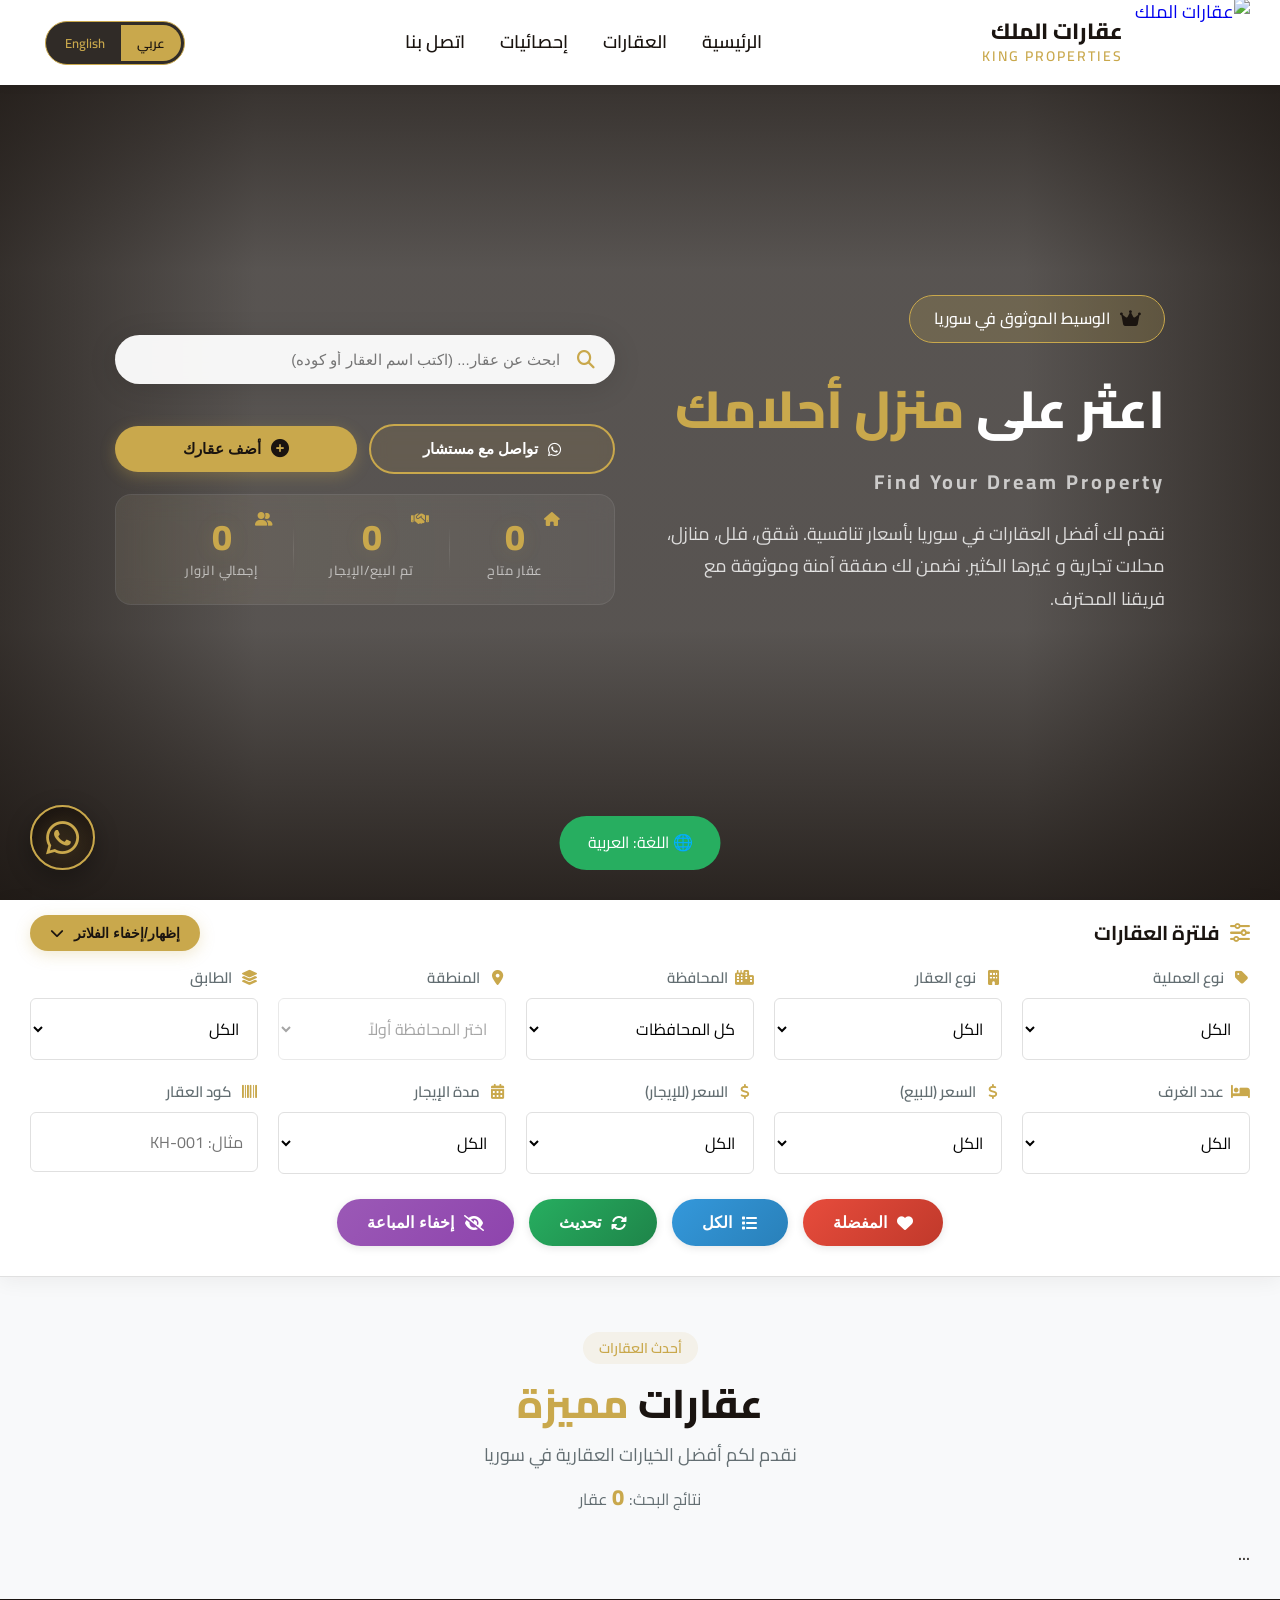
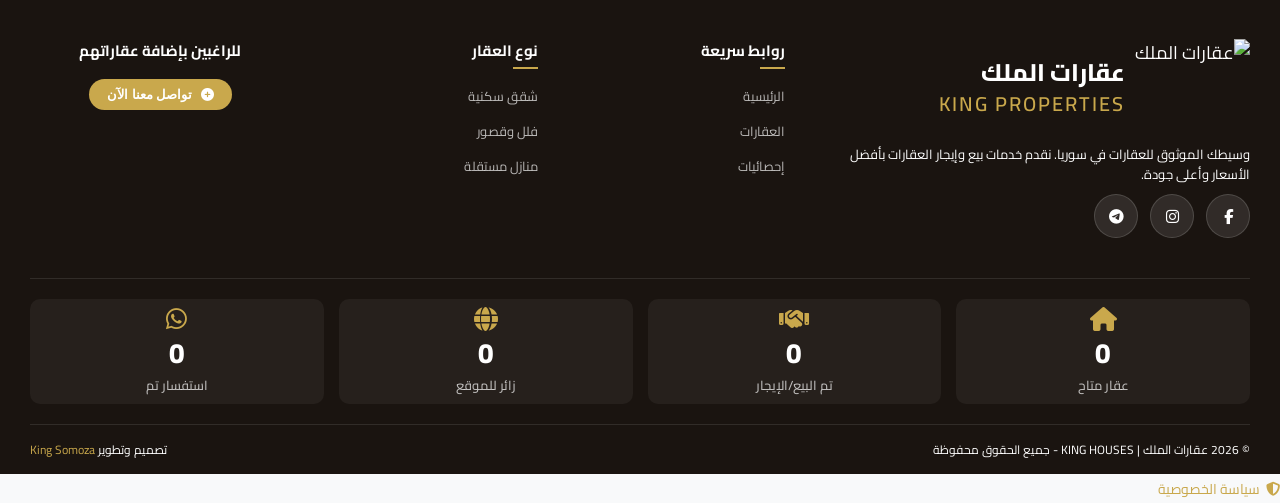
==== commit 8148c25d: "Add files via upload" ====
--- a/index.html
+++ b/index.html
@@ -122,19 +122,19 @@
                 <div class="hero-stats-luxury">
                     <div class="stat-card-luxury">
                         <div class="stat-number-luxury" id="heroAvailable">0</div>
-                        <div class="stat-label-luxury">عقار متاح</div>
+                        <div class="stat-label-luxury" data-i18n="hero_available_label">عقار متاح</div>
                         <div class="stat-icon-luxury"><i class="fas fa-home"></i></div>
                     </div>
                     <div class="stat-divider-luxury"></div>
                     <div class="stat-card-luxury">
                         <div class="stat-number-luxury" id="heroSold">0</div>
-                        <div class="stat-label-luxury">تم البيع/الإيجار</div>
+                        <div class="stat-label-luxury" data-i18n="hero_sold_label">تم البيع/الإيجار</div>
                         <div class="stat-icon-luxury"><i class="fas fa-handshake"></i></div>
                     </div>
                     <div class="stat-divider-luxury"></div>
                     <div class="stat-card-luxury">
                         <div class="stat-number-luxury" id="heroVisitors">0</div>
-                        <div class="stat-label-luxury">زائر اليوم</div>
+                        <div class="stat-label-luxury" data-i18n="hero_visitors_label">إجمالي الزوار</div>
                         <div class="stat-icon-luxury"><i class="fas fa-user-friends"></i></div>
                     </div>
                 </div>
@@ -262,6 +262,8 @@
                     </div>
                 </div>
                 <p class="footer-description">وسيطك الموثوق للعقارات في سوريا. نقدم خدمات بيع وإيجار العقارات بأفضل الأسعار وأعلى جودة.</p>
+                
+                <!-- أزرار التواصل الاجتماعي - في المنتصف على الجوال -->
                 <div class="footer-social">
                     <a href="https://www.facebook.com/share/1BRFixuVT9/" class="social-link facebook" aria-label="Facebook"><i class="fab fa-facebook-f"></i></a>
                     <a href="https://www.instagram.com/king_housess?igsh=YjFscTRpNzM2dTY1" class="social-link instagram" aria-label="Instagram"><i class="fab fa-instagram"></i></a>
@@ -269,6 +271,7 @@
                 </div>
             </div>
 
+            <!-- باقي محتوى الفوتر -->
             <div class="footer-links">
                 <h4 data-i18n="footer_quick_links">روابط سريعة</h4>
                 <ul>
@@ -295,27 +298,28 @@
                 </button>
             </div>
 
+            <!-- إحصائيات الفوتر -->
             <div class="footer-stats">
                 <div class="footer-stats-grid">
                     <div class="footer-stat-item">
                         <i class="fas fa-home"></i>
                         <span class="footer-stat-number" id="statsAvailable">0</span>
-                        <span class="footer-stat-label">عقار متاح</span>
+                        <span class="footer-stat-label" data-i18n="stats_available_label">عقار متاح</span>
                     </div>
                     <div class="footer-stat-item">
                         <i class="fas fa-handshake"></i>
                         <span class="footer-stat-number" id="statsSold">0</span>
-                        <span class="footer-stat-label">تم البيع/الإيجار</span>
+                        <span class="footer-stat-label" data-i18n="stats_sold_label">تم البيع/الإيجار</span>
                     </div>
                     <div class="footer-stat-item">
                         <i class="fas fa-globe"></i>
                         <span class="footer-stat-number" id="statsVisitors">0</span>
-                        <span class="footer-stat-label">زائر للموقع</span>
+                        <span class="footer-stat-label" data-i18n="stats_visitors_label">إجمالي الزوار</span>
                     </div>
                     <div class="footer-stat-item">
                         <i class="fab fa-whatsapp"></i>
                         <span class="footer-stat-number" id="statsContacts">0</span>
-                        <span class="footer-stat-label">استفسار</span>
+                        <span class="footer-stat-label" data-i18n="stats_contacts_label">استفسار</span>
                     </div>
                 </div>
             </div>
@@ -403,12 +407,16 @@
             <button class="modal-close" onclick="closePropertyModal()">✕</button>
         </div>
         <div class="modal-body property-detail-body">
-            <!-- ✅ المعرض - ثابت في الأعلى -->
-            <div class="property-gallery" id="propertyGallery">
+            <div class="property-gallery">
+                <!-- حاوية المعرض الرئيسية -->
                 <div class="gallery-main" id="galleryMain">
                     <button class="zoom-btn" id="zoomBtn" title="فتح الصورة بحجم كامل" onclick="openZoom()">
                         <i class="fas fa-expand"></i>
                     </button>
+                    
+                    <!-- سيتم إضافة الصور/الفيديو هنا بواسطة JavaScript -->
+                    
+                    <!-- أزرار التنقل -->
                     <div class="gallery-nav">
                         <button class="gallery-nav-btn prev" onclick="prevPropImg()" aria-label="السابق">
                             <i class="fas fa-chevron-right"></i>
@@ -417,83 +425,98 @@
                             <i class="fas fa-chevron-left"></i>
                         </button>
                     </div>
+                    
+                    <!-- عداد الصور -->
                     <div class="image-counter" id="imageCounter">0/0</div>
                 </div>
+                
+                <!-- مصغرات الصور -->
+                <div class="gallery-thumbs" id="galleryThumbs"></div>
             </div>
             
-            <!-- ✅ المعلومات - قابلة للتمرير -->
-            <div class="property-info" id="propertyInfo">
-                <!-- صف العنوان والموقع والكود -->
+            <!-- ===== معلومات العقار ===== -->
+            <div class="property-info">
+
+                <!-- ===== رأس العقار ===== -->
                 <div class="property-header">
-                    <div class="property-title-section">
-                        <h2 id="propModalName">العنوان</h2>
-                        <div class="property-meta-row">
-                            <span class="meta-badge" id="propModalType">--</span>
-                            <span class="meta-badge location-badge">
-                                <i class="fas fa-map-marker-alt"></i> 
-                                <span id="propModalLocation">--</span>
-                            </span>
-                            <span class="meta-badge code-badge">
-                                <i class="fas fa-barcode"></i> 
-                                <span id="propModalCodeSmall">--</span>
-                            </span>
-                        </div>
-                    </div>
-                    <div class="property-stats-mini">
-                        <div class="stat-mini">
-                            <i class="fas fa-eye"></i>
-                            <span id="propModalViewsCount">0</span>
-                        </div>
-                        <div class="stat-mini">
-                            <i class="fas fa-heart"></i>
-                            <span id="propModalFavCount">0</span>
-                        </div>
-                    </div>
-                </div>
-            
-                <!-- صف السعر الذهبي -->
-                <div class="property-price-gold">
-                    <div class="price-gold-content">
-                        <span class="price-gold-label" id="propModalTypeLabel">للبيع</span>
-                        <span class="price-gold-value" id="propModalPrice">--</span>
-                        <span class="price-gold-currency" id="propModalCurrency">$</span>
-                        <span class="price-gold-period" id="propModalPriceExtra"></span>
-                    </div>
-                </div>
-            
-                <!-- باقي المحتوى -->
+                    <div class="property-title-group">
+                        <h2 id="propModalName">شقة فاخرة في الميدان</h2>
+                        <div class="property-code" id="propModalCode">
+                            <i class="fas fa-barcode"></i> KH-007
+                        </div>
+                    </div>
+                </div>
+
+                <!-- ===== معلومات إضافية (نوع + موقع) ===== -->
+                <div class="property-meta-row">
+                    <span class="meta-badge type-badge" id="propModalType">
+                        <i class="fas fa-key"></i> للإيجار
+                    </span>
+                    <span class="meta-divider"></span>
+                    <span class="meta-badge location-badge" id="propModalLocation">
+                        <i class="fas fa-map-marker-alt"></i> الميدان - دمشق
+                    </span>
+                    <span class="meta-divider"></span>
+                    <span class="meta-badge stats-badge">
+                        <span class="stat-item"><i class="fas fa-eye"></i> <span id="viewsCount">2</span></span>
+                        <span class="stat-divider-small"></span>
+                        <span class="stat-item"><i class="fas fa-heart" style="color:#e74c3c;"></i> <span id="modalFavCountDisplay">0</span></span>
+                    </span>
+                </div>
+
+                <!-- ===== خط فاصل ===== -->
+                <div class="section-divider"></div>
+
+                <!-- ===== الوصف ===== -->
                 <div class="property-description">
                     <h4><i class="fas fa-align-left"></i> <span data-i18n="property_description_title">الوصف</span></h4>
                     <p id="propModalDesc">--</p>
                 </div>
-            
+
+                <!-- ===== خط فاصل ===== -->
+                <div class="section-divider"></div>
+
+                <!-- ===== المواصفات ===== -->
                 <div class="property-specs">
                     <h4><i class="fas fa-list-ul"></i> <span data-i18n="property_specs_title">المواصفات</span></h4>
                     <div class="specs-grid" id="propModalSpecs"></div>
                 </div>
-            
+
+                <!-- ===== خط فاصل ===== -->
+                <div class="section-divider"></div>
+
+                <!-- ===== الخريطة ===== -->
                 <div class="property-map">
-                    <h4><i class="fas fa-map-marked-alt"></i> <span data-i18n="property_map_title">الموقع على الخريطة</span></h4>
+                    <h4><i class="fas fa-map"></i> <span data-i18n="property_map_title">الموقع على الخريطة</span></h4>
                     <div id="propModalMap" class="map-container"></div>
                 </div>
-            
-                <div class="property-suggestions">
-                    <h4><i class="fas fa-building"></i> <span data-i18n="property_similar_title">عقارات مشابهة</span></h4>
-                    <div class="suggestions-grid" id="propSuggestions"></div>
-                </div>
-            
+
+                <!-- ===== خط فاصل ===== -->
+                <div class="section-divider"></div>
+
+                <!-- ===== عقارات مشابهة ===== -->
+            <div class="property-suggestions">
+                <h4><i class="fas fa-building"></i> <span data-i18n="property_similar_title">عقارات مشابهة</span></h4>
+                <div class="suggestions-grid" id="propSuggestions"></div>
+            </div>
+
+                <!-- ===== خط فاصل ===== -->
+                <div class="section-divider"></div>
+
+                <!-- ===== الأزرار ===== -->
                 <div class="property-actions">
                     <button class="action-btn contact" onclick="contactFromProperty()">
-                        <i class="fab fa-whatsapp"></i><span data-i18n="property_contact_btn">تواصل بخصوص هذا العقار</span>
+                        <i class="fab fa-whatsapp"></i> <span data-i18n="property_contact_btn">تواصل</span>
                     </button>
                     <button class="action-btn share" onclick="shareFromModal()">
                         <i class="fas fa-share-alt"></i> <span data-i18n="property_share_btn">مشاركة</span>
                     </button>
                     <button class="action-btn favorite" onclick="toggleFavoriteFromModal()">
-                        <i class="far fa-heart"></i> <span data-i18n="property_favorite_btn">المفضلة</span>
+                        <i class="far fa-heart"></i> <span data-i18n="property_favorite_btn">مفضلة</span>
+                        <span id="modalFavCount" style="display: none;"></span>
                     </button>
                     <button class="action-btn copy-link" onclick="copyPropertyLink()">
-                        <i class="fas fa-link"></i> <span data-i18n="property_copy_link_btn">نسخ الرابط</span>
+                        <i class="fas fa-link"></i> <span data-i18n="property_copy_link_btn">نسخ</span>
                     </button>
                 </div>
             </div>
--- a/style.css
+++ b/style.css
@@ -462,32 +462,73 @@
 /* ============================================
    FILTERS SECTION
    ============================================ */
-.filters-section {
+   .filters-section {
     background: var(--white);
     border-bottom: 1px solid #e0e0e0;
     position: relative;
     z-index: 1;
     box-shadow: 0 4px 20px rgba(26,20,16,0.06);
 }
+
 .filters-header {
     display: flex;
     align-items: center;
     justify-content: space-between;
     padding: 15px 0;
-}
+    gap: 15px;
+    flex-wrap: wrap;
+}
+
+.filters-title {
+    display: flex;
+    align-items: center;
+    gap: 10px;
+}
+
+.filters-title i {
+    color: var(--primary);
+    font-size: 20px;
+}
+
 .filters-title h3 {
     font-size: 20px;
     font-weight: 700;
-}
+    margin: 0;
+}
+
 .filters-toggle {
     display: none;
-    background: none;
+    background: var(--primary);
+    color: var(--secondary);
     border: none;
+    padding: 10px 20px;
+    border-radius: 30px;
+    font-weight: 700;
+    font-size: 14px;
     cursor: pointer;
-    font-weight: 600;
-    font-size: 16px;
-    color: var(--primary);
-}
+    transition: all 0.3s ease;
+    display: flex;
+    align-items: center;
+    gap: 10px;
+    box-shadow: 0 4px 15px rgba(201, 168, 76, 0.25);
+    white-space: nowrap;
+    flex-shrink: 0;
+}
+
+.filters-toggle:hover {
+    transform: translateY(-2px);
+    box-shadow: 0 6px 25px rgba(201, 168, 76, 0.35);
+}
+
+.filters-toggle i {
+    font-size: 14px;
+    transition: transform 0.3s ease;
+}
+
+.filters-toggle.active i {
+    transform: rotate(180deg);
+}
+
 .filters-wrapper {
     padding-bottom: 30px;
     transition: var(--transition);
@@ -1168,32 +1209,26 @@
 /* ============================================
    MODALS
    ============================================ */
-   .modal-overlay {
-    position: fixed !important;
-    top: 0 !important;
-    left: 0 !important;
-    width: 100% !important;
-    height: 100% !important;
-    background: rgba(0, 0, 0, 0.85) !important;
-    display: flex !important;
-    align-items: center !important;
-    justify-content: center !important;
-    z-index: 999999 !important;
-    visibility: hidden !important;
-    opacity: 0 !important;
-    transition: all 0.3s ease !important;
-    padding: 20px !important;
-    overflow: hidden !important;
-    /* 🔥 منع التمرير خلف المودال */
-    overscroll-behavior: none !important;
-    -webkit-overflow-scrolling: touch !important;
-}
-
+.modal-overlay {
+    position: fixed;
+    top: 0;
+    left: 0;
+    width: 100%;
+    height: 100%;
+    background: rgba(0,0,0,0.8);
+    backdrop-filter: blur(4px);
+    display: flex;
+    align-items: center;
+    justify-content: center;
+    z-index: 2000;
+    visibility: hidden;
+    opacity: 0;
+    transition: var(--transition);
+}
 .modal-overlay.active {
-    visibility: visible !important;
-    opacity: 1 !important;
-}
-
+    visibility: visible;
+    opacity: 1;
+}
 .modal-container {
     background: var(--white);
     border-radius: var(--radius-lg);
@@ -2323,21 +2358,37 @@
     .hero-scroll { bottom: 15px !important; }
     .hero-scroll span { font-size: 12px !important; }
 
-    .filters-header { flex-wrap: wrap !important; gap: 10px !important; justify-content: center !important; }
-    .filters-title h3 { font-size: 17px !important; }
+    .filters-header {
+        flex-wrap: nowrap;
+        justify-content: space-between;
+        padding: 12px 0;
+        gap: 10px;
+    }
+    
+    .filters-title h3 {
+        font-size: 17px;
+        white-space: nowrap;
+    }
+    
+    .filters-title i {
+        font-size: 17px;
+    }
+    
     .filters-toggle {
         display: flex !important;
-        align-items: center !important;
-        gap: 8px !important;
-        background: var(--primary) !important;
-        color: var(--white) !important;
-        border: none !important;
-        padding: 10px 18px !important;
-        border-radius: 30px !important;
-        font-size: 13px !important;
-        font-weight: 700 !important;
-        cursor: pointer !important;
-        box-shadow: var(--shadow-gold) !important;
+        padding: 8px 16px;
+        font-size: 12px;
+        border-radius: 25px;
+        gap: 8px;
+        flex-shrink: 0;
+    }
+    
+    .filters-toggle span {
+        font-size: 12px;
+    }
+    
+    .filters-toggle i {
+        font-size: 12px;
     }
     .filters-wrapper { display: none !important; padding-bottom: 15px !important; }
     .filters-wrapper.show { display: block !important; }
@@ -5408,28 +5459,154 @@
 }
 
 /* ============================================
-   PROPERTY MODAL - تحسينات
+   SPECS GRID - تحسين عرض المواصفات
    ============================================ */
 
-/* ✅ صف الهيدر */
-.property-header {
-    display: flex;
-    justify-content: space-between;
-    align-items: flex-start;
-    margin-bottom: 15px;
-    flex-wrap: wrap;
-    gap: 15px;
-}
-
-.property-header h2 {
+/* حاوية المواصفات */
+.specs-grid {
+    display: grid;
+    grid-template-columns: 1fr 1fr;
+    gap: 10px;
+    margin-bottom: 25px;
+}
+
+/* كل عنصر مواصفة - تسمية في طرف وقيمة في الطرف الآخر */
+.spec-item-detail {
+    display: flex !important;
+    align-items: center !important;
+    justify-content: space-between !important;
+    padding: 12px 18px !important;
+    background: var(--light) !important;
+    border-radius: 10px !important;
+    border-bottom: 1px solid rgba(0,0,0,0.04) !important;
+    transition: all 0.2s ease !important;
+}
+
+.spec-item-detail:hover {
+    background: rgba(201,168,76,0.06) !important;
+}
+
+/* تسمية المواصفة (الجانب الأيسر في العربية) */
+.spec-label-detail {
+    font-size: 14px !important;
+    color: var(--gray) !important;
+    display: flex !important;
+    align-items: center !important;
+    gap: 8px !important;
+    font-weight: 500 !important;
+}
+
+.spec-label-detail i {
+    color: var(--primary) !important;
+    width: 20px !important;
+    text-align: center !important;
+}
+
+/* قيمة المواصفة (الجانب الأيمن في العربية) */
+.spec-value-detail {
+    font-size: 16px !important;
+    font-weight: 600 !important;
+    color: var(--secondary) !important;
+    text-align: left !important;
+}
+
+/* عنصر السعر - بارز */
+.spec-item-detail.price-spec {
+    grid-column: 1 / -1 !important;
+    background: rgba(201,168,76,0.08) !important;
+    border: 1px solid rgba(201,168,76,0.2) !important;
+    border-radius: 12px !important;
+    padding: 16px 20px !important;
+    margin-bottom: 5px !important;
+}
+
+.spec-item-detail.price-spec .spec-value-detail {
+    font-size: 28px !important;
+    font-weight: 800 !important;
+    color: var(--primary) !important;
+}
+
+/* ===== استجابة للجوال ===== */
+@media (max-width: 768px) {
+    .specs-grid {
+        grid-template-columns: 1fr !important;
+        gap: 8px !important;
+    }
+    
+    .spec-item-detail {
+        padding: 10px 14px !important;
+        border-radius: 8px !important;
+    }
+    
+    .spec-label-detail {
+        font-size: 13px !important;
+    }
+    
+    .spec-value-detail {
+        font-size: 14px !important;
+    }
+    
+    .spec-item-detail.price-spec .spec-value-detail {
+        font-size: 22px !important;
+    }
+    
+    .spec-item-detail.price-spec {
+        padding: 12px 16px !important;
+        flex-wrap: wrap !important;
+        gap: 8px !important;
+    }
+}
+
+@media (max-width: 480px) {
+    .spec-item-detail {
+        padding: 8px 12px !important;
+    }
+    
+    .spec-label-detail {
+        font-size: 12px !important;
+        gap: 5px !important;
+    }
+    
+    .spec-label-detail i {
+        width: 16px !important;
+        font-size: 13px !important;
+    }
+    
+    .spec-value-detail {
+        font-size: 13px !important;
+    }
+    
+    .spec-item-detail.price-spec .spec-value-detail {
+        font-size: 18px !important;
+    }
+    
+    .spec-item-detail.price-spec {
+        padding: 10px 12px !important;
+    }
+}
+
+/* ============================================
+   PROPERTY HEADER - معلومات منظمة واحترافية
+   ============================================ */
+
+/* مجموعة العنوان والكود */
+.property-title-group {
+    display: flex;
+    flex-direction: column;
+    gap: 4px;
+}
+
+.property-title-group h2 {
     font-size: 26px;
     font-weight: 800;
-    margin-bottom: 4px;
+    color: var(--secondary);
+    margin: 0;
+    line-height: 1.2;
 }
 
 .property-code {
+    font-size: 14px;
     color: var(--gray);
-    font-size: 14px;
     display: flex;
     align-items: center;
     gap: 6px;
@@ -5439,823 +5616,1045 @@
     color: var(--primary);
 }
 
-.property-price-box {
-    display: flex;
-    flex-direction: column;
-    align-items: flex-end;
-}
-
-.property-price {
-    font-size: 32px;
-    font-weight: 800;
+/* شبكة المعلومات الإضافية (نوع + موقع + مشاهدات + مفضلات) */
+.property-meta-grid {
+    display: flex;
+    flex-wrap: wrap;
+    align-items: center;
+    gap: 10px 20px;
+    margin: 12px 0 20px 0;
+    padding: 12px 16px;
+    background: rgba(0, 0, 0, 0.03);
+    border-radius: 12px;
+    border: 1px solid rgba(0, 0, 0, 0.05);
+}
+
+/* كل عنصر في الشبكة */
+.meta-badge {
+    display: inline-flex;
+    align-items: center;
+    gap: 6px;
+    font-size: 14px;
+    font-weight: 600;
+    color: var(--secondary);
+    padding: 4px 0;
+}
+
+.meta-badge i {
     color: var(--primary);
-}
-
-.property-price-extra {
-    font-size: 14px;
+    font-size: 15px;
+    width: 18px;
+    text-align: center;
+}
+
+/* تلوين نوع العملية */
+.meta-badge.badge-sale i {
+    color: #27ae60;
+}
+
+.meta-badge.badge-rent i {
+    color: #f39c12;
+}
+
+/* المشاهدات والمفضلات في نفس العنصر */
+.views-favs {
+    display: flex;
+    align-items: center;
+    gap: 16px;
+    margin-right: auto;
+}
+
+.view-stat,
+.fav-stat {
+    display: inline-flex;
+    align-items: center;
+    gap: 4px;
+    font-size: 13px;
     color: var(--gray);
     font-weight: 500;
 }
 
-.property-views {
+.view-stat i {
+    color: var(--primary);
     font-size: 14px;
+}
+
+.fav-stat i {
+    color: #e74c3c;
+    font-size: 14px;
+}
+
+/* ===== استجابة للجوال ===== */
+@media (max-width: 768px) {
+    .property-title-group h2 {
+        font-size: 20px;
+    }
+    
+    .property-code {
+        font-size: 12px;
+    }
+    
+    .property-meta-grid {
+        flex-wrap: wrap;
+        gap: 8px 14px;
+        padding: 10px 14px;
+        margin: 8px 0 15px 0;
+    }
+    
+    .meta-badge {
+        font-size: 12px;
+    }
+    
+    .meta-badge i {
+        font-size: 13px;
+        width: 16px;
+    }
+    
+    .views-favs {
+        gap: 12px;
+        margin-right: 0;
+        width: 100%;
+        justify-content: flex-start;
+    }
+    
+    .view-stat,
+    .fav-stat {
+        font-size: 12px;
+    }
+}
+
+@media (max-width: 480px) {
+    .property-title-group h2 {
+        font-size: 17px;
+    }
+    
+    .property-code {
+        font-size: 11px;
+    }
+    
+    .property-meta-grid {
+        gap: 6px 10px;
+        padding: 8px 12px;
+        border-radius: 8px;
+    }
+    
+    .meta-badge {
+        font-size: 11px;
+    }
+    
+    .meta-badge i {
+        font-size: 12px;
+        width: 14px;
+    }
+    
+    .view-stat,
+    .fav-stat {
+        font-size: 11px;
+    }
+    
+    .views-favs {
+        gap: 8px;
+    }
+}
+
+
+/* ============================================
+   PROPERTY INFO - تصميم فخم جداً
+   ============================================ */
+
+/* ===== رأس العقار ===== */
+.property-header-luxury {
+    padding: 5px 0 5px 0;
+}
+
+.property-title-section {
+    display: flex;
+    flex-direction: column;
+    gap: 10px;
+    margin-bottom: 12px;
+}
+
+.property-code-luxury {
+    display: inline-flex;
+    align-items: center;
+    gap: 10px;
+    background: linear-gradient(135deg, #C9A84C, #A07830);
+    color: #1A1410;
+    padding: 6px 22px;
+    border-radius: 50px;
+    font-size: 15px;
+    font-weight: 800;
+    letter-spacing: 1px;
+    box-shadow: 0 4px 20px rgba(201, 168, 76, 0.4);
+    border: 1px solid rgba(255, 215, 0, 0.3);
+    width: fit-content;
+}
+
+.property-code-luxury i {
+    font-size: 16px;
+    color: #1A1410;
+}
+
+.property-title-luxury {
+    font-size: 28px;
+    font-weight: 800;
+    color: var(--secondary);
+    margin: 0;
+    line-height: 1.2;
+    background: linear-gradient(135deg, #1A1410, #2C2218);
+    -webkit-background-clip: text;
+    -webkit-text-fill-color: transparent;
+    background-clip: text;
+}
+
+/* ===== الباجات ===== */
+.property-badges-row {
+    display: flex;
+    flex-wrap: wrap;
+    align-items: center;
+    gap: 12px;
+    margin-bottom: 5px;
+}
+
+.badge-luxury {
+    display: inline-flex;
+    align-items: center;
+    gap: 8px;
+    padding: 8px 18px;
+    border-radius: 50px;
+    font-size: 14px;
+    font-weight: 600;
+    transition: all 0.3s ease;
+}
+
+.badge-luxury i {
+    font-size: 15px;
+}
+
+.type-badge {
+    background: linear-gradient(135deg, rgba(201, 168, 76, 0.15), rgba(201, 168, 76, 0.05));
+    border: 1px solid rgba(201, 168, 76, 0.25);
+    color: var(--secondary);
+}
+
+.type-badge.sale i {
+    color: #27ae60;
+}
+
+.type-badge.rent i {
+    color: #f39c12;
+}
+
+.location-badge {
+    background: rgba(0, 0, 0, 0.04);
+    border: 1px solid rgba(0, 0, 0, 0.06);
+    color: var(--gray-dark);
+}
+
+.location-badge i {
+    color: var(--primary);
+}
+
+/* ===== الخطوط الفاصلة الذهبية ===== */
+.divider-gold {
+    display: flex;
+    align-items: center;
+    justify-content: center;
+    margin: 22px 0;
+    position: relative;
+}
+
+.divider-gold::before,
+.divider-gold::after {
+    content: '';
+    flex: 1;
+    height: 1px;
+    background: linear-gradient(to right, transparent, rgba(201, 168, 76, 0.3), rgba(201, 168, 76, 0.6), rgba(201, 168, 76, 0.3), transparent);
+}
+
+.divider-gold .divider-icon {
+    padding: 0 18px;
+    color: var(--primary);
+    font-size: 16px;
+    font-weight: 300;
+    text-shadow: 0 0 20px rgba(201, 168, 76, 0.3);
+}
+
+.divider-gold-light {
+    display: flex;
+    align-items: center;
+    justify-content: center;
+    margin: 15px 0;
+}
+
+.divider-gold-light::before,
+.divider-gold-light::after {
+    content: '';
+    flex: 1;
+    height: 1px;
+    background: linear-gradient(to right, transparent, rgba(0, 0, 0, 0.06), transparent);
+}
+
+.divider-gold-light .divider-icon {
+    padding: 0 14px;
+    color: var(--gray-light);
+    font-size: 12px;
+}
+
+/* ===== الإحصائيات الفاخرة ===== */
+.stats-luxury-row {
+    display: flex;
+    align-items: center;
+    justify-content: center;
+    gap: 20px;
+    background: linear-gradient(135deg, rgba(26, 20, 16, 0.03), rgba(201, 168, 76, 0.05));
+    padding: 12px 24px;
+    border-radius: 16px;
+    border: 1px solid rgba(201, 168, 76, 0.1);
+    backdrop-filter: blur(4px);
+    margin-bottom: 5px;
+}
+
+.stat-luxury-item {
+    display: flex;
+    align-items: center;
+    gap: 12px;
+}
+
+.stat-icon-circle {
+    width: 38px;
+    height: 38px;
+    border-radius: 50%;
+    background: linear-gradient(135deg, rgba(201, 168, 76, 0.15), rgba(201, 168, 76, 0.05));
+    display: flex;
+    align-items: center;
+    justify-content: center;
+    border: 1px solid rgba(201, 168, 76, 0.15);
+}
+
+.stat-icon-circle i {
+    font-size: 16px;
+    color: var(--primary);
+}
+
+.stat-icon-circle.heart i {
+    color: #e74c3c;
+}
+
+.stat-info {
+    display: flex;
+    flex-direction: column;
+}
+
+.stat-number {
+    font-size: 18px;
+    font-weight: 800;
+    color: var(--secondary);
+    line-height: 1.2;
+}
+
+.stat-label {
+    font-size: 11px;
     color: var(--gray);
-    margin-top: 4px;
-    display: flex;
-    align-items: center;
-    gap: 5px;
-}
-
-/* ✅ صف المعلومات الأساسية */
-.property-meta {
-    display: flex;
-    gap: 12px;
-    margin-bottom: 20px;
-    flex-wrap: wrap;
-}
-
-.meta-badge {
+    font-weight: 500;
+    letter-spacing: 0.5px;
+}
+
+.stat-luxury-divider {
+    width: 1px;
+    height: 30px;
+    background: linear-gradient(to bottom, transparent, rgba(0, 0, 0, 0.08), transparent);
+}
+
+/* ===== عناوين الأقسام ===== */
+.section-title-luxury {
+    font-size: 18px;
+    font-weight: 700;
+    color: var(--secondary);
+    margin-bottom: 14px;
+    display: flex;
+    align-items: center;
+    gap: 10px;
+}
+
+.section-title-luxury i {
+    color: var(--primary);
+    font-size: 18px;
+    width: 24px;
+    text-align: center;
+}
+
+/* ===== الوصف ===== */
+.description-content {
+    padding: 0 4px;
+}
+
+.description-content p {
+    color: var(--gray-dark);
+    line-height: 1.9;
+    font-size: 16px;
+    margin: 0;
+}
+
+/* ===== المواصفات الفاخرة ===== */
+.specs-grid-luxury {
+    display: grid;
+    grid-template-columns: 1fr 1fr;
+    gap: 10px;
+}
+
+.spec-item-luxury {
+    display: flex !important;
+    align-items: center !important;
+    justify-content: space-between !important;
+    padding: 14px 18px !important;
+    background: linear-gradient(135deg, var(--light), rgba(255, 255, 255, 0.8)) !important;
+    border-radius: 12px !important;
+    border: 1px solid rgba(0, 0, 0, 0.04) !important;
+    transition: all 0.3s ease !important;
+}
+
+.spec-item-luxury:hover {
+    background: linear-gradient(135deg, rgba(201, 168, 76, 0.06), rgba(201, 168, 76, 0.02)) !important;
+    border-color: rgba(201, 168, 76, 0.15) !important;
+    transform: translateY(-2px);
+    box-shadow: 0 4px 15px rgba(0, 0, 0, 0.04);
+}
+
+.spec-label-luxury {
+    font-size: 13px !important;
+    color: var(--gray) !important;
+    display: flex !important;
+    align-items: center !important;
+    gap: 8px !important;
+    font-weight: 500 !important;
+}
+
+.spec-label-luxury i {
+    color: var(--primary) !important;
+    width: 18px !important;
+    text-align: center !important;
+    font-size: 14px !important;
+}
+
+.spec-value-luxury {
+    font-size: 15px !important;
+    font-weight: 700 !important;
+    color: var(--secondary) !important;
+    text-align: left !important;
+}
+
+/* عنصر السعر - بارز جداً */
+.spec-item-luxury.price-spec {
+    grid-column: 1 / -1 !important;
+    background: linear-gradient(135deg, rgba(201, 168, 76, 0.12), rgba(201, 168, 76, 0.04)) !important;
+    border: 1px solid rgba(201, 168, 76, 0.2) !important;
+    border-radius: 14px !important;
+    padding: 18px 22px !important;
+    box-shadow: 0 4px 20px rgba(201, 168, 76, 0.08);
+}
+
+.spec-item-luxury.price-spec .spec-value-luxury {
+    font-size: 28px !important;
+    font-weight: 800 !important;
+    color: var(--primary) !important;
+}
+
+.spec-item-luxury.price-spec .spec-label-luxury i {
+    font-size: 20px !important;
+}
+
+/* ===== الخريطة ===== */
+.map-container-luxury {
+    height: 220px;
     background: var(--light);
-    padding: 8px 16px;
-    border-radius: 20px;
-    font-size: 14px;
-    display: inline-flex;
-    align-items: center;
-    gap: 6px;
-}
-
-.meta-badge i {
-    color: var(--primary);
-}
-
-.meta-badge.badge-sale {
-    background: rgba(201, 168, 76, 0.15);
-    color: var(--primary);
-}
-
-.meta-badge.badge-rent {
-    background: rgba(52, 152, 219, 0.15);
-    color: #2980b9;
-}
-
-.meta-badge.badge-sale i {
-    color: var(--primary);
-}
-
-.meta-badge.badge-rent i {
-    color: #2980b9;
-}
-
-/* ✅ الوصف */
-.property-description {
-    margin-bottom: 20px;
-}
-
-.property-description h4 {
-    font-size: 18px;
-    margin-bottom: 8px;
-    display: flex;
-    align-items: center;
-    gap: 8px;
-}
-
-.property-description h4 i {
-    color: var(--primary);
-}
-
-.property-description p {
-    color: var(--gray);
-    line-height: 1.8;
-    font-size: 16px;
-}
-
-/* ✅ المواصفات - شبكة مرتبة */
-.specs-grid {
+    border-radius: 14px;
+    overflow: hidden;
+    border: 1px solid rgba(0, 0, 0, 0.06);
+    box-shadow: 0 4px 15px rgba(0, 0, 0, 0.04);
+}
+
+/* ===== عقارات مشابهة ===== */
+.suggestions-grid-luxury {
     display: grid;
     grid-template-columns: repeat(auto-fill, minmax(200px, 1fr));
     gap: 12px;
-    margin-bottom: 20px;
-}
-
-.spec-item-detail {
-    background: var(--light);
-    padding: 12px 15px;
-    border-radius: var(--radius-sm);
-    display: flex;
-    align-items: center;
-    gap: 12px;
-    transition: var(--transition);
-}
-
-.spec-item-detail:hover {
-    background: rgba(201, 168, 76, 0.08);
-    transform: translateY(-2px);
-}
-
-.spec-item-detail i {
-    font-size: 22px;
-    color: var(--primary);
-    width: 30px;
-    text-align: center;
-}
-
-.spec-label-detail {
-    font-size: 11px;
-    color: var(--gray);
-    text-transform: uppercase;
-    letter-spacing: 0.5px;
-    display: block;
-}
-
-.spec-value-detail {
-    font-size: 16px;
-    font-weight: 700;
-    display: block;
-}
-
-.spec-item-detail:last-child {
-    grid-column: span 2;
-    background: rgba(201, 168, 76, 0.08);
-    border: 1px solid rgba(201, 168, 76, 0.2);
-}
-
-.spec-item-detail:last-child .spec-value-detail {
-    font-size: 20px;
-    color: var(--primary);
-}
-
-/* ✅ استجابة للجوال */
-@media (max-width: 768px) {
-    .property-header {
-        flex-direction: column;
-        align-items: flex-start;
-    }
-    
-    .property-price-box {
-        align-items: flex-start;
-        width: 100%;
-    }
-    
-    .property-price {
-        font-size: 28px;
-    }
-    
-    .specs-grid {
-        grid-template-columns: 1fr 1fr;
-    }
-    
-    .spec-item-detail:last-child {
-        grid-column: span 2;
-    }
-}
-
-@media (max-width: 480px) {
-    .property-header h2 {
-        font-size: 20px;
-    }
-    
-    .specs-grid {
-        grid-template-columns: 1fr;
-    }
-    
-    .spec-item-detail:last-child {
-        grid-column: span 1;
-    }
-    
-    .property-meta {
-        gap: 8px;
-    }
-    
-    .meta-badge {
-        font-size: 12px;
-        padding: 6px 12px;
-    }
-}
-
-/* ============================================
-   PROPERTY MODAL - INFO SECTION STYLES
-   ============================================ */
-
-   .property-info {
-    padding: 20px 25px;
-}
-
-/* صف العنوان والكود */
-.property-header {
-    display: flex;
-    justify-content: space-between;
-    align-items: flex-start;
-    margin-bottom: 15px;
-    flex-wrap: wrap;
-    gap: 10px;
-}
-
-.property-header h2 {
-    font-size: 24px;
-    font-weight: 800;
+}
+
+.suggestion-card-luxury {
+    background: linear-gradient(135deg, var(--light), rgba(255, 255, 255, 0.8));
+    padding: 14px 18px;
+    border-radius: 12px;
+    cursor: pointer;
+    transition: all 0.3s ease;
+    border: 1px solid rgba(0, 0, 0, 0.04);
+}
+
+.suggestion-card-luxury:hover {
+    transform: translateY(-4px);
+    box-shadow: 0 8px 30px rgba(0, 0, 0, 0.08);
+    border-color: var(--primary);
+    background: linear-gradient(135deg, rgba(201, 168, 76, 0.06), rgba(255, 255, 255, 0.8));
+}
+
+.suggestion-card-luxury .s-title {
+    font-weight: 600;
+    font-size: 14px;
+    color: var(--secondary);
     margin-bottom: 4px;
-    color: var(--secondary);
-}
-
-.property-code {
-    color: var(--gray);
-    font-size: 14px;
-    display: flex;
-    align-items: center;
-    gap: 6px;
-}
-
-.property-code i {
-    color: var(--primary);
-}
-
-.property-status {
-    display: flex;
-    gap: 10px;
-    flex-wrap: wrap;
-}
-
-.meta-badge {
-    background: var(--light);
-    padding: 6px 14px;
-    border-radius: 20px;
-    font-size: 13px;
-    display: inline-flex;
-    align-items: center;
-    gap: 6px;
-}
-
-.meta-badge i {
-    color: var(--primary);
-}
-
-/* صف السعر */
-.property-price-row {
-    background: linear-gradient(135deg, rgba(201,168,76,0.08), rgba(201,168,76,0.02));
-    border: 1px solid rgba(201,168,76,0.15);
-    border-radius: 12px;
-    padding: 12px 20px;
-    margin-bottom: 15px;
-    display: flex;
-    align-items: center;
-    justify-content: space-between;
-    flex-wrap: wrap;
-    gap: 10px;
-}
-
-.property-price-box {
-    display: flex;
-    align-items: baseline;
-    gap: 12px;
-    flex-wrap: wrap;
-}
-
-.property-price {
-    font-size: 32px;
-    font-weight: 800;
-    color: var(--primary);
-}
-
-.property-price-extra {
-    font-size: 16px;
-    color: var(--gray);
-    font-weight: 500;
-    background: rgba(0,0,0,0.05);
-    padding: 2px 14px;
-    border-radius: 20px;
-}
-
-/* صف الإحصائيات (كود + مشاهدات + إعجابات) */
-.property-stats-row {
-    display: flex;
-    align-items: center;
-    justify-content: center;
-    gap: 8px;
-    background: var(--light);
-    border-radius: 12px;
-    padding: 10px 20px;
-    margin-bottom: 20px;
-    border: 1px solid #eee;
-    flex-wrap: wrap;
-}
-
-.stat-item {
-    display: flex;
-    align-items: center;
-    gap: 8px;
-    padding: 4px 12px;
-}
-
-.stat-item i {
-    font-size: 16px;
-    color: var(--primary);
-    width: 20px;
-    text-align: center;
-}
-
-.stat-item .stat-value {
-    font-size: 18px;
-    font-weight: 700;
-    color: var(--secondary);
-}
-
-.stat-item .stat-label {
-    font-size: 13px;
-    color: var(--gray);
-    font-weight: 500;
-}
-
-.stat-divider {
-    width: 1px;
-    height: 30px;
-    background: #ddd;
-    flex-shrink: 0;
-}
-
-/* ===== استجابة للجوال ===== */
-@media (max-width: 768px) {
-    .property-info {
-        padding: 15px;
-    }
-
-    .property-header {
-        flex-direction: column;
-        align-items: flex-start;
-    }
-
-    .property-header h2 {
-        font-size: 20px;
-    }
-
-    .property-price-row {
-        padding: 10px 15px;
-        flex-direction: column;
-        align-items: stretch;
-        text-align: center;
-    }
-
-    .property-price-box {
-        justify-content: center;
-    }
-
-    .property-price {
-        font-size: 28px;
-    }
-
-    .property-price-extra {
-        font-size: 14px;
-    }
-
-    .property-stats-row {
-        padding: 8px 12px;
-        gap: 4px;
-        justify-content: center;
-    }
-
-    .stat-item {
-        padding: 4px 8px;
-        gap: 5px;
-    }
-
-    .stat-item i {
-        font-size: 14px;
-        width: 16px;
-    }
-
-    .stat-item .stat-value {
-        font-size: 16px;
-    }
-
-    .stat-item .stat-label {
-        font-size: 11px;
-    }
-
-    .stat-divider {
-        height: 25px;
-    }
-}
-
-@media (max-width: 480px) {
-    .property-info {
-        padding: 10px;
-    }
-
-    .property-header h2 {
-        font-size: 18px;
-    }
-
-    .property-price {
-        font-size: 24px;
-    }
-
-    .property-price-extra {
-        font-size: 13px;
-        padding: 2px 10px;
-    }
-
-    .property-stats-row {
-        padding: 6px 8px;
-        gap: 2px;
-        flex-wrap: wrap;
-    }
-
-    .stat-item {
-        padding: 3px 6px;
-        gap: 4px;
-    }
-
-    .stat-item i {
-        font-size: 12px;
-        width: 14px;
-    }
-
-    .stat-item .stat-value {
-        font-size: 14px;
-    }
-
-    .stat-item .stat-label {
-        font-size: 10px;
-    }
-
-    .stat-divider {
-        height: 20px;
-    }
-}
-
-/* ============================================
-   PROPERTY MODAL - PROFESSIONAL DESIGN
-   ============================================ */
-
-   .property-info {
-    padding: 20px 25px;
-}
-
-/* --- صف العنوان والموقع والكود --- */
-.property-header {
-    display: flex;
-    justify-content: space-between;
-    align-items: flex-start;
-    margin-bottom: 15px;
-    flex-wrap: wrap;
-    gap: 10px;
-}
-
-.property-title-section {
-    flex: 1;
-    min-width: 200px;
-}
-
-.property-title-section h2 {
-    font-size: 24px;
-    font-weight: 800;
-    color: var(--secondary);
-    margin-bottom: 8px;
-    line-height: 1.3;
-}
-
-.property-meta-row {
-    display: flex;
-    flex-wrap: wrap;
-    gap: 8px;
-    align-items: center;
-}
-
-.meta-badge {
-    background: var(--light);
-    padding: 4px 12px;
-    border-radius: 20px;
-    font-size: 13px;
-    display: inline-flex;
-    align-items: center;
-    gap: 5px;
-    color: var(--gray);
-}
-
-.meta-badge i {
-    color: var(--primary);
-    font-size: 12px;
-}
-
-.meta-badge.location-badge i {
-    color: #3498db;
-}
-
-.meta-badge.code-badge {
-    background: rgba(201,168,76,0.12);
-    color: var(--primary);
-    font-weight: 600;
-}
-
-.meta-badge.code-badge i {
-    color: var(--primary);
-}
-
-/* --- الإحصائيات الصغيرة (مشاهدات + إعجابات) --- */
-.property-stats-mini {
-    display: flex;
-    gap: 15px;
-    align-items: center;
-    flex-shrink: 0;
-}
-
-.stat-mini {
-    display: flex;
-    align-items: center;
-    gap: 5px;
-    font-size: 14px;
-    color: var(--gray);
-    background: var(--light);
-    padding: 4px 12px;
-    border-radius: 20px;
-}
-
-.stat-mini i {
-    font-size: 14px;
-}
-
-.stat-mini i.fa-eye {
-    color: #3498db;
-}
-
-.stat-mini i.fa-heart {
-    color: #e74c3c;
-}
-
-.stat-mini span {
-    font-weight: 700;
-    color: var(--secondary);
-}
-
-/* --- صف السعر الذهبي --- */
-.property-price-gold {
-    background: linear-gradient(135deg, #1A1410, #2C2218);
-    border: 2px solid var(--primary);
-    border-radius: 16px;
-    padding: 16px 24px;
-    margin-bottom: 20px;
-    box-shadow: 0 4px 25px rgba(201,168,76,0.15);
-    position: relative;
-    overflow: hidden;
-}
-
-.property-price-gold::before {
-    content: '';
-    position: absolute;
-    top: -50%;
-    left: -50%;
-    width: 200%;
-    height: 200%;
-    background: radial-gradient(circle at 30% 50%, rgba(201,168,76,0.05) 0%, transparent 60%);
-    pointer-events: none;
-}
-
-.price-gold-content {
-    display: flex;
-    align-items: baseline;
-    justify-content: center;
-    flex-wrap: wrap;
-    gap: 8px 16px;
-    position: relative;
-    z-index: 1;
-}
-
-.price-gold-label {
-    font-size: 16px;
-    font-weight: 700;
-    color: var(--primary);
-    background: rgba(201,168,76,0.15);
-    padding: 4px 16px;
-    border-radius: 30px;
-    border: 1px solid rgba(201,168,76,0.2);
-}
-
-.price-gold-value {
-    font-size: 36px;
-    font-weight: 800;
-    color: var(--primary);
-    letter-spacing: 0.5px;
-}
-
-.price-gold-currency {
-    font-size: 22px;
-    font-weight: 700;
-    color: var(--primary-light);
-}
-
-.price-gold-period {
-    font-size: 16px;
-    font-weight: 600;
-    color: rgba(255,255,255,0.7);
-    background: rgba(255,255,255,0.08);
-    padding: 2px 14px;
-    border-radius: 20px;
-    border: 1px solid rgba(255,255,255,0.1);
-}
-
-/* --- باقي الأقسام --- */
-.property-description {
-    margin-bottom: 20px;
-}
-
-.property-description h4 {
-    font-size: 18px;
-    margin-bottom: 8px;
-    display: flex;
-    align-items: center;
-    gap: 8px;
-    color: var(--secondary);
-}
-
-.property-description h4 i {
-    color: var(--primary);
-}
-
-.property-description p {
-    color: var(--gray);
-    line-height: 1.8;
-    font-size: 16px;
-}
-
-.property-specs {
-    margin-bottom: 20px;
-}
-
-.property-specs h4 {
-    font-size: 18px;
-    margin-bottom: 12px;
-    display: flex;
-    align-items: center;
-    gap: 8px;
-    color: var(--secondary);
-}
-
-.property-specs h4 i {
-    color: var(--primary);
-}
-
-.specs-grid {
-    display: grid;
-    grid-template-columns: repeat(auto-fill, minmax(200px, 1fr));
-    gap: 12px;
-}
-
-.spec-item-detail {
-    background: var(--light);
-    padding: 12px 15px;
-    border-radius: var(--radius-sm);
-    display: flex;
-    align-items: center;
-    gap: 12px;
-    transition: var(--transition);
-}
-
-.spec-item-detail:hover {
-    background: rgba(201,168,76,0.08);
-    transform: translateY(-2px);
-}
-
-.spec-item-detail i {
-    font-size: 22px;
-    color: var(--primary);
-    width: 30px;
-    text-align: center;
-}
-
-.spec-label-detail {
-    font-size: 11px;
-    color: var(--gray);
-    text-transform: uppercase;
-    letter-spacing: 0.5px;
-    display: block;
-}
-
-.spec-value-detail {
-    font-size: 16px;
-    font-weight: 700;
-    display: block;
-}
-
-.spec-item-detail:last-child {
-    grid-column: span 2;
-    background: rgba(201,168,76,0.08);
-    border: 1px solid rgba(201,168,76,0.2);
-}
-
-.spec-item-detail:last-child .spec-value-detail {
-    font-size: 20px;
-    color: var(--primary);
-}
-
-/* --- الخريطة --- */
-.property-map {
-    margin-bottom: 20px;
-}
-
-.property-map h4 {
-    font-size: 18px;
-    margin-bottom: 12px;
-    display: flex;
-    align-items: center;
-    gap: 8px;
-    color: var(--secondary);
-}
-
-.property-map h4 i {
-    color: var(--primary);
-}
-
-.map-container {
-    height: 280px;
-    background: var(--light);
-    border-radius: var(--radius-md);
-    overflow: hidden;
-}
-
-.map-container iframe {
-    width: 100%;
-    height: 100%;
-    border: none;
-}
-
-/* --- العقارات المشابهة --- */
-.property-suggestions {
-    margin-bottom: 20px;
-}
-
-.property-suggestions h4 {
-    font-size: 18px;
-    margin-bottom: 12px;
-    display: flex;
-    align-items: center;
-    gap: 8px;
-    color: var(--secondary);
-}
-
-.property-suggestions h4 i {
-    color: var(--primary);
-}
-
-.suggestions-grid {
-    display: grid;
-    grid-template-columns: repeat(auto-fill, minmax(220px, 1fr));
-    gap: 15px;
-}
-
-.suggestion-card {
-    background: var(--light);
-    padding: 12px;
-    border-radius: var(--radius-sm);
-    cursor: pointer;
-    transition: var(--transition);
-}
-
-.suggestion-card:hover {
-    transform: translateY(-3px);
-    box-shadow: var(--shadow-sm);
-}
-
-.suggestion-card .s-title {
-    font-weight: 600;
-    font-size: 15px;
-}
-
-.suggestion-card .s-price {
+}
+
+.suggestion-card-luxury .s-price {
     color: var(--primary);
     font-weight: 700;
-    font-size: 16px;
-}
-
-/* --- الأزرار --- */
-.property-actions {
-    display: flex;
-    gap: 12px;
-    flex-wrap: wrap;
-}
-
-.action-btn {
-    flex: 1;
-    min-width: 120px;
-    padding: 12px 16px;
-    border-radius: var(--radius-sm);
-    font-weight: 600;
+    font-size: 15px;
+}
+
+/* ===== الأزرار الفاخرة ===== */
+.property-actions-luxury {
+    display: grid;
+    grid-template-columns: 1fr 1fr;
+    gap: 10px;
+    margin-top: 5px;
+}
+
+.action-btn-luxury {
+    padding: 14px 18px;
+    border-radius: 12px;
+    font-weight: 700;
     cursor: pointer;
-    transition: var(--transition);
+    transition: all 0.3s ease;
     display: flex;
     align-items: center;
     justify-content: center;
     gap: 8px;
     border: none;
     font-size: 14px;
+    letter-spacing: 0.3px;
+}
+
+.action-btn-luxury i {
+    font-size: 18px;
+}
+
+.action-btn-luxury.contact {
+    background: linear-gradient(135deg, #25D366, #128C7E);
+    color: var(--white);
+    box-shadow: 0 4px 20px rgba(37, 211, 102, 0.3);
+}
+
+.action-btn-luxury.contact:hover {
+    transform: translateY(-3px);
+    box-shadow: 0 8px 35px rgba(37, 211, 102, 0.4);
+}
+
+.action-btn-luxury.share {
+    background: linear-gradient(135deg, #3498db, #2980b9);
+    color: var(--white);
+    box-shadow: 0 4px 20px rgba(52, 152, 219, 0.3);
+}
+
+.action-btn-luxury.share:hover {
+    transform: translateY(-3px);
+    box-shadow: 0 8px 35px rgba(52, 152, 219, 0.4);
+}
+
+.action-btn-luxury.favorite {
+    background: linear-gradient(135deg, #e74c3c, #c0392b);
+    color: var(--white);
+    box-shadow: 0 4px 20px rgba(231, 76, 60, 0.3);
+}
+
+.action-btn-luxury.favorite:hover {
+    transform: translateY(-3px);
+    box-shadow: 0 8px 35px rgba(231, 76, 60, 0.4);
+}
+
+.action-btn-luxury.copy-link {
+    background: linear-gradient(135deg, #636e72, #2d3436);
+    color: var(--white);
+    box-shadow: 0 4px 20px rgba(0, 0, 0, 0.15);
+}
+
+.action-btn-luxury.copy-link:hover {
+    transform: translateY(-3px);
+    box-shadow: 0 8px 35px rgba(0, 0, 0, 0.25);
+}
+
+/* ============================================
+   استجابة للجوال
+   ============================================ */
+
+@media (max-width: 768px) {
+    .property-title-luxury {
+        font-size: 22px;
+    }
+    
+    .property-code-luxury {
+        font-size: 13px;
+        padding: 5px 16px;
+    }
+    
+    .badge-luxury {
+        font-size: 12px;
+        padding: 6px 14px;
+    }
+    
+    .stats-luxury-row {
+        flex-wrap: wrap;
+        gap: 12px;
+        padding: 10px 16px;
+    }
+    
+    .stat-luxury-item {
+        gap: 8px;
+    }
+    
+    .stat-icon-circle {
+        width: 32px;
+        height: 32px;
+    }
+    
+    .stat-icon-circle i {
+        font-size: 14px;
+    }
+    
+    .stat-number {
+        font-size: 15px;
+    }
+    
+    .stat-label {
+        font-size: 10px;
+    }
+    
+    .specs-grid-luxury {
+        grid-template-columns: 1fr;
+        gap: 8px;
+    }
+    
+    .spec-item-luxury.price-spec {
+        grid-column: 1 / -1;
+    }
+    
+    .spec-item-luxury.price-spec .spec-value-luxury {
+        font-size: 22px !important;
+    }
+    
+    .property-actions-luxury {
+        grid-template-columns: 1fr 1fr;
+        gap: 8px;
+    }
+    
+    .action-btn-luxury {
+        font-size: 13px;
+        padding: 12px 14px;
+    }
+    
+    .action-btn-luxury i {
+        font-size: 16px;
+    }
+    
+    .divider-gold {
+        margin: 16px 0;
+    }
+    
+    .divider-gold .divider-icon {
+        font-size: 14px;
+        padding: 0 12px;
+    }
+}
+
+@media (max-width: 480px) {
+    .property-title-luxury {
+        font-size: 18px;
+    }
+    
+    .property-code-luxury {
+        font-size: 11px;
+        padding: 4px 14px;
+        gap: 6px;
+    }
+    
+    .property-code-luxury i {
+        font-size: 13px;
+    }
+    
+    .badge-luxury {
+        font-size: 11px;
+        padding: 4px 12px;
+        gap: 5px;
+    }
+    
+    .badge-luxury i {
+        font-size: 12px;
+    }
+    
+    .stats-luxury-row {
+        gap: 8px;
+        padding: 8px 12px;
+        border-radius: 12px;
+    }
+    
+    .stat-luxury-divider {
+        height: 20px;
+    }
+    
+    .stat-number {
+        font-size: 13px;
+    }
+    
+    .stat-label {
+        font-size: 9px;
+    }
+    
+    .property-actions-luxury {
+        grid-template-columns: 1fr 1fr;
+        gap: 6px;
+    }
+    
+    .action-btn-luxury {
+        font-size: 12px;
+        padding: 10px 10px;
+        border-radius: 10px;
+    }
+    
+    .action-btn-luxury i {
+        font-size: 14px;
+    }
+    
+    .section-title-luxury {
+        font-size: 16px;
+    }
+    
+    .spec-item-luxury {
+        padding: 10px 14px !important;
+    }
+    
+    .spec-label-luxury {
+        font-size: 12px !important;
+    }
+    
+    .spec-value-luxury {
+        font-size: 13px !important;
+    }
+    
+    .spec-item-luxury.price-spec .spec-value-luxury {
+        font-size: 18px !important;
+    }
+    
+    .divider-gold {
+        margin: 12px 0;
+    }
+    
+    .divider-gold .divider-icon {
+        font-size: 12px;
+        padding: 0 8px;
+    }
+}
+
+/* ============================================
+   PROPERTY INFO - تصميم نظيف وأنيق
+   ============================================ */
+
+/* ===== رأس العقار ===== */
+.property-header {
+    margin-bottom: 5px;
+}
+
+.property-title-group h2 {
+    font-size: 24px;
+    font-weight: 800;
+    color: var(--secondary);
+    margin: 0 0 6px 0;
+    line-height: 1.2;
+}
+
+.property-code {
+    display: inline-flex;
+    align-items: center;
+    gap: 8px;
+    background: linear-gradient(135deg, var(--primary), var(--primary-dark));
+    color: var(--secondary);
+    padding: 4px 18px;
+    border-radius: 30px;
+    font-size: 13px;
+    font-weight: 700;
+    box-shadow: 0 2px 12px rgba(201, 168, 76, 0.25);
+}
+
+.property-code i {
+    font-size: 13px;
+    color: var(--secondary);
+}
+
+/* ===== صف المعلومات (نوع + موقع + مشاهدات) ===== */
+.property-meta-row {
+    display: flex;
+    align-items: center;
+    gap: 0;
+    background: rgba(0, 0, 0, 0.02);
+    border-radius: 12px;
+    padding: 8px 16px;
+    margin: 8px 0 12px 0;
+    border: 1px solid rgba(0, 0, 0, 0.05);
+    flex-wrap: wrap;
+}
+
+.meta-badge {
+    display: inline-flex;
+    align-items: center;
+    gap: 6px;
+    padding: 4px 12px;
+    font-size: 13px;
+    font-weight: 600;
+    color: var(--secondary);
+}
+
+.meta-badge i {
+    font-size: 14px;
+    color: var(--primary);
+}
+
+.type-badge.sale i {
+    color: #27ae60;
+}
+
+.type-badge.rent i {
+    color: #f39c12;
+}
+
+.location-badge i {
+    color: var(--primary);
+}
+
+.stats-badge {
+    display: flex;
+    align-items: center;
+    gap: 6px;
+    margin-right: auto;
+}
+
+.stats-badge .stat-item {
+    display: inline-flex;
+    align-items: center;
+    gap: 4px;
+    font-size: 13px;
+    color: var(--gray);
+}
+
+.stats-badge .stat-item i {
+    font-size: 13px;
+}
+
+.stats-badge .stat-item:first-child i {
+    color: var(--primary);
+}
+
+.meta-divider {
+    width: 1px;
+    height: 20px;
+    background: rgba(0, 0, 0, 0.08);
+    flex-shrink: 0;
+}
+
+.stat-divider-small {
+    width: 1px;
+    height: 14px;
+    background: rgba(0, 0, 0, 0.06);
+    flex-shrink: 0;
+}
+
+/* ===== الخطوط الفاصلة ===== */
+.section-divider {
+    height: 1px;
+    background: linear-gradient(to right, transparent, rgba(0, 0, 0, 0.08), rgba(0, 0, 0, 0.12), rgba(0, 0, 0, 0.08), transparent);
+    margin: 18px 0;
+    position: relative;
+}
+
+.section-divider::after {
+    content: '✦';
+    position: absolute;
+    top: 50%;
+    left: 50%;
+    transform: translate(-50%, -50%);
+    background: var(--white);
+    padding: 0 12px;
+    color: var(--primary);
+    font-size: 10px;
+}
+
+/* ===== عناوين الأقسام ===== */
+.property-description h4,
+.property-specs h4,
+.property-map h4,
+.property-suggestions h4 {
+    font-size: 17px;
+    font-weight: 700;
+    color: var(--secondary);
+    margin-bottom: 12px;
+    display: flex;
+    align-items: center;
+    gap: 8px;
+}
+
+.property-description h4 i,
+.property-specs h4 i,
+.property-map h4 i,
+.property-suggestions h4 i {
+    color: var(--primary);
+    font-size: 16px;
+    width: 20px;
+    text-align: center;
+}
+
+/* ===== الوصف ===== */
+.property-description p {
+    color: var(--gray-dark);
+    line-height: 1.8;
+    font-size: 15px;
+    margin: 0;
+}
+
+/* ===== المواصفات ===== */
+.specs-grid {
+    display: grid;
+    grid-template-columns: 1fr 1fr;
+    gap: 8px;
+}
+
+.spec-item-detail {
+    display: flex !important;
+    align-items: center !important;
+    justify-content: space-between !important;
+    padding: 10px 16px !important;
+    background: var(--light) !important;
+    border-radius: 8px !important;
+    border: 1px solid rgba(0, 0, 0, 0.04) !important;
+    transition: all 0.2s ease !important;
+}
+
+.spec-item-detail:hover {
+    background: rgba(201, 168, 76, 0.04) !important;
+    border-color: rgba(201, 168, 76, 0.1) !important;
+}
+
+.spec-label-detail {
+    font-size: 13px !important;
+    color: var(--gray) !important;
+    display: flex !important;
+    align-items: center !important;
+    gap: 6px !important;
+    font-weight: 500 !important;
+}
+
+.spec-label-detail i {
+    color: var(--primary) !important;
+    width: 18px !important;
+    text-align: center !important;
+    font-size: 14px !important;
+}
+
+.spec-value-detail {
+    font-size: 14px !important;
+    font-weight: 600 !important;
+    color: var(--secondary) !important;
+    text-align: left !important;
+}
+
+/* عنصر السعر - بارز */
+.spec-item-detail.price-spec {
+    grid-column: 1 / -1 !important;
+    background: rgba(201, 168, 76, 0.06) !important;
+    border: 1px solid rgba(201, 168, 76, 0.15) !important;
+    border-radius: 10px !important;
+    padding: 14px 18px !important;
+}
+
+.spec-item-detail.price-spec .spec-value-detail {
+    font-size: 24px !important;
+    font-weight: 800 !important;
+    color: var(--primary) !important;
+}
+
+/* ===== الخريطة ===== */
+.map-container {
+    height: 200px;
+    background: var(--light);
+    border-radius: 10px;
+    overflow: hidden;
+    border: 1px solid rgba(0, 0, 0, 0.06);
+}
+
+/* ===== عقارات مشابهة ===== */
+.suggestions-grid {
+    display: grid;
+    grid-template-columns: repeat(auto-fill, minmax(180px, 1fr));
+    gap: 10px;
+}
+
+.suggestion-card {
+    background: var(--light);
+    padding: 12px 16px;
+    border-radius: 10px;
+    cursor: pointer;
+    transition: all 0.3s ease;
+    border: 1px solid rgba(0, 0, 0, 0.04);
+}
+
+.suggestion-card:hover {
+    transform: translateY(-3px);
+    box-shadow: var(--shadow-sm);
+    border-color: var(--primary);
+}
+
+.suggestion-card .s-title {
+    font-weight: 600;
+    font-size: 14px;
+    color: var(--secondary);
+    margin-bottom: 3px;
+}
+
+.suggestion-card .s-price {
+    color: var(--primary);
+    font-weight: 700;
+    font-size: 14px;
+}
+
+/* ===== الأزرار ===== */
+.property-actions {
+    display: grid;
+    grid-template-columns: 1fr 1fr;
+    gap: 8px;
+    margin-top: 5px;
+}
+
+.action-btn {
+    padding: 12px 16px;
+    border-radius: 10px;
+    font-weight: 600;
+    cursor: pointer;
+    transition: all 0.3s ease;
+    display: flex;
+    align-items: center;
+    justify-content: center;
+    gap: 6px;
+    border: none;
+    font-size: 14px;
+}
+
+.action-btn i {
+    font-size: 16px;
 }
 
 .action-btn.contact {
-    background: var(--primary);
+    background: #25D366;
     color: var(--white);
 }
 
 .action-btn.contact:hover {
-    background: var(--primary-dark);
     transform: translateY(-2px);
+    box-shadow: 0 4px 20px rgba(37, 211, 102, 0.3);
 }
 
 .action-btn.share {
@@ -6264,8 +6663,8 @@
 }
 
 .action-btn.share:hover {
-    background: #2980b9;
     transform: translateY(-2px);
+    box-shadow: 0 4px 20px rgba(52, 152, 219, 0.3);
 }
 
 .action-btn.favorite {
@@ -6274,2488 +6673,1242 @@
 }
 
 .action-btn.favorite:hover {
-    background: #c0392b;
     transform: translateY(-2px);
+    box-shadow: 0 4px 20px rgba(231, 76, 60, 0.3);
 }
 
 .action-btn.copy-link {
-    background: #2ecc71;
+    background: #636e72;
     color: var(--white);
 }
 
 .action-btn.copy-link:hover {
-    background: #27ae60;
     transform: translateY(-2px);
-}
-
-/* ===== استجابة للجوال ===== */
+    box-shadow: 0 4px 20px rgba(0, 0, 0, 0.15);
+}
+
+/* ============================================
+   استجابة للجوال
+   ============================================ */
+
 @media (max-width: 768px) {
-    .property-info {
-        padding: 15px;
-    }
-
-    .property-header {
-        flex-direction: column;
-        align-items: flex-start;
-        gap: 10px;
-    }
-
-    .property-title-section h2 {
+    .property-title-group h2 {
         font-size: 20px;
     }
-
-    .property-stats-mini {
-        width: 100%;
-        justify-content: flex-start;
-    }
-
-    .property-price-gold {
-        padding: 12px 16px;
-    }
-
-    .price-gold-value {
-        font-size: 28px;
-    }
-
-    .price-gold-currency {
-        font-size: 18px;
-    }
-
-    .price-gold-label {
-        font-size: 14px;
-        padding: 3px 12px;
-    }
-
-    .price-gold-period {
-        font-size: 14px;
-    }
-
+    
+    .property-meta-row {
+        padding: 6px 12px;
+        gap: 0;
+    }
+    
+    .meta-badge {
+        font-size: 12px;
+        padding: 3px 8px;
+    }
+    
+    .meta-badge i {
+        font-size: 12px;
+    }
+    
+    .stats-badge .stat-item {
+        font-size: 12px;
+    }
+    
     .specs-grid {
+        grid-template-columns: 1fr;
+        gap: 6px;
+    }
+    
+    .spec-item-detail.price-spec {
+        grid-column: 1 / -1;
+    }
+    
+    .spec-item-detail.price-spec .spec-value-detail {
+        font-size: 20px !important;
+    }
+    
+    .property-actions {
         grid-template-columns: 1fr 1fr;
-    }
-
-    .spec-item-detail:last-child {
-        grid-column: span 2;
-    }
-
-    .property-actions {
-        flex-direction: column;
-    }
-
+        gap: 6px;
+    }
+    
     .action-btn {
-        min-width: unset;
-        width: 100%;
+        font-size: 13px;
+        padding: 10px 12px;
+    }
+    
+    .section-divider {
+        margin: 14px 0;
+    }
+    
+    .section-divider::after {
+        font-size: 9px;
+        padding: 0 8px;
     }
 }
 
 @media (max-width: 480px) {
-    .property-title-section h2 {
-        font-size: 18px;
-    }
-
+    .property-title-group h2 {
+        font-size: 17px;
+    }
+    
+    .property-code {
+        font-size: 11px;
+        padding: 3px 14px;
+    }
+    
+    .property-meta-row {
+        padding: 4px 10px;
+        flex-wrap: wrap;
+        justify-content: center;
+    }
+    
     .meta-badge {
         font-size: 11px;
-        padding: 3px 10px;
-    }
-
-    .property-price-gold {
-        padding: 10px 12px;
-    }
-
-    .price-gold-value {
-        font-size: 24px;
-    }
-
-    .price-gold-currency {
-        font-size: 16px;
-    }
-
-    .price-gold-label {
+        padding: 2px 6px;
+    }
+    
+    .meta-badge i {
+        font-size: 11px;
+    }
+    
+    .meta-divider {
+        height: 14px;
+    }
+    
+    .stats-badge .stat-item {
+        font-size: 11px;
+    }
+    
+    .spec-item-detail {
+        padding: 8px 12px !important;
+    }
+    
+    .spec-label-detail {
+        font-size: 12px !important;
+    }
+    
+    .spec-value-detail {
+        font-size: 13px !important;
+    }
+    
+    .spec-item-detail.price-spec .spec-value-detail {
+        font-size: 18px !important;
+    }
+    
+    .property-actions {
+        grid-template-columns: 1fr 1fr;
+        gap: 4px;
+    }
+    
+    .action-btn {
         font-size: 12px;
-        padding: 2px 10px;
-    }
-
-    .price-gold-period {
-        font-size: 12px;
-        padding: 2px 10px;
-    }
-
-    .price-gold-content {
-        gap: 4px 10px;
-    }
-
-    .specs-grid {
+        padding: 8px 10px;
+        border-radius: 8px;
+    }
+    
+    .action-btn i {
+        font-size: 14px;
+    }
+    
+    .suggestions-grid {
         grid-template-columns: 1fr;
     }
-
-    .spec-item-detail:last-child {
-        grid-column: span 1;
-    }
-
-    .stat-mini {
-        font-size: 12px;
-        padding: 3px 10px;
-    }
-
-    .property-meta-row {
-        gap: 5px;
-    }
 }
 
 /* ============================================
-   PROPERTY GALLERY - RESPONSIVE FIX
+   SUGGESTIONS - عقارات مشابهة مع صور
    ============================================ */
 
-/* ✅ حاوية المعرض الرئيسية */
-#galleryMain {
+   .suggestions-grid {
+    display: grid;
+    grid-template-columns: repeat(auto-fill, minmax(200px, 1fr));
+    gap: 15px;
+}
+
+/* ===== بطاقة العقار المشابه ===== */
+.suggestion-card-luxury {
+    background: var(--white);
+    border-radius: 12px;
+    overflow: hidden;
+    cursor: pointer;
+    transition: all 0.3s ease;
+    border: 1px solid rgba(0, 0, 0, 0.06);
+    box-shadow: 0 2px 8px rgba(0, 0, 0, 0.04);
+}
+
+.suggestion-card-luxury:hover {
+    transform: translateY(-5px);
+    box-shadow: 0 8px 30px rgba(0, 0, 0, 0.1);
+    border-color: var(--primary);
+}
+
+/* ===== صورة العقار ===== */
+.suggestion-image {
+    width: 100%;
+    height: 140px;
+    overflow: hidden;
+    background: #f0f0f0;
     position: relative;
+}
+
+.suggestion-image img {
     width: 100%;
     height: 100%;
-    min-height: 400px;
-    max-height: 600px;
-    background: #0a0a0a;
-    border-radius: 12px 12px 0 0;
+    object-fit: cover;
+    transition: transform 0.4s ease;
+}
+
+.suggestion-card-luxury:hover .suggestion-image img {
+    transform: scale(1.05);
+}
+
+/* ===== معلومات العقار ===== */
+.suggestion-info {
+    padding: 12px 14px 14px;
+    display: flex;
+    flex-direction: column;
+    gap: 4px;
+}
+
+.suggestion-info .s-title {
+    font-size: 15px;
+    font-weight: 700;
+    color: var(--secondary);
+    line-height: 1.3;
+    display: -webkit-box;
+    -webkit-line-clamp: 2;
+    -webkit-box-orient: vertical;
     overflow: hidden;
-}
-
-/* ✅ حاوية الوسائط */
-.media-wrapper {
+    min-height: 38px;
+}
+
+.suggestion-info .s-location {
+    font-size: 13px;
+    color: var(--gray);
+    display: flex;
+    align-items: center;
+    gap: 5px;
+    margin-top: 2px;
+}
+
+.suggestion-info .s-location i {
+    color: var(--primary);
+    font-size: 12px;
+}
+
+.suggestion-info .s-price {
+    font-size: 17px;
+    font-weight: 800;
+    color: var(--primary);
+    margin-top: 4px;
+    padding-top: 6px;
+    border-top: 1px solid rgba(0, 0, 0, 0.05);
+}
+
+/* ===== حالة عدم وجود عقارات ===== */
+.no-similar {
+    grid-column: 1 / -1;
+    text-align: center;
+    padding: 30px 20px;
+    color: var(--gray);
+    font-size: 15px;
+    background: var(--light);
+    border-radius: 12px;
+    border: 1px dashed rgba(0, 0, 0, 0.08);
+}
+
+/* ============================================
+   استجابة للجوال
+   ============================================ */
+
+@media (max-width: 768px) {
+    .suggestions-grid {
+        grid-template-columns: repeat(auto-fill, minmax(160px, 1fr));
+        gap: 12px;
+    }
+    
+    .suggestion-image {
+        height: 110px;
+    }
+    
+    .suggestion-info {
+        padding: 10px 12px 12px;
+    }
+    
+    .suggestion-info .s-title {
+        font-size: 13px;
+        min-height: 32px;
+    }
+    
+    .suggestion-info .s-location {
+        font-size: 12px;
+    }
+    
+    .suggestion-info .s-price {
+        font-size: 15px;
+    }
+}
+
+@media (max-width: 480px) {
+    .suggestions-grid {
+        grid-template-columns: 1fr 1fr;
+        gap: 10px;
+    }
+    
+    .suggestion-image {
+        height: 100px;
+    }
+    
+    .suggestion-info {
+        padding: 8px 10px 10px;
+    }
+    
+    .suggestion-info .s-title {
+        font-size: 12px;
+        min-height: 28px;
+        -webkit-line-clamp: 1;
+    }
+    
+    .suggestion-info .s-location {
+        font-size: 11px;
+    }
+    
+    .suggestion-info .s-location i {
+        font-size: 10px;
+    }
+    
+    .suggestion-info .s-price {
+        font-size: 13px;
+        padding-top: 4px;
+        margin-top: 2px;
+    }
+}
+
+@media (max-width: 380px) {
+    .suggestions-grid {
+        grid-template-columns: 1fr;
+        gap: 10px;
+    }
+    
+    .suggestion-image {
+        height: 150px;
+    }
+}
+
+/* ============================================
+   MAP - خريطة تفاعلية مع زر أعلى اليسار
+   ============================================ */
+
+/* ===== حاوية الخريطة ===== */
+.map-container {
+    width: 100%;
+    height: 380px;
+    border-radius: 16px;
+    overflow: hidden;
+    position: relative;
+    background: var(--light);
+    box-shadow: 0 4px 25px rgba(0, 0, 0, 0.08);
+    border: 1px solid rgba(0, 0, 0, 0.04);
+}
+
+/* ===== الحاوية الداخلية ===== */
+.map-wrapper-interactive {
+    width: 100%;
+    height: 100%;
+    position: relative;
+}
+
+.map-container-interactive {
+    width: 100%;
+    height: 100%;
+    position: relative;
+    overflow: hidden;
+}
+
+/* ===== iframe - تفاعلي بالكامل ===== */
+.map-container-interactive iframe {
     width: 100% !important;
     height: 100% !important;
-    min-height: 400px !important;
-    max-height: 600px !important;
-    display: flex !important;
-    align-items: center !important;
-    justify-content: center !important;
-    background: #0a0a0a !important;
-    overflow: hidden !important;
-}
-
-/* ✅ الصور - تظهر بحجمها الكامل */
-.media-wrapper img {
-    width: auto !important;
-    height: auto !important;
-    max-width: 95% !important;
-    max-height: 95% !important;
-    object-fit: contain !important;
-    display: block !important;
-    background: #0a0a0a !important;
-    border-radius: 4px !important;
-}
-
-/* ✅ الفيديو */
-.media-wrapper video {
-    width: 100% !important;
-    height: 100% !important;
-    max-width: 100% !important;
-    max-height: 100% !important;
-    object-fit: contain !important;
-    display: block !important;
-    background: #000 !important;
-}
-
-/* ===== استجابة للشاشات المتوسطة ===== */
-@media (max-width: 1024px) {
-    #galleryMain {
-        min-height: 350px;
-        max-height: 500px;
-    }
-    
-    .media-wrapper {
-        min-height: 350px !important;
-        max-height: 500px !important;
-    }
-}
-
-/* ===== استجابة للشاشات الصغيرة (تابلت) ===== */
+    min-height: 350px;
+    display: block;
+    border: none;
+    position: relative;
+    z-index: 2;
+    pointer-events: auto !important;
+}
+
+/* ===== زر فتح في خرائط جوجل - أعلى اليسار ===== */
+.map-open-btn-top-left {
+    position: absolute;
+    top: 16px;
+    left: 16px;
+    z-index: 20;
+    display: flex;
+    align-items: center;
+    gap: 10px;
+    background: rgba(0, 0, 0, 0.75);
+    backdrop-filter: blur(12px);
+    color: var(--white);
+    border: 1px solid rgba(255, 255, 255, 0.12);
+    padding: 12px 24px;
+    border-radius: 50px;
+    font-size: 15px;
+    font-weight: 600;
+    cursor: pointer;
+    transition: all 0.3s ease;
+    box-shadow: 0 4px 25px rgba(0, 0, 0, 0.3);
+    white-space: nowrap;
+    letter-spacing: 0.3px;
+}
+
+.map-open-btn-top-left:hover {
+    background: linear-gradient(135deg, var(--primary), var(--primary-dark));
+    color: var(--secondary);
+    transform: scale(1.05);
+    box-shadow: 0 6px 35px rgba(201, 168, 76, 0.4);
+    border-color: var(--primary);
+}
+
+.map-open-btn-top-left i {
+    font-size: 16px;
+}
+
+.map-open-btn-top-left span {
+    font-size: 14px;
+}
+
+/* ===== شريط المعلومات أسفل الخريطة ===== */
+.map-info-bar {
+    position: absolute;
+    bottom: 0;
+    left: 0;
+    right: 0;
+    z-index: 5;
+    display: flex;
+    align-items: center;
+    justify-content: space-between;
+    padding: 8px 16px;
+    background: linear-gradient(to top, rgba(0, 0, 0, 0.6), transparent);
+    pointer-events: none;
+}
+
+.map-coordinates-interactive {
+    display: flex;
+    align-items: center;
+    gap: 8px;
+    color: rgba(255, 255, 255, 0.9);
+    font-size: 12px;
+    font-family: 'Courier New', monospace;
+    background: rgba(0, 0, 0, 0.5);
+    backdrop-filter: blur(4px);
+    padding: 3px 14px;
+    border-radius: 20px;
+    border: 1px solid rgba(255, 255, 255, 0.06);
+}
+
+.map-coordinates-interactive i {
+    color: var(--primary);
+    font-size: 13px;
+}
+
+.map-zoom-hint {
+    display: flex;
+    align-items: center;
+    gap: 6px;
+    color: rgba(255, 255, 255, 0.6);
+    font-size: 12px;
+    font-weight: 400;
+    background: rgba(0, 0, 0, 0.3);
+    backdrop-filter: blur(4px);
+    padding: 3px 14px;
+    border-radius: 20px;
+}
+
+.map-zoom-hint i {
+    font-size: 13px;
+}
+
+/* ============================================
+   MAP PLACEHOLDER - عند عدم وجود موقع
+   ============================================ */
+
+.map-placeholder-interactive {
+    width: 100%;
+    height: 100%;
+    min-height: 350px;
+    display: flex;
+    flex-direction: column;
+    align-items: center;
+    justify-content: center;
+    background: linear-gradient(135deg, #f8f9fa, #e9ecef);
+    padding: 30px 20px;
+    text-align: center;
+    border-radius: 16px;
+}
+
+.map-placeholder-icon-interactive {
+    width: 80px;
+    height: 80px;
+    border-radius: 50%;
+    background: rgba(201, 168, 76, 0.12);
+    display: flex;
+    align-items: center;
+    justify-content: center;
+    margin-bottom: 18px;
+}
+
+.map-placeholder-icon-interactive i {
+    font-size: 36px;
+    color: var(--primary);
+}
+
+.map-placeholder-interactive h4 {
+    font-size: 20px;
+    font-weight: 700;
+    color: var(--secondary);
+    margin-bottom: 8px;
+}
+
+.map-placeholder-interactive p {
+    font-size: 15px;
+    color: var(--gray);
+    margin-bottom: 20px;
+    max-width: 350px;
+}
+
+.map-contact-btn-interactive {
+    display: inline-flex;
+    align-items: center;
+    gap: 10px;
+    background: var(--primary);
+    color: var(--secondary);
+    border: none;
+    padding: 14px 36px;
+    border-radius: 50px;
+    font-size: 17px;
+    font-weight: 700;
+    cursor: pointer;
+    transition: all 0.3s ease;
+    box-shadow: 0 4px 25px rgba(201, 168, 76, 0.3);
+}
+
+.map-contact-btn-interactive:hover {
+    transform: translateY(-3px);
+    box-shadow: 0 8px 40px rgba(201, 168, 76, 0.4);
+}
+
+.map-contact-btn-interactive i {
+    font-size: 18px;
+}
+
+/* ============================================
+   RESPONSIVE - استجابة الخريطة
+   ============================================ */
+
+/* ===== شاشات كبيرة ===== */
+@media (max-width: 1200px) {
+    .map-container {
+        height: 340px;
+    }
+    
+    .map-container-interactive iframe {
+        min-height: 310px;
+    }
+    
+    .map-open-btn-top-left {
+        top: 14px;
+        left: 14px;
+        padding: 10px 20px;
+        font-size: 14px;
+    }
+    
+    .map-open-btn-top-left i {
+        font-size: 15px;
+    }
+    
+    .map-open-btn-top-left span {
+        font-size: 13px;
+    }
+}
+
+/* ===== تابلت ===== */
 @media (max-width: 768px) {
-    #galleryMain {
-        min-height: 280px !important;
-        max-height: 420px !important;
-        border-radius: 10px 10px 0 0 !important;
-    }
-    
-    .media-wrapper {
-        min-height: 280px !important;
-        max-height: 420px !important;
-    }
-    
-    .media-wrapper img {
-        max-width: 92% !important;
-        max-height: 92% !important;
-    }
-}
-
-/* ===== استجابة للجوال ===== */
+    .map-container {
+        height: 280px;
+        border-radius: 12px;
+    }
+    
+    .map-container-interactive iframe {
+        min-height: 250px;
+    }
+    
+    .map-open-btn-top-left {
+        top: 12px;
+        left: 12px;
+        padding: 8px 16px;
+        font-size: 12px;
+        gap: 8px;
+        border-radius: 40px;
+    }
+    
+    .map-open-btn-top-left i {
+        font-size: 13px;
+    }
+    
+    .map-open-btn-top-left span {
+        font-size: 11px;
+    }
+    
+    .map-info-bar {
+        padding: 6px 12px;
+    }
+    
+    .map-coordinates-interactive {
+        font-size: 10px;
+        padding: 2px 10px;
+    }
+    
+    .map-coordinates-interactive i {
+        font-size: 11px;
+    }
+    
+    .map-zoom-hint {
+        font-size: 10px;
+        padding: 2px 10px;
+    }
+    
+    .map-zoom-hint i {
+        font-size: 11px;
+    }
+    
+    .map-placeholder-interactive {
+        min-height: 250px;
+        padding: 20px 16px;
+        border-radius: 12px;
+    }
+    
+    .map-placeholder-icon-interactive {
+        width: 60px;
+        height: 60px;
+    }
+    
+    .map-placeholder-icon-interactive i {
+        font-size: 28px;
+    }
+    
+    .map-placeholder-interactive h4 {
+        font-size: 17px;
+    }
+    
+    .map-placeholder-interactive p {
+        font-size: 14px;
+    }
+    
+    .map-contact-btn-interactive {
+        padding: 10px 28px;
+        font-size: 15px;
+    }
+}
+
+/* ===== جوال ===== */
 @media (max-width: 480px) {
-    #galleryMain {
-        min-height: 200px !important;
-        max-height: 350px !important;
-        border-radius: 8px 8px 0 0 !important;
-    }
-    
-    .media-wrapper {
-        min-height: 200px !important;
-        max-height: 350px !important;
-    }
-    
-    .media-wrapper img {
-        max-width: 90% !important;
-        max-height: 90% !important;
+    .map-container {
+        height: 240px;
+        border-radius: 10px;
+    }
+    
+    .map-container-interactive iframe {
+        min-height: 210px;
+    }
+    
+    .map-open-btn-top-left {
+        top: 10px;
+        left: 10px;
+        padding: 6px 12px;
+        font-size: 10px;
+        gap: 6px;
+        border-radius: 30px;
+    }
+    
+    .map-open-btn-top-left i {
+        font-size: 11px;
+    }
+    
+    .map-open-btn-top-left span {
+        font-size: 9px;
+    }
+    
+    .map-info-bar {
+        padding: 4px 8px;
+        flex-wrap: wrap;
+        gap: 4px;
+    }
+    
+    .map-coordinates-interactive {
+        font-size: 9px;
+        padding: 2px 8px;
+    }
+    
+    .map-coordinates-interactive i {
+        font-size: 9px;
+    }
+    
+    .map-zoom-hint {
+        display: none;
+    }
+    
+    .map-placeholder-interactive {
+        min-height: 210px;
+        padding: 15px 12px;
+        border-radius: 10px;
+    }
+    
+    .map-placeholder-icon-interactive {
+        width: 50px;
+        height: 50px;
+        margin-bottom: 12px;
+    }
+    
+    .map-placeholder-icon-interactive i {
+        font-size: 22px;
+    }
+    
+    .map-placeholder-interactive h4 {
+        font-size: 15px;
+        margin-bottom: 4px;
+    }
+    
+    .map-placeholder-interactive p {
+        font-size: 13px;
+        margin-bottom: 14px;
+    }
+    
+    .map-contact-btn-interactive {
+        padding: 8px 22px;
+        font-size: 13px;
+        border-radius: 40px;
+    }
+    
+    .map-contact-btn-interactive i {
+        font-size: 14px;
     }
 }
 
 /* ===== جوال صغير جداً ===== */
 @media (max-width: 360px) {
-    #galleryMain {
-        min-height: 160px !important;
-        max-height: 280px !important;
-    }
-    
-    .media-wrapper {
-        min-height: 160px !important;
-        max-height: 280px !important;
-    }
-}
-
-/* ===== تحسين مودال العقار للشاشات الصغيرة ===== */
+    .map-container {
+        height: 200px;
+    }
+    
+    .map-container-interactive iframe {
+        min-height: 180px;
+    }
+    
+    .map-open-btn-top-left {
+        top: 8px;
+        left: 8px;
+        padding: 4px 10px;
+        font-size: 9px;
+        gap: 4px;
+        border-radius: 25px;
+    }
+    
+    .map-open-btn-top-left i {
+        font-size: 9px;
+    }
+    
+    .map-open-btn-top-left span {
+        font-size: 8px;
+    }
+    
+    .map-coordinates-interactive {
+        font-size: 8px;
+        padding: 1px 6px;
+    }
+    
+    .map-placeholder-interactive {
+        min-height: 180px;
+        padding: 10px 8px;
+    }
+    
+    .map-placeholder-icon-interactive {
+        width: 40px;
+        height: 40px;
+        margin-bottom: 8px;
+    }
+    
+    .map-placeholder-icon-interactive i {
+        font-size: 18px;
+    }
+    
+    .map-placeholder-interactive h4 {
+        font-size: 13px;
+    }
+    
+    .map-placeholder-interactive p {
+        font-size: 11px;
+        margin-bottom: 10px;
+    }
+    
+    .map-contact-btn-interactive {
+        padding: 6px 16px;
+        font-size: 11px;
+    }
+    
+    .map-contact-btn-interactive i {
+        font-size: 12px;
+    }
+}
+
+/* ============================================
+   تحسينات إضافية
+   ============================================ */
+
+/* إزالة أي تراكب يمنع التفاعل مع الخريطة */
+.map-container-interactive iframe {
+    pointer-events: auto !important;
+}
+
+/* تحسين عرض الخريطة في حالة التحميل */
+.map-container-interactive::before {
+    content: '';
+    position: absolute;
+    top: 50%;
+    left: 50%;
+    transform: translate(-50%, -50%);
+    width: 50px;
+    height: 50px;
+    border: 4px solid rgba(201, 168, 76, 0.15);
+    border-top: 4px solid var(--primary);
+    border-radius: 50%;
+    animation: mapSpin 1s linear infinite;
+    z-index: 1;
+    pointer-events: none;
+}
+
+@keyframes mapSpin {
+    0% { transform: translate(-50%, -50%) rotate(0deg); }
+    100% { transform: translate(-50%, -50%) rotate(360deg); }
+}
+
+/* إخفاء أيقونة التحميل عند تحميل iframe */
+.map-container-interactive iframe[src] {
+    z-index: 2;
+    position: relative;
+}
+
+.map-container-interactive iframe[src] ~ .map-container-interactive::before {
+    display: none;
+}
+
+/* ===== جوال صغير جداً ===== */
+@media (max-width: 480px) {
+    .filters-header {
+        padding: 10px 0;
+        gap: 6px;
+    }
+    
+    .filters-title h3 {
+        font-size: 15px;
+    }
+    
+    .filters-title i {
+        font-size: 14px;
+    }
+    
+    .filters-toggle {
+        padding: 6px 12px;
+        font-size: 11px;
+        border-radius: 20px;
+        gap: 5px;
+    }
+    
+    .filters-toggle span {
+        font-size: 10px;
+    }
+    
+    .filters-toggle i {
+        font-size: 10px;
+    }
+}
+
+/* ===== استجابة للجوال - الهيدر ===== */
 @media (max-width: 768px) {
-    .modal-container.modal-large {
-        max-width: 95% !important;
-        max-height: 95vh !important;
-        border-radius: 12px !important;
-        overflow: hidden !important;
-    }
-    
-    .property-detail-body {
-        padding: 0 !important;
+    .header-wrapper {
+        height: 75px !important;
+        flex-wrap: nowrap !important;
+        padding: 0 5px;
+    }
+    
+    .logo {
+        gap: 8px;
+        flex-shrink: 0;
+    }
+    
+    .logo-img {
+        height: 50px !important;
+        width: auto;
+        max-width: 150px;
+    }
+    
+    .logo-text {
+        flex-direction: row !important;
+        align-items: baseline !important;
+        gap: 6px !important;
+    }
+    
+    .logo-ar {
+        font-size: 20px !important;
+        font-weight: 800;
+    }
+    
+    .logo-en {
+        font-size: 12px !important;
+        letter-spacing: 1px;
+    }
+    
+    /* تحسين أزرار اللغة */
+    .lang-switcher {
+        padding: 2px !important;
+    }
+    
+    .lang-btn {
+        padding: 4px 12px !important;
+        font-size: 11px !important;
+    }
+    
+    .header-actions {
+        gap: 10px;
+    }
+    
+    .hamburger {
+        display: flex !important;
+        gap: 4px;
+        padding: 4px;
+    }
+    
+    .hamburger span {
+        width: 22px;
+        height: 2px;
+    }
+}
+
+/* ============================================
+   FOOTER - استجابة للجوال
+   ============================================ */
+
+   @media (max-width: 768px) {
+    footer {
+        padding: 30px 0 15px !important;
+    }
+    
+    .footer-grid {
         display: flex !important;
         flex-direction: column !important;
-    }
-    
-    .property-gallery {
-        flex-shrink: 0 !important;
-        width: 100% !important;
-    }
-    
-    .property-info {
-        flex: 1 !important;
-        overflow-y: auto !important;
-        padding: 12px 15px !important;
-        max-height: 60vh !important;
-    }
-}
-
-@media (max-width: 480px) {
-    .modal-container.modal-large {
-        max-width: 98% !important;
-        max-height: 98vh !important;
-        border-radius: 10px !important;
-    }
-    
-    .property-info {
-        padding: 10px 12px !important;
-        max-height: 55vh !important;
-    }
-}
-
-/* ===== تحسين مودال العقار للشاشات الصغيرة ===== */
-@media (max-width: 768px) {
-    .modal-container.modal-large {
-        max-width: 95% !important;
-        max-height: 95vh !important;
-        border-radius: 12px !important;
-        overflow: hidden !important;
-    }
-    
-    .property-detail-body {
-        padding: 0 !important;
+        align-items: center !important;
+        gap: 20px !important;
+        margin-bottom: 20px !important;
+    }
+    
+    /* ===== شعار الفوتر - مكبر ===== */
+    .footer-logo {
         display: flex !important;
         flex-direction: column !important;
-    }
-    
-    .property-gallery {
-        flex-shrink: 0 !important;
-        width: 100% !important;
-    }
-    
-    .property-info {
-        flex: 1 !important;
-        overflow-y: auto !important;
-        padding: 12px 15px !important;
-        max-height: 60vh !important;
-    }
-}
-
-@media (max-width: 480px) {
-    .modal-container.modal-large {
-        max-width: 98% !important;
-        max-height: 98vh !important;
-        border-radius: 10px !important;
-    }
-    
-    .property-info {
-        padding: 10px 12px !important;
-        max-height: 55vh !important;
-    }
-}
-
-/* ============================================
-   SPECS - LABEL & VALUE IN OPPOSITE SIDES
-   ============================================ */
-
-   .spec-item-detail {
-    background: var(--light);
-    padding: 12px 16px;
-    border-radius: var(--radius-sm);
-    display: flex;
-    align-items: center;
-    justify-content: space-between;
-    gap: 15px;
-    transition: var(--transition);
-    border: 1px solid transparent;
-}
-
-.spec-item-detail:hover {
-    background: rgba(201,168,76,0.06);
-    border-color: rgba(201,168,76,0.15);
-}
-
-.spec-item-detail .spec-label-detail {
-    font-size: 13px;
-    color: var(--gray);
-    font-weight: 500;
-    display: flex;
-    align-items: center;
-    gap: 8px;
-}
-
-.spec-item-detail .spec-label-detail::before {
-    content: '';
-    display: inline-block;
-    width: 6px;
-    height: 6px;
-    background: var(--primary);
-    border-radius: 50%;
-    opacity: 0.5;
-}
-
-.spec-item-detail .spec-value-detail {
-    font-size: 16px;
-    font-weight: 700;
-    color: var(--secondary);
-    text-align: left;
-    direction: ltr;
-}
-
-/* عنصر السعر - مميز */
-.spec-item-detail.price-spec {
-    grid-column: span 2;
-    background: rgba(201,168,76,0.08);
-    border: 1px solid rgba(201,168,76,0.2);
-    border-radius: 12px;
-    padding: 14px 20px;
-}
-
-.spec-item-detail.price-spec .spec-value-detail {
-    font-size: 22px;
-    color: var(--primary);
-}
-
-.spec-item-detail.price-spec .spec-period {
-    font-size: 14px;
-    color: var(--gray);
-    font-weight: 500;
-    margin-right: 8px;
-}
-
-/* ===== استجابة للشاشات الصغيرة ===== */
-@media (max-width: 768px) {
-    .spec-item-detail {
-        padding: 10px 14px;
-        flex-wrap: wrap;
-        gap: 6px;
-    }
-    
-    .spec-item-detail .spec-label-detail {
-        font-size: 12px;
-    }
-    
-    .spec-item-detail .spec-value-detail {
-        font-size: 14px;
-    }
-    
-    .spec-item-detail.price-spec {
-        grid-column: span 2;
-        padding: 12px 16px;
-        flex-wrap: wrap;
-    }
-    
-    .spec-item-detail.price-spec .spec-value-detail {
-        font-size: 18px;
-    }
-}
-
-@media (max-width: 480px) {
-    .spec-item-detail {
-        padding: 8px 12px;
-        flex-direction: row;
-        flex-wrap: wrap;
-        justify-content: space-between;
-    }
-    
-    .spec-item-detail .spec-label-detail {
-        font-size: 11px;
-    }
-    
-    .spec-item-detail .spec-value-detail {
-        font-size: 13px;
-    }
-    
-    .spec-item-detail.price-spec {
-        grid-column: span 1;
-        padding: 10px 14px;
-        flex-direction: column;
-        align-items: flex-start;
-        gap: 4px;
-    }
-    
-    .spec-item-detail.price-spec .spec-value-detail {
-        font-size: 16px;
-    }
-}
-
-/* ============================================
-   PROPERTY MODAL - FIX SCROLLING ISSUE
-   ============================================ */
-
-/* ✅ تحسين مودال العقار للشاشات الصغيرة */
-@media (max-width: 768px) {
-    .modal-container.modal-large {
-        max-width: 95% !important;
-        max-height: 95vh !important;
-        border-radius: 12px !important;
-        overflow: hidden !important;
+        align-items: center !important;
+        justify-content: center !important;
+        gap: 8px !important;
+        margin-bottom: 8px !important;
+    }
+    
+    .footer-logo .logo-img {
+        height: 80px !important;
+        width: auto;
+        max-width: 200px;
+    }
+    
+    .footer-logo div {
         display: flex !important;
         flex-direction: column !important;
-    }
-    
-    .property-detail-body {
-        padding: 0 !important;
+        align-items: center !important;
+        text-align: center !important;
+    }
+    
+    .footer-logo .logo-ar {
+        font-size: 26px !important;
+        font-weight: 800 !important;
+        line-height: 1.2;
+    }
+    
+    .footer-logo .logo-en {
+        font-size: 16px !important;
+        letter-spacing: 2px !important;
+        font-weight: 600 !important;
+    }
+    
+    /* ===== أزرار التواصل الاجتماعي - في المنتصف ===== */
+    .footer-social {
+        display: flex !important;
+        flex-direction: row !important;
+        flex-wrap: wrap !important;
+        gap: 14px !important;
+        justify-content: center !important;
+        align-items: center !important;
+        margin-top: 12px !important;
+        width: 100% !important;
+    }
+    
+    .social-link {
+        width: 44px !important;
+        height: 44px !important;
+        min-width: 44px !important;
+        font-size: 20px !important;
+        border-radius: 50% !important;
+        display: flex !important;
+        align-items: center !important;
+        justify-content: center !important;
+    }
+    
+    /* ===== باقي محتوى الفوتر ===== */
+    .footer-about,
+    .footer-links,
+    .footer-contact {
+        width: 100% !important;
+        text-align: center !important;
+    }
+    
+    .footer-links h4 {
+        font-size: 16px !important;
+        margin-bottom: 10px !important;
+        padding-bottom: 6px !important;
+        text-align: center !important;
+    }
+    
+    .footer-links h4::after {
+        right: 50% !important;
+        transform: translateX(50%) !important;
+        width: 30px !important;
+    }
+    
+    .footer-links ul {
         display: flex !important;
         flex-direction: column !important;
-        height: 100% !important;
-        overflow: hidden !important;
-    }
-    
-    /* ✅ المعرض - ثابت في الأعلى */
-    .property-gallery {
-        flex-shrink: 0 !important;
+        align-items: center !important;
+    }
+    
+    .footer-links ul li {
+        margin-bottom: 6px !important;
+    }
+    
+    .footer-links ul li a {
+        font-size: 14px !important;
+    }
+    
+    .footer-description {
+        font-size: 14px !important;
+        margin-bottom: 10px !important;
+        text-align: center !important;
+        max-width: 90%;
+        margin-left: auto;
+        margin-right: auto;
+    }
+    
+    .footer-contact h4 {
+        font-size: 16px !important;
+        margin-bottom: 8px !important;
+        text-align: center !important;
+    }
+    
+    .footer-contact-btn {
+        padding: 10px 24px !important;
+        font-size: 14px !important;
+        margin-top: 8px !important;
+    }
+    
+    /* ===== إحصائيات الفوتر ===== */
+    .footer-stats {
+        padding-top: 15px !important;
+        margin-top: 5px !important;
         width: 100% !important;
-        position: relative !important;
-        z-index: 1 !important;
-    }
-    
-    /* ✅ حاوية الصورة - ارتفاع مناسب */
-    #galleryMain {
-        min-height: 250px !important;
-        max-height: 350px !important;
-        height: 35vh !important;
-        border-radius: 10px 10px 0 0 !important;
-        overflow: hidden !important;
-        position: relative !important;
-    }
-    
-    .media-wrapper {
-        min-height: 250px !important;
-        max-height: 350px !important;
-        height: 35vh !important;
-    }
-    
-    /* ✅ المعلومات - قابلة للتمرير */
-    .property-info {
-        flex: 1 !important;
-        overflow-y: auto !important;
-        padding: 12px 15px !important;
-        max-height: 55vh !important;
-        -webkit-overflow-scrolling: touch !important;
-        position: relative !important;
-        z-index: 2 !important;
-        background: var(--white) !important;
-    }
-    
-    /* ✅ إخفاء شريط التمرير ولكن مع إمكانية التمرير */
-    .property-info::-webkit-scrollbar {
-        width: 4px;
-    }
-    
-    .property-info::-webkit-scrollbar-track {
-        background: transparent;
-    }
-    
-    .property-info::-webkit-scrollbar-thumb {
-        background: var(--primary);
-        border-radius: 10px;
-    }
-}
-
-@media (max-width: 480px) {
-    .modal-container.modal-large {
-        max-width: 98% !important;
-        max-height: 98vh !important;
-        border-radius: 10px !important;
-    }
-    
-    #galleryMain {
-        min-height: 180px !important;
-        max-height: 280px !important;
-        height: 30vh !important;
-    }
-    
-    .media-wrapper {
-        min-height: 180px !important;
-        max-height: 280px !important;
-        height: 30vh !important;
-    }
-    
-    .property-info {
-        padding: 10px 12px !important;
-        max-height: 60vh !important;
-    }
-}
+    }
+    
+    .footer-stats-grid {
+        display: grid !important;
+        grid-template-columns: repeat(2, 1fr) !important;
+        gap: 10px !important;
+    }
+    
+    .footer-stat-item {
+        padding: 8px 4px !important;
+        gap: 2px !important;
+        text-align: center !important;
+    }
+    
+    .footer-stat-item i {
+        font-size: 22px !important;
+    }
+    
+    .footer-stat-number {
+        font-size: 24px !important;
+    }
+    
+    .footer-stat-label {
+        font-size: 12px !important;
+    }
+    
+    /* ===== أسفل الفوتر ===== */
+    .footer-bottom {
+        flex-direction: column !important;
+        align-items: center !important;
+        gap: 8px !important;
+        padding-top: 15px !important;
+        font-size: 13px !important;
+        text-align: center !important;
+    }
+    
+    .footer-privacy {
+        text-align: center !important;
+        margin-top: 5px !important;
+    }
+}
+
+/* ============================================
+   جوال صغير جداً (480px وما دون)
+   ============================================ */
+
+   @media (max-width: 480px) {
+    /* ===== الهيدر ===== */
+    .header-wrapper {
+        height: 65px !important;
+    }
+    
+    .logo-img {
+        height: 40px !important;
+        max-width: 120px;
+    }
+    
+    .logo-ar {
+        font-size: 17px !important;
+    }
+    
+    .logo-en {
+        font-size: 10px !important;
+        letter-spacing: 0.5px;
+    }
+    
+    .lang-btn {
+        padding: 3px 10px !important;
+        font-size: 10px !important;
+    }
+    
+    .hamburger span {
+        width: 20px;
+        height: 2px;
+    }
+    
+    /* ===== الفوتر ===== */
+    .footer-logo .logo-img {
+        height: 65px !important;
+        max-width: 160px;
+    }
+    
+    .footer-logo .logo-ar {
+        font-size: 22px !important;
+    }
+    
+    .footer-logo .logo-en {
+        font-size: 14px !important;
+        letter-spacing: 1px !important;
+    }
+    
+    .footer-social {
+        gap: 10px !important;
+    }
+    
+    .social-link {
+        width: 38px !important;
+        height: 38px !important;
+        min-width: 38px !important;
+        font-size: 17px !important;
+    }
+    
+    .footer-description {
+        font-size: 13px !important;
+    }
+    
+    .footer-links h4 {
+        font-size: 14px !important;
+    }
+    
+    .footer-links ul li a {
+        font-size: 13px !important;
+    }
+    
+    .footer-stat-number {
+        font-size: 20px !important;
+    }
+    
+    .footer-stat-label {
+        font-size: 11px !important;
+    }
+    
+    .footer-bottom {
+        font-size: 11px !important;
+    }
+}
+
+/* ============================================
+   جوال صغير جداً جداً (360px وما دون)
+   ============================================ */
 
 @media (max-width: 360px) {
-    #galleryMain {
-        min-height: 140px !important;
-        max-height: 220px !important;
-        height: 28vh !important;
-    }
-    
-    .media-wrapper {
-        min-height: 140px !important;
-        max-height: 220px !important;
-        height: 28vh !important;
-    }
-    
-    .property-info {
-        padding: 8px 10px !important;
-        max-height: 62vh !important;
-    }
-}
-
-/* ✅ منع تمرير الصفحة خلف المودال */
-.modal-overlay.active {
-    overflow: hidden !important;
-}
-
-/* ✅ منع تمرير محتوى المودال عند تمرير الصورة */
-.property-gallery {
-    user-select: none !important;
-    -webkit-user-select: none !important;
-}
-
-/* ============================================
-   MODAL OVERLAY - FIX POSITIONING
-   ============================================ */
-
-   .modal-overlay {
-    position: fixed !important;
-    top: 0 !important;
-    left: 0 !important;
-    width: 100% !important;
-    height: 100% !important;
-    background: rgba(0, 0, 0, 0.8) !important;
-    backdrop-filter: blur(4px) !important;
-    display: flex !important;
-    align-items: center !important;
-    justify-content: center !important;
-    z-index: 999999 !important;
-    visibility: hidden !important;
-    opacity: 0 !important;
-    transition: all 0.3s ease !important;
-    padding: 20px !important;
-    overflow: hidden !important;
-}
-
-.modal-overlay.active {
-    visibility: visible !important;
-    opacity: 1 !important;
-}
-
-.modal-container {
-    background: var(--white) !important;
-    border-radius: var(--radius-lg) !important;
-    width: 90% !important;
-    max-width: 500px !important;
-    max-height: 90vh !important;
-    overflow: hidden !important;
-    transform: scale(0.9) !important;
-    transition: all 0.3s ease !important;
-    display: flex !important;
-    flex-direction: column !important;
-}
-
-.modal-overlay.active .modal-container {
-    transform: scale(1) !important;
-}
-
-.modal-container.modal-large {
-    max-width: 1200px !important;
-    max-height: 92vh !important;
-    height: auto !important;
-}
-
-/* ============================================
-   PROPERTY DETAIL MODAL - FIX SCROLLING
-   ============================================ */
-
-.modal-container.modal-large .modal-body {
-    flex: 1 !important;
-    overflow: hidden !important;
-    padding: 0 !important;
-    display: flex !important;
-    flex-direction: column !important;
-}
-
-.property-detail-body {
-    display: flex !important;
-    flex-direction: column !important;
-    height: 100% !important;
-    max-height: calc(92vh - 70px) !important;
-    overflow: hidden !important;
-}
-
-/* ✅ المعرض - ثابت في الأعلى */
-.property-gallery {
-    flex-shrink: 0 !important;
-    width: 100% !important;
-    position: relative !important;
-    z-index: 1 !important;
-}
-
-/* ✅ حاوية الصورة - ارتفاع ثابت */
-#galleryMain {
-    position: relative !important;
-    width: 100% !important;
-    height: 450px !important;
-    min-height: 350px !important;
-    max-height: 500px !important;
-    background: #0a0a0a !important;
-    border-radius: 12px 12px 0 0 !important;
-    overflow: hidden !important;
-}
-
-.media-wrapper {
-    width: 100% !important;
-    height: 100% !important;
-    min-height: 350px !important;
-    max-height: 500px !important;
-    display: flex !important;
-    align-items: center !important;
-    justify-content: center !important;
-    background: #0a0a0a !important;
-    overflow: hidden !important;
-}
-
-.media-wrapper img,
-.media-wrapper video {
-    width: auto !important;
-    height: auto !important;
-    max-width: 95% !important;
-    max-height: 95% !important;
-    object-fit: contain !important;
-    display: block !important;
-}
-
-/* ✅ المعلومات - قابلة للتمرير */
-.property-info {
-    flex: 1 !important;
-    overflow-y: auto !important;
-    padding: 20px 25px !important;
-    max-height: calc(92vh - 70px - 450px) !important;
-    min-height: 200px !important;
-    -webkit-overflow-scrolling: touch !important;
-    background: var(--white) !important;
-}
-
-/* ===== استجابة للشاشات المتوسطة ===== */
-@media (max-width: 1024px) {
-    #galleryMain {
-        height: 400px !important;
-        min-height: 300px !important;
-        max-height: 450px !important;
-    }
-    
-    .media-wrapper {
-        min-height: 300px !important;
-        max-height: 450px !important;
-    }
-    
-    .property-info {
-        max-height: calc(92vh - 70px - 400px) !important;
-    }
-}
-
-/* ===== استجابة للشاشات الصغيرة (تابلت) ===== */
-@media (max-width: 768px) {
-    .modal-overlay {
-        padding: 10px !important;
-        align-items: flex-end !important;
-    }
-    
-    .modal-container.modal-large {
-        max-width: 100% !important;
-        max-height: 95vh !important;
-        border-radius: 16px 16px 0 0 !important;
-        width: 100% !important;
-        margin: 0 !important;
-    }
-    
-    .modal-container.modal-large .modal-header {
-        flex-shrink: 0 !important;
-        padding: 12px 16px !important;
-    }
-    
-    .modal-container.modal-large .modal-header h3 {
-        font-size: 18px !important;
-    }
-    
-    #galleryMain {
-        height: 280px !important;
-        min-height: 220px !important;
-        max-height: 340px !important;
-        border-radius: 0 !important;
-    }
-    
-    .media-wrapper {
-        min-height: 220px !important;
-        max-height: 340px !important;
-    }
-    
-    .property-info {
-        padding: 12px 15px !important;
-        max-height: calc(95vh - 70px - 280px) !important;
-        min-height: 150px !important;
-        overflow-y: auto !important;
-        -webkit-overflow-scrolling: touch !important;
-    }
-}
-
-/* ===== استجابة للجوال ===== */
-@media (max-width: 480px) {
-    .modal-overlay {
-        padding: 0 !important;
-        align-items: flex-end !important;
-    }
-    
-    .modal-container.modal-large {
-        max-height: 100vh !important;
-        border-radius: 12px 12px 0 0 !important;
-        max-width: 100% !important;
-    }
-    
-    .modal-container.modal-large .modal-header {
-        padding: 10px 14px !important;
-    }
-    
-    .modal-container.modal-large .modal-header h3 {
-        font-size: 16px !important;
-    }
-    
-    #galleryMain {
-        height: 220px !important;
-        min-height: 160px !important;
-        max-height: 280px !important;
-    }
-    
-    .media-wrapper {
-        min-height: 160px !important;
-        max-height: 280px !important;
-    }
-    
-    .media-wrapper img {
-        max-width: 90% !important;
-        max-height: 90% !important;
-    }
-    
-    .property-info {
-        padding: 10px 12px !important;
-        max-height: calc(100vh - 60px - 220px) !important;
-        min-height: 120px !important;
-    }
-}
-
-@media (max-width: 360px) {
-    #galleryMain {
-        height: 180px !important;
-        min-height: 130px !important;
-        max-height: 220px !important;
-    }
-    
-    .media-wrapper {
-        min-height: 130px !important;
-        max-height: 220px !important;
-    }
-    
-    .property-info {
-        max-height: calc(100vh - 55px - 180px) !important;
-        min-height: 100px !important;
-    }
-}
-
-/* ===== تخصيص شريط التمرير للمعلومات ===== */
-.property-info::-webkit-scrollbar {
-    width: 4px;
-}
-
-.property-info::-webkit-scrollbar-track {
-    background: transparent;
-}
-
-.property-info::-webkit-scrollbar-thumb {
-    background: var(--primary);
-    border-radius: 10px;
-}
-
-.property-info {
-    scrollbar-width: thin;
-    scrollbar-color: var(--primary) transparent;
-}
-
-/* ===== منع تمرير الصفحة خلف المودال ===== */
-body.modal-open {
-    overflow: hidden !important;
-    position: fixed !important;
-    width: 100% !important;
-    height: 100% !important;
-}
-
-/* ============================================
-   MODALS - FIX POSITIONING
-   ============================================ */
-
-   .modal-overlay {
-    position: fixed !important;
-    top: 0 !important;
-    left: 0 !important;
-    width: 100% !important;
-    height: 100% !important;
-    background: rgba(0, 0, 0, 0.8) !important;
-    backdrop-filter: blur(4px) !important;
-    display: flex !important;
-    align-items: center !important;
-    justify-content: center !important;
-    z-index: 999999 !important;
-    visibility: hidden !important;
-    opacity: 0 !important;
-    transition: all 0.3s ease !important;
-    padding: 20px !important;
-    overflow: hidden !important;
-}
-
-.modal-overlay.active {
-    visibility: visible !important;
-    opacity: 1 !important;
-}
-
-.modal-container {
-    background: var(--white) !important;
-    border-radius: var(--radius-lg) !important;
-    width: 90% !important;
-    max-width: 500px !important;
-    max-height: 90vh !important;
-    overflow: hidden !important;
-    transform: scale(0.9) !important;
-    transition: all 0.3s ease !important;
-    display: flex !important;
-    flex-direction: column !important;
-}
-
-.modal-overlay.active .modal-container {
-    transform: scale(1) !important;
-}
-
-.modal-container.modal-large {
-    max-width: 1200px !important;
-    max-height: 92vh !important;
-    height: auto !important;
-}
-
-/* ============================================
-   PROPERTY DETAIL MODAL - FIX SCROLLING
-   ============================================ */
-
-.modal-container.modal-large .modal-body {
-    flex: 1 !important;
-    overflow: hidden !important;
-    padding: 0 !important;
-    display: flex !important;
-    flex-direction: column !important;
-}
-
-.property-detail-body {
-    display: flex !important;
-    flex-direction: column !important;
-    height: 100% !important;
-    max-height: calc(92vh - 70px) !important;
-    overflow: hidden !important;
-}
-
-/* ✅ المعرض - ثابت في الأعلى */
-.property-gallery {
-    flex-shrink: 0 !important;
-    width: 100% !important;
-    position: relative !important;
-    z-index: 1 !important;
-}
-
-/* ✅ حاوية الصورة - ارتفاع ثابت */
-#galleryMain {
-    position: relative !important;
-    width: 100% !important;
-    height: 450px !important;
-    min-height: 350px !important;
-    max-height: 500px !important;
-    background: #0a0a0a !important;
-    border-radius: 12px 12px 0 0 !important;
-    overflow: hidden !important;
-}
-
-.media-wrapper {
-    width: 100% !important;
-    height: 100% !important;
-    min-height: 350px !important;
-    max-height: 500px !important;
-    display: flex !important;
-    align-items: center !important;
-    justify-content: center !important;
-    background: #0a0a0a !important;
-    overflow: hidden !important;
-}
-
-.media-wrapper img,
-.media-wrapper video {
-    width: auto !important;
-    height: auto !important;
-    max-width: 95% !important;
-    max-height: 95% !important;
-    object-fit: contain !important;
-    display: block !important;
-}
-
-/* ✅ المعلومات - قابلة للتمرير */
-.property-info {
-    flex: 1 !important;
-    overflow-y: auto !important;
-    padding: 20px 25px !important;
-    max-height: calc(92vh - 70px - 450px) !important;
-    min-height: 200px !important;
-    -webkit-overflow-scrolling: touch !important;
-    background: var(--white) !important;
-}
-
-/* ===== استجابة للشاشات المتوسطة ===== */
-@media (max-width: 1024px) {
-    #galleryMain {
-        height: 400px !important;
-        min-height: 300px !important;
-        max-height: 450px !important;
-    }
-    
-    .media-wrapper {
-        min-height: 300px !important;
-        max-height: 450px !important;
-    }
-    
-    .property-info {
-        max-height: calc(92vh - 70px - 400px) !important;
-    }
-}
-
-/* ===== استجابة للشاشات الصغيرة (تابلت) ===== */
-@media (max-width: 768px) {
-    .modal-overlay {
-        padding: 10px !important;
-        align-items: flex-end !important;
-    }
-    
-    .modal-container.modal-large {
-        max-width: 100% !important;
-        max-height: 95vh !important;
-        border-radius: 16px 16px 0 0 !important;
-        width: 100% !important;
-        margin: 0 !important;
-        position: relative !important;
-    }
-    
-    .modal-container.modal-large .modal-header {
-        flex-shrink: 0 !important;
-        padding: 12px 16px !important;
-        background: var(--white) !important;
-        z-index: 10 !important;
-        position: sticky !important;
-        top: 0 !important;
-    }
-    
-    .modal-container.modal-large .modal-header h3 {
-        font-size: 18px !important;
-    }
-    
-    #galleryMain {
-        height: 280px !important;
-        min-height: 220px !important;
-        max-height: 340px !important;
-        border-radius: 0 !important;
-        flex-shrink: 0 !important;
-    }
-    
-    .media-wrapper {
-        min-height: 220px !important;
-        max-height: 340px !important;
-    }
-    
-    .property-info {
-        padding: 12px 15px !important;
-        max-height: calc(95vh - 70px - 280px) !important;
-        min-height: 150px !important;
-        overflow-y: auto !important;
-        -webkit-overflow-scrolling: touch !important;
-        background: var(--white) !important;
-    }
-}
-
-/* ===== استجابة للجوال ===== */
-@media (max-width: 480px) {
-    .modal-overlay {
-        padding: 0 !important;
-        align-items: flex-end !important;
-    }
-    
-    .modal-container.modal-large {
-        max-height: 100vh !important;
-        border-radius: 12px 12px 0 0 !important;
-        max-width: 100% !important;
-        height: 100vh !important;
-    }
-    
-    .modal-container.modal-large .modal-header {
-        padding: 10px 14px !important;
-        position: sticky !important;
-        top: 0 !important;
-        z-index: 10 !important;
-        background: var(--white) !important;
-    }
-    
-    .modal-container.modal-large .modal-header h3 {
-        font-size: 16px !important;
-    }
-    
-    #galleryMain {
-        height: 220px !important;
-        min-height: 160px !important;
-        max-height: 280px !important;
-        flex-shrink: 0 !important;
-    }
-    
-    .media-wrapper {
-        min-height: 160px !important;
-        max-height: 280px !important;
-    }
-    
-    .media-wrapper img {
-        max-width: 90% !important;
-        max-height: 90% !important;
-    }
-    
-    .property-info {
-        padding: 10px 12px !important;
-        max-height: calc(100vh - 60px - 220px) !important;
-        min-height: 120px !important;
-        overflow-y: auto !important;
-        -webkit-overflow-scrolling: touch !important;
-    }
-}
-
-@media (max-width: 360px) {
-    #galleryMain {
-        height: 180px !important;
-        min-height: 130px !important;
-        max-height: 220px !important;
-    }
-    
-    .media-wrapper {
-        min-height: 130px !important;
-        max-height: 220px !important;
-    }
-    
-    .property-info {
-        max-height: calc(100vh - 55px - 180px) !important;
-        min-height: 100px !important;
-    }
-}
-
-/* ===== تخصيص شريط التمرير للمعلومات ===== */
-.property-info::-webkit-scrollbar {
-    width: 4px;
-}
-
-.property-info::-webkit-scrollbar-track {
-    background: transparent;
-}
-
-.property-info::-webkit-scrollbar-thumb {
-    background: var(--primary);
-    border-radius: 10px;
-}
-
-.property-info {
-    scrollbar-width: thin;
-    scrollbar-color: var(--primary) transparent;
-}
-
-/* ===== منع تمرير الصفحة خلف المودال ===== */
-body.modal-open {
-    overflow: hidden !important;
-    position: fixed !important;
-    width: 100% !important;
-    height: 100% !important;
-    top: 0 !important;
-    left: 0 !important;
-}
-
-/* ===== التأكد من أن المودال لا يتحرك ===== */
-.modal-overlay.active {
-    position: fixed !important;
-    top: 0 !important;
-    left: 0 !important;
-    right: 0 !important;
-    bottom: 0 !important;
-    width: 100% !important;
-    height: 100% !important;
-    overflow: hidden !important;
-}
-
-/* ============================================
-   PROPERTY GALLERY - FIXED IMAGE ON MOBILE
-   ============================================ */
-
-/* ✅ حاوية المعرض الرئيسية - ثابتة */
-#galleryMain {
-    position: relative !important;
-    width: 100% !important;
-    height: 450px !important;
-    min-height: 350px !important;
-    max-height: 500px !important;
-    background: #0a0a0a !important;
-    border-radius: 12px 12px 0 0 !important;
-    overflow: hidden !important;
-    flex-shrink: 0 !important;
-}
-
-/* ✅ حاوية الوسائط - تحتل كامل المساحة */
-.media-wrapper {
-    width: 100% !important;
-    height: 100% !important;
-    min-height: 350px !important;
-    max-height: 500px !important;
-    display: flex !important;
-    align-items: center !important;
-    justify-content: center !important;
-    background: #0a0a0a !important;
-    overflow: hidden !important;
-    position: relative !important;
-}
-
-/* ✅ الصور والفيديو - تظهر بشكل كامل */
-.media-wrapper img,
-.media-wrapper video {
-    width: auto !important;
-    height: auto !important;
-    max-width: 95% !important;
-    max-height: 95% !important;
-    object-fit: contain !important;
-    display: block !important;
-}
-
-/* ===== استجابة للشاشات المتوسطة ===== */
-@media (max-width: 1024px) {
-    #galleryMain {
-        height: 400px !important;
-        min-height: 300px !important;
-        max-height: 450px !important;
-    }
-    .media-wrapper {
-        min-height: 300px !important;
-        max-height: 450px !important;
-    }
-}
-
-/* ===== استجابة للشاشات الصغيرة (تابلت) - الصورة ثابتة ===== */
-@media (max-width: 768px) {
-    .modal-container.modal-large {
-        max-width: 100% !important;
-        max-height: 100vh !important;
-        border-radius: 0 !important;
-        width: 100% !important;
-        height: 100vh !important;
-        margin: 0 !important;
-        position: fixed !important;
-        top: 0 !important;
-        left: 0 !important;
-        right: 0 !important;
-        bottom: 0 !important;
-        display: flex !important;
-        flex-direction: column !important;
-        overflow: hidden !important;
-    }
-
-    .modal-container.modal-large .modal-header {
-        flex-shrink: 0 !important;
-        padding: 12px 16px !important;
-        background: var(--white) !important;
-        z-index: 10 !important;
-        position: relative !important;
-        border-bottom: 1px solid #eee !important;
-    }
-
-    .modal-container.modal-large .modal-body {
-        flex: 1 !important;
-        overflow: hidden !important;
-        padding: 0 !important;
-        display: flex !important;
-        flex-direction: column !important;
-        height: 100% !important;
-    }
-
-    .property-detail-body {
-        display: flex !important;
-        flex-direction: column !important;
-        height: 100% !important;
-        overflow: hidden !important;
-    }
-
-    /* ✅ المعرض - ثابت في الأعلى ولا يتحرك */
-    .property-gallery {
-        flex-shrink: 0 !important;
-        width: 100% !important;
-        position: relative !important;
-        z-index: 1 !important;
-        overflow: hidden !important;
-    }
-
-    /* ✅ حاوية الصورة - ارتفاع ثابت */
-    #galleryMain {
-        height: 280px !important;
-        min-height: 220px !important;
-        max-height: 340px !important;
-        border-radius: 0 !important;
-        flex-shrink: 0 !important;
-        position: relative !important;
-        overflow: hidden !important;
-    }
-
-    .media-wrapper {
-        min-height: 220px !important;
-        max-height: 340px !important;
-        height: 100% !important;
-        position: relative !important;
-    }
-
-    .media-wrapper img {
-        max-width: 92% !important;
-        max-height: 92% !important;
-    }
-
-    /* ✅ المعلومات - قابلة للتمرير */
-    .property-info {
-        flex: 1 !important;
-        overflow-y: auto !important;
-        padding: 12px 15px !important;
-        max-height: calc(100vh - 70px - 280px) !important;
-        min-height: 150px !important;
-        -webkit-overflow-scrolling: touch !important;
-        background: var(--white) !important;
-        position: relative !important;
-        z-index: 2 !important;
-    }
-
-    /* ✅ تخصيص شريط التمرير */
-    .property-info::-webkit-scrollbar {
-        width: 4px;
-    }
-    .property-info::-webkit-scrollbar-track {
-        background: transparent;
-    }
-    .property-info::-webkit-scrollbar-thumb {
-        background: var(--primary);
-        border-radius: 10px;
-    }
-    .property-info {
-        scrollbar-width: thin;
-        scrollbar-color: var(--primary) transparent;
-    }
-}
-
-/* ===== استجابة للجوال ===== */
-@media (max-width: 480px) {
-    .modal-container.modal-large {
-        max-height: 100vh !important;
-        height: 100vh !important;
-        border-radius: 0 !important;
-    }
-
-    .modal-container.modal-large .modal-header {
-        padding: 10px 14px !important;
-    }
-    .modal-container.modal-large .modal-header h3 {
-        font-size: 16px !important;
-    }
-
-    /* ✅ تصغير الصورة للجوال */
-    #galleryMain {
-        height: 220px !important;
-        min-height: 160px !important;
-        max-height: 280px !important;
-        flex-shrink: 0 !important;
-    }
-
-    .media-wrapper {
-        min-height: 160px !important;
-        max-height: 280px !important;
-    }
-
-    .media-wrapper img {
-        max-width: 90% !important;
-        max-height: 90% !important;
-    }
-
-    .property-info {
-        padding: 10px 12px !important;
-        max-height: calc(100vh - 60px - 220px) !important;
-        min-height: 120px !important;
-        overflow-y: auto !important;
-        -webkit-overflow-scrolling: touch !important;
-    }
-
-    /* ✅ أزرار التنقل أصغر */
-    .gallery-nav-btn {
-        width: 32px !important;
-        height: 32px !important;
-        min-width: 32px !important;
-        font-size: 14px !important;
-    }
-    .gallery-nav-btn i {
-        font-size: 14px !important;
-    }
-
-    /* ✅ زر التكبير أصغر */
-    .zoom-btn {
-        width: 30px !important;
-        height: 30px !important;
+    .logo-img {
+        height: 35px !important;
+        max-width: 100px;
+    }
+    
+    .logo-ar {
+        font-size: 15px !important;
+    }
+    
+    .logo-en {
+        font-size: 9px !important;
+    }
+    
+    .lang-btn {
+        padding: 2px 8px !important;
+        font-size: 9px !important;
+    }
+    
+    .footer-logo .logo-img {
+        height: 55px !important;
+        max-width: 140px;
+    }
+    
+    .footer-logo .logo-ar {
+        font-size: 19px !important;
+    }
+    
+    .footer-logo .logo-en {
         font-size: 12px !important;
-        bottom: 8px !important;
-        left: 8px !important;
-        border-width: 1.5px !important;
-    }
-    .zoom-btn i {
-        font-size: 12px !important;
-    }
-
-    /* ✅ عداد الصور أصغر */
-    .image-counter {
-        bottom: 10px !important;
-        right: 10px !important;
-        font-size: 11px !important;
-        padding: 3px 10px !important;
-    }
-}
-
-@media (max-width: 360px) {
-    #galleryMain {
-        height: 180px !important;
-        min-height: 130px !important;
-        max-height: 220px !important;
-    }
-    .media-wrapper {
-        min-height: 130px !important;
-        max-height: 220px !important;
-    }
-    .property-info {
-        max-height: calc(100vh - 55px - 180px) !important;
-        min-height: 100px !important;
-    }
-}
-
-/* ============================================================
-   🔥 إصلاح نهائي - تثبيت صورة العقار في المودال
-   ============================================================ */
-
-/* 1. منع تمرير الصفحة خلف المودال */
-.modal-overlay.active {
-    position: fixed !important;
-    top: 0 !important;
-    left: 0 !important;
-    right: 0 !important;
-    bottom: 0 !important;
-    width: 100% !important;
-    height: 100% !important;
-    overflow: hidden !important;
-    overscroll-behavior: none !important;
-}
-
-body.modal-open {
-    overflow: hidden !important;
-    position: fixed !important;
-    width: 100% !important;
-    height: 100% !important;
-    top: 0 !important;
-    left: 0 !important;
-    overscroll-behavior: none !important;
-}
-
-/* 2. تثبيت المودال نفسه */
-.modal-container.modal-large {
-    position: relative !important;
-    display: flex !important;
-    flex-direction: column !important;
-    overflow: hidden !important;
-    max-height: 92vh !important;
-}
-
-/* 3. تثبيت الصورة - لا تتحرك أبداً */
-.property-gallery {
-    flex-shrink: 0 !important;
-    position: relative !important;
-    z-index: 1 !important;
-    overflow: hidden !important;
-    transform: translateZ(0) !important;
-    -webkit-transform: translateZ(0) !important;
-}
-
-#galleryMain {
-    position: relative !important;
-    flex-shrink: 0 !important;
-    overflow: hidden !important;
-    transform: translateZ(0) !important;
-    -webkit-transform: translateZ(0) !important;
-    will-change: transform !important;
-}
-
-.media-wrapper {
-    position: relative !important;
-    transform: translateZ(0) !important;
-    -webkit-transform: translateZ(0) !important;
-}
-
-/* 4. المعلومات فقط هي التي تتمرر */
-.property-info {
-    overflow-y: auto !important;
-    -webkit-overflow-scrolling: touch !important;
-    position: relative !important;
-    z-index: 2 !important;
-    overscroll-behavior: contain !important;
-    flex: 1 !important;
-}
-
-/* 5. للشاشات الصغيرة - المودال يغطي الشاشة كاملة */
-@media (max-width: 768px) {
-    .modal-container.modal-large {
-        position: fixed !important;
-        top: 0 !important;
-        left: 0 !important;
-        right: 0 !important;
-        bottom: 0 !important;
-        width: 100% !important;
-        height: 100vh !important;
-        max-height: 100vh !important;
-        border-radius: 0 !important;
-        margin: 0 !important;
-    }
-
-    #galleryMain {
-        height: 280px !important;
-        min-height: 220px !important;
-        max-height: 340px !important;
-        flex-shrink: 0 !important;
-        transform: translateZ(0) !important;
-        -webkit-transform: translateZ(0) !important;
-    }
-
-    .media-wrapper {
-        min-height: 220px !important;
-        max-height: 340px !important;
-        height: 100% !important;
-        transform: translateZ(0) !important;
-        -webkit-transform: translateZ(0) !important;
-    }
-
-    .property-info {
-        max-height: calc(100vh - 70px - 280px) !important;
-        min-height: 150px !important;
-        overflow-y: auto !important;
-        -webkit-overflow-scrolling: touch !important;
-    }
-}
-
-@media (max-width: 480px) {
-    #galleryMain {
-        height: 220px !important;
-        min-height: 160px !important;
-        max-height: 280px !important;
-        flex-shrink: 0 !important;
-        transform: translateZ(0) !important;
-        -webkit-transform: translateZ(0) !important;
-    }
-
-    .media-wrapper {
-        min-height: 160px !important;
-        max-height: 280px !important;
-        transform: translateZ(0) !important;
-        -webkit-transform: translateZ(0) !important;
-    }
-
-    .property-info {
-        max-height: calc(100vh - 60px - 220px) !important;
-        min-height: 120px !important;
-        overflow-y: auto !important;
-        -webkit-overflow-scrolling: touch !important;
-    }
-}
-
-/* ============================================================
-   🔥 إصلاح نهائي 100% - تثبيت صورة العقار
-   ============================================================ */
-
-/* منع تمرير الصفحة خلف المودال */
-body.modal-open {
-    overflow: hidden !important;
-    position: fixed !important;
-    width: 100% !important;
-    height: 100% !important;
-    top: 0 !important;
-    left: 0 !important;
-}
-
-/* المودال نفسه - يغطي الشاشة كاملة */
-#propertyModal.modal-overlay {
-    position: fixed !important;
-    top: 0 !important;
-    left: 0 !important;
-    width: 100% !important;
-    height: 100% !important;
-    background: rgba(0, 0, 0, 0.85) !important;
-    z-index: 999999 !important;
-    display: flex !important;
-    align-items: center !important;
-    justify-content: center !important;
-    padding: 20px !important;
-    overflow: hidden !important;
-}
-
-#propertyModal .modal-container.modal-large {
-    position: relative !important;
-    display: flex !important;
-    flex-direction: column !important;
-    max-width: 1200px !important;
-    max-height: 92vh !important;
-    width: 100% !important;
-    height: auto !important;
-    overflow: hidden !important;
-    border-radius: 16px !important;
-    background: var(--white) !important;
-}
-
-#propertyModal .modal-body.property-detail-body {
-    display: flex !important;
-    flex-direction: column !important;
-    flex: 1 !important;
-    overflow: hidden !important;
-    padding: 0 !important;
-    height: 100% !important;
-}
-
-/* ✅ المعرض - ثابت تماماً */
-#propertyModal .property-gallery {
-    flex-shrink: 0 !important;
-    width: 100% !important;
-    position: relative !important;
-    overflow: hidden !important;
-    background: #0a0a0a !important;
-}
-
-#propertyModal #galleryMain {
-    position: relative !important;
-    width: 100% !important;
-    height: 450px !important;
-    min-height: 350px !important;
-    max-height: 500px !important;
-    background: #0a0a0a !important;
-    overflow: hidden !important;
-    flex-shrink: 0 !important;
-}
-
-#propertyModal .media-wrapper {
-    width: 100% !important;
-    height: 100% !important;
-    min-height: 350px !important;
-    max-height: 500px !important;
-    display: flex !important;
-    align-items: center !important;
-    justify-content: center !important;
-    background: #0a0a0a !important;
-    overflow: hidden !important;
-}
-
-#propertyModal .media-wrapper img,
-#propertyModal .media-wrapper video {
-    width: auto !important;
-    height: auto !important;
-    max-width: 95% !important;
-    max-height: 95% !important;
-    object-fit: contain !important;
-    display: block !important;
-}
-
-/* ✅ المعلومات - قابلة للتمرير */
-#propertyModal .property-info {
-    flex: 1 !important;
-    overflow-y: auto !important;
-    -webkit-overflow-scrolling: touch !important;
-    padding: 20px 25px !important;
-    background: var(--white) !important;
-    position: relative !important;
-    z-index: 2 !important;
-    min-height: 200px !important;
-    max-height: calc(92vh - 70px - 450px) !important;
-}
-
-/* ===== استجابة للشاشات الصغيرة ===== */
-@media (max-width: 768px) {
-    #propertyModal.modal-overlay {
-        padding: 0 !important;
-        align-items: flex-end !important;
-    }
-
-    #propertyModal .modal-container.modal-large {
-        max-width: 100% !important;
-        max-height: 100vh !important;
-        height: 100vh !important;
-        border-radius: 0 !important;
-        position: fixed !important;
-        top: 0 !important;
-        left: 0 !important;
-        right: 0 !important;
-        bottom: 0 !important;
-        margin: 0 !important;
-    }
-
-    #propertyModal .modal-header {
-        flex-shrink: 0 !important;
-        padding: 12px 16px !important;
-        background: var(--white) !important;
-        z-index: 10 !important;
-        position: sticky !important;
-        top: 0 !important;
-        border-bottom: 1px solid #eee !important;
-    }
-
-    #propertyModal #galleryMain {
-        height: 280px !important;
-        min-height: 220px !important;
-        max-height: 340px !important;
-        border-radius: 0 !important;
-        flex-shrink: 0 !important;
-    }
-
-    #propertyModal .media-wrapper {
-        min-height: 220px !important;
-        max-height: 340px !important;
-        height: 100% !important;
-    }
-
-    #propertyModal .property-info {
-        padding: 12px 15px !important;
-        max-height: calc(100vh - 70px - 280px) !important;
-        min-height: 150px !important;
-        overflow-y: auto !important;
-        -webkit-overflow-scrolling: touch !important;
-    }
-}
-
-@media (max-width: 480px) {
-    #propertyModal #galleryMain {
-        height: 220px !important;
-        min-height: 160px !important;
-        max-height: 280px !important;
-        flex-shrink: 0 !important;
-    }
-
-    #propertyModal .media-wrapper {
-        min-height: 160px !important;
-        max-height: 280px !important;
-    }
-
-    #propertyModal .media-wrapper img {
-        max-width: 90% !important;
-        max-height: 90% !important;
-    }
-
-    #propertyModal .property-info {
-        padding: 10px 12px !important;
-        max-height: calc(100vh - 60px - 220px) !important;
-        min-height: 120px !important;
-        overflow-y: auto !important;
-        -webkit-overflow-scrolling: touch !important;
-    }
-
-    #propertyModal .gallery-nav-btn {
-        width: 32px !important;
-        height: 32px !important;
-        min-width: 32px !important;
-        font-size: 14px !important;
-    }
-
-    #propertyModal .zoom-btn {
-        width: 30px !important;
-        height: 30px !important;
-        font-size: 12px !important;
-        bottom: 8px !important;
-        left: 8px !important;
-    }
-
-    #propertyModal .image-counter {
-        bottom: 10px !important;
-        right: 10px !important;
-        font-size: 11px !important;
-        padding: 3px 10px !important;
-    }
-}
-
-/* ============================================================
-   🔥🔥🔥 الحل الجذري - تثبيت الصورة في المودال
-   ============================================================ */
-
-/* ✅ منع تمرير الصفحة خلف المودال */
-body.modal-open {
-    overflow: hidden !important;
-    position: fixed !important;
-    width: 100% !important;
-    height: 100% !important;
-    top: 0 !important;
-    left: 0 !important;
-}
-
-/* ✅ المودال - يغطي الشاشة كاملة ولا يتحرك */
-#propertyModal.modal-overlay {
-    position: fixed !important;
-    top: 0 !important;
-    left: 0 !important;
-    width: 100% !important;
-    height: 100% !important;
-    background: rgba(0, 0, 0, 0.85) !important;
-    z-index: 999999 !important;
-    display: flex !important;
-    align-items: center !important;
-    justify-content: center !important;
-    padding: 20px !important;
-    overflow: hidden !important;
-    margin: 0 !important;
-}
-
-/* ✅ حاوية المودال */
-#propertyModal .modal-container.modal-large {
-    position: relative !important;
-    display: flex !important;
-    flex-direction: column !important;
-    max-width: 1200px !important;
-    max-height: 92vh !important;
-    width: 100% !important;
-    height: auto !important;
-    overflow: hidden !important;
-    border-radius: 16px !important;
-    background: var(--white) !important;
-    margin: 0 auto !important;
-}
-
-/* ✅ جسم المودال */
-#propertyModal .modal-body.property-detail-body {
-    display: flex !important;
-    flex-direction: column !important;
-    flex: 1 !important;
-    overflow: hidden !important;
-    padding: 0 !important;
-    height: 100% !important;
-    max-height: calc(92vh - 70px) !important;
-}
-
-/* ✅ الصورة - sticky في الأعلى */
-#propertyModal .property-gallery {
-    position: sticky !important;
-    top: 0 !important;
-    z-index: 10 !important;
-    flex-shrink: 0 !important;
-    width: 100% !important;
-    background: #0a0a0a !important;
-    overflow: hidden !important;
-}
-
-/* ✅ حاوية الصورة */
-#propertyModal #galleryMain {
-    position: relative !important;
-    width: 100% !important;
-    height: 450px !important;
-    min-height: 350px !important;
-    max-height: 500px !important;
-    background: #0a0a0a !important;
-    overflow: hidden !important;
-}
-
-/* ✅ الوسائط */
-#propertyModal .media-wrapper {
-    width: 100% !important;
-    height: 100% !important;
-    min-height: 350px !important;
-    max-height: 500px !important;
-    display: flex !important;
-    align-items: center !important;
-    justify-content: center !important;
-    background: #0a0a0a !important;
-    overflow: hidden !important;
-}
-
-#propertyModal .media-wrapper img,
-#propertyModal .media-wrapper video {
-    width: auto !important;
-    height: auto !important;
-    max-width: 95% !important;
-    max-height: 95% !important;
-    object-fit: contain !important;
-    display: block !important;
-}
-
-/* ✅ المعلومات - قابلة للتمرير */
-#propertyModal .property-info {
-    flex: 1 !important;
-    overflow-y: auto !important;
-    -webkit-overflow-scrolling: touch !important;
-    padding: 20px 25px !important;
-    background: var(--white) !important;
-    position: relative !important;
-    z-index: 1 !important;
-    min-height: 200px !important;
-    max-height: calc(92vh - 70px - 450px) !important;
-}
-
-/* ===== استجابة للجوال ===== */
-@media (max-width: 768px) {
-    #propertyModal.modal-overlay {
-        padding: 0 !important;
-        align-items: flex-end !important;
-    }
-
-    #propertyModal .modal-container.modal-large {
-        max-width: 100% !important;
-        max-height: 100vh !important;
-        height: 100vh !important;
-        border-radius: 0 !important;
-        position: fixed !important;
-        top: 0 !important;
-        left: 0 !important;
-        right: 0 !important;
-        bottom: 0 !important;
-        margin: 0 !important;
-    }
-
-    #propertyModal .modal-body.property-detail-body {
-        max-height: calc(100vh - 60px) !important;
-    }
-
-    #propertyModal .property-gallery {
-        position: sticky !important;
-        top: 0 !important;
-        z-index: 10 !important;
-    }
-
-    #propertyModal #galleryMain {
-        height: 280px !important;
-        min-height: 220px !important;
-        max-height: 340px !important;
-    }
-
-    #propertyModal .media-wrapper {
-        min-height: 220px !important;
-        max-height: 340px !important;
-        height: 100% !important;
-    }
-
-    #propertyModal .property-info {
-        padding: 12px 15px !important;
-        max-height: calc(100vh - 60px - 280px) !important;
-        min-height: 150px !important;
-        overflow-y: auto !important;
-        -webkit-overflow-scrolling: touch !important;
-    }
-}
-
-@media (max-width: 480px) {
-    #propertyModal #galleryMain {
-        height: 220px !important;
-        min-height: 160px !important;
-        max-height: 280px !important;
-    }
-
-    #propertyModal .media-wrapper {
-        min-height: 160px !important;
-        max-height: 280px !important;
-    }
-
-    #propertyModal .media-wrapper img {
-        max-width: 90% !important;
-        max-height: 90% !important;
-    }
-
-    #propertyModal .property-info {
-        padding: 10px 12px !important;
-        max-height: calc(100vh - 55px - 220px) !important;
-        min-height: 120px !important;
-        overflow-y: auto !important;
-        -webkit-overflow-scrolling: touch !important;
-    }
-
-    #propertyModal .gallery-nav-btn {
-        width: 32px !important;
-        height: 32px !important;
-        min-width: 32px !important;
-        font-size: 14px !important;
-    }
-
-    #propertyModal .zoom-btn {
-        width: 30px !important;
-        height: 30px !important;
-        font-size: 12px !important;
-        bottom: 8px !important;
-        left: 8px !important;
-    }
-
-    #propertyModal .image-counter {
-        bottom: 10px !important;
-        right: 10px !important;
-        font-size: 11px !important;
-        padding: 3px 10px !important;
-    }
-}
-
-/* ============================================================
-   إصلاح تثبيت صورة العقار - الحل النهائي
-   ============================================================ */
-
-/* 🔥 منع تمرير الصفحة */
-body.modal-open {
-    overflow: hidden !important;
-    position: fixed !important;
-    width: 100% !important;
-    height: 100% !important;
-    top: 0 !important;
-    left: 0 !important;
-}
-
-/* 🔥 المودال - يغطي الشاشة كاملة */
-#propertyModal {
-    position: fixed !important;
-    top: 0 !important;
-    left: 0 !important;
-    width: 100vw !important;
-    height: 100vh !important;
-    background: rgba(0, 0, 0, 0.85) !important;
-    z-index: 999999 !important;
-    display: flex !important;
-    align-items: center !important;
-    justify-content: center !important;
-    padding: 20px !important;
-    overflow: hidden !important;
-    margin: 0 !important;
-    visibility: hidden !important;
-    opacity: 0 !important;
-    transition: all 0.3s ease !important;
-}
-
-#propertyModal.active {
-    visibility: visible !important;
-    opacity: 1 !important;
-}
-
-/* 🔥 حاوية المودال - تأخذ مساحة محددة */
-#propertyModal .modal-container.modal-large {
-    position: relative !important;
-    display: flex !important;
-    flex-direction: column !important;
-    max-width: 1200px !important;
-    width: 100% !important;
-    height: 92vh !important;
-    max-height: 92vh !important;
-    background: var(--white) !important;
-    border-radius: 16px !important;
-    overflow: hidden !important;
-    transform: scale(0.9) !important;
-    transition: all 0.3s ease !important;
-}
-
-#propertyModal.active .modal-container.modal-large {
-    transform: scale(1) !important;
-}
-
-/* 🔥 الهيدر - ثابت */
-#propertyModal .modal-header {
-    flex-shrink: 0 !important;
-    padding: 15px 20px !important;
-    background: var(--white) !important;
-    border-bottom: 1px solid #eee !important;
-    z-index: 20 !important;
-    position: relative !important;
-}
-
-/* 🔥 جسم المودال - يأخذ باقي المساحة */
-#propertyModal .modal-body.property-detail-body {
-    display: flex !important;
-    flex-direction: column !important;
-    flex: 1 !important;
-    overflow: hidden !important;
-    padding: 0 !important;
-    min-height: 0 !important;
-}
-
-/* 🔥 الصورة - ثابتة في الأعلى */
-#propertyModal .property-gallery {
-    flex-shrink: 0 !important;
-    width: 100% !important;
-    background: #0a0a0a !important;
-    overflow: hidden !important;
-    position: relative !important;
-}
-
-/* 🔥 حاوية الصورة */
-#propertyModal #galleryMain {
-    position: relative !important;
-    width: 100% !important;
-    height: 450px !important;
-    min-height: 350px !important;
-    max-height: 500px !important;
-    background: #0a0a0a !important;
-    overflow: hidden !important;
-}
-
-#propertyModal .media-wrapper {
-    width: 100% !important;
-    height: 100% !important;
-    min-height: 350px !important;
-    max-height: 500px !important;
-    display: flex !important;
-    align-items: center !important;
-    justify-content: center !important;
-    background: #0a0a0a !important;
-    overflow: hidden !important;
-}
-
-#propertyModal .media-wrapper img,
-#propertyModal .media-wrapper video {
-    width: auto !important;
-    height: auto !important;
-    max-width: 95% !important;
-    max-height: 95% !important;
-    object-fit: contain !important;
-    display: block !important;
-}
-
-/* 🔥 المعلومات - تتمرر */
-#propertyModal .property-info {
-    flex: 1 1 auto !important;
-    overflow-y: auto !important;
-    -webkit-overflow-scrolling: touch !important;
-    padding: 20px 25px !important;
-    background: var(--white) !important;
-    position: relative !important;
-    min-height: 100px !important;
-    max-height: calc(92vh - 70px - 450px) !important;
-}
-
-/* ===== الجوال ===== */
-@media (max-width: 768px) {
-    #propertyModal {
-        padding: 0 !important;
-        align-items: flex-end !important;
-    }
-
-    #propertyModal .modal-container.modal-large {
-        max-width: 100% !important;
-        height: 100vh !important;
-        max-height: 100vh !important;
-        border-radius: 0 !important;
-    }
-
-    #propertyModal .modal-header {
-        padding: 10px 15px !important;
-    }
-
-    #propertyModal #galleryMain {
-        height: 280px !important;
-        min-height: 220px !important;
-        max-height: 340px !important;
-    }
-
-    #propertyModal .media-wrapper {
-        min-height: 220px !important;
-        max-height: 340px !important;
-        height: 100% !important;
-    }
-
-    #propertyModal .property-info {
-        padding: 12px 15px !important;
-        max-height: calc(100vh - 60px - 280px) !important;
-        min-height: 120px !important;
-    }
-}
-
-@media (max-width: 480px) {
-    #propertyModal #galleryMain {
-        height: 220px !important;
-        min-height: 160px !important;
-        max-height: 280px !important;
-    }
-
-    #propertyModal .media-wrapper {
-        min-height: 160px !important;
-        max-height: 280px !important;
-    }
-
-    #propertyModal .media-wrapper img {
-        max-width: 90% !important;
-        max-height: 90% !important;
-    }
-
-    #propertyModal .property-info {
-        padding: 10px 12px !important;
-        max-height: calc(100vh - 55px - 220px) !important;
-        min-height: 100px !important;
-    }
-
-    #propertyModal .gallery-nav-btn {
-        width: 30px !important;
-        height: 30px !important;
-        min-width: 30px !important;
-        font-size: 12px !important;
-    }
-
-    #propertyModal .zoom-btn {
-        width: 28px !important;
-        height: 28px !important;
-        font-size: 11px !important;
-        bottom: 6px !important;
-        left: 6px !important;
-    }
-
-    #propertyModal .image-counter {
-        bottom: 8px !important;
-        right: 8px !important;
+    }
+    
+    .social-link {
+        width: 34px !important;
+        height: 34px !important;
+        min-width: 34px !important;
+        font-size: 15px !important;
+    }
+    
+    .footer-social {
+        gap: 8px !important;
+    }
+    
+    .footer-stat-number {
+        font-size: 17px !important;
+    }
+    
+    .footer-stat-label {
         font-size: 10px !important;
-        padding: 2px 8px !important;
-    }
-}
-
-/* ============================================================
-   تثبيت صورة العقار - حل نهائي
-   ============================================================ */
-
-/* منع تمرير الصفحة خلف المودال */
-body.modal-open {
-    overflow: hidden !important;
-    position: fixed !important;
-    width: 100% !important;
-    height: 100% !important;
-    top: 0 !important;
-    left: 0 !important;
-}
-
-/* المودال يغطي الشاشة كاملة */
-#propertyModal.modal-overlay {
-    position: fixed !important;
-    top: 0 !important;
-    left: 0 !important;
-    width: 100% !important;
-    height: 100% !important;
-    background: rgba(0, 0, 0, 0.85) !important;
-    z-index: 999999 !important;
-    display: flex !important;
-    align-items: center !important;
-    justify-content: center !important;
-    padding: 20px !important;
-    overflow: hidden !important;
-    margin: 0 !important;
-}
-
-/* حاوية المودال */
-#propertyModal .modal-container.modal-large {
-    position: relative !important;
-    display: flex !important;
-    flex-direction: column !important;
-    max-width: 1200px !important;
-    max-height: 92vh !important;
-    width: 100% !important;
-    background: var(--white) !important;
-    border-radius: 16px !important;
-    overflow: hidden !important;
-    margin: 0 auto !important;
-}
-
-/* جسم المودال */
-#propertyModal .modal-body.property-detail-body {
-    display: flex !important;
-    flex-direction: column !important;
-    flex: 1 !important;
-    overflow: hidden !important;
-    padding: 0 !important;
-    height: 100% !important;
-}
-
-/* الصورة - ثابتة */
-#propertyModal .property-gallery {
-    flex-shrink: 0 !important;
-    width: 100% !important;
-    background: #0a0a0a !important;
-    overflow: hidden !important;
-    position: relative !important;
-}
-
-#propertyModal #galleryMain {
-    position: relative !important;
-    width: 100% !important;
-    height: 450px !important;
-    min-height: 350px !important;
-    max-height: 500px !important;
-    background: #0a0a0a !important;
-    overflow: hidden !important;
-}
-
-#propertyModal .media-wrapper {
-    width: 100% !important;
-    height: 100% !important;
-    min-height: 350px !important;
-    max-height: 500px !important;
-    display: flex !important;
-    align-items: center !important;
-    justify-content: center !important;
-    background: #0a0a0a !important;
-    overflow: hidden !important;
-}
-
-#propertyModal .media-wrapper img,
-#propertyModal .media-wrapper video {
-    width: auto !important;
-    height: auto !important;
-    max-width: 95% !important;
-    max-height: 95% !important;
-    object-fit: contain !important;
-    display: block !important;
-}
-
-/* المعلومات - تتمرر */
-#propertyModal .property-info {
-    flex: 1 !important;
-    overflow-y: auto !important;
-    -webkit-overflow-scrolling: touch !important;
-    padding: 20px 25px !important;
-    background: var(--white) !important;
-    position: relative !important;
-    min-height: 100px !important;
-    max-height: calc(92vh - 70px - 450px) !important;
-}
-
-/* ===== للجوال ===== */
-@media (max-width: 768px) {
-    #propertyModal.modal-overlay {
-        padding: 0 !important;
-        align-items: flex-end !important;
-    }
-
-    #propertyModal .modal-container.modal-large {
-        max-width: 100% !important;
-        max-height: 100vh !important;
-        height: 100vh !important;
-        border-radius: 0 !important;
-        position: fixed !important;
-        top: 0 !important;
-        left: 0 !important;
-        right: 0 !important;
-        bottom: 0 !important;
-        margin: 0 !important;
-    }
-
-    #propertyModal #galleryMain {
-        height: 280px !important;
-        min-height: 220px !important;
-        max-height: 340px !important;
-    }
-
-    #propertyModal .media-wrapper {
-        min-height: 220px !important;
-        max-height: 340px !important;
-        height: 100% !important;
-    }
-
-    #propertyModal .property-info {
-        padding: 12px 15px !important;
-        max-height: calc(100vh - 60px - 280px) !important;
-        min-height: 120px !important;
-    }
-}
-
-@media (max-width: 480px) {
-    #propertyModal #galleryMain {
-        height: 220px !important;
-        min-height: 160px !important;
-        max-height: 280px !important;
-    }
-
-    #propertyModal .media-wrapper {
-        min-height: 160px !important;
-        max-height: 280px !important;
-    }
-
-    #propertyModal .media-wrapper img {
-        max-width: 90% !important;
-        max-height: 90% !important;
-    }
-
-    #propertyModal .property-info {
-        padding: 10px 12px !important;
-        max-height: calc(100vh - 55px - 220px) !important;
-        min-height: 100px !important;
-    }
-}
-
-/* ============================================================
-   🔥 حل نهائي - تثبيت الصورة
-   ============================================================ */
-
-/* منع تمرير أي شيء خارج المودال */
-body.modal-open {
-    overflow: hidden !important;
-    position: fixed !important;
-    width: 100% !important;
-    height: 100% !important;
-    top: 0 !important;
-    left: 0 !important;
-}
-
-/* المودال يغطي الشاشة */
-#propertyModal {
-    position: fixed !important;
-    top: 0 !important;
-    left: 0 !important;
-    width: 100% !important;
-    height: 100% !important;
-    overflow: hidden !important;
-    background: rgba(0,0,0,0.85) !important;
-    z-index: 999999 !important;
-}
-
-/* حاوية المودال - تأخذ كل المساحة */
-#propertyModal .modal-container.modal-large {
-    height: 100% !important;
-    max-height: 100vh !important;
-    display: flex !important;
-    flex-direction: column !important;
-    overflow: hidden !important;
-    border-radius: 0 !important;
-}
-
-/* 🔥 الصورة - ثابتة في الأعلى */
-#propertyModal .property-gallery {
-    flex-shrink: 0 !important;
-    width: 100% !important;
-    background: #0a0a0a !important;
-    overflow: hidden !important;
-    position: relative !important;
-}
-
-#propertyModal #galleryMain {
-    width: 100% !important;
-    height: 450px !important;
-    min-height: 350px !important;
-    max-height: 500px !important;
-    overflow: hidden !important;
-}
-
-#propertyModal .media-wrapper {
-    width: 100% !important;
-    height: 100% !important;
-    min-height: 350px !important;
-    max-height: 500px !important;
-    display: flex !important;
-    align-items: center !important;
-    justify-content: center !important;
-    overflow: hidden !important;
-}
-
-#propertyModal .media-wrapper img,
-#propertyModal .media-wrapper video {
-    width: auto !important;
-    height: auto !important;
-    max-width: 95% !important;
-    max-height: 95% !important;
-    object-fit: contain !important;
-}
-
-/* 🔥 المعلومات - تتمرر */
-#propertyModal .property-info {
-    flex: 1 !important;
-    overflow-y: auto !important;
-    -webkit-overflow-scrolling: touch !important;
-    padding: 20px 25px !important;
-    background: var(--white) !important;
-    max-height: calc(100vh - 70px - 450px) !important;
-    min-height: 100px !important;
-}
-
-/* ===== للجوال ===== */
-@media (max-width: 768px) {
-    #propertyModal #galleryMain {
-        height: 280px !important;
-        min-height: 220px !important;
-        max-height: 340px !important;
-    }
-    
-    #propertyModal .media-wrapper {
-        min-height: 220px !important;
-        max-height: 340px !important;
-    }
-    
-    #propertyModal .property-info {
-        padding: 12px 15px !important;
-        max-height: calc(100vh - 60px - 280px) !important;
-        min-height: 120px !important;
-    }
-}
-
-@media (max-width: 480px) {
-    #propertyModal #galleryMain {
-        height: 220px !important;
-        min-height: 160px !important;
-        max-height: 280px !important;
-    }
-    
-    #propertyModal .media-wrapper {
-        min-height: 160px !important;
-        max-height: 280px !important;
-    }
-    
-    #propertyModal .media-wrapper img {
-        max-width: 90% !important;
-        max-height: 90% !important;
-    }
-    
-    #propertyModal .property-info {
-        padding: 10px 12px !important;
-        max-height: calc(100vh - 55px - 220px) !important;
-        min-height: 100px !important;
     }
 }
